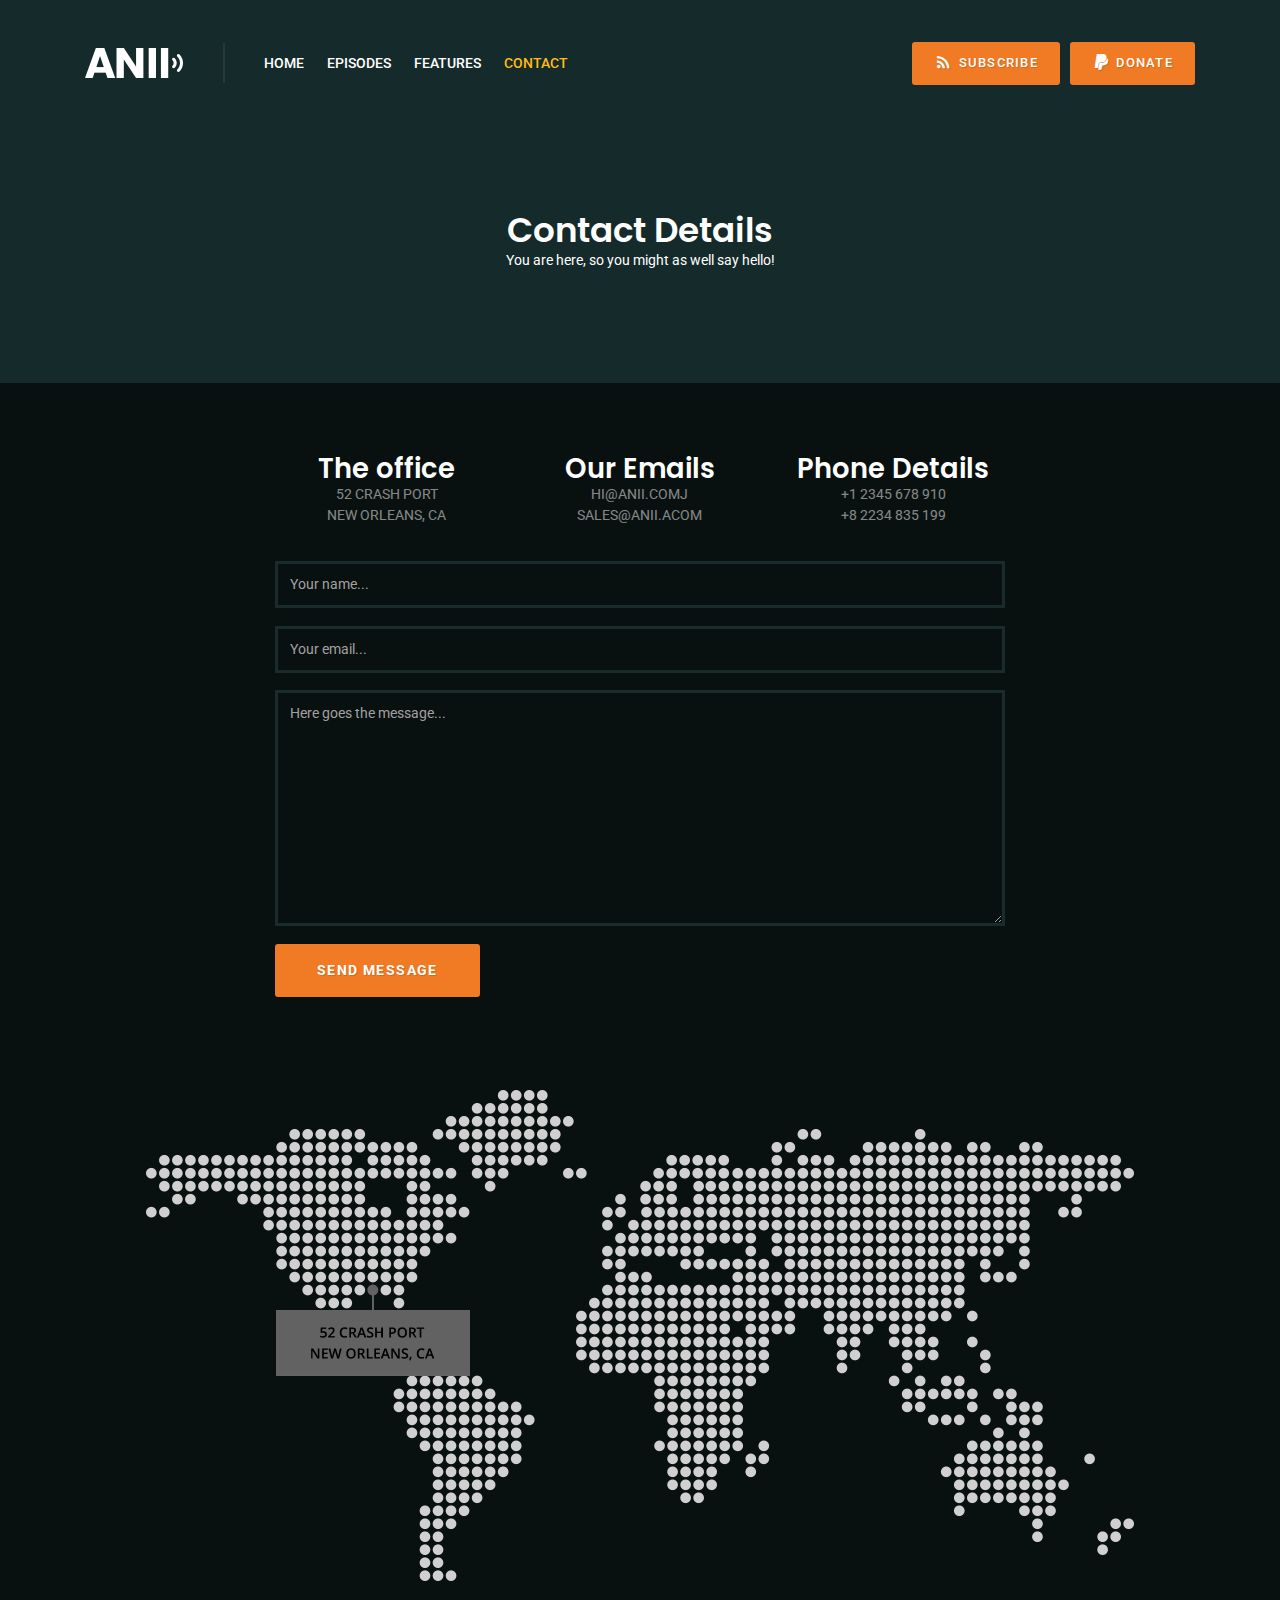
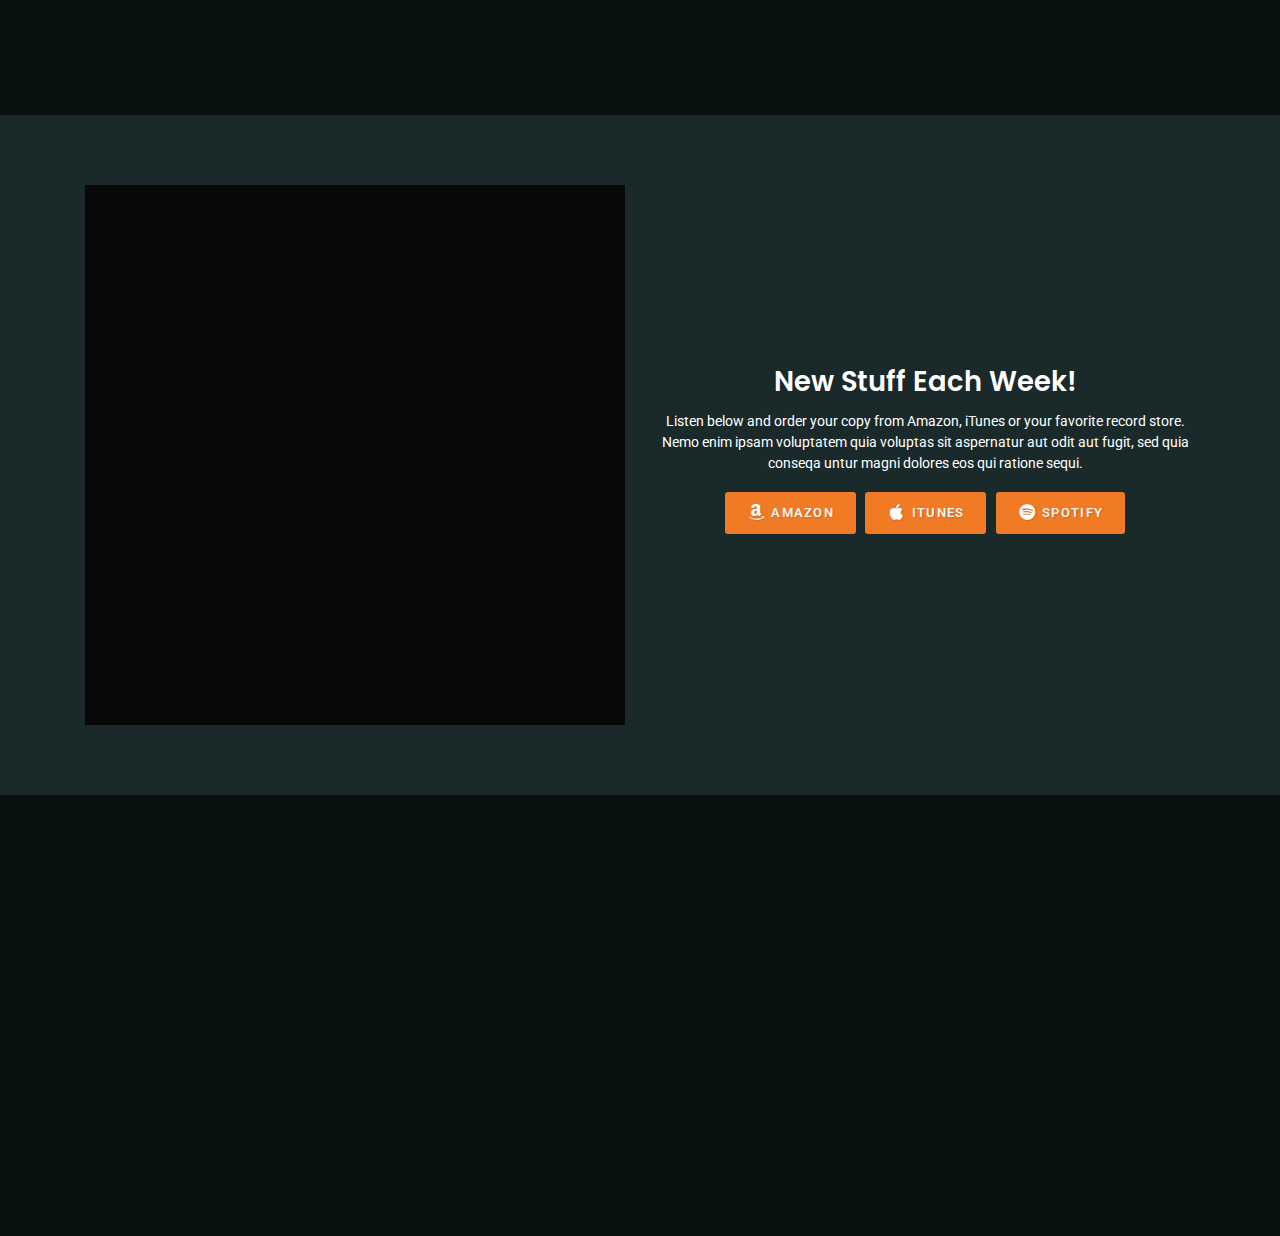
==== HTML/contact.html @ e4877c7e "Add files via upload" ====
<!doctype html>
<html lang="en" class="no-js">
<head>
	<title>Contact - Anii</title>
	<meta charset="utf-8">
	<meta name="viewport" content="width=device-width, initial-scale=1, shrink-to-fit=no">

	<meta name="description" content="Anii is fully responsive creative audio podcast HTML site template that looks great on any device.">
	<meta name="keywords" content="Anii, HTML, Template, Design, Development">

	<link rel="shortcut icon" href="favicon.png">

	<link href="https://fonts.googleapis.com/css?family=Roboto:400,500,700%7CPoppins:400,600" rel="stylesheet">

	<link rel="stylesheet" href="assets/css/materialdesignicons.css">
	<link rel="stylesheet" href="assets/css/bootstrap-grid.css">
	<link rel="stylesheet" href="assets/css/style.css">

	<style id="anii-inline-style">
		.sales-box {
			background-image: url(tmp/sample-sales-background.jpg);
		}
	</style>
</head>
<body class="single-page footer-sticky expand-featured-media">
	<header id="top">
		<div class="navbar navbar-sticky">
			<div class="container">
				<div class="row align-items-center">
					<div class="site-title col col-lg-auto order-first">
						<h1><a href="index.html" class="custom-logo-link" rel="home">
								<img src="tmp/logo.png" class="custom-logo" width="98" height="30" alt="Anii"></a></h1>
					</div>
					<nav id="site-menu" class="col-12 col-lg order-3 order-sm-4 order-lg-2">
						<ul>
							<li class="menu-item menu-item-has-children">
								<a href="index.html">Home</a>
								<a href="#" class="menu-expand"></a>
								<ul class="sub-menu">
									<li class="menu-item"><a href="index.html">Home</a></li>
									<li class="menu-item"><a href="index-alt.html">Home - Alt</a></li>
								</ul>
							</li>
							<li class="menu-item menu-item-has-children">
								<a href="episodes.html">Episodes</a>
								<a href="#" class="menu-expand"></a>
								<ul class="sub-menu">
									<li class="menu-item"><a href="episodes.html">Browse Episodes</a></li>
									<li class="menu-item"><a href="single-episode.html">Single Episode</a></li>
								</ul>
							</li>
							<li class="menu-item menu-item-has-children"><a href="styleguide.html">Features</a>
								<a href="#" class="menu-expand"></a>
								<ul class="sub-menu">
									<li class="menu-item"><a href="about.html">About</a></li>
									<li class="menu-item menu-item-has-children">
										<a href="blog.html">Blog</a>
										<a href="#" class="menu-expand"></a>
										<ul class="sub-menu">
											<li class="menu-item"><a href="blog.html">Browse Posts</a></li>
											<li class="menu-item"><a href="single-post.html">Single Post</a></li>
										</ul>
									</li>
									<li class="menu-item"><a href="styleguide.html">Styleguide</a></li>
									<li class="menu-item"><a href="404.html">404 - Not found</a></li>
								</ul>
							</li>
							<li class="menu-item current-menu-item"><a href="contact.html">Contact</a></li>
						</ul>
					</nav>
					<div class="call-to-action col-12 col-lg-auto order-5 order-xl-4">
						<a href="#" class="button button-small button-color button-filled" target="_blank"><span class="mdi mdi-rss"></span> Subscribe</a>
						<a href="#" class="button button-small button-color button-filled" target="_blank"><span class="mdi mdi-paypal"></span> Donate</a>
					</div>
					<div class="site-menu-toggle col-auto order-2 order-sm-3">
						<a href="#site-menu">
							<span class="screen-reader-text">Toggle navigation</span>
						</a>
					</div>
				</div>
			</div>
		</div>
		<div id="featured" class="featured-content">
			<div class="container">
				<div class="row align-items-md-center">
					<div class="col-12 text-center">
						<h2 class="no-margin-bottom">Contact Details</h2>
						<p>You are here, so you might as well say hello!</p>
					</div>
				</div>
			</div>
			<div id="featured-media" class="featured-media">
				<img src="tmp/sample-header2.jpg" alt="">
			</div>
		</div>
	</header>

	<main id="content">
		<div class="container">
			<div class="row">
				<div class="col-12">
					<article class="entry entry-post episode-type-audio type-episode">
						<div class="entry-content">
							<div class="row">
								<div class="col-12 col-xl-8 offset-xl-2">
									<div class="row">
										<div class="col-12 col-md-4">
											<h3 class="text-center no-margin-bottom">The office</h3>
											<p class="text-center text-uppercase text-fade-out double-margin-bottom">52 Crash Port<br>New Orleans, CA</p>
										</div>
										<div class="col-12 col-md-4">
											<h3 class="text-center no-margin-bottom">Our Emails</h3>
											<p class="text-center text-uppercase text-fade-out double-margin-bottom">hi@anii.comj<br>sales@anii.acom</p>
										</div>
										<div class="col-12 col-md-4">
											<h3 class="text-center no-margin-bottom">Phone Details</h3>
											<p class="text-center text-uppercase text-fade-out double-margin-bottom">+1 2345 678 910<br>+8 2234 835 199</p>
										</div>
									</div>
									<form id="contact_form" action="sendmail.php" method="post">
										<div id="contact_alert" class="alert notice"></div>
										<label for="your_name" class="screen-reader-text">Name</label>
										<input type="text" name="your_name" value="" size="40" id="your_name" placeholder="Your name...">
										<label for="your_email" class="screen-reader-text">Email</label>
										<input type="email" name="your_email" value="" size="40" id="your_email" placeholder="Your email...">
										<label for="your_message" class="screen-reader-text">Message</label>
										<textarea name="your_message" cols="40" rows="10" id="your_message" placeholder="Here goes the message..."></textarea>
										<p><input type="submit" class="button-color button-filled" value="Send Message"></p>
									</form>
								</div>
							</div>
							<img src="tmp/sample-digital-map.png" alt="">
						</div>
					</article>
				</div>
			</div>
		</div>
	</main>

	<footer class="sales-box">
		<div class="container">
			<div class="row align-items-center">
				<div class="col-12 col-md-6">
					<a href="#" class="cover-image">
						<img src="tmp/sample-sales-cover.jpg" alt="">
					</a>
				</div>
				<div class="col-12 col-md-6">
					<h3>New Stuff Each Week!</h3>
					<p>Listen below and order your copy from Amazon, iTunes or your favorite record store. Nemo enim ipsam voluptatem quia voluptas sit aspernatur aut odit aut fugit, sed quia conseqa untur magni dolores eos qui ratione sequi.</p>
					<p><a href="#" class="button button-filled button-color button-small"><span class="mdi mdi-amazon"></span> Amazon</a> <a href="#" class="button button-filled button-color button-small"><span class="mdi mdi-apple"></span> iTunes</a> <a href="#" class="button button-filled button-color button-small"><span class="mdi mdi-spotify"></span> Spotify</a></p>
				</div>
			</div>
		</div>
	</footer>

	<footer id="footer">
		<div class="container">
			<div class="row">
				<div class="widget-area col-12">
					<section class="widget widget_text">
						<h3 class="widget-title">Don't miss our weekly episodes!</h3>
						<div class="textwidget">
							<form class="mc4wp-form" method="post">
								<div class="mc4wp-form-fields">
									<p>A theme with a simple and organized approach to presenting your content with understated charm and undeniable appeal.</p>
									<p class="one-line">
										<label class="screen-reader-text" for="subscribe_email">Subscription Email</label><input id="subscribe_email" name="email" required placeholder="Your email address&hellip;" type="email"><input value="Subscribe" type="submit">
									</p>
								</div>
							</form>
						</div>
					</section>
					<section class="widget widget_nav">
						<h3 class="screen-reader-text">Social Navigation</h3>
						<nav>
							<ul class="social-navigation">
								<li class="menu-item menu-item-type-custom">
									<a title="Facebook Profile" target="_blank" href="https://facebook.com"><span class="screen-reader-text">Facebook Profile</span></a>
								</li>
								<li class="menu-item menu-item-type-custom">
									<a title="Google Play" target="_blank" href="https://play.google.com"><span class="screen-reader-text">Google Play</span></a>
								</li>
								<li class="menu-item menu-item-type-custom">
									<a title="YouTube Channel" target="_blank" href="https://youtube.com"><span class="screen-reader-text">YouTube Channel</span></a>
								</li>
								<li class="menu-item menu-item-type-custom">
									<a title="Spotify Mixtape" target="_blank" href="https://spotify.com"><span class="screen-reader-text">Spotify Mixtape</span></a>
								</li>
								<li class="menu-item menu-item-type-custom">
									<a title="Donate via PayPal" target="_blank" href="https://paypal.me"><span class="screen-reader-text">Donate via PayPal</span></a>
								</li>
							</ul>
						</nav>
					</section>
				</div>
				<div class="copyright col-12">
					<p>&copy; Anii's Podcast was created with &hearts; in Europe. All Rights Reserved. <span class="separator" role="separator" aria-hidden="true"></span> <a class="privacy-policy-link" href="#">Privacy Policy</a></p>
				</div>
			</div>
		</div>
	</footer>

	<script src="assets/js/jquery-3.2.1.min.js"></script>
	<script src="assets/js/modernizr-custom.js"></script>
	<script src="assets/js/functions.js"></script>

	<script src="assets/js/jquery.form.min.js"></script>
	<script>
		jQuery( function(){
			// initialize ajax form plugin
			jQuery( '#contact_form' ).ajaxForm({
				target: '#contact_alert'
			});
		});
	</script>
</body>
</html>
---- HTML/assets/css/materialdesignicons.css ----
/* MaterialDesignIcons.com */
@font-face {
	font-family: "Material Design Icons";
	src: url("../fonts/materialdesignicons-webfont.eot?v=4.5.95");
	src: url("../fonts/materialdesignicons-webfont.eot?#iefix&v=4.5.95") format("embedded-opentype"), url("../fonts/materialdesignicons-webfont.woff2?v=4.5.95") format("woff2"), url("../fonts/materialdesignicons-webfont.woff?v=4.5.95") format("woff"), url("../fonts/materialdesignicons-webfont.ttf?v=4.5.95") format("truetype");
	font-weight: normal;
	font-style: normal;
}

.mdi:before,
.mdi-set {
	display: inline-block;
	font: normal normal normal 24px/1 "Material Design Icons";
	font-size: inherit;
	text-rendering: auto;
	line-height: inherit;
	-webkit-font-smoothing: antialiased;
	-moz-osx-font-smoothing: grayscale;
}

.mdi-ab-testing::before {
	content: "\F001C";
}

.mdi-access-point::before {
	content: "\F002";
}

.mdi-access-point-network::before {
	content: "\F003";
}

.mdi-access-point-network-off::before {
	content: "\FBBD";
}

.mdi-account::before {
	content: "\F004";
}

.mdi-account-alert::before {
	content: "\F005";
}

.mdi-account-alert-outline::before {
	content: "\FB2C";
}

.mdi-account-arrow-left::before {
	content: "\FB2D";
}

.mdi-account-arrow-left-outline::before {
	content: "\FB2E";
}

.mdi-account-arrow-right::before {
	content: "\FB2F";
}

.mdi-account-arrow-right-outline::before {
	content: "\FB30";
}

.mdi-account-badge::before {
	content: "\FD83";
}

.mdi-account-badge-alert::before {
	content: "\FD84";
}

.mdi-account-badge-alert-outline::before {
	content: "\FD85";
}

.mdi-account-badge-horizontal::before {
	content: "\FDF0";
}

.mdi-account-badge-horizontal-outline::before {
	content: "\FDF1";
}

.mdi-account-badge-outline::before {
	content: "\FD86";
}

.mdi-account-box::before {
	content: "\F006";
}

.mdi-account-box-multiple::before {
	content: "\F933";
}

.mdi-account-box-multiple-outline::before {
	content: "\F002C";
}

.mdi-account-box-outline::before {
	content: "\F007";
}

.mdi-account-card-details::before {
	content: "\F5D2";
}

.mdi-account-card-details-outline::before {
	content: "\FD87";
}

.mdi-account-cash::before {
	content: "\F00C2";
}

.mdi-account-cash-outline::before {
	content: "\F00C3";
}

.mdi-account-check::before {
	content: "\F008";
}

.mdi-account-check-outline::before {
	content: "\FBBE";
}

.mdi-account-child::before {
	content: "\FA88";
}

.mdi-account-child-circle::before {
	content: "\FA89";
}

.mdi-account-child-outline::before {
	content: "\F00F3";
}

.mdi-account-circle::before {
	content: "\F009";
}

.mdi-account-circle-outline::before {
	content: "\FB31";
}

.mdi-account-clock::before {
	content: "\FB32";
}

.mdi-account-clock-outline::before {
	content: "\FB33";
}

.mdi-account-convert::before {
	content: "\F00A";
}

.mdi-account-details::before {
	content: "\F631";
}

.mdi-account-edit::before {
	content: "\F6BB";
}

.mdi-account-edit-outline::before {
	content: "\F001D";
}

.mdi-account-group::before {
	content: "\F848";
}

.mdi-account-group-outline::before {
	content: "\FB34";
}

.mdi-account-heart::before {
	content: "\F898";
}

.mdi-account-heart-outline::before {
	content: "\FBBF";
}

.mdi-account-key::before {
	content: "\F00B";
}

.mdi-account-key-outline::before {
	content: "\FBC0";
}

.mdi-account-lock::before {
	content: "\F0189";
}

.mdi-account-lock-outline::before {
	content: "\F018A";
}

.mdi-account-minus::before {
	content: "\F00D";
}

.mdi-account-minus-outline::before {
	content: "\FAEB";
}

.mdi-account-multiple::before {
	content: "\F00E";
}

.mdi-account-multiple-check::before {
	content: "\F8C4";
}

.mdi-account-multiple-minus::before {
	content: "\F5D3";
}

.mdi-account-multiple-minus-outline::before {
	content: "\FBC1";
}

.mdi-account-multiple-outline::before {
	content: "\F00F";
}

.mdi-account-multiple-plus::before {
	content: "\F010";
}

.mdi-account-multiple-plus-outline::before {
	content: "\F7FF";
}

.mdi-account-network::before {
	content: "\F011";
}

.mdi-account-network-outline::before {
	content: "\FBC2";
}

.mdi-account-off::before {
	content: "\F012";
}

.mdi-account-off-outline::before {
	content: "\FBC3";
}

.mdi-account-outline::before {
	content: "\F013";
}

.mdi-account-plus::before {
	content: "\F014";
}

.mdi-account-plus-outline::before {
	content: "\F800";
}

.mdi-account-question::before {
	content: "\FB35";
}

.mdi-account-question-outline::before {
	content: "\FB36";
}

.mdi-account-remove::before {
	content: "\F015";
}

.mdi-account-remove-outline::before {
	content: "\FAEC";
}

.mdi-account-search::before {
	content: "\F016";
}

.mdi-account-search-outline::before {
	content: "\F934";
}

.mdi-account-settings::before {
	content: "\F630";
}

.mdi-account-settings-outline::before {
	content: "\F00F4";
}

.mdi-account-star::before {
	content: "\F017";
}

.mdi-account-star-outline::before {
	content: "\FBC4";
}

.mdi-account-supervisor::before {
	content: "\FA8A";
}

.mdi-account-supervisor-circle::before {
	content: "\FA8B";
}

.mdi-account-supervisor-outline::before {
	content: "\F0158";
}

.mdi-account-switch::before {
	content: "\F019";
}

.mdi-account-tie::before {
	content: "\FCBF";
}

.mdi-account-tie-outline::before {
	content: "\F00F5";
}

.mdi-accusoft::before {
	content: "\F849";
}

.mdi-adchoices::before {
	content: "\FD1E";
}

.mdi-adjust::before {
	content: "\F01A";
}

.mdi-adobe::before {
	content: "\F935";
}

.mdi-adobe-acrobat::before {
	content: "\FFBD";
}

.mdi-air-conditioner::before {
	content: "\F01B";
}

.mdi-air-filter::before {
	content: "\FD1F";
}

.mdi-air-horn::before {
	content: "\FD88";
}

.mdi-air-humidifier::before {
	content: "\F00C4";
}

.mdi-air-purifier::before {
	content: "\FD20";
}

.mdi-airbag::before {
	content: "\FBC5";
}

.mdi-airballoon::before {
	content: "\F01C";
}

.mdi-airballoon-outline::before {
	content: "\F002D";
}

.mdi-airplane::before {
	content: "\F01D";
}

.mdi-airplane-landing::before {
	content: "\F5D4";
}

.mdi-airplane-off::before {
	content: "\F01E";
}

.mdi-airplane-takeoff::before {
	content: "\F5D5";
}

.mdi-airplay::before {
	content: "\F01F";
}

.mdi-airport::before {
	content: "\F84A";
}

.mdi-alarm::before {
	content: "\F020";
}

.mdi-alarm-bell::before {
	content: "\F78D";
}

.mdi-alarm-check::before {
	content: "\F021";
}

.mdi-alarm-light::before {
	content: "\F78E";
}

.mdi-alarm-light-outline::before {
	content: "\FBC6";
}

.mdi-alarm-multiple::before {
	content: "\F022";
}

.mdi-alarm-note::before {
	content: "\FE8E";
}

.mdi-alarm-note-off::before {
	content: "\FE8F";
}

.mdi-alarm-off::before {
	content: "\F023";
}

.mdi-alarm-plus::before {
	content: "\F024";
}

.mdi-alarm-snooze::before {
	content: "\F68D";
}

.mdi-album::before {
	content: "\F025";
}

.mdi-alert::before {
	content: "\F026";
}

.mdi-alert-box::before {
	content: "\F027";
}

.mdi-alert-box-outline::before {
	content: "\FCC0";
}

.mdi-alert-circle::before {
	content: "\F028";
}

.mdi-alert-circle-check::before {
	content: "\F0218";
}

.mdi-alert-circle-check-outline::before {
	content: "\F0219";
}

.mdi-alert-circle-outline::before {
	content: "\F5D6";
}

.mdi-alert-decagram::before {
	content: "\F6BC";
}

.mdi-alert-decagram-outline::before {
	content: "\FCC1";
}

.mdi-alert-octagon::before {
	content: "\F029";
}

.mdi-alert-octagon-outline::before {
	content: "\FCC2";
}

.mdi-alert-octagram::before {
	content: "\F766";
}

.mdi-alert-octagram-outline::before {
	content: "\FCC3";
}

.mdi-alert-outline::before {
	content: "\F02A";
}

.mdi-alert-rhombus::before {
	content: "\F01F9";
}

.mdi-alert-rhombus-outline::before {
	content: "\F01FA";
}

.mdi-alien::before {
	content: "\F899";
}

.mdi-alien-outline::before {
	content: "\F00F6";
}

.mdi-align-horizontal-center::before {
	content: "\F01EE";
}

.mdi-align-horizontal-left::before {
	content: "\F01ED";
}

.mdi-align-horizontal-right::before {
	content: "\F01EF";
}

.mdi-align-vertical-bottom::before {
	content: "\F01F0";
}

.mdi-align-vertical-center::before {
	content: "\F01F1";
}

.mdi-align-vertical-top::before {
	content: "\F01F2";
}

.mdi-all-inclusive::before {
	content: "\F6BD";
}

.mdi-alpha::before {
	content: "\F02B";
}

.mdi-alpha-a::before {
	content: "\41";
}

.mdi-alpha-a-box::before {
	content: "\FAED";
}

.mdi-alpha-a-box-outline::before {
	content: "\FBC7";
}

.mdi-alpha-a-circle::before {
	content: "\FBC8";
}

.mdi-alpha-a-circle-outline::before {
	content: "\FBC9";
}

.mdi-alpha-b::before {
	content: "\42";
}

.mdi-alpha-b-box::before {
	content: "\FAEE";
}

.mdi-alpha-b-box-outline::before {
	content: "\FBCA";
}

.mdi-alpha-b-circle::before {
	content: "\FBCB";
}

.mdi-alpha-b-circle-outline::before {
	content: "\FBCC";
}

.mdi-alpha-c::before {
	content: "\43";
}

.mdi-alpha-c-box::before {
	content: "\FAEF";
}

.mdi-alpha-c-box-outline::before {
	content: "\FBCD";
}

.mdi-alpha-c-circle::before {
	content: "\FBCE";
}

.mdi-alpha-c-circle-outline::before {
	content: "\FBCF";
}

.mdi-alpha-d::before {
	content: "\44";
}

.mdi-alpha-d-box::before {
	content: "\FAF0";
}

.mdi-alpha-d-box-outline::before {
	content: "\FBD0";
}

.mdi-alpha-d-circle::before {
	content: "\FBD1";
}

.mdi-alpha-d-circle-outline::before {
	content: "\FBD2";
}

.mdi-alpha-e::before {
	content: "\45";
}

.mdi-alpha-e-box::before {
	content: "\FAF1";
}

.mdi-alpha-e-box-outline::before {
	content: "\FBD3";
}

.mdi-alpha-e-circle::before {
	content: "\FBD4";
}

.mdi-alpha-e-circle-outline::before {
	content: "\FBD5";
}

.mdi-alpha-f::before {
	content: "\46";
}

.mdi-alpha-f-box::before {
	content: "\FAF2";
}

.mdi-alpha-f-box-outline::before {
	content: "\FBD6";
}

.mdi-alpha-f-circle::before {
	content: "\FBD7";
}

.mdi-alpha-f-circle-outline::before {
	content: "\FBD8";
}

.mdi-alpha-g::before {
	content: "\47";
}

.mdi-alpha-g-box::before {
	content: "\FAF3";
}

.mdi-alpha-g-box-outline::before {
	content: "\FBD9";
}

.mdi-alpha-g-circle::before {
	content: "\FBDA";
}

.mdi-alpha-g-circle-outline::before {
	content: "\FBDB";
}

.mdi-alpha-h::before {
	content: "\48";
}

.mdi-alpha-h-box::before {
	content: "\FAF4";
}

.mdi-alpha-h-box-outline::before {
	content: "\FBDC";
}

.mdi-alpha-h-circle::before {
	content: "\FBDD";
}

.mdi-alpha-h-circle-outline::before {
	content: "\FBDE";
}

.mdi-alpha-i::before {
	content: "\49";
}

.mdi-alpha-i-box::before {
	content: "\FAF5";
}

.mdi-alpha-i-box-outline::before {
	content: "\FBDF";
}

.mdi-alpha-i-circle::before {
	content: "\FBE0";
}

.mdi-alpha-i-circle-outline::before {
	content: "\FBE1";
}

.mdi-alpha-j::before {
	content: "\4A";
}

.mdi-alpha-j-box::before {
	content: "\FAF6";
}

.mdi-alpha-j-box-outline::before {
	content: "\FBE2";
}

.mdi-alpha-j-circle::before {
	content: "\FBE3";
}

.mdi-alpha-j-circle-outline::before {
	content: "\FBE4";
}

.mdi-alpha-k::before {
	content: "\4B";
}

.mdi-alpha-k-box::before {
	content: "\FAF7";
}

.mdi-alpha-k-box-outline::before {
	content: "\FBE5";
}

.mdi-alpha-k-circle::before {
	content: "\FBE6";
}

.mdi-alpha-k-circle-outline::before {
	content: "\FBE7";
}

.mdi-alpha-l::before {
	content: "\4C";
}

.mdi-alpha-l-box::before {
	content: "\FAF8";
}

.mdi-alpha-l-box-outline::before {
	content: "\FBE8";
}

.mdi-alpha-l-circle::before {
	content: "\FBE9";
}

.mdi-alpha-l-circle-outline::before {
	content: "\FBEA";
}

.mdi-alpha-m::before {
	content: "\4D";
}

.mdi-alpha-m-box::before {
	content: "\FAF9";
}

.mdi-alpha-m-box-outline::before {
	content: "\FBEB";
}

.mdi-alpha-m-circle::before {
	content: "\FBEC";
}

.mdi-alpha-m-circle-outline::before {
	content: "\FBED";
}

.mdi-alpha-n::before {
	content: "\4E";
}

.mdi-alpha-n-box::before {
	content: "\FAFA";
}

.mdi-alpha-n-box-outline::before {
	content: "\FBEE";
}

.mdi-alpha-n-circle::before {
	content: "\FBEF";
}

.mdi-alpha-n-circle-outline::before {
	content: "\FBF0";
}

.mdi-alpha-o::before {
	content: "\4F";
}

.mdi-alpha-o-box::before {
	content: "\FAFB";
}

.mdi-alpha-o-box-outline::before {
	content: "\FBF1";
}

.mdi-alpha-o-circle::before {
	content: "\FBF2";
}

.mdi-alpha-o-circle-outline::before {
	content: "\FBF3";
}

.mdi-alpha-p::before {
	content: "\50";
}

.mdi-alpha-p-box::before {
	content: "\FAFC";
}

.mdi-alpha-p-box-outline::before {
	content: "\FBF4";
}

.mdi-alpha-p-circle::before {
	content: "\FBF5";
}

.mdi-alpha-p-circle-outline::before {
	content: "\FBF6";
}

.mdi-alpha-q::before {
	content: "\51";
}

.mdi-alpha-q-box::before {
	content: "\FAFD";
}

.mdi-alpha-q-box-outline::before {
	content: "\FBF7";
}

.mdi-alpha-q-circle::before {
	content: "\FBF8";
}

.mdi-alpha-q-circle-outline::before {
	content: "\FBF9";
}

.mdi-alpha-r::before {
	content: "\52";
}

.mdi-alpha-r-box::before {
	content: "\FAFE";
}

.mdi-alpha-r-box-outline::before {
	content: "\FBFA";
}

.mdi-alpha-r-circle::before {
	content: "\FBFB";
}

.mdi-alpha-r-circle-outline::before {
	content: "\FBFC";
}

.mdi-alpha-s::before {
	content: "\53";
}

.mdi-alpha-s-box::before {
	content: "\FAFF";
}

.mdi-alpha-s-box-outline::before {
	content: "\FBFD";
}

.mdi-alpha-s-circle::before {
	content: "\FBFE";
}

.mdi-alpha-s-circle-outline::before {
	content: "\FBFF";
}

.mdi-alpha-t::before {
	content: "\54";
}

.mdi-alpha-t-box::before {
	content: "\FB00";
}

.mdi-alpha-t-box-outline::before {
	content: "\FC00";
}

.mdi-alpha-t-circle::before {
	content: "\FC01";
}

.mdi-alpha-t-circle-outline::before {
	content: "\FC02";
}

.mdi-alpha-u::before {
	content: "\55";
}

.mdi-alpha-u-box::before {
	content: "\FB01";
}

.mdi-alpha-u-box-outline::before {
	content: "\FC03";
}

.mdi-alpha-u-circle::before {
	content: "\FC04";
}

.mdi-alpha-u-circle-outline::before {
	content: "\FC05";
}

.mdi-alpha-v::before {
	content: "\56";
}

.mdi-alpha-v-box::before {
	content: "\FB02";
}

.mdi-alpha-v-box-outline::before {
	content: "\FC06";
}

.mdi-alpha-v-circle::before {
	content: "\FC07";
}

.mdi-alpha-v-circle-outline::before {
	content: "\FC08";
}

.mdi-alpha-w::before {
	content: "\57";
}

.mdi-alpha-w-box::before {
	content: "\FB03";
}

.mdi-alpha-w-box-outline::before {
	content: "\FC09";
}

.mdi-alpha-w-circle::before {
	content: "\FC0A";
}

.mdi-alpha-w-circle-outline::before {
	content: "\FC0B";
}

.mdi-alpha-x::before {
	content: "\58";
}

.mdi-alpha-x-box::before {
	content: "\FB04";
}

.mdi-alpha-x-box-outline::before {
	content: "\FC0C";
}

.mdi-alpha-x-circle::before {
	content: "\FC0D";
}

.mdi-alpha-x-circle-outline::before {
	content: "\FC0E";
}

.mdi-alpha-y::before {
	content: "\59";
}

.mdi-alpha-y-box::before {
	content: "\FB05";
}

.mdi-alpha-y-box-outline::before {
	content: "\FC0F";
}

.mdi-alpha-y-circle::before {
	content: "\FC10";
}

.mdi-alpha-y-circle-outline::before {
	content: "\FC11";
}

.mdi-alpha-z::before {
	content: "\5A";
}

.mdi-alpha-z-box::before {
	content: "\FB06";
}

.mdi-alpha-z-box-outline::before {
	content: "\FC12";
}

.mdi-alpha-z-circle::before {
	content: "\FC13";
}

.mdi-alpha-z-circle-outline::before {
	content: "\FC14";
}

.mdi-alphabetical::before {
	content: "\F02C";
}

.mdi-alphabetical-off::before {
	content: "\F002E";
}

.mdi-alphabetical-variant::before {
	content: "\F002F";
}

.mdi-alphabetical-variant-off::before {
	content: "\F0030";
}

.mdi-altimeter::before {
	content: "\F5D7";
}

.mdi-amazon::before {
	content: "\F02D";
}

.mdi-amazon-alexa::before {
	content: "\F8C5";
}

.mdi-amazon-drive::before {
	content: "\F02E";
}

.mdi-ambulance::before {
	content: "\F02F";
}

.mdi-ammunition::before {
	content: "\FCC4";
}

.mdi-ampersand::before {
	content: "\FA8C";
}

.mdi-amplifier::before {
	content: "\F030";
}

.mdi-amplifier-off::before {
	content: "\F01E0";
}

.mdi-anchor::before {
	content: "\F031";
}

.mdi-android::before {
	content: "\F032";
}

.mdi-android-auto::before {
	content: "\FA8D";
}

.mdi-android-debug-bridge::before {
	content: "\F033";
}

.mdi-android-head::before {
	content: "\F78F";
}

.mdi-android-messages::before {
	content: "\FD21";
}

.mdi-android-studio::before {
	content: "\F034";
}

.mdi-angle-acute::before {
	content: "\F936";
}

.mdi-angle-obtuse::before {
	content: "\F937";
}

.mdi-angle-right::before {
	content: "\F938";
}

.mdi-angular::before {
	content: "\F6B1";
}

.mdi-angularjs::before {
	content: "\F6BE";
}

.mdi-animation::before {
	content: "\F5D8";
}

.mdi-animation-outline::before {
	content: "\FA8E";
}

.mdi-animation-play::before {
	content: "\F939";
}

.mdi-animation-play-outline::before {
	content: "\FA8F";
}

.mdi-ansible::before {
	content: "\F00C5";
}

.mdi-antenna::before {
	content: "\F0144";
}

.mdi-anvil::before {
	content: "\F89A";
}

.mdi-apache-kafka::before {
	content: "\F0031";
}

.mdi-api::before {
	content: "\F00C6";
}

.mdi-apple::before {
	content: "\F035";
}

.mdi-apple-finder::before {
	content: "\F036";
}

.mdi-apple-icloud::before {
	content: "\F038";
}

.mdi-apple-ios::before {
	content: "\F037";
}

.mdi-apple-keyboard-caps::before {
	content: "\F632";
}

.mdi-apple-keyboard-command::before {
	content: "\F633";
}

.mdi-apple-keyboard-control::before {
	content: "\F634";
}

.mdi-apple-keyboard-option::before {
	content: "\F635";
}

.mdi-apple-keyboard-shift::before {
	content: "\F636";
}

.mdi-apple-safari::before {
	content: "\F039";
}

.mdi-application::before {
	content: "\F614";
}

.mdi-application-export::before {
	content: "\FD89";
}

.mdi-application-import::before {
	content: "\FD8A";
}

.mdi-approximately-equal::before {
	content: "\FFBE";
}

.mdi-approximately-equal-box::before {
	content: "\FFBF";
}

.mdi-apps::before {
	content: "\F03B";
}

.mdi-apps-box::before {
	content: "\FD22";
}

.mdi-arch::before {
	content: "\F8C6";
}

.mdi-archive::before {
	content: "\F03C";
}

.mdi-arm-flex::before {
	content: "\F008F";
}

.mdi-arm-flex-outline::before {
	content: "\F0090";
}

.mdi-arrange-bring-forward::before {
	content: "\F03D";
}

.mdi-arrange-bring-to-front::before {
	content: "\F03E";
}

.mdi-arrange-send-backward::before {
	content: "\F03F";
}

.mdi-arrange-send-to-back::before {
	content: "\F040";
}

.mdi-arrow-all::before {
	content: "\F041";
}

.mdi-arrow-bottom-left::before {
	content: "\F042";
}

.mdi-arrow-bottom-left-bold-outline::before {
	content: "\F9B6";
}

.mdi-arrow-bottom-left-thick::before {
	content: "\F9B7";
}

.mdi-arrow-bottom-right::before {
	content: "\F043";
}

.mdi-arrow-bottom-right-bold-outline::before {
	content: "\F9B8";
}

.mdi-arrow-bottom-right-thick::before {
	content: "\F9B9";
}

.mdi-arrow-collapse::before {
	content: "\F615";
}

.mdi-arrow-collapse-all::before {
	content: "\F044";
}

.mdi-arrow-collapse-down::before {
	content: "\F791";
}

.mdi-arrow-collapse-horizontal::before {
	content: "\F84B";
}

.mdi-arrow-collapse-left::before {
	content: "\F792";
}

.mdi-arrow-collapse-right::before {
	content: "\F793";
}

.mdi-arrow-collapse-up::before {
	content: "\F794";
}

.mdi-arrow-collapse-vertical::before {
	content: "\F84C";
}

.mdi-arrow-decision::before {
	content: "\F9BA";
}

.mdi-arrow-decision-auto::before {
	content: "\F9BB";
}

.mdi-arrow-decision-auto-outline::before {
	content: "\F9BC";
}

.mdi-arrow-decision-outline::before {
	content: "\F9BD";
}

.mdi-arrow-down::before {
	content: "\F045";
}

.mdi-arrow-down-bold::before {
	content: "\F72D";
}

.mdi-arrow-down-bold-box::before {
	content: "\F72E";
}

.mdi-arrow-down-bold-box-outline::before {
	content: "\F72F";
}

.mdi-arrow-down-bold-circle::before {
	content: "\F047";
}

.mdi-arrow-down-bold-circle-outline::before {
	content: "\F048";
}

.mdi-arrow-down-bold-hexagon-outline::before {
	content: "\F049";
}

.mdi-arrow-down-bold-outline::before {
	content: "\F9BE";
}

.mdi-arrow-down-box::before {
	content: "\F6BF";
}

.mdi-arrow-down-circle::before {
	content: "\FCB7";
}

.mdi-arrow-down-circle-outline::before {
	content: "\FCB8";
}

.mdi-arrow-down-drop-circle::before {
	content: "\F04A";
}

.mdi-arrow-down-drop-circle-outline::before {
	content: "\F04B";
}

.mdi-arrow-down-thick::before {
	content: "\F046";
}

.mdi-arrow-expand::before {
	content: "\F616";
}

.mdi-arrow-expand-all::before {
	content: "\F04C";
}

.mdi-arrow-expand-down::before {
	content: "\F795";
}

.mdi-arrow-expand-horizontal::before {
	content: "\F84D";
}

.mdi-arrow-expand-left::before {
	content: "\F796";
}

.mdi-arrow-expand-right::before {
	content: "\F797";
}

.mdi-arrow-expand-up::before {
	content: "\F798";
}

.mdi-arrow-expand-vertical::before {
	content: "\F84E";
}

.mdi-arrow-horizontal-lock::before {
	content: "\F0186";
}

.mdi-arrow-left::before {
	content: "\F04D";
}

.mdi-arrow-left-bold::before {
	content: "\F730";
}

.mdi-arrow-left-bold-box::before {
	content: "\F731";
}

.mdi-arrow-left-bold-box-outline::before {
	content: "\F732";
}

.mdi-arrow-left-bold-circle::before {
	content: "\F04F";
}

.mdi-arrow-left-bold-circle-outline::before {
	content: "\F050";
}

.mdi-arrow-left-bold-hexagon-outline::before {
	content: "\F051";
}

.mdi-arrow-left-bold-outline::before {
	content: "\F9BF";
}

.mdi-arrow-left-box::before {
	content: "\F6C0";
}

.mdi-arrow-left-circle::before {
	content: "\FCB9";
}

.mdi-arrow-left-circle-outline::before {
	content: "\FCBA";
}

.mdi-arrow-left-drop-circle::before {
	content: "\F052";
}

.mdi-arrow-left-drop-circle-outline::before {
	content: "\F053";
}

.mdi-arrow-left-right::before {
	content: "\FE90";
}

.mdi-arrow-left-right-bold::before {
	content: "\FE91";
}

.mdi-arrow-left-right-bold-outline::before {
	content: "\F9C0";
}

.mdi-arrow-left-thick::before {
	content: "\F04E";
}

.mdi-arrow-right::before {
	content: "\F054";
}

.mdi-arrow-right-bold::before {
	content: "\F733";
}

.mdi-arrow-right-bold-box::before {
	content: "\F734";
}

.mdi-arrow-right-bold-box-outline::before {
	content: "\F735";
}

.mdi-arrow-right-bold-circle::before {
	content: "\F056";
}

.mdi-arrow-right-bold-circle-outline::before {
	content: "\F057";
}

.mdi-arrow-right-bold-hexagon-outline::before {
	content: "\F058";
}

.mdi-arrow-right-bold-outline::before {
	content: "\F9C1";
}

.mdi-arrow-right-box::before {
	content: "\F6C1";
}

.mdi-arrow-right-circle::before {
	content: "\FCBB";
}

.mdi-arrow-right-circle-outline::before {
	content: "\FCBC";
}

.mdi-arrow-right-drop-circle::before {
	content: "\F059";
}

.mdi-arrow-right-drop-circle-outline::before {
	content: "\F05A";
}

.mdi-arrow-right-thick::before {
	content: "\F055";
}

.mdi-arrow-split-horizontal::before {
	content: "\F93A";
}

.mdi-arrow-split-vertical::before {
	content: "\F93B";
}

.mdi-arrow-top-left::before {
	content: "\F05B";
}

.mdi-arrow-top-left-bold-outline::before {
	content: "\F9C2";
}

.mdi-arrow-top-left-bottom-right::before {
	content: "\FE92";
}

.mdi-arrow-top-left-bottom-right-bold::before {
	content: "\FE93";
}

.mdi-arrow-top-left-thick::before {
	content: "\F9C3";
}

.mdi-arrow-top-right::before {
	content: "\F05C";
}

.mdi-arrow-top-right-bold-outline::before {
	content: "\F9C4";
}

.mdi-arrow-top-right-bottom-left::before {
	content: "\FE94";
}

.mdi-arrow-top-right-bottom-left-bold::before {
	content: "\FE95";
}

.mdi-arrow-top-right-thick::before {
	content: "\F9C5";
}

.mdi-arrow-up::before {
	content: "\F05D";
}

.mdi-arrow-up-bold::before {
	content: "\F736";
}

.mdi-arrow-up-bold-box::before {
	content: "\F737";
}

.mdi-arrow-up-bold-box-outline::before {
	content: "\F738";
}

.mdi-arrow-up-bold-circle::before {
	content: "\F05F";
}

.mdi-arrow-up-bold-circle-outline::before {
	content: "\F060";
}

.mdi-arrow-up-bold-hexagon-outline::before {
	content: "\F061";
}

.mdi-arrow-up-bold-outline::before {
	content: "\F9C6";
}

.mdi-arrow-up-box::before {
	content: "\F6C2";
}

.mdi-arrow-up-circle::before {
	content: "\FCBD";
}

.mdi-arrow-up-circle-outline::before {
	content: "\FCBE";
}

.mdi-arrow-up-down::before {
	content: "\FE96";
}

.mdi-arrow-up-down-bold::before {
	content: "\FE97";
}

.mdi-arrow-up-down-bold-outline::before {
	content: "\F9C7";
}

.mdi-arrow-up-drop-circle::before {
	content: "\F062";
}

.mdi-arrow-up-drop-circle-outline::before {
	content: "\F063";
}

.mdi-arrow-up-thick::before {
	content: "\F05E";
}

.mdi-arrow-vertical-lock::before {
	content: "\F0187";
}

.mdi-artist::before {
	content: "\F802";
}

.mdi-artist-outline::before {
	content: "\FCC5";
}

.mdi-artstation::before {
	content: "\FB37";
}

.mdi-aspect-ratio::before {
	content: "\FA23";
}

.mdi-assistant::before {
	content: "\F064";
}

.mdi-asterisk::before {
	content: "\F6C3";
}

.mdi-at::before {
	content: "\F065";
}

.mdi-atlassian::before {
	content: "\F803";
}

.mdi-atm::before {
	content: "\FD23";
}

.mdi-atom::before {
	content: "\F767";
}

.mdi-atom-variant::before {
	content: "\FE98";
}

.mdi-attachment::before {
	content: "\F066";
}

.mdi-audio-video::before {
	content: "\F93C";
}

.mdi-audio-video-off::before {
	content: "\F01E1";
}

.mdi-audiobook::before {
	content: "\F067";
}

.mdi-augmented-reality::before {
	content: "\F84F";
}

.mdi-auto-fix::before {
	content: "\F068";
}

.mdi-auto-upload::before {
	content: "\F069";
}

.mdi-autorenew::before {
	content: "\F06A";
}

.mdi-av-timer::before {
	content: "\F06B";
}

.mdi-aws::before {
	content: "\FDF2";
}

.mdi-axe::before {
	content: "\F8C7";
}

.mdi-axis::before {
	content: "\FD24";
}

.mdi-axis-arrow::before {
	content: "\FD25";
}

.mdi-axis-arrow-lock::before {
	content: "\FD26";
}

.mdi-axis-lock::before {
	content: "\FD27";
}

.mdi-axis-x-arrow::before {
	content: "\FD28";
}

.mdi-axis-x-arrow-lock::before {
	content: "\FD29";
}

.mdi-axis-x-rotate-clockwise::before {
	content: "\FD2A";
}

.mdi-axis-x-rotate-counterclockwise::before {
	content: "\FD2B";
}

.mdi-axis-x-y-arrow-lock::before {
	content: "\FD2C";
}

.mdi-axis-y-arrow::before {
	content: "\FD2D";
}

.mdi-axis-y-arrow-lock::before {
	content: "\FD2E";
}

.mdi-axis-y-rotate-clockwise::before {
	content: "\FD2F";
}

.mdi-axis-y-rotate-counterclockwise::before {
	content: "\FD30";
}

.mdi-axis-z-arrow::before {
	content: "\FD31";
}

.mdi-axis-z-arrow-lock::before {
	content: "\FD32";
}

.mdi-axis-z-rotate-clockwise::before {
	content: "\FD33";
}

.mdi-axis-z-rotate-counterclockwise::before {
	content: "\FD34";
}

.mdi-azure::before {
	content: "\F804";
}

.mdi-azure-devops::before {
	content: "\F0091";
}

.mdi-babel::before {
	content: "\FA24";
}

.mdi-baby::before {
	content: "\F06C";
}

.mdi-baby-bottle::before {
	content: "\FF56";
}

.mdi-baby-bottle-outline::before {
	content: "\FF57";
}

.mdi-baby-carriage::before {
	content: "\F68E";
}

.mdi-baby-carriage-off::before {
	content: "\FFC0";
}

.mdi-baby-face::before {
	content: "\FE99";
}

.mdi-baby-face-outline::before {
	content: "\FE9A";
}

.mdi-backburger::before {
	content: "\F06D";
}

.mdi-backspace::before {
	content: "\F06E";
}

.mdi-backspace-outline::before {
	content: "\FB38";
}

.mdi-backspace-reverse::before {
	content: "\FE9B";
}

.mdi-backspace-reverse-outline::before {
	content: "\FE9C";
}

.mdi-backup-restore::before {
	content: "\F06F";
}

.mdi-bacteria::before {
	content: "\FEF2";
}

.mdi-bacteria-outline::before {
	content: "\FEF3";
}

.mdi-badminton::before {
	content: "\F850";
}

.mdi-bag-carry-on::before {
	content: "\FF58";
}

.mdi-bag-carry-on-check::before {
	content: "\FD41";
}

.mdi-bag-carry-on-off::before {
	content: "\FF59";
}

.mdi-bag-checked::before {
	content: "\FF5A";
}

.mdi-bag-personal::before {
	content: "\FDF3";
}

.mdi-bag-personal-off::before {
	content: "\FDF4";
}

.mdi-bag-personal-off-outline::before {
	content: "\FDF5";
}

.mdi-bag-personal-outline::before {
	content: "\FDF6";
}

.mdi-baguette::before {
	content: "\FF5B";
}

.mdi-balloon::before {
	content: "\FA25";
}

.mdi-ballot::before {
	content: "\F9C8";
}

.mdi-ballot-outline::before {
	content: "\F9C9";
}

.mdi-ballot-recount::before {
	content: "\FC15";
}

.mdi-ballot-recount-outline::before {
	content: "\FC16";
}

.mdi-bandage::before {
	content: "\FD8B";
}

.mdi-bandcamp::before {
	content: "\F674";
}

.mdi-bank::before {
	content: "\F070";
}

.mdi-bank-minus::before {
	content: "\FD8C";
}

.mdi-bank-outline::before {
	content: "\FE9D";
}

.mdi-bank-plus::before {
	content: "\FD8D";
}

.mdi-bank-remove::before {
	content: "\FD8E";
}

.mdi-bank-transfer::before {
	content: "\FA26";
}

.mdi-bank-transfer-in::before {
	content: "\FA27";
}

.mdi-bank-transfer-out::before {
	content: "\FA28";
}

.mdi-barcode::before {
	content: "\F071";
}

.mdi-barcode-scan::before {
	content: "\F072";
}

.mdi-barley::before {
	content: "\F073";
}

.mdi-barley-off::before {
	content: "\FB39";
}

.mdi-barn::before {
	content: "\FB3A";
}

.mdi-barrel::before {
	content: "\F074";
}

.mdi-baseball::before {
	content: "\F851";
}

.mdi-baseball-bat::before {
	content: "\F852";
}

.mdi-basecamp::before {
	content: "\F075";
}

.mdi-bash::before {
	content: "\F01AE";
}

.mdi-basket::before {
	content: "\F076";
}

.mdi-basket-fill::before {
	content: "\F077";
}

.mdi-basket-outline::before {
	content: "\F01AC";
}

.mdi-basket-unfill::before {
	content: "\F078";
}

.mdi-basketball::before {
	content: "\F805";
}

.mdi-basketball-hoop::before {
	content: "\FC17";
}

.mdi-basketball-hoop-outline::before {
	content: "\FC18";
}

.mdi-bat::before {
	content: "\FB3B";
}

.mdi-battery::before {
	content: "\F079";
}

.mdi-battery-10::before {
	content: "\F07A";
}

.mdi-battery-10-bluetooth::before {
	content: "\F93D";
}

.mdi-battery-20::before {
	content: "\F07B";
}

.mdi-battery-20-bluetooth::before {
	content: "\F93E";
}

.mdi-battery-30::before {
	content: "\F07C";
}

.mdi-battery-30-bluetooth::before {
	content: "\F93F";
}

.mdi-battery-40::before {
	content: "\F07D";
}

.mdi-battery-40-bluetooth::before {
	content: "\F940";
}

.mdi-battery-50::before {
	content: "\F07E";
}

.mdi-battery-50-bluetooth::before {
	content: "\F941";
}

.mdi-battery-60::before {
	content: "\F07F";
}

.mdi-battery-60-bluetooth::before {
	content: "\F942";
}

.mdi-battery-70::before {
	content: "\F080";
}

.mdi-battery-70-bluetooth::before {
	content: "\F943";
}

.mdi-battery-80::before {
	content: "\F081";
}

.mdi-battery-80-bluetooth::before {
	content: "\F944";
}

.mdi-battery-90::before {
	content: "\F082";
}

.mdi-battery-90-bluetooth::before {
	content: "\F945";
}

.mdi-battery-alert::before {
	content: "\F083";
}

.mdi-battery-alert-bluetooth::before {
	content: "\F946";
}

.mdi-battery-alert-variant::before {
	content: "\F00F7";
}

.mdi-battery-alert-variant-outline::before {
	content: "\F00F8";
}

.mdi-battery-bluetooth::before {
	content: "\F947";
}

.mdi-battery-bluetooth-variant::before {
	content: "\F948";
}

.mdi-battery-charging::before {
	content: "\F084";
}

.mdi-battery-charging-10::before {
	content: "\F89B";
}

.mdi-battery-charging-100::before {
	content: "\F085";
}

.mdi-battery-charging-20::before {
	content: "\F086";
}

.mdi-battery-charging-30::before {
	content: "\F087";
}

.mdi-battery-charging-40::before {
	content: "\F088";
}

.mdi-battery-charging-50::before {
	content: "\F89C";
}

.mdi-battery-charging-60::before {
	content: "\F089";
}

.mdi-battery-charging-70::before {
	content: "\F89D";
}

.mdi-battery-charging-80::before {
	content: "\F08A";
}

.mdi-battery-charging-90::before {
	content: "\F08B";
}

.mdi-battery-charging-outline::before {
	content: "\F89E";
}

.mdi-battery-charging-wireless::before {
	content: "\F806";
}

.mdi-battery-charging-wireless-10::before {
	content: "\F807";
}

.mdi-battery-charging-wireless-20::before {
	content: "\F808";
}

.mdi-battery-charging-wireless-30::before {
	content: "\F809";
}

.mdi-battery-charging-wireless-40::before {
	content: "\F80A";
}

.mdi-battery-charging-wireless-50::before {
	content: "\F80B";
}

.mdi-battery-charging-wireless-60::before {
	content: "\F80C";
}

.mdi-battery-charging-wireless-70::before {
	content: "\F80D";
}

.mdi-battery-charging-wireless-80::before {
	content: "\F80E";
}

.mdi-battery-charging-wireless-90::before {
	content: "\F80F";
}

.mdi-battery-charging-wireless-alert::before {
	content: "\F810";
}

.mdi-battery-charging-wireless-outline::before {
	content: "\F811";
}

.mdi-battery-minus::before {
	content: "\F08C";
}

.mdi-battery-negative::before {
	content: "\F08D";
}

.mdi-battery-outline::before {
	content: "\F08E";
}

.mdi-battery-plus::before {
	content: "\F08F";
}

.mdi-battery-positive::before {
	content: "\F090";
}

.mdi-battery-unknown::before {
	content: "\F091";
}

.mdi-battery-unknown-bluetooth::before {
	content: "\F949";
}

.mdi-battlenet::before {
	content: "\FB3C";
}

.mdi-beach::before {
	content: "\F092";
}

.mdi-beaker::before {
	content: "\FCC6";
}

.mdi-beaker-outline::before {
	content: "\F68F";
}

.mdi-beats::before {
	content: "\F097";
}

.mdi-bed-double::before {
	content: "\F0092";
}

.mdi-bed-double-outline::before {
	content: "\F0093";
}

.mdi-bed-empty::before {
	content: "\F89F";
}

.mdi-bed-king::before {
	content: "\F0094";
}

.mdi-bed-king-outline::before {
	content: "\F0095";
}

.mdi-bed-queen::before {
	content: "\F0096";
}

.mdi-bed-queen-outline::before {
	content: "\F0097";
}

.mdi-bed-single::before {
	content: "\F0098";
}

.mdi-bed-single-outline::before {
	content: "\F0099";
}

.mdi-bee::before {
	content: "\FFC1";
}

.mdi-bee-flower::before {
	content: "\FFC2";
}

.mdi-beehive-outline::before {
	content: "\F00F9";
}

.mdi-beer::before {
	content: "\F098";
}

.mdi-behance::before {
	content: "\F099";
}

.mdi-bell::before {
	content: "\F09A";
}

.mdi-bell-alert::before {
	content: "\FD35";
}

.mdi-bell-alert-outline::before {
	content: "\FE9E";
}

.mdi-bell-check::before {
	content: "\F0210";
}

.mdi-bell-check-outline::before {
	content: "\F0211";
}

.mdi-bell-circle::before {
	content: "\FD36";
}

.mdi-bell-circle-outline::before {
	content: "\FD37";
}

.mdi-bell-off::before {
	content: "\F09B";
}

.mdi-bell-off-outline::before {
	content: "\FA90";
}

.mdi-bell-outline::before {
	content: "\F09C";
}

.mdi-bell-plus::before {
	content: "\F09D";
}

.mdi-bell-plus-outline::before {
	content: "\FA91";
}

.mdi-bell-ring::before {
	content: "\F09E";
}

.mdi-bell-ring-outline::before {
	content: "\F09F";
}

.mdi-bell-sleep::before {
	content: "\F0A0";
}

.mdi-bell-sleep-outline::before {
	content: "\FA92";
}

.mdi-beta::before {
	content: "\F0A1";
}

.mdi-betamax::before {
	content: "\F9CA";
}

.mdi-biathlon::before {
	content: "\FDF7";
}

.mdi-bible::before {
	content: "\F0A2";
}

.mdi-bicycle::before {
	content: "\F00C7";
}

.mdi-bike::before {
	content: "\F0A3";
}

.mdi-bike-fast::before {
	content: "\F014A";
}

.mdi-billboard::before {
	content: "\F0032";
}

.mdi-billiards::before {
	content: "\FB3D";
}

.mdi-billiards-rack::before {
	content: "\FB3E";
}

.mdi-bing::before {
	content: "\F0A4";
}

.mdi-binoculars::before {
	content: "\F0A5";
}

.mdi-bio::before {
	content: "\F0A6";
}

.mdi-biohazard::before {
	content: "\F0A7";
}

.mdi-bitbucket::before {
	content: "\F0A8";
}

.mdi-bitcoin::before {
	content: "\F812";
}

.mdi-black-mesa::before {
	content: "\F0A9";
}

.mdi-blackberry::before {
	content: "\F0AA";
}

.mdi-blender::before {
	content: "\FCC7";
}

.mdi-blender-software::before {
	content: "\F0AB";
}

.mdi-blinds::before {
	content: "\F0AC";
}

.mdi-blinds-open::before {
	content: "\F0033";
}

.mdi-block-helper::before {
	content: "\F0AD";
}

.mdi-blogger::before {
	content: "\F0AE";
}

.mdi-blood-bag::before {
	content: "\FCC8";
}

.mdi-bluetooth::before {
	content: "\F0AF";
}

.mdi-bluetooth-audio::before {
	content: "\F0B0";
}

.mdi-bluetooth-connect::before {
	content: "\F0B1";
}

.mdi-bluetooth-off::before {
	content: "\F0B2";
}

.mdi-bluetooth-settings::before {
	content: "\F0B3";
}

.mdi-bluetooth-transfer::before {
	content: "\F0B4";
}

.mdi-blur::before {
	content: "\F0B5";
}

.mdi-blur-linear::before {
	content: "\F0B6";
}

.mdi-blur-off::before {
	content: "\F0B7";
}

.mdi-blur-radial::before {
	content: "\F0B8";
}

.mdi-bolnisi-cross::before {
	content: "\FCC9";
}

.mdi-bolt::before {
	content: "\FD8F";
}

.mdi-bomb::before {
	content: "\F690";
}

.mdi-bomb-off::before {
	content: "\F6C4";
}

.mdi-bone::before {
	content: "\F0B9";
}

.mdi-book::before {
	content: "\F0BA";
}

.mdi-book-information-variant::before {
	content: "\F009A";
}

.mdi-book-lock::before {
	content: "\F799";
}

.mdi-book-lock-open::before {
	content: "\F79A";
}

.mdi-book-minus::before {
	content: "\F5D9";
}

.mdi-book-minus-multiple::before {
	content: "\FA93";
}

.mdi-book-multiple::before {
	content: "\F0BB";
}

.mdi-book-open::before {
	content: "\F0BD";
}

.mdi-book-open-outline::before {
	content: "\FB3F";
}

.mdi-book-open-page-variant::before {
	content: "\F5DA";
}

.mdi-book-open-variant::before {
	content: "\F0BE";
}

.mdi-book-outline::before {
	content: "\FB40";
}

.mdi-book-play::before {
	content: "\FE9F";
}

.mdi-book-play-outline::before {
	content: "\FEA0";
}

.mdi-book-plus::before {
	content: "\F5DB";
}

.mdi-book-plus-multiple::before {
	content: "\FA94";
}

.mdi-book-remove::before {
	content: "\FA96";
}

.mdi-book-remove-multiple::before {
	content: "\FA95";
}

.mdi-book-search::before {
	content: "\FEA1";
}

.mdi-book-search-outline::before {
	content: "\FEA2";
}

.mdi-book-variant::before {
	content: "\F0BF";
}

.mdi-book-variant-multiple::before {
	content: "\F0BC";
}

.mdi-bookmark::before {
	content: "\F0C0";
}

.mdi-bookmark-check::before {
	content: "\F0C1";
}

.mdi-bookmark-minus::before {
	content: "\F9CB";
}

.mdi-bookmark-minus-outline::before {
	content: "\F9CC";
}

.mdi-bookmark-multiple::before {
	content: "\FDF8";
}

.mdi-bookmark-multiple-outline::before {
	content: "\FDF9";
}

.mdi-bookmark-music::before {
	content: "\F0C2";
}

.mdi-bookmark-off::before {
	content: "\F9CD";
}

.mdi-bookmark-off-outline::before {
	content: "\F9CE";
}

.mdi-bookmark-outline::before {
	content: "\F0C3";
}

.mdi-bookmark-plus::before {
	content: "\F0C5";
}

.mdi-bookmark-plus-outline::before {
	content: "\F0C4";
}

.mdi-bookmark-remove::before {
	content: "\F0C6";
}

.mdi-boom-gate::before {
	content: "\FEA3";
}

.mdi-boom-gate-alert::before {
	content: "\FEA4";
}

.mdi-boom-gate-alert-outline::before {
	content: "\FEA5";
}

.mdi-boom-gate-down::before {
	content: "\FEA6";
}

.mdi-boom-gate-down-outline::before {
	content: "\FEA7";
}

.mdi-boom-gate-outline::before {
	content: "\FEA8";
}

.mdi-boom-gate-up::before {
	content: "\FEA9";
}

.mdi-boom-gate-up-outline::before {
	content: "\FEAA";
}

.mdi-boombox::before {
	content: "\F5DC";
}

.mdi-boomerang::before {
	content: "\F00FA";
}

.mdi-bootstrap::before {
	content: "\F6C5";
}

.mdi-border-all::before {
	content: "\F0C7";
}

.mdi-border-all-variant::before {
	content: "\F8A0";
}

.mdi-border-bottom::before {
	content: "\F0C8";
}

.mdi-border-bottom-variant::before {
	content: "\F8A1";
}

.mdi-border-color::before {
	content: "\F0C9";
}

.mdi-border-horizontal::before {
	content: "\F0CA";
}

.mdi-border-inside::before {
	content: "\F0CB";
}

.mdi-border-left::before {
	content: "\F0CC";
}

.mdi-border-left-variant::before {
	content: "\F8A2";
}

.mdi-border-none::before {
	content: "\F0CD";
}

.mdi-border-none-variant::before {
	content: "\F8A3";
}

.mdi-border-outside::before {
	content: "\F0CE";
}

.mdi-border-right::before {
	content: "\F0CF";
}

.mdi-border-right-variant::before {
	content: "\F8A4";
}

.mdi-border-style::before {
	content: "\F0D0";
}

.mdi-border-top::before {
	content: "\F0D1";
}

.mdi-border-top-variant::before {
	content: "\F8A5";
}

.mdi-border-vertical::before {
	content: "\F0D2";
}

.mdi-bottle-soda::before {
	content: "\F009B";
}

.mdi-bottle-soda-classic::before {
	content: "\F009C";
}

.mdi-bottle-soda-outline::before {
	content: "\F009D";
}

.mdi-bottle-tonic::before {
	content: "\F0159";
}

.mdi-bottle-tonic-outline::before {
	content: "\F015A";
}

.mdi-bottle-tonic-plus::before {
	content: "\F015B";
}

.mdi-bottle-tonic-plus-outline::before {
	content: "\F015C";
}

.mdi-bottle-tonic-skull::before {
	content: "\F015D";
}

.mdi-bottle-tonic-skull-outline::before {
	content: "\F015E";
}

.mdi-bottle-wine::before {
	content: "\F853";
}

.mdi-bow-tie::before {
	content: "\F677";
}

.mdi-bowl::before {
	content: "\F617";
}

.mdi-bowling::before {
	content: "\F0D3";
}

.mdi-box::before {
	content: "\F0D4";
}

.mdi-box-cutter::before {
	content: "\F0D5";
}

.mdi-box-shadow::before {
	content: "\F637";
}

.mdi-boxing-glove::before {
	content: "\FB41";
}

.mdi-braille::before {
	content: "\F9CF";
}

.mdi-brain::before {
	content: "\F9D0";
}

.mdi-bread-slice::before {
	content: "\FCCA";
}

.mdi-bread-slice-outline::before {
	content: "\FCCB";
}

.mdi-bridge::before {
	content: "\F618";
}

.mdi-briefcase::before {
	content: "\F0D6";
}

.mdi-briefcase-account::before {
	content: "\FCCC";
}

.mdi-briefcase-account-outline::before {
	content: "\FCCD";
}

.mdi-briefcase-check::before {
	content: "\F0D7";
}

.mdi-briefcase-clock::before {
	content: "\F00FB";
}

.mdi-briefcase-clock-outline::before {
	content: "\F00FC";
}

.mdi-briefcase-download::before {
	content: "\F0D8";
}

.mdi-briefcase-download-outline::before {
	content: "\FC19";
}

.mdi-briefcase-edit::before {
	content: "\FA97";
}

.mdi-briefcase-edit-outline::before {
	content: "\FC1A";
}

.mdi-briefcase-minus::before {
	content: "\FA29";
}

.mdi-briefcase-minus-outline::before {
	content: "\FC1B";
}

.mdi-briefcase-outline::before {
	content: "\F813";
}

.mdi-briefcase-plus::before {
	content: "\FA2A";
}

.mdi-briefcase-plus-outline::before {
	content: "\FC1C";
}

.mdi-briefcase-remove::before {
	content: "\FA2B";
}

.mdi-briefcase-remove-outline::before {
	content: "\FC1D";
}

.mdi-briefcase-search::before {
	content: "\FA2C";
}

.mdi-briefcase-search-outline::before {
	content: "\FC1E";
}

.mdi-briefcase-upload::before {
	content: "\F0D9";
}

.mdi-briefcase-upload-outline::before {
	content: "\FC1F";
}

.mdi-brightness-1::before {
	content: "\F0DA";
}

.mdi-brightness-2::before {
	content: "\F0DB";
}

.mdi-brightness-3::before {
	content: "\F0DC";
}

.mdi-brightness-4::before {
	content: "\F0DD";
}

.mdi-brightness-5::before {
	content: "\F0DE";
}

.mdi-brightness-6::before {
	content: "\F0DF";
}

.mdi-brightness-7::before {
	content: "\F0E0";
}

.mdi-brightness-auto::before {
	content: "\F0E1";
}

.mdi-brightness-percent::before {
	content: "\FCCE";
}

.mdi-broom::before {
	content: "\F0E2";
}

.mdi-brush::before {
	content: "\F0E3";
}

.mdi-buddhism::before {
	content: "\F94A";
}

.mdi-buffer::before {
	content: "\F619";
}

.mdi-bug::before {
	content: "\F0E4";
}

.mdi-bug-check::before {
	content: "\FA2D";
}

.mdi-bug-check-outline::before {
	content: "\FA2E";
}

.mdi-bug-outline::before {
	content: "\FA2F";
}

.mdi-bugle::before {
	content: "\FD90";
}

.mdi-bulldozer::before {
	content: "\FB07";
}

.mdi-bullet::before {
	content: "\FCCF";
}

.mdi-bulletin-board::before {
	content: "\F0E5";
}

.mdi-bullhorn::before {
	content: "\F0E6";
}

.mdi-bullhorn-outline::before {
	content: "\FB08";
}

.mdi-bullseye::before {
	content: "\F5DD";
}

.mdi-bullseye-arrow::before {
	content: "\F8C8";
}

.mdi-bus::before {
	content: "\F0E7";
}

.mdi-bus-alert::before {
	content: "\FA98";
}

.mdi-bus-articulated-end::before {
	content: "\F79B";
}

.mdi-bus-articulated-front::before {
	content: "\F79C";
}

.mdi-bus-clock::before {
	content: "\F8C9";
}

.mdi-bus-double-decker::before {
	content: "\F79D";
}

.mdi-bus-multiple::before {
	content: "\FF5C";
}

.mdi-bus-school::before {
	content: "\F79E";
}

.mdi-bus-side::before {
	content: "\F79F";
}

.mdi-bus-stop::before {
	content: "\F0034";
}

.mdi-bus-stop-covered::before {
	content: "\F0035";
}

.mdi-bus-stop-uncovered::before {
	content: "\F0036";
}

.mdi-cached::before {
	content: "\F0E8";
}

.mdi-cactus::before {
	content: "\FD91";
}

.mdi-cake::before {
	content: "\F0E9";
}

.mdi-cake-layered::before {
	content: "\F0EA";
}

.mdi-cake-variant::before {
	content: "\F0EB";
}

.mdi-calculator::before {
	content: "\F0EC";
}

.mdi-calculator-variant::before {
	content: "\FA99";
}

.mdi-calendar::before {
	content: "\F0ED";
}

.mdi-calendar-account::before {
	content: "\FEF4";
}

.mdi-calendar-account-outline::before {
	content: "\FEF5";
}

.mdi-calendar-alert::before {
	content: "\FA30";
}

.mdi-calendar-arrow-left::before {
	content: "\F015F";
}

.mdi-calendar-arrow-right::before {
	content: "\F0160";
}

.mdi-calendar-blank::before {
	content: "\F0EE";
}

.mdi-calendar-blank-multiple::before {
	content: "\F009E";
}

.mdi-calendar-blank-outline::before {
	content: "\FB42";
}

.mdi-calendar-check::before {
	content: "\F0EF";
}

.mdi-calendar-check-outline::before {
	content: "\FC20";
}

.mdi-calendar-clock::before {
	content: "\F0F0";
}

.mdi-calendar-edit::before {
	content: "\F8A6";
}

.mdi-calendar-export::before {
	content: "\FB09";
}

.mdi-calendar-heart::before {
	content: "\F9D1";
}

.mdi-calendar-import::before {
	content: "\FB0A";
}

.mdi-calendar-minus::before {
	content: "\FD38";
}

.mdi-calendar-month::before {
	content: "\FDFA";
}

.mdi-calendar-month-outline::before {
	content: "\FDFB";
}

.mdi-calendar-multiple::before {
	content: "\F0F1";
}

.mdi-calendar-multiple-check::before {
	content: "\F0F2";
}

.mdi-calendar-multiselect::before {
	content: "\FA31";
}

.mdi-calendar-outline::before {
	content: "\FB43";
}

.mdi-calendar-plus::before {
	content: "\F0F3";
}

.mdi-calendar-question::before {
	content: "\F691";
}

.mdi-calendar-range::before {
	content: "\F678";
}

.mdi-calendar-range-outline::before {
	content: "\FB44";
}

.mdi-calendar-remove::before {
	content: "\F0F4";
}

.mdi-calendar-remove-outline::before {
	content: "\FC21";
}

.mdi-calendar-repeat::before {
	content: "\FEAB";
}

.mdi-calendar-repeat-outline::before {
	content: "\FEAC";
}

.mdi-calendar-search::before {
	content: "\F94B";
}

.mdi-calendar-star::before {
	content: "\F9D2";
}

.mdi-calendar-text::before {
	content: "\F0F5";
}

.mdi-calendar-text-outline::before {
	content: "\FC22";
}

.mdi-calendar-today::before {
	content: "\F0F6";
}

.mdi-calendar-week::before {
	content: "\FA32";
}

.mdi-calendar-week-begin::before {
	content: "\FA33";
}

.mdi-calendar-weekend::before {
	content: "\FEF6";
}

.mdi-calendar-weekend-outline::before {
	content: "\FEF7";
}

.mdi-call-made::before {
	content: "\F0F7";
}

.mdi-call-merge::before {
	content: "\F0F8";
}

.mdi-call-missed::before {
	content: "\F0F9";
}

.mdi-call-received::before {
	content: "\F0FA";
}

.mdi-call-split::before {
	content: "\F0FB";
}

.mdi-camcorder::before {
	content: "\F0FC";
}

.mdi-camcorder-box::before {
	content: "\F0FD";
}

.mdi-camcorder-box-off::before {
	content: "\F0FE";
}

.mdi-camcorder-off::before {
	content: "\F0FF";
}

.mdi-camera::before {
	content: "\F100";
}

.mdi-camera-account::before {
	content: "\F8CA";
}

.mdi-camera-burst::before {
	content: "\F692";
}

.mdi-camera-control::before {
	content: "\FB45";
}

.mdi-camera-enhance::before {
	content: "\F101";
}

.mdi-camera-enhance-outline::before {
	content: "\FB46";
}

.mdi-camera-front::before {
	content: "\F102";
}

.mdi-camera-front-variant::before {
	content: "\F103";
}

.mdi-camera-gopro::before {
	content: "\F7A0";
}

.mdi-camera-image::before {
	content: "\F8CB";
}

.mdi-camera-iris::before {
	content: "\F104";
}

.mdi-camera-metering-center::before {
	content: "\F7A1";
}

.mdi-camera-metering-matrix::before {
	content: "\F7A2";
}

.mdi-camera-metering-partial::before {
	content: "\F7A3";
}

.mdi-camera-metering-spot::before {
	content: "\F7A4";
}

.mdi-camera-off::before {
	content: "\F5DF";
}

.mdi-camera-outline::before {
	content: "\FD39";
}

.mdi-camera-party-mode::before {
	content: "\F105";
}

.mdi-camera-plus::before {
	content: "\FEF8";
}

.mdi-camera-plus-outline::before {
	content: "\FEF9";
}

.mdi-camera-rear::before {
	content: "\F106";
}

.mdi-camera-rear-variant::before {
	content: "\F107";
}

.mdi-camera-retake::before {
	content: "\FDFC";
}

.mdi-camera-retake-outline::before {
	content: "\FDFD";
}

.mdi-camera-switch::before {
	content: "\F108";
}

.mdi-camera-timer::before {
	content: "\F109";
}

.mdi-camera-wireless::before {
	content: "\FD92";
}

.mdi-camera-wireless-outline::before {
	content: "\FD93";
}

.mdi-campfire::before {
	content: "\FEFA";
}

.mdi-cancel::before {
	content: "\F739";
}

.mdi-candle::before {
	content: "\F5E2";
}

.mdi-candycane::before {
	content: "\F10A";
}

.mdi-cannabis::before {
	content: "\F7A5";
}

.mdi-caps-lock::before {
	content: "\FA9A";
}

.mdi-car::before {
	content: "\F10B";
}

.mdi-car-2-plus::before {
	content: "\F0037";
}

.mdi-car-3-plus::before {
	content: "\F0038";
}

.mdi-car-back::before {
	content: "\FDFE";
}

.mdi-car-battery::before {
	content: "\F10C";
}

.mdi-car-brake-abs::before {
	content: "\FC23";
}

.mdi-car-brake-alert::before {
	content: "\FC24";
}

.mdi-car-brake-hold::before {
	content: "\FD3A";
}

.mdi-car-brake-parking::before {
	content: "\FD3B";
}

.mdi-car-brake-retarder::before {
	content: "\F0039";
}

.mdi-car-child-seat::before {
	content: "\FFC3";
}

.mdi-car-clutch::before {
	content: "\F003A";
}

.mdi-car-connected::before {
	content: "\F10D";
}

.mdi-car-convertible::before {
	content: "\F7A6";
}

.mdi-car-coolant-level::before {
	content: "\F003B";
}

.mdi-car-cruise-control::before {
	content: "\FD3C";
}

.mdi-car-defrost-front::before {
	content: "\FD3D";
}

.mdi-car-defrost-rear::before {
	content: "\FD3E";
}

.mdi-car-door::before {
	content: "\FB47";
}

.mdi-car-door-lock::before {
	content: "\F00C8";
}

.mdi-car-electric::before {
	content: "\FB48";
}

.mdi-car-esp::before {
	content: "\FC25";
}

.mdi-car-estate::before {
	content: "\F7A7";
}

.mdi-car-hatchback::before {
	content: "\F7A8";
}

.mdi-car-info::before {
	content: "\F01E9";
}

.mdi-car-key::before {
	content: "\FB49";
}

.mdi-car-light-dimmed::before {
	content: "\FC26";
}

.mdi-car-light-fog::before {
	content: "\FC27";
}

.mdi-car-light-high::before {
	content: "\FC28";
}

.mdi-car-limousine::before {
	content: "\F8CC";
}

.mdi-car-multiple::before {
	content: "\FB4A";
}

.mdi-car-off::before {
	content: "\FDFF";
}

.mdi-car-parking-lights::before {
	content: "\FD3F";
}

.mdi-car-pickup::before {
	content: "\F7A9";
}

.mdi-car-seat::before {
	content: "\FFC4";
}

.mdi-car-seat-cooler::before {
	content: "\FFC5";
}

.mdi-car-seat-heater::before {
	content: "\FFC6";
}

.mdi-car-shift-pattern::before {
	content: "\FF5D";
}

.mdi-car-side::before {
	content: "\F7AA";
}

.mdi-car-sports::before {
	content: "\F7AB";
}

.mdi-car-tire-alert::before {
	content: "\FC29";
}

.mdi-car-traction-control::before {
	content: "\FD40";
}

.mdi-car-turbocharger::before {
	content: "\F003C";
}

.mdi-car-wash::before {
	content: "\F10E";
}

.mdi-car-windshield::before {
	content: "\F003D";
}

.mdi-car-windshield-outline::before {
	content: "\F003E";
}

.mdi-caravan::before {
	content: "\F7AC";
}

.mdi-card::before {
	content: "\FB4B";
}

.mdi-card-bulleted::before {
	content: "\FB4C";
}

.mdi-card-bulleted-off::before {
	content: "\FB4D";
}

.mdi-card-bulleted-off-outline::before {
	content: "\FB4E";
}

.mdi-card-bulleted-outline::before {
	content: "\FB4F";
}

.mdi-card-bulleted-settings::before {
	content: "\FB50";
}

.mdi-card-bulleted-settings-outline::before {
	content: "\FB51";
}

.mdi-card-outline::before {
	content: "\FB52";
}

.mdi-card-search::before {
	content: "\F009F";
}

.mdi-card-search-outline::before {
	content: "\F00A0";
}

.mdi-card-text::before {
	content: "\FB53";
}

.mdi-card-text-outline::before {
	content: "\FB54";
}

.mdi-cards::before {
	content: "\F638";
}

.mdi-cards-club::before {
	content: "\F8CD";
}

.mdi-cards-diamond::before {
	content: "\F8CE";
}

.mdi-cards-diamond-outline::before {
	content: "\F003F";
}

.mdi-cards-heart::before {
	content: "\F8CF";
}

.mdi-cards-outline::before {
	content: "\F639";
}

.mdi-cards-playing-outline::before {
	content: "\F63A";
}

.mdi-cards-spade::before {
	content: "\F8D0";
}

.mdi-cards-variant::before {
	content: "\F6C6";
}

.mdi-carrot::before {
	content: "\F10F";
}

.mdi-cart::before {
	content: "\F110";
}

.mdi-cart-arrow-down::before {
	content: "\FD42";
}

.mdi-cart-arrow-right::before {
	content: "\FC2A";
}

.mdi-cart-arrow-up::before {
	content: "\FD43";
}

.mdi-cart-minus::before {
	content: "\FD44";
}

.mdi-cart-off::before {
	content: "\F66B";
}

.mdi-cart-outline::before {
	content: "\F111";
}

.mdi-cart-plus::before {
	content: "\F112";
}

.mdi-cart-remove::before {
	content: "\FD45";
}

.mdi-case-sensitive-alt::before {
	content: "\F113";
}

.mdi-cash::before {
	content: "\F114";
}

.mdi-cash-100::before {
	content: "\F115";
}

.mdi-cash-marker::before {
	content: "\FD94";
}

.mdi-cash-multiple::before {
	content: "\F116";
}

.mdi-cash-refund::before {
	content: "\FA9B";
}

.mdi-cash-register::before {
	content: "\FCD0";
}

.mdi-cash-usd::before {
	content: "\F01A1";
}

.mdi-cash-usd-outline::before {
	content: "\F117";
}

.mdi-cassette::before {
	content: "\F9D3";
}

.mdi-cast::before {
	content: "\F118";
}

.mdi-cast-audio::before {
	content: "\F0040";
}

.mdi-cast-connected::before {
	content: "\F119";
}

.mdi-cast-education::before {
	content: "\FE6D";
}

.mdi-cast-off::before {
	content: "\F789";
}

.mdi-castle::before {
	content: "\F11A";
}

.mdi-cat::before {
	content: "\F11B";
}

.mdi-cctv::before {
	content: "\F7AD";
}

.mdi-ceiling-light::before {
	content: "\F768";
}

.mdi-cellphone::before {
	content: "\F11C";
}

.mdi-cellphone-android::before {
	content: "\F11D";
}

.mdi-cellphone-arrow-down::before {
	content: "\F9D4";
}

.mdi-cellphone-basic::before {
	content: "\F11E";
}

.mdi-cellphone-dock::before {
	content: "\F11F";
}

.mdi-cellphone-erase::before {
	content: "\F94C";
}

.mdi-cellphone-information::before {
	content: "\FF5E";
}

.mdi-cellphone-iphone::before {
	content: "\F120";
}

.mdi-cellphone-key::before {
	content: "\F94D";
}

.mdi-cellphone-link::before {
	content: "\F121";
}

.mdi-cellphone-link-off::before {
	content: "\F122";
}

.mdi-cellphone-lock::before {
	content: "\F94E";
}

.mdi-cellphone-message::before {
	content: "\F8D2";
}

.mdi-cellphone-message-off::before {
	content: "\F00FD";
}

.mdi-cellphone-nfc::before {
	content: "\FEAD";
}

.mdi-cellphone-off::before {
	content: "\F94F";
}

.mdi-cellphone-play::before {
	content: "\F0041";
}

.mdi-cellphone-screenshot::before {
	content: "\FA34";
}

.mdi-cellphone-settings::before {
	content: "\F123";
}

.mdi-cellphone-settings-variant::before {
	content: "\F950";
}

.mdi-cellphone-sound::before {
	content: "\F951";
}

.mdi-cellphone-text::before {
	content: "\F8D1";
}

.mdi-cellphone-wireless::before {
	content: "\F814";
}

.mdi-celtic-cross::before {
	content: "\FCD1";
}

.mdi-centos::before {
	content: "\F0145";
}

.mdi-certificate::before {
	content: "\F124";
}

.mdi-certificate-outline::before {
	content: "\F01B3";
}

.mdi-chair-rolling::before {
	content: "\FFBA";
}

.mdi-chair-school::before {
	content: "\F125";
}

.mdi-charity::before {
	content: "\FC2B";
}

.mdi-chart-arc::before {
	content: "\F126";
}

.mdi-chart-areaspline::before {
	content: "\F127";
}

.mdi-chart-areaspline-variant::before {
	content: "\FEAE";
}

.mdi-chart-bar::before {
	content: "\F128";
}

.mdi-chart-bar-stacked::before {
	content: "\F769";
}

.mdi-chart-bell-curve::before {
	content: "\FC2C";
}

.mdi-chart-bell-curve-cumulative::before {
	content: "\FFC7";
}

.mdi-chart-bubble::before {
	content: "\F5E3";
}

.mdi-chart-donut::before {
	content: "\F7AE";
}

.mdi-chart-donut-variant::before {
	content: "\F7AF";
}

.mdi-chart-gantt::before {
	content: "\F66C";
}

.mdi-chart-histogram::before {
	content: "\F129";
}

.mdi-chart-line::before {
	content: "\F12A";
}

.mdi-chart-line-stacked::before {
	content: "\F76A";
}

.mdi-chart-line-variant::before {
	content: "\F7B0";
}

.mdi-chart-multiline::before {
	content: "\F8D3";
}

.mdi-chart-pie::before {
	content: "\F12B";
}

.mdi-chart-scatter-plot::before {
	content: "\FEAF";
}

.mdi-chart-scatter-plot-hexbin::before {
	content: "\F66D";
}

.mdi-chart-snakey::before {
	content: "\F020A";
}

.mdi-chart-snakey-variant::before {
	content: "\F020B";
}

.mdi-chart-timeline::before {
	content: "\F66E";
}

.mdi-chart-timeline-variant::before {
	content: "\FEB0";
}

.mdi-chart-tree::before {
	content: "\FEB1";
}

.mdi-chat::before {
	content: "\FB55";
}

.mdi-chat-alert::before {
	content: "\FB56";
}

.mdi-chat-outline::before {
	content: "\FEFB";
}

.mdi-chat-processing::before {
	content: "\FB57";
}

.mdi-check::before {
	content: "\F12C";
}

.mdi-check-all::before {
	content: "\F12D";
}

.mdi-check-bold::before {
	content: "\FE6E";
}

.mdi-check-box-multiple-outline::before {
	content: "\FC2D";
}

.mdi-check-box-outline::before {
	content: "\FC2E";
}

.mdi-check-circle::before {
	content: "\F5E0";
}

.mdi-check-circle-outline::before {
	content: "\F5E1";
}

.mdi-check-decagram::before {
	content: "\F790";
}

.mdi-check-network::before {
	content: "\FC2F";
}

.mdi-check-network-outline::before {
	content: "\FC30";
}

.mdi-check-outline::before {
	content: "\F854";
}

.mdi-check-underline::before {
	content: "\FE70";
}

.mdi-check-underline-circle::before {
	content: "\FE71";
}

.mdi-check-underline-circle-outline::before {
	content: "\FE72";
}

.mdi-checkbook::before {
	content: "\FA9C";
}

.mdi-checkbox-blank::before {
	content: "\F12E";
}

.mdi-checkbox-blank-circle::before {
	content: "\F12F";
}

.mdi-checkbox-blank-circle-outline::before {
	content: "\F130";
}

.mdi-checkbox-blank-outline::before {
	content: "\F131";
}

.mdi-checkbox-intermediate::before {
	content: "\F855";
}

.mdi-checkbox-marked::before {
	content: "\F132";
}

.mdi-checkbox-marked-circle::before {
	content: "\F133";
}

.mdi-checkbox-marked-circle-outline::before {
	content: "\F134";
}

.mdi-checkbox-marked-outline::before {
	content: "\F135";
}

.mdi-checkbox-multiple-blank::before {
	content: "\F136";
}

.mdi-checkbox-multiple-blank-circle::before {
	content: "\F63B";
}

.mdi-checkbox-multiple-blank-circle-outline::before {
	content: "\F63C";
}

.mdi-checkbox-multiple-blank-outline::before {
	content: "\F137";
}

.mdi-checkbox-multiple-marked::before {
	content: "\F138";
}

.mdi-checkbox-multiple-marked-circle::before {
	content: "\F63D";
}

.mdi-checkbox-multiple-marked-circle-outline::before {
	content: "\F63E";
}

.mdi-checkbox-multiple-marked-outline::before {
	content: "\F139";
}

.mdi-checkerboard::before {
	content: "\F13A";
}

.mdi-chef-hat::before {
	content: "\FB58";
}

.mdi-chemical-weapon::before {
	content: "\F13B";
}

.mdi-chess-bishop::before {
	content: "\F85B";
}

.mdi-chess-king::before {
	content: "\F856";
}

.mdi-chess-knight::before {
	content: "\F857";
}

.mdi-chess-pawn::before {
	content: "\F858";
}

.mdi-chess-queen::before {
	content: "\F859";
}

.mdi-chess-rook::before {
	content: "\F85A";
}

.mdi-chevron-double-down::before {
	content: "\F13C";
}

.mdi-chevron-double-left::before {
	content: "\F13D";
}

.mdi-chevron-double-right::before {
	content: "\F13E";
}

.mdi-chevron-double-up::before {
	content: "\F13F";
}

.mdi-chevron-down::before {
	content: "\F140";
}

.mdi-chevron-down-box::before {
	content: "\F9D5";
}

.mdi-chevron-down-box-outline::before {
	content: "\F9D6";
}

.mdi-chevron-down-circle::before {
	content: "\FB0B";
}

.mdi-chevron-down-circle-outline::before {
	content: "\FB0C";
}

.mdi-chevron-left::before {
	content: "\F141";
}

.mdi-chevron-left-box::before {
	content: "\F9D7";
}

.mdi-chevron-left-box-outline::before {
	content: "\F9D8";
}

.mdi-chevron-left-circle::before {
	content: "\FB0D";
}

.mdi-chevron-left-circle-outline::before {
	content: "\FB0E";
}

.mdi-chevron-right::before {
	content: "\F142";
}

.mdi-chevron-right-box::before {
	content: "\F9D9";
}

.mdi-chevron-right-box-outline::before {
	content: "\F9DA";
}

.mdi-chevron-right-circle::before {
	content: "\FB0F";
}

.mdi-chevron-right-circle-outline::before {
	content: "\FB10";
}

.mdi-chevron-triple-down::before {
	content: "\FD95";
}

.mdi-chevron-triple-left::before {
	content: "\FD96";
}

.mdi-chevron-triple-right::before {
	content: "\FD97";
}

.mdi-chevron-triple-up::before {
	content: "\FD98";
}

.mdi-chevron-up::before {
	content: "\F143";
}

.mdi-chevron-up-box::before {
	content: "\F9DB";
}

.mdi-chevron-up-box-outline::before {
	content: "\F9DC";
}

.mdi-chevron-up-circle::before {
	content: "\FB11";
}

.mdi-chevron-up-circle-outline::before {
	content: "\FB12";
}

.mdi-chili-hot::before {
	content: "\F7B1";
}

.mdi-chili-medium::before {
	content: "\F7B2";
}

.mdi-chili-mild::before {
	content: "\F7B3";
}

.mdi-chip::before {
	content: "\F61A";
}

.mdi-christianity::before {
	content: "\F952";
}

.mdi-christianity-outline::before {
	content: "\FCD2";
}

.mdi-church::before {
	content: "\F144";
}

.mdi-cigar::before {
	content: "\F01B4";
}

.mdi-circle::before {
	content: "\F764";
}

.mdi-circle-double::before {
	content: "\FEB2";
}

.mdi-circle-edit-outline::before {
	content: "\F8D4";
}

.mdi-circle-expand::before {
	content: "\FEB3";
}

.mdi-circle-medium::before {
	content: "\F9DD";
}

.mdi-circle-off-outline::before {
	content: "\F00FE";
}

.mdi-circle-outline::before {
	content: "\F765";
}

.mdi-circle-slice-1::before {
	content: "\FA9D";
}

.mdi-circle-slice-2::before {
	content: "\FA9E";
}

.mdi-circle-slice-3::before {
	content: "\FA9F";
}

.mdi-circle-slice-4::before {
	content: "\FAA0";
}

.mdi-circle-slice-5::before {
	content: "\FAA1";
}

.mdi-circle-slice-6::before {
	content: "\FAA2";
}

.mdi-circle-slice-7::before {
	content: "\FAA3";
}

.mdi-circle-slice-8::before {
	content: "\FAA4";
}

.mdi-circle-small::before {
	content: "\F9DE";
}

.mdi-circular-saw::before {
	content: "\FE73";
}

.mdi-cisco-webex::before {
	content: "\F145";
}

.mdi-city::before {
	content: "\F146";
}

.mdi-city-variant::before {
	content: "\FA35";
}

.mdi-city-variant-outline::before {
	content: "\FA36";
}

.mdi-clipboard::before {
	content: "\F147";
}

.mdi-clipboard-account::before {
	content: "\F148";
}

.mdi-clipboard-account-outline::before {
	content: "\FC31";
}

.mdi-clipboard-alert::before {
	content: "\F149";
}

.mdi-clipboard-alert-outline::before {
	content: "\FCD3";
}

.mdi-clipboard-arrow-down::before {
	content: "\F14A";
}

.mdi-clipboard-arrow-down-outline::before {
	content: "\FC32";
}

.mdi-clipboard-arrow-left::before {
	content: "\F14B";
}

.mdi-clipboard-arrow-left-outline::before {
	content: "\FCD4";
}

.mdi-clipboard-arrow-right::before {
	content: "\FCD5";
}

.mdi-clipboard-arrow-right-outline::before {
	content: "\FCD6";
}

.mdi-clipboard-arrow-up::before {
	content: "\FC33";
}

.mdi-clipboard-arrow-up-outline::before {
	content: "\FC34";
}

.mdi-clipboard-check::before {
	content: "\F14C";
}

.mdi-clipboard-check-outline::before {
	content: "\F8A7";
}

.mdi-clipboard-flow::before {
	content: "\F6C7";
}

.mdi-clipboard-flow-outline::before {
	content: "\F0142";
}

.mdi-clipboard-list::before {
	content: "\F00FF";
}

.mdi-clipboard-list-outline::before {
	content: "\F0100";
}

.mdi-clipboard-outline::before {
	content: "\F14D";
}

.mdi-clipboard-play::before {
	content: "\FC35";
}

.mdi-clipboard-play-outline::before {
	content: "\FC36";
}

.mdi-clipboard-plus::before {
	content: "\F750";
}

.mdi-clipboard-pulse::before {
	content: "\F85C";
}

.mdi-clipboard-pulse-outline::before {
	content: "\F85D";
}

.mdi-clipboard-text::before {
	content: "\F14E";
}

.mdi-clipboard-text-outline::before {
	content: "\FA37";
}

.mdi-clipboard-text-play::before {
	content: "\FC37";
}

.mdi-clipboard-text-play-outline::before {
	content: "\FC38";
}

.mdi-clippy::before {
	content: "\F14F";
}

.mdi-clock::before {
	content: "\F953";
}

.mdi-clock-alert::before {
	content: "\F954";
}

.mdi-clock-alert-outline::before {
	content: "\F5CE";
}

.mdi-clock-check::before {
	content: "\FFC8";
}

.mdi-clock-check-outline::before {
	content: "\FFC9";
}

.mdi-clock-digital::before {
	content: "\FEB4";
}

.mdi-clock-end::before {
	content: "\F151";
}

.mdi-clock-fast::before {
	content: "\F152";
}

.mdi-clock-in::before {
	content: "\F153";
}

.mdi-clock-out::before {
	content: "\F154";
}

.mdi-clock-outline::before {
	content: "\F150";
}

.mdi-clock-start::before {
	content: "\F155";
}

.mdi-close::before {
	content: "\F156";
}

.mdi-close-box::before {
	content: "\F157";
}

.mdi-close-box-multiple::before {
	content: "\FC39";
}

.mdi-close-box-multiple-outline::before {
	content: "\FC3A";
}

.mdi-close-box-outline::before {
	content: "\F158";
}

.mdi-close-circle::before {
	content: "\F159";
}

.mdi-close-circle-outline::before {
	content: "\F15A";
}

.mdi-close-network::before {
	content: "\F15B";
}

.mdi-close-network-outline::before {
	content: "\FC3B";
}

.mdi-close-octagon::before {
	content: "\F15C";
}

.mdi-close-octagon-outline::before {
	content: "\F15D";
}

.mdi-close-outline::before {
	content: "\F6C8";
}

.mdi-closed-caption::before {
	content: "\F15E";
}

.mdi-closed-caption-outline::before {
	content: "\FD99";
}

.mdi-cloud::before {
	content: "\F15F";
}

.mdi-cloud-alert::before {
	content: "\F9DF";
}

.mdi-cloud-braces::before {
	content: "\F7B4";
}

.mdi-cloud-check::before {
	content: "\F160";
}

.mdi-cloud-circle::before {
	content: "\F161";
}

.mdi-cloud-download::before {
	content: "\F162";
}

.mdi-cloud-download-outline::before {
	content: "\FB59";
}

.mdi-cloud-lock::before {
	content: "\F021C";
}

.mdi-cloud-lock-outline::before {
	content: "\F021D";
}

.mdi-cloud-off-outline::before {
	content: "\F164";
}

.mdi-cloud-outline::before {
	content: "\F163";
}

.mdi-cloud-print::before {
	content: "\F165";
}

.mdi-cloud-print-outline::before {
	content: "\F166";
}

.mdi-cloud-question::before {
	content: "\FA38";
}

.mdi-cloud-search::before {
	content: "\F955";
}

.mdi-cloud-search-outline::before {
	content: "\F956";
}

.mdi-cloud-sync::before {
	content: "\F63F";
}

.mdi-cloud-tags::before {
	content: "\F7B5";
}

.mdi-cloud-upload::before {
	content: "\F167";
}

.mdi-cloud-upload-outline::before {
	content: "\FB5A";
}

.mdi-clover::before {
	content: "\F815";
}

.mdi-coach-lamp::before {
	content: "\F0042";
}

.mdi-coat-rack::before {
	content: "\F00C9";
}

.mdi-code-array::before {
	content: "\F168";
}

.mdi-code-braces::before {
	content: "\F169";
}

.mdi-code-braces-box::before {
	content: "\F0101";
}

.mdi-code-brackets::before {
	content: "\F16A";
}

.mdi-code-equal::before {
	content: "\F16B";
}

.mdi-code-greater-than::before {
	content: "\F16C";
}

.mdi-code-greater-than-or-equal::before {
	content: "\F16D";
}

.mdi-code-less-than::before {
	content: "\F16E";
}

.mdi-code-less-than-or-equal::before {
	content: "\F16F";
}

.mdi-code-not-equal::before {
	content: "\F170";
}

.mdi-code-not-equal-variant::before {
	content: "\F171";
}

.mdi-code-parentheses::before {
	content: "\F172";
}

.mdi-code-parentheses-box::before {
	content: "\F0102";
}

.mdi-code-string::before {
	content: "\F173";
}

.mdi-code-tags::before {
	content: "\F174";
}

.mdi-code-tags-check::before {
	content: "\F693";
}

.mdi-codepen::before {
	content: "\F175";
}

.mdi-coffee::before {
	content: "\F176";
}

.mdi-coffee-maker::before {
	content: "\F00CA";
}

.mdi-coffee-off::before {
	content: "\FFCA";
}

.mdi-coffee-off-outline::before {
	content: "\FFCB";
}

.mdi-coffee-outline::before {
	content: "\F6C9";
}

.mdi-coffee-to-go::before {
	content: "\F177";
}

.mdi-coffin::before {
	content: "\FB5B";
}

.mdi-cog-clockwise::before {
	content: "\F0208";
}

.mdi-cog-counterclockwise::before {
	content: "\F0209";
}

.mdi-cogs::before {
	content: "\F8D5";
}

.mdi-coin::before {
	content: "\F0196";
}

.mdi-coin-outline::before {
	content: "\F178";
}

.mdi-coins::before {
	content: "\F694";
}

.mdi-collage::before {
	content: "\F640";
}

.mdi-collapse-all::before {
	content: "\FAA5";
}

.mdi-collapse-all-outline::before {
	content: "\FAA6";
}

.mdi-color-helper::before {
	content: "\F179";
}

.mdi-comma::before {
	content: "\FE74";
}

.mdi-comma-box::before {
	content: "\FE75";
}

.mdi-comma-box-outline::before {
	content: "\FE76";
}

.mdi-comma-circle::before {
	content: "\FE77";
}

.mdi-comma-circle-outline::before {
	content: "\FE78";
}

.mdi-comment::before {
	content: "\F17A";
}

.mdi-comment-account::before {
	content: "\F17B";
}

.mdi-comment-account-outline::before {
	content: "\F17C";
}

.mdi-comment-alert::before {
	content: "\F17D";
}

.mdi-comment-alert-outline::before {
	content: "\F17E";
}

.mdi-comment-arrow-left::before {
	content: "\F9E0";
}

.mdi-comment-arrow-left-outline::before {
	content: "\F9E1";
}

.mdi-comment-arrow-right::before {
	content: "\F9E2";
}

.mdi-comment-arrow-right-outline::before {
	content: "\F9E3";
}

.mdi-comment-check::before {
	content: "\F17F";
}

.mdi-comment-check-outline::before {
	content: "\F180";
}

.mdi-comment-edit::before {
	content: "\F01EA";
}

.mdi-comment-eye::before {
	content: "\FA39";
}

.mdi-comment-eye-outline::before {
	content: "\FA3A";
}

.mdi-comment-multiple::before {
	content: "\F85E";
}

.mdi-comment-multiple-outline::before {
	content: "\F181";
}

.mdi-comment-outline::before {
	content: "\F182";
}

.mdi-comment-plus::before {
	content: "\F9E4";
}

.mdi-comment-plus-outline::before {
	content: "\F183";
}

.mdi-comment-processing::before {
	content: "\F184";
}

.mdi-comment-processing-outline::before {
	content: "\F185";
}

.mdi-comment-question::before {
	content: "\F816";
}

.mdi-comment-question-outline::before {
	content: "\F186";
}

.mdi-comment-quote::before {
	content: "\F0043";
}

.mdi-comment-quote-outline::before {
	content: "\F0044";
}

.mdi-comment-remove::before {
	content: "\F5DE";
}

.mdi-comment-remove-outline::before {
	content: "\F187";
}

.mdi-comment-search::before {
	content: "\FA3B";
}

.mdi-comment-search-outline::before {
	content: "\FA3C";
}

.mdi-comment-text::before {
	content: "\F188";
}

.mdi-comment-text-multiple::before {
	content: "\F85F";
}

.mdi-comment-text-multiple-outline::before {
	content: "\F860";
}

.mdi-comment-text-outline::before {
	content: "\F189";
}

.mdi-compare::before {
	content: "\F18A";
}

.mdi-compass::before {
	content: "\F18B";
}

.mdi-compass-off::before {
	content: "\FB5C";
}

.mdi-compass-off-outline::before {
	content: "\FB5D";
}

.mdi-compass-outline::before {
	content: "\F18C";
}

.mdi-concourse-ci::before {
	content: "\F00CB";
}

.mdi-console::before {
	content: "\F18D";
}

.mdi-console-line::before {
	content: "\F7B6";
}

.mdi-console-network::before {
	content: "\F8A8";
}

.mdi-console-network-outline::before {
	content: "\FC3C";
}

.mdi-consolidate::before {
	content: "\F0103";
}

.mdi-contact-mail::before {
	content: "\F18E";
}

.mdi-contact-mail-outline::before {
	content: "\FEB5";
}

.mdi-contact-phone::before {
	content: "\FEB6";
}

.mdi-contact-phone-outline::before {
	content: "\FEB7";
}

.mdi-contactless-payment::before {
	content: "\FD46";
}

.mdi-contacts::before {
	content: "\F6CA";
}

.mdi-contain::before {
	content: "\FA3D";
}

.mdi-contain-end::before {
	content: "\FA3E";
}

.mdi-contain-start::before {
	content: "\FA3F";
}

.mdi-content-copy::before {
	content: "\F18F";
}

.mdi-content-cut::before {
	content: "\F190";
}

.mdi-content-duplicate::before {
	content: "\F191";
}

.mdi-content-paste::before {
	content: "\F192";
}

.mdi-content-save::before {
	content: "\F193";
}

.mdi-content-save-alert::before {
	content: "\FF5F";
}

.mdi-content-save-alert-outline::before {
	content: "\FF60";
}

.mdi-content-save-all::before {
	content: "\F194";
}

.mdi-content-save-all-outline::before {
	content: "\FF61";
}

.mdi-content-save-edit::before {
	content: "\FCD7";
}

.mdi-content-save-edit-outline::before {
	content: "\FCD8";
}

.mdi-content-save-move::before {
	content: "\FE79";
}

.mdi-content-save-move-outline::before {
	content: "\FE7A";
}

.mdi-content-save-outline::before {
	content: "\F817";
}

.mdi-content-save-settings::before {
	content: "\F61B";
}

.mdi-content-save-settings-outline::before {
	content: "\FB13";
}

.mdi-contrast::before {
	content: "\F195";
}

.mdi-contrast-box::before {
	content: "\F196";
}

.mdi-contrast-circle::before {
	content: "\F197";
}

.mdi-controller-classic::before {
	content: "\FB5E";
}

.mdi-controller-classic-outline::before {
	content: "\FB5F";
}

.mdi-cookie::before {
	content: "\F198";
}

.mdi-coolant-temperature::before {
	content: "\F3C8";
}

.mdi-copyright::before {
	content: "\F5E6";
}

.mdi-cordova::before {
	content: "\F957";
}

.mdi-corn::before {
	content: "\F7B7";
}

.mdi-counter::before {
	content: "\F199";
}

.mdi-cow::before {
	content: "\F19A";
}

.mdi-cowboy::before {
	content: "\FEB8";
}

.mdi-cpu-32-bit::before {
	content: "\FEFC";
}

.mdi-cpu-64-bit::before {
	content: "\FEFD";
}

.mdi-crane::before {
	content: "\F861";
}

.mdi-creation::before {
	content: "\F1C9";
}

.mdi-creative-commons::before {
	content: "\FD47";
}

.mdi-credit-card::before {
	content: "\F0010";
}

.mdi-credit-card-clock::before {
	content: "\FEFE";
}

.mdi-credit-card-clock-outline::before {
	content: "\FFBC";
}

.mdi-credit-card-marker::before {
	content: "\F6A7";
}

.mdi-credit-card-marker-outline::before {
	content: "\FD9A";
}

.mdi-credit-card-minus::before {
	content: "\FFCC";
}

.mdi-credit-card-minus-outline::before {
	content: "\FFCD";
}

.mdi-credit-card-multiple::before {
	content: "\F0011";
}

.mdi-credit-card-multiple-outline::before {
	content: "\F19C";
}

.mdi-credit-card-off::before {
	content: "\F0012";
}

.mdi-credit-card-off-outline::before {
	content: "\F5E4";
}

.mdi-credit-card-outline::before {
	content: "\F19B";
}

.mdi-credit-card-plus::before {
	content: "\F0013";
}

.mdi-credit-card-plus-outline::before {
	content: "\F675";
}

.mdi-credit-card-refund::before {
	content: "\F0014";
}

.mdi-credit-card-refund-outline::before {
	content: "\FAA7";
}

.mdi-credit-card-remove::before {
	content: "\FFCE";
}

.mdi-credit-card-remove-outline::before {
	content: "\FFCF";
}

.mdi-credit-card-scan::before {
	content: "\F0015";
}

.mdi-credit-card-scan-outline::before {
	content: "\F19D";
}

.mdi-credit-card-settings::before {
	content: "\F0016";
}

.mdi-credit-card-settings-outline::before {
	content: "\F8D6";
}

.mdi-credit-card-wireless::before {
	content: "\F801";
}

.mdi-credit-card-wireless-outline::before {
	content: "\FD48";
}

.mdi-cricket::before {
	content: "\FD49";
}

.mdi-crop::before {
	content: "\F19E";
}

.mdi-crop-free::before {
	content: "\F19F";
}

.mdi-crop-landscape::before {
	content: "\F1A0";
}

.mdi-crop-portrait::before {
	content: "\F1A1";
}

.mdi-crop-rotate::before {
	content: "\F695";
}

.mdi-crop-square::before {
	content: "\F1A2";
}

.mdi-crosshairs::before {
	content: "\F1A3";
}

.mdi-crosshairs-gps::before {
	content: "\F1A4";
}

.mdi-crosshairs-off::before {
	content: "\FF62";
}

.mdi-crosshairs-question::before {
	content: "\F0161";
}

.mdi-crown::before {
	content: "\F1A5";
}

.mdi-crown-outline::before {
	content: "\F01FB";
}

.mdi-cryengine::before {
	content: "\F958";
}

.mdi-crystal-ball::before {
	content: "\FB14";
}

.mdi-cube::before {
	content: "\F1A6";
}

.mdi-cube-outline::before {
	content: "\F1A7";
}

.mdi-cube-scan::before {
	content: "\FB60";
}

.mdi-cube-send::before {
	content: "\F1A8";
}

.mdi-cube-unfolded::before {
	content: "\F1A9";
}

.mdi-cup::before {
	content: "\F1AA";
}

.mdi-cup-off::before {
	content: "\F5E5";
}

.mdi-cup-water::before {
	content: "\F1AB";
}

.mdi-cupboard::before {
	content: "\FF63";
}

.mdi-cupboard-outline::before {
	content: "\FF64";
}

.mdi-cupcake::before {
	content: "\F959";
}

.mdi-curling::before {
	content: "\F862";
}

.mdi-currency-bdt::before {
	content: "\F863";
}

.mdi-currency-brl::before {
	content: "\FB61";
}

.mdi-currency-btc::before {
	content: "\F1AC";
}

.mdi-currency-cny::before {
	content: "\F7B9";
}

.mdi-currency-eth::before {
	content: "\F7BA";
}

.mdi-currency-eur::before {
	content: "\F1AD";
}

.mdi-currency-gbp::before {
	content: "\F1AE";
}

.mdi-currency-ils::before {
	content: "\FC3D";
}

.mdi-currency-inr::before {
	content: "\F1AF";
}

.mdi-currency-jpy::before {
	content: "\F7BB";
}

.mdi-currency-krw::before {
	content: "\F7BC";
}

.mdi-currency-kzt::before {
	content: "\F864";
}

.mdi-currency-ngn::before {
	content: "\F1B0";
}

.mdi-currency-php::before {
	content: "\F9E5";
}

.mdi-currency-rial::before {
	content: "\FEB9";
}

.mdi-currency-rub::before {
	content: "\F1B1";
}

.mdi-currency-sign::before {
	content: "\F7BD";
}

.mdi-currency-try::before {
	content: "\F1B2";
}

.mdi-currency-twd::before {
	content: "\F7BE";
}

.mdi-currency-usd::before {
	content: "\F1B3";
}

.mdi-currency-usd-off::before {
	content: "\F679";
}

.mdi-current-ac::before {
	content: "\F95A";
}

.mdi-current-dc::before {
	content: "\F95B";
}

.mdi-cursor-default::before {
	content: "\F1B4";
}

.mdi-cursor-default-click::before {
	content: "\FCD9";
}

.mdi-cursor-default-click-outline::before {
	content: "\FCDA";
}

.mdi-cursor-default-gesture::before {
	content: "\F0152";
}

.mdi-cursor-default-gesture-outline::before {
	content: "\F0153";
}

.mdi-cursor-default-outline::before {
	content: "\F1B5";
}

.mdi-cursor-move::before {
	content: "\F1B6";
}

.mdi-cursor-pointer::before {
	content: "\F1B7";
}

.mdi-cursor-text::before {
	content: "\F5E7";
}

.mdi-database::before {
	content: "\F1B8";
}

.mdi-database-check::before {
	content: "\FAA8";
}

.mdi-database-edit::before {
	content: "\FB62";
}

.mdi-database-export::before {
	content: "\F95D";
}

.mdi-database-import::before {
	content: "\F95C";
}

.mdi-database-lock::before {
	content: "\FAA9";
}

.mdi-database-minus::before {
	content: "\F1B9";
}

.mdi-database-plus::before {
	content: "\F1BA";
}

.mdi-database-refresh::before {
	content: "\FCDB";
}

.mdi-database-remove::before {
	content: "\FCDC";
}

.mdi-database-search::before {
	content: "\F865";
}

.mdi-database-settings::before {
	content: "\FCDD";
}

.mdi-death-star::before {
	content: "\F8D7";
}

.mdi-death-star-variant::before {
	content: "\F8D8";
}

.mdi-deathly-hallows::before {
	content: "\FB63";
}

.mdi-debian::before {
	content: "\F8D9";
}

.mdi-debug-step-into::before {
	content: "\F1BB";
}

.mdi-debug-step-out::before {
	content: "\F1BC";
}

.mdi-debug-step-over::before {
	content: "\F1BD";
}

.mdi-decagram::before {
	content: "\F76B";
}

.mdi-decagram-outline::before {
	content: "\F76C";
}

.mdi-decimal::before {
	content: "\F00CC";
}

.mdi-decimal-comma::before {
	content: "\F00CD";
}

.mdi-decimal-comma-decrease::before {
	content: "\F00CE";
}

.mdi-decimal-comma-increase::before {
	content: "\F00CF";
}

.mdi-decimal-decrease::before {
	content: "\F1BE";
}

.mdi-decimal-increase::before {
	content: "\F1BF";
}

.mdi-delete::before {
	content: "\F1C0";
}

.mdi-delete-alert::before {
	content: "\F00D0";
}

.mdi-delete-alert-outline::before {
	content: "\F00D1";
}

.mdi-delete-circle::before {
	content: "\F682";
}

.mdi-delete-circle-outline::before {
	content: "\FB64";
}

.mdi-delete-empty::before {
	content: "\F6CB";
}

.mdi-delete-empty-outline::before {
	content: "\FEBA";
}

.mdi-delete-forever::before {
	content: "\F5E8";
}

.mdi-delete-forever-outline::before {
	content: "\FB65";
}

.mdi-delete-off::before {
	content: "\F00D2";
}

.mdi-delete-off-outline::before {
	content: "\F00D3";
}

.mdi-delete-outline::before {
	content: "\F9E6";
}

.mdi-delete-restore::before {
	content: "\F818";
}

.mdi-delete-sweep::before {
	content: "\F5E9";
}

.mdi-delete-sweep-outline::before {
	content: "\FC3E";
}

.mdi-delete-variant::before {
	content: "\F1C1";
}

.mdi-delta::before {
	content: "\F1C2";
}

.mdi-desk-lamp::before {
	content: "\F95E";
}

.mdi-deskphone::before {
	content: "\F1C3";
}

.mdi-desktop-classic::before {
	content: "\F7BF";
}

.mdi-desktop-mac::before {
	content: "\F1C4";
}

.mdi-desktop-mac-dashboard::before {
	content: "\F9E7";
}

.mdi-desktop-tower::before {
	content: "\F1C5";
}

.mdi-desktop-tower-monitor::before {
	content: "\FAAA";
}

.mdi-details::before {
	content: "\F1C6";
}

.mdi-dev-to::before {
	content: "\FD4A";
}

.mdi-developer-board::before {
	content: "\F696";
}

.mdi-deviantart::before {
	content: "\F1C7";
}

.mdi-devices::before {
	content: "\FFD0";
}

.mdi-diabetes::before {
	content: "\F0151";
}

.mdi-dialpad::before {
	content: "\F61C";
}

.mdi-diameter::before {
	content: "\FC3F";
}

.mdi-diameter-outline::before {
	content: "\FC40";
}

.mdi-diameter-variant::before {
	content: "\FC41";
}

.mdi-diamond::before {
	content: "\FB66";
}

.mdi-diamond-outline::before {
	content: "\FB67";
}

.mdi-diamond-stone::before {
	content: "\F1C8";
}

.mdi-dice-1::before {
	content: "\F1CA";
}

.mdi-dice-1-outline::before {
	content: "\F0175";
}

.mdi-dice-2::before {
	content: "\F1CB";
}

.mdi-dice-2-outline::before {
	content: "\F0176";
}

.mdi-dice-3::before {
	content: "\F1CC";
}

.mdi-dice-3-outline::before {
	content: "\F0177";
}

.mdi-dice-4::before {
	content: "\F1CD";
}

.mdi-dice-4-outline::before {
	content: "\F0178";
}

.mdi-dice-5::before {
	content: "\F1CE";
}

.mdi-dice-5-outline::before {
	content: "\F0179";
}

.mdi-dice-6::before {
	content: "\F1CF";
}

.mdi-dice-6-outline::before {
	content: "\F017A";
}

.mdi-dice-d10::before {
	content: "\F017E";
}

.mdi-dice-d10-outline::before {
	content: "\F76E";
}

.mdi-dice-d12::before {
	content: "\F017F";
}

.mdi-dice-d12-outline::before {
	content: "\F866";
}

.mdi-dice-d20::before {
	content: "\F0180";
}

.mdi-dice-d20-outline::before {
	content: "\F5EA";
}

.mdi-dice-d4::before {
	content: "\F017B";
}

.mdi-dice-d4-outline::before {
	content: "\F5EB";
}

.mdi-dice-d6::before {
	content: "\F017C";
}

.mdi-dice-d6-outline::before {
	content: "\F5EC";
}

.mdi-dice-d8::before {
	content: "\F017D";
}

.mdi-dice-d8-outline::before {
	content: "\F5ED";
}

.mdi-dice-multiple::before {
	content: "\F76D";
}

.mdi-dice-multiple-outline::before {
	content: "\F0181";
}

.mdi-dictionary::before {
	content: "\F61D";
}

.mdi-dip-switch::before {
	content: "\F7C0";
}

.mdi-directions::before {
	content: "\F1D0";
}

.mdi-directions-fork::before {
	content: "\F641";
}

.mdi-disc::before {
	content: "\F5EE";
}

.mdi-disc-alert::before {
	content: "\F1D1";
}

.mdi-disc-player::before {
	content: "\F95F";
}

.mdi-discord::before {
	content: "\F66F";
}

.mdi-dishwasher::before {
	content: "\FAAB";
}

.mdi-dishwasher-alert::before {
	content: "\F01E3";
}

.mdi-dishwasher-off::before {
	content: "\F01E4";
}

.mdi-disqus::before {
	content: "\F1D2";
}

.mdi-disqus-outline::before {
	content: "\F1D3";
}

.mdi-distribute-horizontal-center::before {
	content: "\F01F4";
}

.mdi-distribute-horizontal-left::before {
	content: "\F01F3";
}

.mdi-distribute-horizontal-right::before {
	content: "\F01F5";
}

.mdi-distribute-vertical-bottom::before {
	content: "\F01F6";
}

.mdi-distribute-vertical-center::before {
	content: "\F01F7";
}

.mdi-distribute-vertical-top::before {
	content: "\F01F8";
}

.mdi-diving-flippers::before {
	content: "\FD9B";
}

.mdi-diving-helmet::before {
	content: "\FD9C";
}

.mdi-diving-scuba::before {
	content: "\FD9D";
}

.mdi-diving-scuba-flag::before {
	content: "\FD9E";
}

.mdi-diving-scuba-tank::before {
	content: "\FD9F";
}

.mdi-diving-scuba-tank-multiple::before {
	content: "\FDA0";
}

.mdi-diving-snorkel::before {
	content: "\FDA1";
}

.mdi-division::before {
	content: "\F1D4";
}

.mdi-division-box::before {
	content: "\F1D5";
}

.mdi-dlna::before {
	content: "\FA40";
}

.mdi-dna::before {
	content: "\F683";
}

.mdi-dns::before {
	content: "\F1D6";
}

.mdi-dns-outline::before {
	content: "\FB68";
}

.mdi-do-not-disturb::before {
	content: "\F697";
}

.mdi-do-not-disturb-off::before {
	content: "\F698";
}

.mdi-dock-bottom::before {
	content: "\F00D4";
}

.mdi-dock-left::before {
	content: "\F00D5";
}

.mdi-dock-right::before {
	content: "\F00D6";
}

.mdi-dock-window::before {
	content: "\F00D7";
}

.mdi-docker::before {
	content: "\F867";
}

.mdi-doctor::before {
	content: "\FA41";
}

.mdi-dog::before {
	content: "\FA42";
}

.mdi-dog-service::before {
	content: "\FAAC";
}

.mdi-dog-side::before {
	content: "\FA43";
}

.mdi-dolby::before {
	content: "\F6B2";
}

.mdi-dolly::before {
	content: "\FEBB";
}

.mdi-domain::before {
	content: "\F1D7";
}

.mdi-domain-off::before {
	content: "\FD4B";
}

.mdi-domain-plus::before {
	content: "\F00D8";
}

.mdi-domain-remove::before {
	content: "\F00D9";
}

.mdi-domino-mask::before {
	content: "\F0045";
}

.mdi-donkey::before {
	content: "\F7C1";
}

.mdi-door::before {
	content: "\F819";
}

.mdi-door-closed::before {
	content: "\F81A";
}

.mdi-door-closed-lock::before {
	content: "\F00DA";
}

.mdi-door-open::before {
	content: "\F81B";
}

.mdi-doorbell-video::before {
	content: "\F868";
}

.mdi-dot-net::before {
	content: "\FAAD";
}

.mdi-dots-horizontal::before {
	content: "\F1D8";
}

.mdi-dots-horizontal-circle::before {
	content: "\F7C2";
}

.mdi-dots-horizontal-circle-outline::before {
	content: "\FB69";
}

.mdi-dots-vertical::before {
	content: "\F1D9";
}

.mdi-dots-vertical-circle::before {
	content: "\F7C3";
}

.mdi-dots-vertical-circle-outline::before {
	content: "\FB6A";
}

.mdi-douban::before {
	content: "\F699";
}

.mdi-download::before {
	content: "\F1DA";
}

.mdi-download-multiple::before {
	content: "\F9E8";
}

.mdi-download-network::before {
	content: "\F6F3";
}

.mdi-download-network-outline::before {
	content: "\FC42";
}

.mdi-download-off::before {
	content: "\F00DB";
}

.mdi-download-off-outline::before {
	content: "\F00DC";
}

.mdi-download-outline::before {
	content: "\FB6B";
}

.mdi-drag::before {
	content: "\F1DB";
}

.mdi-drag-horizontal::before {
	content: "\F1DC";
}

.mdi-drag-variant::before {
	content: "\FB6C";
}

.mdi-drag-vertical::before {
	content: "\F1DD";
}

.mdi-drama-masks::before {
	content: "\FCDE";
}

.mdi-draw::before {
	content: "\FF66";
}

.mdi-drawing::before {
	content: "\F1DE";
}

.mdi-drawing-box::before {
	content: "\F1DF";
}

.mdi-dresser::before {
	content: "\FF67";
}

.mdi-dresser-outline::before {
	content: "\FF68";
}

.mdi-dribbble::before {
	content: "\F1E0";
}

.mdi-dribbble-box::before {
	content: "\F1E1";
}

.mdi-drone::before {
	content: "\F1E2";
}

.mdi-dropbox::before {
	content: "\F1E3";
}

.mdi-drupal::before {
	content: "\F1E4";
}

.mdi-duck::before {
	content: "\F1E5";
}

.mdi-dumbbell::before {
	content: "\F1E6";
}

.mdi-dump-truck::before {
	content: "\FC43";
}

.mdi-ear-hearing::before {
	content: "\F7C4";
}

.mdi-ear-hearing-off::before {
	content: "\FA44";
}

.mdi-earth::before {
	content: "\F1E7";
}

.mdi-earth-box::before {
	content: "\F6CC";
}

.mdi-earth-box-off::before {
	content: "\F6CD";
}

.mdi-earth-off::before {
	content: "\F1E8";
}

.mdi-edge::before {
	content: "\F1E9";
}

.mdi-egg::before {
	content: "\FAAE";
}

.mdi-egg-easter::before {
	content: "\FAAF";
}

.mdi-eight-track::before {
	content: "\F9E9";
}

.mdi-eject::before {
	content: "\F1EA";
}

.mdi-eject-outline::before {
	content: "\FB6D";
}

.mdi-electric-switch::before {
	content: "\FEBC";
}

.mdi-electric-switch-closed::before {
	content: "\F0104";
}

.mdi-electron-framework::before {
	content: "\F0046";
}

.mdi-elephant::before {
	content: "\F7C5";
}

.mdi-elevation-decline::before {
	content: "\F1EB";
}

.mdi-elevation-rise::before {
	content: "\F1EC";
}

.mdi-elevator::before {
	content: "\F1ED";
}

.mdi-ellipse::before {
	content: "\FEBD";
}

.mdi-ellipse-outline::before {
	content: "\FEBE";
}

.mdi-email::before {
	content: "\F1EE";
}

.mdi-email-alert::before {
	content: "\F6CE";
}

.mdi-email-box::before {
	content: "\FCDF";
}

.mdi-email-check::before {
	content: "\FAB0";
}

.mdi-email-check-outline::before {
	content: "\FAB1";
}

.mdi-email-edit::before {
	content: "\FF00";
}

.mdi-email-edit-outline::before {
	content: "\FF01";
}

.mdi-email-lock::before {
	content: "\F1F1";
}

.mdi-email-mark-as-unread::before {
	content: "\FB6E";
}

.mdi-email-minus::before {
	content: "\FF02";
}

.mdi-email-minus-outline::before {
	content: "\FF03";
}

.mdi-email-multiple::before {
	content: "\FF04";
}

.mdi-email-multiple-outline::before {
	content: "\FF05";
}

.mdi-email-newsletter::before {
	content: "\FFD1";
}

.mdi-email-open::before {
	content: "\F1EF";
}

.mdi-email-open-multiple::before {
	content: "\FF06";
}

.mdi-email-open-multiple-outline::before {
	content: "\FF07";
}

.mdi-email-open-outline::before {
	content: "\F5EF";
}

.mdi-email-outline::before {
	content: "\F1F0";
}

.mdi-email-plus::before {
	content: "\F9EA";
}

.mdi-email-plus-outline::before {
	content: "\F9EB";
}

.mdi-email-receive::before {
	content: "\F0105";
}

.mdi-email-receive-outline::before {
	content: "\F0106";
}

.mdi-email-search::before {
	content: "\F960";
}

.mdi-email-search-outline::before {
	content: "\F961";
}

.mdi-email-send::before {
	content: "\F0107";
}

.mdi-email-send-outline::before {
	content: "\F0108";
}

.mdi-email-variant::before {
	content: "\F5F0";
}

.mdi-ember::before {
	content: "\FB15";
}

.mdi-emby::before {
	content: "\F6B3";
}

.mdi-emoticon::before {
	content: "\FC44";
}

.mdi-emoticon-angry::before {
	content: "\FC45";
}

.mdi-emoticon-angry-outline::before {
	content: "\FC46";
}

.mdi-emoticon-confused::before {
	content: "\F0109";
}

.mdi-emoticon-confused-outline::before {
	content: "\F010A";
}

.mdi-emoticon-cool::before {
	content: "\FC47";
}

.mdi-emoticon-cool-outline::before {
	content: "\F1F3";
}

.mdi-emoticon-cry::before {
	content: "\FC48";
}

.mdi-emoticon-cry-outline::before {
	content: "\FC49";
}

.mdi-emoticon-dead::before {
	content: "\FC4A";
}

.mdi-emoticon-dead-outline::before {
	content: "\F69A";
}

.mdi-emoticon-devil::before {
	content: "\FC4B";
}

.mdi-emoticon-devil-outline::before {
	content: "\F1F4";
}

.mdi-emoticon-excited::before {
	content: "\FC4C";
}

.mdi-emoticon-excited-outline::before {
	content: "\F69B";
}

.mdi-emoticon-frown::before {
	content: "\FF69";
}

.mdi-emoticon-frown-outline::before {
	content: "\FF6A";
}

.mdi-emoticon-happy::before {
	content: "\FC4D";
}

.mdi-emoticon-happy-outline::before {
	content: "\F1F5";
}

.mdi-emoticon-kiss::before {
	content: "\FC4E";
}

.mdi-emoticon-kiss-outline::before {
	content: "\FC4F";
}

.mdi-emoticon-neutral::before {
	content: "\FC50";
}

.mdi-emoticon-neutral-outline::before {
	content: "\F1F6";
}

.mdi-emoticon-outline::before {
	content: "\F1F2";
}

.mdi-emoticon-poop::before {
	content: "\F1F7";
}

.mdi-emoticon-poop-outline::before {
	content: "\FC51";
}

.mdi-emoticon-sad::before {
	content: "\FC52";
}

.mdi-emoticon-sad-outline::before {
	content: "\F1F8";
}

.mdi-emoticon-tongue::before {
	content: "\F1F9";
}

.mdi-emoticon-tongue-outline::before {
	content: "\FC53";
}

.mdi-emoticon-wink::before {
	content: "\FC54";
}

.mdi-emoticon-wink-outline::before {
	content: "\FC55";
}

.mdi-engine::before {
	content: "\F1FA";
}

.mdi-engine-off::before {
	content: "\FA45";
}

.mdi-engine-off-outline::before {
	content: "\FA46";
}

.mdi-engine-outline::before {
	content: "\F1FB";
}

.mdi-epsilon::before {
	content: "\F010B";
}

.mdi-equal::before {
	content: "\F1FC";
}

.mdi-equal-box::before {
	content: "\F1FD";
}

.mdi-equalizer::before {
	content: "\FEBF";
}

.mdi-equalizer-outline::before {
	content: "\FEC0";
}

.mdi-eraser::before {
	content: "\F1FE";
}

.mdi-eraser-variant::before {
	content: "\F642";
}

.mdi-escalator::before {
	content: "\F1FF";
}

.mdi-eslint::before {
	content: "\FC56";
}

.mdi-et::before {
	content: "\FAB2";
}

.mdi-ethereum::before {
	content: "\F869";
}

.mdi-ethernet::before {
	content: "\F200";
}

.mdi-ethernet-cable::before {
	content: "\F201";
}

.mdi-ethernet-cable-off::before {
	content: "\F202";
}

.mdi-etsy::before {
	content: "\F203";
}

.mdi-ev-station::before {
	content: "\F5F1";
}

.mdi-eventbrite::before {
	content: "\F7C6";
}

.mdi-evernote::before {
	content: "\F204";
}

.mdi-excavator::before {
	content: "\F0047";
}

.mdi-exclamation::before {
	content: "\F205";
}

.mdi-exit-run::before {
	content: "\FA47";
}

.mdi-exit-to-app::before {
	content: "\F206";
}

.mdi-expand-all::before {
	content: "\FAB3";
}

.mdi-expand-all-outline::before {
	content: "\FAB4";
}

.mdi-expansion-card::before {
	content: "\F8AD";
}

.mdi-expansion-card-variant::before {
	content: "\FFD2";
}

.mdi-exponent::before {
	content: "\F962";
}

.mdi-exponent-box::before {
	content: "\F963";
}

.mdi-export::before {
	content: "\F207";
}

.mdi-export-variant::before {
	content: "\FB6F";
}

.mdi-eye::before {
	content: "\F208";
}

.mdi-eye-check::before {
	content: "\FCE0";
}

.mdi-eye-check-outline::before {
	content: "\FCE1";
}

.mdi-eye-circle::before {
	content: "\FB70";
}

.mdi-eye-circle-outline::before {
	content: "\FB71";
}

.mdi-eye-minus::before {
	content: "\F0048";
}

.mdi-eye-minus-outline::before {
	content: "\F0049";
}

.mdi-eye-off::before {
	content: "\F209";
}

.mdi-eye-off-outline::before {
	content: "\F6D0";
}

.mdi-eye-outline::before {
	content: "\F6CF";
}

.mdi-eye-plus::before {
	content: "\F86A";
}

.mdi-eye-plus-outline::before {
	content: "\F86B";
}

.mdi-eye-settings::before {
	content: "\F86C";
}

.mdi-eye-settings-outline::before {
	content: "\F86D";
}

.mdi-eyedropper::before {
	content: "\F20A";
}

.mdi-eyedropper-variant::before {
	content: "\F20B";
}

.mdi-face::before {
	content: "\F643";
}

.mdi-face-agent::before {
	content: "\FD4C";
}

.mdi-face-outline::before {
	content: "\FB72";
}

.mdi-face-profile::before {
	content: "\F644";
}

.mdi-face-profile-woman::before {
	content: "\F00A1";
}

.mdi-face-recognition::before {
	content: "\FC57";
}

.mdi-face-woman::before {
	content: "\F00A2";
}

.mdi-face-woman-outline::before {
	content: "\F00A3";
}

.mdi-facebook::before {
	content: "\F20C";
}

.mdi-facebook-box::before {
	content: "\F20D";
}

.mdi-facebook-messenger::before {
	content: "\F20E";
}

.mdi-facebook-workplace::before {
	content: "\FB16";
}

.mdi-factory::before {
	content: "\F20F";
}

.mdi-fan::before {
	content: "\F210";
}

.mdi-fan-off::before {
	content: "\F81C";
}

.mdi-fast-forward::before {
	content: "\F211";
}

.mdi-fast-forward-10::before {
	content: "\FD4D";
}

.mdi-fast-forward-30::before {
	content: "\FCE2";
}

.mdi-fast-forward-outline::before {
	content: "\F6D1";
}

.mdi-fax::before {
	content: "\F212";
}

.mdi-feather::before {
	content: "\F6D2";
}

.mdi-feature-search::before {
	content: "\FA48";
}

.mdi-feature-search-outline::before {
	content: "\FA49";
}

.mdi-fedora::before {
	content: "\F8DA";
}

.mdi-ferris-wheel::before {
	content: "\FEC1";
}

.mdi-ferry::before {
	content: "\F213";
}

.mdi-file::before {
	content: "\F214";
}

.mdi-file-account::before {
	content: "\F73A";
}

.mdi-file-account-outline::before {
	content: "\F004A";
}

.mdi-file-alert::before {
	content: "\FA4A";
}

.mdi-file-alert-outline::before {
	content: "\FA4B";
}

.mdi-file-cabinet::before {
	content: "\FAB5";
}

.mdi-file-cad::before {
	content: "\FF08";
}

.mdi-file-cad-box::before {
	content: "\FF09";
}

.mdi-file-cancel::before {
	content: "\FDA2";
}

.mdi-file-cancel-outline::before {
	content: "\FDA3";
}

.mdi-file-certificate::before {
	content: "\F01B1";
}

.mdi-file-certificate-outline::before {
	content: "\F01B2";
}

.mdi-file-chart::before {
	content: "\F215";
}

.mdi-file-chart-outline::before {
	content: "\F004B";
}

.mdi-file-check::before {
	content: "\F216";
}

.mdi-file-check-outline::before {
	content: "\FE7B";
}

.mdi-file-cloud::before {
	content: "\F217";
}

.mdi-file-cloud-outline::before {
	content: "\F004C";
}

.mdi-file-code::before {
	content: "\F22E";
}

.mdi-file-code-outline::before {
	content: "\F004D";
}

.mdi-file-compare::before {
	content: "\F8A9";
}

.mdi-file-delimited::before {
	content: "\F218";
}

.mdi-file-delimited-outline::before {
	content: "\FEC2";
}

.mdi-file-document::before {
	content: "\F219";
}

.mdi-file-document-box::before {
	content: "\F21A";
}

.mdi-file-document-box-check::before {
	content: "\FEC3";
}

.mdi-file-document-box-check-outline::before {
	content: "\FEC4";
}

.mdi-file-document-box-minus::before {
	content: "\FEC5";
}

.mdi-file-document-box-minus-outline::before {
	content: "\FEC6";
}

.mdi-file-document-box-multiple::before {
	content: "\FAB6";
}

.mdi-file-document-box-multiple-outline::before {
	content: "\FAB7";
}

.mdi-file-document-box-outline::before {
	content: "\F9EC";
}

.mdi-file-document-box-plus::before {
	content: "\FEC7";
}

.mdi-file-document-box-plus-outline::before {
	content: "\FEC8";
}

.mdi-file-document-box-remove::before {
	content: "\FEC9";
}

.mdi-file-document-box-remove-outline::before {
	content: "\FECA";
}

.mdi-file-document-box-search::before {
	content: "\FECB";
}

.mdi-file-document-box-search-outline::before {
	content: "\FECC";
}

.mdi-file-document-edit::before {
	content: "\FDA4";
}

.mdi-file-document-edit-outline::before {
	content: "\FDA5";
}

.mdi-file-document-outline::before {
	content: "\F9ED";
}

.mdi-file-download::before {
	content: "\F964";
}

.mdi-file-download-outline::before {
	content: "\F965";
}

.mdi-file-edit::before {
	content: "\F0212";
}

.mdi-file-edit-outline::before {
	content: "\F0213";
}

.mdi-file-excel::before {
	content: "\F21B";
}

.mdi-file-excel-box::before {
	content: "\F21C";
}

.mdi-file-excel-box-outline::before {
	content: "\F004E";
}

.mdi-file-excel-outline::before {
	content: "\F004F";
}

.mdi-file-export::before {
	content: "\F21D";
}

.mdi-file-export-outline::before {
	content: "\F0050";
}

.mdi-file-eye::before {
	content: "\FDA6";
}

.mdi-file-eye-outline::before {
	content: "\FDA7";
}

.mdi-file-find::before {
	content: "\F21E";
}

.mdi-file-find-outline::before {
	content: "\FB73";
}

.mdi-file-hidden::before {
	content: "\F613";
}

.mdi-file-image::before {
	content: "\F21F";
}

.mdi-file-image-outline::before {
	content: "\FECD";
}

.mdi-file-import::before {
	content: "\F220";
}

.mdi-file-import-outline::before {
	content: "\F0051";
}

.mdi-file-key::before {
	content: "\F01AF";
}

.mdi-file-key-outline::before {
	content: "\F01B0";
}

.mdi-file-link::before {
	content: "\F01A2";
}

.mdi-file-link-outline::before {
	content: "\F01A3";
}

.mdi-file-lock::before {
	content: "\F221";
}

.mdi-file-lock-outline::before {
	content: "\F0052";
}

.mdi-file-move::before {
	content: "\FAB8";
}

.mdi-file-move-outline::before {
	content: "\F0053";
}

.mdi-file-multiple::before {
	content: "\F222";
}

.mdi-file-multiple-outline::before {
	content: "\F0054";
}

.mdi-file-music::before {
	content: "\F223";
}

.mdi-file-music-outline::before {
	content: "\FE7C";
}

.mdi-file-outline::before {
	content: "\F224";
}

.mdi-file-pdf::before {
	content: "\F225";
}

.mdi-file-pdf-box::before {
	content: "\F226";
}

.mdi-file-pdf-box-outline::before {
	content: "\FFD3";
}

.mdi-file-pdf-outline::before {
	content: "\FE7D";
}

.mdi-file-percent::before {
	content: "\F81D";
}

.mdi-file-percent-outline::before {
	content: "\F0055";
}

.mdi-file-phone::before {
	content: "\F01A4";
}

.mdi-file-phone-outline::before {
	content: "\F01A5";
}

.mdi-file-plus::before {
	content: "\F751";
}

.mdi-file-plus-outline::before {
	content: "\FF0A";
}

.mdi-file-powerpoint::before {
	content: "\F227";
}

.mdi-file-powerpoint-box::before {
	content: "\F228";
}

.mdi-file-powerpoint-box-outline::before {
	content: "\F0056";
}

.mdi-file-powerpoint-outline::before {
	content: "\F0057";
}

.mdi-file-presentation-box::before {
	content: "\F229";
}

.mdi-file-question::before {
	content: "\F86E";
}

.mdi-file-question-outline::before {
	content: "\F0058";
}

.mdi-file-remove::before {
	content: "\FB74";
}

.mdi-file-remove-outline::before {
	content: "\F0059";
}

.mdi-file-replace::before {
	content: "\FB17";
}

.mdi-file-replace-outline::before {
	content: "\FB18";
}

.mdi-file-restore::before {
	content: "\F670";
}

.mdi-file-restore-outline::before {
	content: "\F005A";
}

.mdi-file-search::before {
	content: "\FC58";
}

.mdi-file-search-outline::before {
	content: "\FC59";
}

.mdi-file-send::before {
	content: "\F22A";
}

.mdi-file-send-outline::before {
	content: "\F005B";
}

.mdi-file-settings::before {
	content: "\F00A4";
}

.mdi-file-settings-outline::before {
	content: "\F00A5";
}

.mdi-file-settings-variant::before {
	content: "\F00A6";
}

.mdi-file-settings-variant-outline::before {
	content: "\F00A7";
}

.mdi-file-star::before {
	content: "\F005C";
}

.mdi-file-star-outline::before {
	content: "\F005D";
}

.mdi-file-swap::before {
	content: "\FFD4";
}

.mdi-file-swap-outline::before {
	content: "\FFD5";
}

.mdi-file-table::before {
	content: "\FC5A";
}

.mdi-file-table-box::before {
	content: "\F010C";
}

.mdi-file-table-box-multiple::before {
	content: "\F010D";
}

.mdi-file-table-box-multiple-outline::before {
	content: "\F010E";
}

.mdi-file-table-box-outline::before {
	content: "\F010F";
}

.mdi-file-table-outline::before {
	content: "\FC5B";
}

.mdi-file-tree::before {
	content: "\F645";
}

.mdi-file-undo::before {
	content: "\F8DB";
}

.mdi-file-undo-outline::before {
	content: "\F005E";
}

.mdi-file-upload::before {
	content: "\FA4C";
}

.mdi-file-upload-outline::before {
	content: "\FA4D";
}

.mdi-file-video::before {
	content: "\F22B";
}

.mdi-file-video-outline::before {
	content: "\FE10";
}

.mdi-file-word::before {
	content: "\F22C";
}

.mdi-file-word-box::before {
	content: "\F22D";
}

.mdi-file-word-box-outline::before {
	content: "\F005F";
}

.mdi-file-word-outline::before {
	content: "\F0060";
}

.mdi-film::before {
	content: "\F22F";
}

.mdi-filmstrip::before {
	content: "\F230";
}

.mdi-filmstrip-off::before {
	content: "\F231";
}

.mdi-filter::before {
	content: "\F232";
}

.mdi-filter-menu::before {
	content: "\F0110";
}

.mdi-filter-menu-outline::before {
	content: "\F0111";
}

.mdi-filter-minus::before {
	content: "\FF0B";
}

.mdi-filter-minus-outline::before {
	content: "\FF0C";
}

.mdi-filter-outline::before {
	content: "\F233";
}

.mdi-filter-plus::before {
	content: "\FF0D";
}

.mdi-filter-plus-outline::before {
	content: "\FF0E";
}

.mdi-filter-remove::before {
	content: "\F234";
}

.mdi-filter-remove-outline::before {
	content: "\F235";
}

.mdi-filter-variant::before {
	content: "\F236";
}

.mdi-filter-variant-minus::before {
	content: "\F013D";
}

.mdi-filter-variant-plus::before {
	content: "\F013E";
}

.mdi-filter-variant-remove::before {
	content: "\F0061";
}

.mdi-finance::before {
	content: "\F81E";
}

.mdi-find-replace::before {
	content: "\F6D3";
}

.mdi-fingerprint::before {
	content: "\F237";
}

.mdi-fingerprint-off::before {
	content: "\FECE";
}

.mdi-fire::before {
	content: "\F238";
}

.mdi-fire-extinguisher::before {
	content: "\FF0F";
}

.mdi-fire-hydrant::before {
	content: "\F0162";
}

.mdi-fire-hydrant-alert::before {
	content: "\F0163";
}

.mdi-fire-hydrant-off::before {
	content: "\F0164";
}

.mdi-fire-truck::before {
	content: "\F8AA";
}

.mdi-firebase::before {
	content: "\F966";
}

.mdi-firefox::before {
	content: "\F239";
}

.mdi-fireplace::before {
	content: "\FE11";
}

.mdi-fireplace-off::before {
	content: "\FE12";
}

.mdi-firework::before {
	content: "\FE13";
}

.mdi-fish::before {
	content: "\F23A";
}

.mdi-fishbowl::before {
	content: "\FF10";
}

.mdi-fishbowl-outline::before {
	content: "\FF11";
}

.mdi-fit-to-page::before {
	content: "\FF12";
}

.mdi-fit-to-page-outline::before {
	content: "\FF13";
}

.mdi-flag::before {
	content: "\F23B";
}

.mdi-flag-checkered::before {
	content: "\F23C";
}

.mdi-flag-minus::before {
	content: "\FB75";
}

.mdi-flag-minus-outline::before {
	content: "\F00DD";
}

.mdi-flag-outline::before {
	content: "\F23D";
}

.mdi-flag-plus::before {
	content: "\FB76";
}

.mdi-flag-plus-outline::before {
	content: "\F00DE";
}

.mdi-flag-remove::before {
	content: "\FB77";
}

.mdi-flag-remove-outline::before {
	content: "\F00DF";
}

.mdi-flag-triangle::before {
	content: "\F23F";
}

.mdi-flag-variant::before {
	content: "\F240";
}

.mdi-flag-variant-outline::before {
	content: "\F23E";
}

.mdi-flare::before {
	content: "\FD4E";
}

.mdi-flash::before {
	content: "\F241";
}

.mdi-flash-alert::before {
	content: "\FF14";
}

.mdi-flash-alert-outline::before {
	content: "\FF15";
}

.mdi-flash-auto::before {
	content: "\F242";
}

.mdi-flash-circle::before {
	content: "\F81F";
}

.mdi-flash-off::before {
	content: "\F243";
}

.mdi-flash-outline::before {
	content: "\F6D4";
}

.mdi-flash-red-eye::before {
	content: "\F67A";
}

.mdi-flashlight::before {
	content: "\F244";
}

.mdi-flashlight-off::before {
	content: "\F245";
}

.mdi-flask::before {
	content: "\F093";
}

.mdi-flask-empty::before {
	content: "\F094";
}

.mdi-flask-empty-outline::before {
	content: "\F095";
}

.mdi-flask-outline::before {
	content: "\F096";
}

.mdi-flattr::before {
	content: "\F246";
}

.mdi-flickr::before {
	content: "\FCE3";
}

.mdi-flip-horizontal::before {
	content: "\F0112";
}

.mdi-flip-to-back::before {
	content: "\F247";
}

.mdi-flip-to-front::before {
	content: "\F248";
}

.mdi-flip-vertical::before {
	content: "\F0113";
}

.mdi-floor-lamp::before {
	content: "\F8DC";
}

.mdi-floor-lamp-dual::before {
	content: "\F0062";
}

.mdi-floor-lamp-variant::before {
	content: "\F0063";
}

.mdi-floor-plan::before {
	content: "\F820";
}

.mdi-floppy::before {
	content: "\F249";
}

.mdi-floppy-variant::before {
	content: "\F9EE";
}

.mdi-flower::before {
	content: "\F24A";
}

.mdi-flower-outline::before {
	content: "\F9EF";
}

.mdi-flower-poppy::before {
	content: "\FCE4";
}

.mdi-flower-tulip::before {
	content: "\F9F0";
}

.mdi-flower-tulip-outline::before {
	content: "\F9F1";
}

.mdi-focus-auto::before {
	content: "\FF6B";
}

.mdi-focus-field::before {
	content: "\FF6C";
}

.mdi-focus-field-horizontal::before {
	content: "\FF6D";
}

.mdi-focus-field-vertical::before {
	content: "\FF6E";
}

.mdi-folder::before {
	content: "\F24B";
}

.mdi-folder-account::before {
	content: "\F24C";
}

.mdi-folder-account-outline::before {
	content: "\FB78";
}

.mdi-folder-alert::before {
	content: "\FDA8";
}

.mdi-folder-alert-outline::before {
	content: "\FDA9";
}

.mdi-folder-clock::before {
	content: "\FAB9";
}

.mdi-folder-clock-outline::before {
	content: "\FABA";
}

.mdi-folder-download::before {
	content: "\F24D";
}

.mdi-folder-download-outline::before {
	content: "\F0114";
}

.mdi-folder-edit::before {
	content: "\F8DD";
}

.mdi-folder-edit-outline::before {
	content: "\FDAA";
}

.mdi-folder-google-drive::before {
	content: "\F24E";
}

.mdi-folder-heart::before {
	content: "\F0115";
}

.mdi-folder-heart-outline::before {
	content: "\F0116";
}

.mdi-folder-home::before {
	content: "\F00E0";
}

.mdi-folder-home-outline::before {
	content: "\F00E1";
}

.mdi-folder-image::before {
	content: "\F24F";
}

.mdi-folder-information::before {
	content: "\F00E2";
}

.mdi-folder-information-outline::before {
	content: "\F00E3";
}

.mdi-folder-key::before {
	content: "\F8AB";
}

.mdi-folder-key-network::before {
	content: "\F8AC";
}

.mdi-folder-key-network-outline::before {
	content: "\FC5C";
}

.mdi-folder-key-outline::before {
	content: "\F0117";
}

.mdi-folder-lock::before {
	content: "\F250";
}

.mdi-folder-lock-open::before {
	content: "\F251";
}

.mdi-folder-move::before {
	content: "\F252";
}

.mdi-folder-multiple::before {
	content: "\F253";
}

.mdi-folder-multiple-image::before {
	content: "\F254";
}

.mdi-folder-multiple-outline::before {
	content: "\F255";
}

.mdi-folder-network::before {
	content: "\F86F";
}

.mdi-folder-network-outline::before {
	content: "\FC5D";
}

.mdi-folder-open::before {
	content: "\F76F";
}

.mdi-folder-open-outline::before {
	content: "\FDAB";
}

.mdi-folder-outline::before {
	content: "\F256";
}

.mdi-folder-plus::before {
	content: "\F257";
}

.mdi-folder-plus-outline::before {
	content: "\FB79";
}

.mdi-folder-pound::before {
	content: "\FCE5";
}

.mdi-folder-pound-outline::before {
	content: "\FCE6";
}

.mdi-folder-remove::before {
	content: "\F258";
}

.mdi-folder-remove-outline::before {
	content: "\FB7A";
}

.mdi-folder-search::before {
	content: "\F967";
}

.mdi-folder-search-outline::before {
	content: "\F968";
}

.mdi-folder-settings::before {
	content: "\F00A8";
}

.mdi-folder-settings-outline::before {
	content: "\F00A9";
}

.mdi-folder-settings-variant::before {
	content: "\F00AA";
}

.mdi-folder-settings-variant-outline::before {
	content: "\F00AB";
}

.mdi-folder-star::before {
	content: "\F69C";
}

.mdi-folder-star-outline::before {
	content: "\FB7B";
}

.mdi-folder-swap::before {
	content: "\FFD6";
}

.mdi-folder-swap-outline::before {
	content: "\FFD7";
}

.mdi-folder-sync::before {
	content: "\FCE7";
}

.mdi-folder-sync-outline::before {
	content: "\FCE8";
}

.mdi-folder-text::before {
	content: "\FC5E";
}

.mdi-folder-text-outline::before {
	content: "\FC5F";
}

.mdi-folder-upload::before {
	content: "\F259";
}

.mdi-folder-upload-outline::before {
	content: "\F0118";
}

.mdi-folder-zip::before {
	content: "\F6EA";
}

.mdi-folder-zip-outline::before {
	content: "\F7B8";
}

.mdi-font-awesome::before {
	content: "\F03A";
}

.mdi-food::before {
	content: "\F25A";
}

.mdi-food-apple::before {
	content: "\F25B";
}

.mdi-food-apple-outline::before {
	content: "\FC60";
}

.mdi-food-croissant::before {
	content: "\F7C7";
}

.mdi-food-fork-drink::before {
	content: "\F5F2";
}

.mdi-food-off::before {
	content: "\F5F3";
}

.mdi-food-variant::before {
	content: "\F25C";
}

.mdi-foot-print::before {
	content: "\FF6F";
}

.mdi-football::before {
	content: "\F25D";
}

.mdi-football-australian::before {
	content: "\F25E";
}

.mdi-football-helmet::before {
	content: "\F25F";
}

.mdi-forklift::before {
	content: "\F7C8";
}

.mdi-format-align-bottom::before {
	content: "\F752";
}

.mdi-format-align-center::before {
	content: "\F260";
}

.mdi-format-align-justify::before {
	content: "\F261";
}

.mdi-format-align-left::before {
	content: "\F262";
}

.mdi-format-align-middle::before {
	content: "\F753";
}

.mdi-format-align-right::before {
	content: "\F263";
}

.mdi-format-align-top::before {
	content: "\F754";
}

.mdi-format-annotation-minus::before {
	content: "\FABB";
}

.mdi-format-annotation-plus::before {
	content: "\F646";
}

.mdi-format-bold::before {
	content: "\F264";
}

.mdi-format-clear::before {
	content: "\F265";
}

.mdi-format-color-fill::before {
	content: "\F266";
}

.mdi-format-color-highlight::before {
	content: "\FE14";
}

.mdi-format-color-text::before {
	content: "\F69D";
}

.mdi-format-columns::before {
	content: "\F8DE";
}

.mdi-format-float-center::before {
	content: "\F267";
}

.mdi-format-float-left::before {
	content: "\F268";
}

.mdi-format-float-none::before {
	content: "\F269";
}

.mdi-format-float-right::before {
	content: "\F26A";
}

.mdi-format-font::before {
	content: "\F6D5";
}

.mdi-format-font-size-decrease::before {
	content: "\F9F2";
}

.mdi-format-font-size-increase::before {
	content: "\F9F3";
}

.mdi-format-header-1::before {
	content: "\F26B";
}

.mdi-format-header-2::before {
	content: "\F26C";
}

.mdi-format-header-3::before {
	content: "\F26D";
}

.mdi-format-header-4::before {
	content: "\F26E";
}

.mdi-format-header-5::before {
	content: "\F26F";
}

.mdi-format-header-6::before {
	content: "\F270";
}

.mdi-format-header-decrease::before {
	content: "\F271";
}

.mdi-format-header-equal::before {
	content: "\F272";
}

.mdi-format-header-increase::before {
	content: "\F273";
}

.mdi-format-header-pound::before {
	content: "\F274";
}

.mdi-format-horizontal-align-center::before {
	content: "\F61E";
}

.mdi-format-horizontal-align-left::before {
	content: "\F61F";
}

.mdi-format-horizontal-align-right::before {
	content: "\F620";
}

.mdi-format-indent-decrease::before {
	content: "\F275";
}

.mdi-format-indent-increase::before {
	content: "\F276";
}

.mdi-format-italic::before {
	content: "\F277";
}

.mdi-format-letter-case::before {
	content: "\FB19";
}

.mdi-format-letter-case-lower::before {
	content: "\FB1A";
}

.mdi-format-letter-case-upper::before {
	content: "\FB1B";
}

.mdi-format-letter-ends-with::before {
	content: "\FFD8";
}

.mdi-format-letter-matches::before {
	content: "\FFD9";
}

.mdi-format-letter-starts-with::before {
	content: "\FFDA";
}

.mdi-format-line-spacing::before {
	content: "\F278";
}

.mdi-format-line-style::before {
	content: "\F5C8";
}

.mdi-format-line-weight::before {
	content: "\F5C9";
}

.mdi-format-list-bulleted::before {
	content: "\F279";
}

.mdi-format-list-bulleted-square::before {
	content: "\FDAC";
}

.mdi-format-list-bulleted-triangle::before {
	content: "\FECF";
}

.mdi-format-list-bulleted-type::before {
	content: "\F27A";
}

.mdi-format-list-checkbox::before {
	content: "\F969";
}

.mdi-format-list-checks::before {
	content: "\F755";
}

.mdi-format-list-numbered::before {
	content: "\F27B";
}

.mdi-format-list-numbered-rtl::before {
	content: "\FCE9";
}

.mdi-format-overline::before {
	content: "\FED0";
}

.mdi-format-page-break::before {
	content: "\F6D6";
}

.mdi-format-paint::before {
	content: "\F27C";
}

.mdi-format-paragraph::before {
	content: "\F27D";
}

.mdi-format-pilcrow::before {
	content: "\F6D7";
}

.mdi-format-quote-close::before {
	content: "\F27E";
}

.mdi-format-quote-close-outline::before {
	content: "\F01D3";
}

.mdi-format-quote-open::before {
	content: "\F756";
}

.mdi-format-quote-open-outline::before {
	content: "\F01D2";
}

.mdi-format-rotate-90::before {
	content: "\F6A9";
}

.mdi-format-section::before {
	content: "\F69E";
}

.mdi-format-size::before {
	content: "\F27F";
}

.mdi-format-strikethrough::before {
	content: "\F280";
}

.mdi-format-strikethrough-variant::before {
	content: "\F281";
}

.mdi-format-subscript::before {
	content: "\F282";
}

.mdi-format-superscript::before {
	content: "\F283";
}

.mdi-format-text::before {
	content: "\F284";
}

.mdi-format-text-rotation-angle-down::before {
	content: "\FFDB";
}

.mdi-format-text-rotation-angle-up::before {
	content: "\FFDC";
}

.mdi-format-text-rotation-down::before {
	content: "\FD4F";
}

.mdi-format-text-rotation-down-vertical::before {
	content: "\FFDD";
}

.mdi-format-text-rotation-none::before {
	content: "\FD50";
}

.mdi-format-text-rotation-up::before {
	content: "\FFDE";
}

.mdi-format-text-rotation-vertical::before {
	content: "\FFDF";
}

.mdi-format-text-variant::before {
	content: "\FE15";
}

.mdi-format-text-wrapping-clip::before {
	content: "\FCEA";
}

.mdi-format-text-wrapping-overflow::before {
	content: "\FCEB";
}

.mdi-format-text-wrapping-wrap::before {
	content: "\FCEC";
}

.mdi-format-textbox::before {
	content: "\FCED";
}

.mdi-format-textdirection-l-to-r::before {
	content: "\F285";
}

.mdi-format-textdirection-r-to-l::before {
	content: "\F286";
}

.mdi-format-title::before {
	content: "\F5F4";
}

.mdi-format-underline::before {
	content: "\F287";
}

.mdi-format-vertical-align-bottom::before {
	content: "\F621";
}

.mdi-format-vertical-align-center::before {
	content: "\F622";
}

.mdi-format-vertical-align-top::before {
	content: "\F623";
}

.mdi-format-wrap-inline::before {
	content: "\F288";
}

.mdi-format-wrap-square::before {
	content: "\F289";
}

.mdi-format-wrap-tight::before {
	content: "\F28A";
}

.mdi-format-wrap-top-bottom::before {
	content: "\F28B";
}

.mdi-forum::before {
	content: "\F28C";
}

.mdi-forum-outline::before {
	content: "\F821";
}

.mdi-forward::before {
	content: "\F28D";
}

.mdi-forwardburger::before {
	content: "\FD51";
}

.mdi-fountain::before {
	content: "\F96A";
}

.mdi-fountain-pen::before {
	content: "\FCEE";
}

.mdi-fountain-pen-tip::before {
	content: "\FCEF";
}

.mdi-foursquare::before {
	content: "\F28E";
}

.mdi-freebsd::before {
	content: "\F8DF";
}

.mdi-frequently-asked-questions::before {
	content: "\FED1";
}

.mdi-fridge::before {
	content: "\F290";
}

.mdi-fridge-alert::before {
	content: "\F01DC";
}

.mdi-fridge-alert-outline::before {
	content: "\F01DD";
}

.mdi-fridge-bottom::before {
	content: "\F292";
}

.mdi-fridge-off::before {
	content: "\F01DA";
}

.mdi-fridge-off-outline::before {
	content: "\F01DB";
}

.mdi-fridge-outline::before {
	content: "\F28F";
}

.mdi-fridge-top::before {
	content: "\F291";
}

.mdi-fruit-cherries::before {
	content: "\F0064";
}

.mdi-fruit-citrus::before {
	content: "\F0065";
}

.mdi-fruit-grapes::before {
	content: "\F0066";
}

.mdi-fruit-grapes-outline::before {
	content: "\F0067";
}

.mdi-fruit-pineapple::before {
	content: "\F0068";
}

.mdi-fruit-watermelon::before {
	content: "\F0069";
}

.mdi-fuel::before {
	content: "\F7C9";
}

.mdi-fullscreen::before {
	content: "\F293";
}

.mdi-fullscreen-exit::before {
	content: "\F294";
}

.mdi-function::before {
	content: "\F295";
}

.mdi-function-variant::before {
	content: "\F870";
}

.mdi-furigana-horizontal::before {
	content: "\F00AC";
}

.mdi-furigana-vertical::before {
	content: "\F00AD";
}

.mdi-fuse::before {
	content: "\FC61";
}

.mdi-fuse-blade::before {
	content: "\FC62";
}

.mdi-gamepad::before {
	content: "\F296";
}

.mdi-gamepad-circle::before {
	content: "\FE16";
}

.mdi-gamepad-circle-down::before {
	content: "\FE17";
}

.mdi-gamepad-circle-left::before {
	content: "\FE18";
}

.mdi-gamepad-circle-outline::before {
	content: "\FE19";
}

.mdi-gamepad-circle-right::before {
	content: "\FE1A";
}

.mdi-gamepad-circle-up::before {
	content: "\FE1B";
}

.mdi-gamepad-down::before {
	content: "\FE1C";
}

.mdi-gamepad-left::before {
	content: "\FE1D";
}

.mdi-gamepad-right::before {
	content: "\FE1E";
}

.mdi-gamepad-round::before {
	content: "\FE1F";
}

.mdi-gamepad-round-down::before {
	content: "\FE7E";
}

.mdi-gamepad-round-left::before {
	content: "\FE7F";
}

.mdi-gamepad-round-outline::before {
	content: "\FE80";
}

.mdi-gamepad-round-right::before {
	content: "\FE81";
}

.mdi-gamepad-round-up::before {
	content: "\FE82";
}

.mdi-gamepad-square::before {
	content: "\FED2";
}

.mdi-gamepad-square-outline::before {
	content: "\FED3";
}

.mdi-gamepad-up::before {
	content: "\FE83";
}

.mdi-gamepad-variant::before {
	content: "\F297";
}

.mdi-gamepad-variant-outline::before {
	content: "\FED4";
}

.mdi-gamma::before {
	content: "\F0119";
}

.mdi-gantry-crane::before {
	content: "\FDAD";
}

.mdi-garage::before {
	content: "\F6D8";
}

.mdi-garage-alert::before {
	content: "\F871";
}

.mdi-garage-open::before {
	content: "\F6D9";
}

.mdi-gas-cylinder::before {
	content: "\F647";
}

.mdi-gas-station::before {
	content: "\F298";
}

.mdi-gas-station-outline::before {
	content: "\FED5";
}

.mdi-gate::before {
	content: "\F299";
}

.mdi-gate-and::before {
	content: "\F8E0";
}

.mdi-gate-arrow-right::before {
	content: "\F0194";
}

.mdi-gate-nand::before {
	content: "\F8E1";
}

.mdi-gate-nor::before {
	content: "\F8E2";
}

.mdi-gate-not::before {
	content: "\F8E3";
}

.mdi-gate-open::before {
	content: "\F0195";
}

.mdi-gate-or::before {
	content: "\F8E4";
}

.mdi-gate-xnor::before {
	content: "\F8E5";
}

.mdi-gate-xor::before {
	content: "\F8E6";
}

.mdi-gatsby::before {
	content: "\FE84";
}

.mdi-gauge::before {
	content: "\F29A";
}

.mdi-gauge-empty::before {
	content: "\F872";
}

.mdi-gauge-full::before {
	content: "\F873";
}

.mdi-gauge-low::before {
	content: "\F874";
}

.mdi-gavel::before {
	content: "\F29B";
}

.mdi-gender-female::before {
	content: "\F29C";
}

.mdi-gender-male::before {
	content: "\F29D";
}

.mdi-gender-male-female::before {
	content: "\F29E";
}

.mdi-gender-male-female-variant::before {
	content: "\F016A";
}

.mdi-gender-non-binary::before {
	content: "\F016B";
}

.mdi-gender-transgender::before {
	content: "\F29F";
}

.mdi-gentoo::before {
	content: "\F8E7";
}

.mdi-gesture::before {
	content: "\F7CA";
}

.mdi-gesture-double-tap::before {
	content: "\F73B";
}

.mdi-gesture-pinch::before {
	content: "\FABC";
}

.mdi-gesture-spread::before {
	content: "\FABD";
}

.mdi-gesture-swipe::before {
	content: "\FD52";
}

.mdi-gesture-swipe-down::before {
	content: "\F73C";
}

.mdi-gesture-swipe-horizontal::before {
	content: "\FABE";
}

.mdi-gesture-swipe-left::before {
	content: "\F73D";
}

.mdi-gesture-swipe-right::before {
	content: "\F73E";
}

.mdi-gesture-swipe-up::before {
	content: "\F73F";
}

.mdi-gesture-swipe-vertical::before {
	content: "\FABF";
}

.mdi-gesture-tap::before {
	content: "\F740";
}

.mdi-gesture-tap-hold::before {
	content: "\FD53";
}

.mdi-gesture-two-double-tap::before {
	content: "\F741";
}

.mdi-gesture-two-tap::before {
	content: "\F742";
}

.mdi-ghost::before {
	content: "\F2A0";
}

.mdi-ghost-off::before {
	content: "\F9F4";
}

.mdi-gif::before {
	content: "\FD54";
}

.mdi-gift::before {
	content: "\FE85";
}

.mdi-gift-outline::before {
	content: "\F2A1";
}

.mdi-git::before {
	content: "\F2A2";
}

.mdi-github-box::before {
	content: "\F2A3";
}

.mdi-github-circle::before {
	content: "\F2A4";
}

.mdi-github-face::before {
	content: "\F6DA";
}

.mdi-gitlab::before {
	content: "\FB7C";
}

.mdi-glass-cocktail::before {
	content: "\F356";
}

.mdi-glass-flute::before {
	content: "\F2A5";
}

.mdi-glass-mug::before {
	content: "\F2A6";
}

.mdi-glass-mug-variant::before {
	content: "\F0141";
}

.mdi-glass-stange::before {
	content: "\F2A7";
}

.mdi-glass-tulip::before {
	content: "\F2A8";
}

.mdi-glass-wine::before {
	content: "\F875";
}

.mdi-glassdoor::before {
	content: "\F2A9";
}

.mdi-glasses::before {
	content: "\F2AA";
}

.mdi-globe-model::before {
	content: "\F8E8";
}

.mdi-gmail::before {
	content: "\F2AB";
}

.mdi-gnome::before {
	content: "\F2AC";
}

.mdi-go-kart::before {
	content: "\FD55";
}

.mdi-go-kart-track::before {
	content: "\FD56";
}

.mdi-gog::before {
	content: "\FB7D";
}

.mdi-golf::before {
	content: "\F822";
}

.mdi-golf-cart::before {
	content: "\F01CF";
}

.mdi-golf-tee::before {
	content: "\F00AE";
}

.mdi-gondola::before {
	content: "\F685";
}

.mdi-goodreads::before {
	content: "\FD57";
}

.mdi-google::before {
	content: "\F2AD";
}

.mdi-google-adwords::before {
	content: "\FC63";
}

.mdi-google-analytics::before {
	content: "\F7CB";
}

.mdi-google-assistant::before {
	content: "\F7CC";
}

.mdi-google-cardboard::before {
	content: "\F2AE";
}

.mdi-google-chrome::before {
	content: "\F2AF";
}

.mdi-google-circles::before {
	content: "\F2B0";
}

.mdi-google-circles-communities::before {
	content: "\F2B1";
}

.mdi-google-circles-extended::before {
	content: "\F2B2";
}

.mdi-google-circles-group::before {
	content: "\F2B3";
}

.mdi-google-classroom::before {
	content: "\F2C0";
}

.mdi-google-controller::before {
	content: "\F2B4";
}

.mdi-google-controller-off::before {
	content: "\F2B5";
}

.mdi-google-drive::before {
	content: "\F2B6";
}

.mdi-google-earth::before {
	content: "\F2B7";
}

.mdi-google-fit::before {
	content: "\F96B";
}

.mdi-google-glass::before {
	content: "\F2B8";
}

.mdi-google-hangouts::before {
	content: "\F2C9";
}

.mdi-google-home::before {
	content: "\F823";
}

.mdi-google-keep::before {
	content: "\F6DB";
}

.mdi-google-lens::before {
	content: "\F9F5";
}

.mdi-google-maps::before {
	content: "\F5F5";
}

.mdi-google-my-business::before {
	content: "\F006A";
}

.mdi-google-nearby::before {
	content: "\F2B9";
}

.mdi-google-pages::before {
	content: "\F2BA";
}

.mdi-google-photos::before {
	content: "\F6DC";
}

.mdi-google-physical-web::before {
	content: "\F2BB";
}

.mdi-google-play::before {
	content: "\F2BC";
}

.mdi-google-plus::before {
	content: "\F2BD";
}

.mdi-google-plus-box::before {
	content: "\F2BE";
}

.mdi-google-podcast::before {
	content: "\FED6";
}

.mdi-google-spreadsheet::before {
	content: "\F9F6";
}

.mdi-google-street-view::before {
	content: "\FC64";
}

.mdi-google-translate::before {
	content: "\F2BF";
}

.mdi-gradient::before {
	content: "\F69F";
}

.mdi-grain::before {
	content: "\FD58";
}

.mdi-graph::before {
	content: "\F006B";
}

.mdi-graph-outline::before {
	content: "\F006C";
}

.mdi-graphql::before {
	content: "\F876";
}

.mdi-grave-stone::before {
	content: "\FB7E";
}

.mdi-grease-pencil::before {
	content: "\F648";
}

.mdi-greater-than::before {
	content: "\F96C";
}

.mdi-greater-than-or-equal::before {
	content: "\F96D";
}

.mdi-grid::before {
	content: "\F2C1";
}

.mdi-grid-large::before {
	content: "\F757";
}

.mdi-grid-off::before {
	content: "\F2C2";
}

.mdi-grill::before {
	content: "\FE86";
}

.mdi-grill-outline::before {
	content: "\F01B5";
}

.mdi-group::before {
	content: "\F2C3";
}

.mdi-guitar-acoustic::before {
	content: "\F770";
}

.mdi-guitar-electric::before {
	content: "\F2C4";
}

.mdi-guitar-pick::before {
	content: "\F2C5";
}

.mdi-guitar-pick-outline::before {
	content: "\F2C6";
}

.mdi-guy-fawkes-mask::before {
	content: "\F824";
}

.mdi-hackernews::before {
	content: "\F624";
}

.mdi-hail::before {
	content: "\FAC0";
}

.mdi-hair-dryer::before {
	content: "\F011A";
}

.mdi-hair-dryer-outline::before {
	content: "\F011B";
}

.mdi-halloween::before {
	content: "\FB7F";
}

.mdi-hamburger::before {
	content: "\F684";
}

.mdi-hammer::before {
	content: "\F8E9";
}

.mdi-hand::before {
	content: "\FA4E";
}

.mdi-hand-heart::before {
	content: "\F011C";
}

.mdi-hand-left::before {
	content: "\FE87";
}

.mdi-hand-okay::before {
	content: "\FA4F";
}

.mdi-hand-peace::before {
	content: "\FA50";
}

.mdi-hand-peace-variant::before {
	content: "\FA51";
}

.mdi-hand-pointing-down::before {
	content: "\FA52";
}

.mdi-hand-pointing-left::before {
	content: "\FA53";
}

.mdi-hand-pointing-right::before {
	content: "\F2C7";
}

.mdi-hand-pointing-up::before {
	content: "\FA54";
}

.mdi-hand-right::before {
	content: "\FE88";
}

.mdi-hand-saw::before {
	content: "\FE89";
}

.mdi-handball::before {
	content: "\FF70";
}

.mdi-handcuffs::before {
	content: "\F0169";
}

.mdi-hanger::before {
	content: "\F2C8";
}

.mdi-hard-hat::before {
	content: "\F96E";
}

.mdi-harddisk::before {
	content: "\F2CA";
}

.mdi-harddisk-plus::before {
	content: "\F006D";
}

.mdi-harddisk-remove::before {
	content: "\F006E";
}

.mdi-hat-fedora::before {
	content: "\FB80";
}

.mdi-hazard-lights::before {
	content: "\FC65";
}

.mdi-hdr::before {
	content: "\FD59";
}

.mdi-hdr-off::before {
	content: "\FD5A";
}

.mdi-headphones::before {
	content: "\F2CB";
}

.mdi-headphones-bluetooth::before {
	content: "\F96F";
}

.mdi-headphones-box::before {
	content: "\F2CC";
}

.mdi-headphones-off::before {
	content: "\F7CD";
}

.mdi-headphones-settings::before {
	content: "\F2CD";
}

.mdi-headset::before {
	content: "\F2CE";
}

.mdi-headset-dock::before {
	content: "\F2CF";
}

.mdi-headset-off::before {
	content: "\F2D0";
}

.mdi-heart::before {
	content: "\F2D1";
}

.mdi-heart-box::before {
	content: "\F2D2";
}

.mdi-heart-box-outline::before {
	content: "\F2D3";
}

.mdi-heart-broken::before {
	content: "\F2D4";
}

.mdi-heart-broken-outline::before {
	content: "\FCF0";
}

.mdi-heart-circle::before {
	content: "\F970";
}

.mdi-heart-circle-outline::before {
	content: "\F971";
}

.mdi-heart-flash::before {
	content: "\FF16";
}

.mdi-heart-half::before {
	content: "\F6DE";
}

.mdi-heart-half-full::before {
	content: "\F6DD";
}

.mdi-heart-half-outline::before {
	content: "\F6DF";
}

.mdi-heart-multiple::before {
	content: "\FA55";
}

.mdi-heart-multiple-outline::before {
	content: "\FA56";
}

.mdi-heart-off::before {
	content: "\F758";
}

.mdi-heart-outline::before {
	content: "\F2D5";
}

.mdi-heart-pulse::before {
	content: "\F5F6";
}

.mdi-helicopter::before {
	content: "\FAC1";
}

.mdi-help::before {
	content: "\F2D6";
}

.mdi-help-box::before {
	content: "\F78A";
}

.mdi-help-circle::before {
	content: "\F2D7";
}

.mdi-help-circle-outline::before {
	content: "\F625";
}

.mdi-help-network::before {
	content: "\F6F4";
}

.mdi-help-network-outline::before {
	content: "\FC66";
}

.mdi-help-rhombus::before {
	content: "\FB81";
}

.mdi-help-rhombus-outline::before {
	content: "\FB82";
}

.mdi-hexagon::before {
	content: "\F2D8";
}

.mdi-hexagon-multiple::before {
	content: "\F6E0";
}

.mdi-hexagon-multiple-outline::before {
	content: "\F011D";
}

.mdi-hexagon-outline::before {
	content: "\F2D9";
}

.mdi-hexagon-slice-1::before {
	content: "\FAC2";
}

.mdi-hexagon-slice-2::before {
	content: "\FAC3";
}

.mdi-hexagon-slice-3::before {
	content: "\FAC4";
}

.mdi-hexagon-slice-4::before {
	content: "\FAC5";
}

.mdi-hexagon-slice-5::before {
	content: "\FAC6";
}

.mdi-hexagon-slice-6::before {
	content: "\FAC7";
}

.mdi-hexagram::before {
	content: "\FAC8";
}

.mdi-hexagram-outline::before {
	content: "\FAC9";
}

.mdi-high-definition::before {
	content: "\F7CE";
}

.mdi-high-definition-box::before {
	content: "\F877";
}

.mdi-highway::before {
	content: "\F5F7";
}

.mdi-hiking::before {
	content: "\FD5B";
}

.mdi-hinduism::before {
	content: "\F972";
}

.mdi-history::before {
	content: "\F2DA";
}

.mdi-hockey-puck::before {
	content: "\F878";
}

.mdi-hockey-sticks::before {
	content: "\F879";
}

.mdi-hololens::before {
	content: "\F2DB";
}

.mdi-home::before {
	content: "\F2DC";
}

.mdi-home-account::before {
	content: "\F825";
}

.mdi-home-alert::before {
	content: "\F87A";
}

.mdi-home-analytics::before {
	content: "\FED7";
}

.mdi-home-assistant::before {
	content: "\F7CF";
}

.mdi-home-automation::before {
	content: "\F7D0";
}

.mdi-home-circle::before {
	content: "\F7D1";
}

.mdi-home-circle-outline::before {
	content: "\F006F";
}

.mdi-home-city::before {
	content: "\FCF1";
}

.mdi-home-city-outline::before {
	content: "\FCF2";
}

.mdi-home-currency-usd::before {
	content: "\F8AE";
}

.mdi-home-edit::before {
	content: "\F0184";
}

.mdi-home-edit-outline::before {
	content: "\F0185";
}

.mdi-home-export-outline::before {
	content: "\FFB8";
}

.mdi-home-flood::before {
	content: "\FF17";
}

.mdi-home-floor-0::before {
	content: "\FDAE";
}

.mdi-home-floor-1::before {
	content: "\FD5C";
}

.mdi-home-floor-2::before {
	content: "\FD5D";
}

.mdi-home-floor-3::before {
	content: "\FD5E";
}

.mdi-home-floor-a::before {
	content: "\FD5F";
}

.mdi-home-floor-b::before {
	content: "\FD60";
}

.mdi-home-floor-g::before {
	content: "\FD61";
}

.mdi-home-floor-l::before {
	content: "\FD62";
}

.mdi-home-floor-negative-1::before {
	content: "\FDAF";
}

.mdi-home-group::before {
	content: "\FDB0";
}

.mdi-home-heart::before {
	content: "\F826";
}

.mdi-home-import-outline::before {
	content: "\FFB9";
}

.mdi-home-lock::before {
	content: "\F8EA";
}

.mdi-home-lock-open::before {
	content: "\F8EB";
}

.mdi-home-map-marker::before {
	content: "\F5F8";
}

.mdi-home-minus::before {
	content: "\F973";
}

.mdi-home-modern::before {
	content: "\F2DD";
}

.mdi-home-outline::before {
	content: "\F6A0";
}

.mdi-home-plus::before {
	content: "\F974";
}

.mdi-home-roof::before {
	content: "\F0156";
}

.mdi-home-thermometer::before {
	content: "\FF71";
}

.mdi-home-thermometer-outline::before {
	content: "\FF72";
}

.mdi-home-variant::before {
	content: "\F2DE";
}

.mdi-home-variant-outline::before {
	content: "\FB83";
}

.mdi-hook::before {
	content: "\F6E1";
}

.mdi-hook-off::before {
	content: "\F6E2";
}

.mdi-hops::before {
	content: "\F2DF";
}

.mdi-horizontal-rotate-clockwise::before {
	content: "\F011E";
}

.mdi-horizontal-rotate-counterclockwise::before {
	content: "\F011F";
}

.mdi-horseshoe::before {
	content: "\FA57";
}

.mdi-hospital::before {
	content: "\F0017";
}

.mdi-hospital-box::before {
	content: "\F2E0";
}

.mdi-hospital-box-outline::before {
	content: "\F0018";
}

.mdi-hospital-building::before {
	content: "\F2E1";
}

.mdi-hospital-marker::before {
	content: "\F2E2";
}

.mdi-hot-tub::before {
	content: "\F827";
}

.mdi-hotel::before {
	content: "\F2E3";
}

.mdi-houzz::before {
	content: "\F2E4";
}

.mdi-houzz-box::before {
	content: "\F2E5";
}

.mdi-hubspot::before {
	content: "\FCF3";
}

.mdi-hulu::before {
	content: "\F828";
}

.mdi-human::before {
	content: "\F2E6";
}

.mdi-human-child::before {
	content: "\F2E7";
}

.mdi-human-female::before {
	content: "\F649";
}

.mdi-human-female-boy::before {
	content: "\FA58";
}

.mdi-human-female-female::before {
	content: "\FA59";
}

.mdi-human-female-girl::before {
	content: "\FA5A";
}

.mdi-human-greeting::before {
	content: "\F64A";
}

.mdi-human-handsdown::before {
	content: "\F64B";
}

.mdi-human-handsup::before {
	content: "\F64C";
}

.mdi-human-male::before {
	content: "\F64D";
}

.mdi-human-male-boy::before {
	content: "\FA5B";
}

.mdi-human-male-female::before {
	content: "\F2E8";
}

.mdi-human-male-girl::before {
	content: "\FA5C";
}

.mdi-human-male-height::before {
	content: "\FF18";
}

.mdi-human-male-height-variant::before {
	content: "\FF19";
}

.mdi-human-male-male::before {
	content: "\FA5D";
}

.mdi-human-pregnant::before {
	content: "\F5CF";
}

.mdi-humble-bundle::before {
	content: "\F743";
}

.mdi-ice-cream::before {
	content: "\F829";
}

.mdi-ice-pop::before {
	content: "\FF1A";
}

.mdi-id-card::before {
	content: "\FFE0";
}

.mdi-identifier::before {
	content: "\FF1B";
}

.mdi-iframe::before {
	content: "\FC67";
}

.mdi-iframe-array::before {
	content: "\F0120";
}

.mdi-iframe-array-outline::before {
	content: "\F0121";
}

.mdi-iframe-braces::before {
	content: "\F0122";
}

.mdi-iframe-braces-outline::before {
	content: "\F0123";
}

.mdi-iframe-outline::before {
	content: "\FC68";
}

.mdi-iframe-parentheses::before {
	content: "\F0124";
}

.mdi-iframe-parentheses-outline::before {
	content: "\F0125";
}

.mdi-iframe-variable::before {
	content: "\F0126";
}

.mdi-iframe-variable-outline::before {
	content: "\F0127";
}

.mdi-image::before {
	content: "\F2E9";
}

.mdi-image-album::before {
	content: "\F2EA";
}

.mdi-image-area::before {
	content: "\F2EB";
}

.mdi-image-area-close::before {
	content: "\F2EC";
}

.mdi-image-auto-adjust::before {
	content: "\FFE1";
}

.mdi-image-broken::before {
	content: "\F2ED";
}

.mdi-image-broken-variant::before {
	content: "\F2EE";
}

.mdi-image-edit::before {
	content: "\F020E";
}

.mdi-image-edit-outline::before {
	content: "\F020F";
}

.mdi-image-filter::before {
	content: "\F2EF";
}

.mdi-image-filter-black-white::before {
	content: "\F2F0";
}

.mdi-image-filter-center-focus::before {
	content: "\F2F1";
}

.mdi-image-filter-center-focus-strong::before {
	content: "\FF1C";
}

.mdi-image-filter-center-focus-strong-outline::before {
	content: "\FF1D";
}

.mdi-image-filter-center-focus-weak::before {
	content: "\F2F2";
}

.mdi-image-filter-drama::before {
	content: "\F2F3";
}

.mdi-image-filter-frames::before {
	content: "\F2F4";
}

.mdi-image-filter-hdr::before {
	content: "\F2F5";
}

.mdi-image-filter-none::before {
	content: "\F2F6";
}

.mdi-image-filter-tilt-shift::before {
	content: "\F2F7";
}

.mdi-image-filter-vintage::before {
	content: "\F2F8";
}

.mdi-image-frame::before {
	content: "\FE8A";
}

.mdi-image-move::before {
	content: "\F9F7";
}

.mdi-image-multiple::before {
	content: "\F2F9";
}

.mdi-image-off::before {
	content: "\F82A";
}

.mdi-image-off-outline::before {
	content: "\F01FC";
}

.mdi-image-outline::before {
	content: "\F975";
}

.mdi-image-plus::before {
	content: "\F87B";
}

.mdi-image-search::before {
	content: "\F976";
}

.mdi-image-search-outline::before {
	content: "\F977";
}

.mdi-image-size-select-actual::before {
	content: "\FC69";
}

.mdi-image-size-select-large::before {
	content: "\FC6A";
}

.mdi-image-size-select-small::before {
	content: "\FC6B";
}

.mdi-import::before {
	content: "\F2FA";
}

.mdi-inbox::before {
	content: "\F686";
}

.mdi-inbox-arrow-down::before {
	content: "\F2FB";
}

.mdi-inbox-arrow-up::before {
	content: "\F3D1";
}

.mdi-inbox-multiple::before {
	content: "\F8AF";
}

.mdi-inbox-multiple-outline::before {
	content: "\FB84";
}

.mdi-incognito::before {
	content: "\F5F9";
}

.mdi-infinity::before {
	content: "\F6E3";
}

.mdi-information::before {
	content: "\F2FC";
}

.mdi-information-outline::before {
	content: "\F2FD";
}

.mdi-information-variant::before {
	content: "\F64E";
}

.mdi-instagram::before {
	content: "\F2FE";
}

.mdi-instapaper::before {
	content: "\F2FF";
}

.mdi-instrument-triangle::before {
	content: "\F0070";
}

.mdi-internet-explorer::before {
	content: "\F300";
}

.mdi-invert-colors::before {
	content: "\F301";
}

.mdi-invert-colors-off::before {
	content: "\FE8B";
}

.mdi-ip::before {
	content: "\FA5E";
}

.mdi-ip-network::before {
	content: "\FA5F";
}

.mdi-ip-network-outline::before {
	content: "\FC6C";
}

.mdi-ipod::before {
	content: "\FC6D";
}

.mdi-islam::before {
	content: "\F978";
}

.mdi-island::before {
	content: "\F0071";
}

.mdi-itunes::before {
	content: "\F676";
}

.mdi-iv-bag::before {
	content: "\F00E4";
}

.mdi-jabber::before {
	content: "\FDB1";
}

.mdi-jeepney::before {
	content: "\F302";
}

.mdi-jellyfish::before {
	content: "\FF1E";
}

.mdi-jellyfish-outline::before {
	content: "\FF1F";
}

.mdi-jira::before {
	content: "\F303";
}

.mdi-jquery::before {
	content: "\F87C";
}

.mdi-jsfiddle::before {
	content: "\F304";
}

.mdi-json::before {
	content: "\F626";
}

.mdi-judaism::before {
	content: "\F979";
}

.mdi-kabaddi::before {
	content: "\FD63";
}

.mdi-karate::before {
	content: "\F82B";
}

.mdi-keg::before {
	content: "\F305";
}

.mdi-kettle::before {
	content: "\F5FA";
}

.mdi-kettle-outline::before {
	content: "\FF73";
}

.mdi-key::before {
	content: "\F306";
}

.mdi-key-change::before {
	content: "\F307";
}

.mdi-key-link::before {
	content: "\F01CA";
}

.mdi-key-minus::before {
	content: "\F308";
}

.mdi-key-outline::before {
	content: "\FDB2";
}

.mdi-key-plus::before {
	content: "\F309";
}

.mdi-key-remove::before {
	content: "\F30A";
}

.mdi-key-star::before {
	content: "\F01C9";
}

.mdi-key-variant::before {
	content: "\F30B";
}

.mdi-key-wireless::before {
	content: "\FFE2";
}

.mdi-keyboard::before {
	content: "\F30C";
}

.mdi-keyboard-backspace::before {
	content: "\F30D";
}

.mdi-keyboard-caps::before {
	content: "\F30E";
}

.mdi-keyboard-close::before {
	content: "\F30F";
}

.mdi-keyboard-off::before {
	content: "\F310";
}

.mdi-keyboard-off-outline::before {
	content: "\FE8C";
}

.mdi-keyboard-outline::before {
	content: "\F97A";
}

.mdi-keyboard-return::before {
	content: "\F311";
}

.mdi-keyboard-settings::before {
	content: "\F9F8";
}

.mdi-keyboard-settings-outline::before {
	content: "\F9F9";
}

.mdi-keyboard-space::before {
	content: "\F0072";
}

.mdi-keyboard-tab::before {
	content: "\F312";
}

.mdi-keyboard-variant::before {
	content: "\F313";
}

.mdi-khanda::before {
	content: "\F0128";
}

.mdi-kickstarter::before {
	content: "\F744";
}

.mdi-knife::before {
	content: "\F9FA";
}

.mdi-knife-military::before {
	content: "\F9FB";
}

.mdi-kodi::before {
	content: "\F314";
}

.mdi-kubernetes::before {
	content: "\F0129";
}

.mdi-label::before {
	content: "\F315";
}

.mdi-label-off::before {
	content: "\FACA";
}

.mdi-label-off-outline::before {
	content: "\FACB";
}

.mdi-label-outline::before {
	content: "\F316";
}

.mdi-label-variant::before {
	content: "\FACC";
}

.mdi-label-variant-outline::before {
	content: "\FACD";
}

.mdi-ladybug::before {
	content: "\F82C";
}

.mdi-lambda::before {
	content: "\F627";
}

.mdi-lamp::before {
	content: "\F6B4";
}

.mdi-lan::before {
	content: "\F317";
}

.mdi-lan-connect::before {
	content: "\F318";
}

.mdi-lan-disconnect::before {
	content: "\F319";
}

.mdi-lan-pending::before {
	content: "\F31A";
}

.mdi-language-c::before {
	content: "\F671";
}

.mdi-language-cpp::before {
	content: "\F672";
}

.mdi-language-csharp::before {
	content: "\F31B";
}

.mdi-language-css3::before {
	content: "\F31C";
}

.mdi-language-go::before {
	content: "\F7D2";
}

.mdi-language-haskell::before {
	content: "\FC6E";
}

.mdi-language-html5::before {
	content: "\F31D";
}

.mdi-language-java::before {
	content: "\FB1C";
}

.mdi-language-javascript::before {
	content: "\F31E";
}

.mdi-language-lua::before {
	content: "\F8B0";
}

.mdi-language-php::before {
	content: "\F31F";
}

.mdi-language-python::before {
	content: "\F320";
}

.mdi-language-python-text::before {
	content: "\F321";
}

.mdi-language-r::before {
	content: "\F7D3";
}

.mdi-language-ruby-on-rails::before {
	content: "\FACE";
}

.mdi-language-swift::before {
	content: "\F6E4";
}

.mdi-language-typescript::before {
	content: "\F6E5";
}

.mdi-laptop::before {
	content: "\F322";
}

.mdi-laptop-chromebook::before {
	content: "\F323";
}

.mdi-laptop-mac::before {
	content: "\F324";
}

.mdi-laptop-off::before {
	content: "\F6E6";
}

.mdi-laptop-windows::before {
	content: "\F325";
}

.mdi-laravel::before {
	content: "\FACF";
}

.mdi-lasso::before {
	content: "\FF20";
}

.mdi-lastfm::before {
	content: "\F326";
}

.mdi-lastpass::before {
	content: "\F446";
}

.mdi-latitude::before {
	content: "\FF74";
}

.mdi-launch::before {
	content: "\F327";
}

.mdi-lava-lamp::before {
	content: "\F7D4";
}

.mdi-layers::before {
	content: "\F328";
}

.mdi-layers-minus::before {
	content: "\FE8D";
}

.mdi-layers-off::before {
	content: "\F329";
}

.mdi-layers-off-outline::before {
	content: "\F9FC";
}

.mdi-layers-outline::before {
	content: "\F9FD";
}

.mdi-layers-plus::before {
	content: "\FE30";
}

.mdi-layers-remove::before {
	content: "\FE31";
}

.mdi-layers-triple::before {
	content: "\FF75";
}

.mdi-layers-triple-outline::before {
	content: "\FF76";
}

.mdi-lead-pencil::before {
	content: "\F64F";
}

.mdi-leaf::before {
	content: "\F32A";
}

.mdi-leaf-maple::before {
	content: "\FC6F";
}

.mdi-leak::before {
	content: "\FDB3";
}

.mdi-leak-off::before {
	content: "\FDB4";
}

.mdi-led-off::before {
	content: "\F32B";
}

.mdi-led-on::before {
	content: "\F32C";
}

.mdi-led-outline::before {
	content: "\F32D";
}

.mdi-led-strip::before {
	content: "\F7D5";
}

.mdi-led-strip-variant::before {
	content: "\F0073";
}

.mdi-led-variant-off::before {
	content: "\F32E";
}

.mdi-led-variant-on::before {
	content: "\F32F";
}

.mdi-led-variant-outline::before {
	content: "\F330";
}

.mdi-leek::before {
	content: "\F01A8";
}

.mdi-less-than::before {
	content: "\F97B";
}

.mdi-less-than-or-equal::before {
	content: "\F97C";
}

.mdi-library::before {
	content: "\F331";
}

.mdi-library-books::before {
	content: "\F332";
}

.mdi-library-movie::before {
	content: "\FCF4";
}

.mdi-library-music::before {
	content: "\F333";
}

.mdi-library-music-outline::before {
	content: "\FF21";
}

.mdi-library-shelves::before {
	content: "\FB85";
}

.mdi-library-video::before {
	content: "\FCF5";
}

.mdi-license::before {
	content: "\FFE3";
}

.mdi-lifebuoy::before {
	content: "\F87D";
}

.mdi-light-switch::before {
	content: "\F97D";
}

.mdi-lightbulb::before {
	content: "\F335";
}

.mdi-lightbulb-off::before {
	content: "\FE32";
}

.mdi-lightbulb-off-outline::before {
	content: "\FE33";
}

.mdi-lightbulb-on::before {
	content: "\F6E7";
}

.mdi-lightbulb-on-outline::before {
	content: "\F6E8";
}

.mdi-lightbulb-outline::before {
	content: "\F336";
}

.mdi-lighthouse::before {
	content: "\F9FE";
}

.mdi-lighthouse-on::before {
	content: "\F9FF";
}

.mdi-link::before {
	content: "\F337";
}

.mdi-link-box::before {
	content: "\FCF6";
}

.mdi-link-box-outline::before {
	content: "\FCF7";
}

.mdi-link-box-variant::before {
	content: "\FCF8";
}

.mdi-link-box-variant-outline::before {
	content: "\FCF9";
}

.mdi-link-lock::before {
	content: "\F00E5";
}

.mdi-link-off::before {
	content: "\F338";
}

.mdi-link-plus::before {
	content: "\FC70";
}

.mdi-link-variant::before {
	content: "\F339";
}

.mdi-link-variant-minus::before {
	content: "\F012A";
}

.mdi-link-variant-off::before {
	content: "\F33A";
}

.mdi-link-variant-plus::before {
	content: "\F012B";
}

.mdi-link-variant-remove::before {
	content: "\F012C";
}

.mdi-linkedin::before {
	content: "\F33B";
}

.mdi-linkedin-box::before {
	content: "\F33C";
}

.mdi-linux::before {
	content: "\F33D";
}

.mdi-linux-mint::before {
	content: "\F8EC";
}

.mdi-litecoin::before {
	content: "\FA60";
}

.mdi-loading::before {
	content: "\F771";
}

.mdi-location-enter::before {
	content: "\FFE4";
}

.mdi-location-exit::before {
	content: "\FFE5";
}

.mdi-lock::before {
	content: "\F33E";
}

.mdi-lock-alert::before {
	content: "\F8ED";
}

.mdi-lock-clock::before {
	content: "\F97E";
}

.mdi-lock-open::before {
	content: "\F33F";
}

.mdi-lock-open-outline::before {
	content: "\F340";
}

.mdi-lock-open-variant::before {
	content: "\FFE6";
}

.mdi-lock-open-variant-outline::before {
	content: "\FFE7";
}

.mdi-lock-outline::before {
	content: "\F341";
}

.mdi-lock-pattern::before {
	content: "\F6E9";
}

.mdi-lock-plus::before {
	content: "\F5FB";
}

.mdi-lock-question::before {
	content: "\F8EE";
}

.mdi-lock-reset::before {
	content: "\F772";
}

.mdi-lock-smart::before {
	content: "\F8B1";
}

.mdi-locker::before {
	content: "\F7D6";
}

.mdi-locker-multiple::before {
	content: "\F7D7";
}

.mdi-login::before {
	content: "\F342";
}

.mdi-login-variant::before {
	content: "\F5FC";
}

.mdi-logout::before {
	content: "\F343";
}

.mdi-logout-variant::before {
	content: "\F5FD";
}

.mdi-longitude::before {
	content: "\FF77";
}

.mdi-looks::before {
	content: "\F344";
}

.mdi-loupe::before {
	content: "\F345";
}

.mdi-lumx::before {
	content: "\F346";
}

.mdi-lungs::before {
	content: "\F00AF";
}

.mdi-lyft::before {
	content: "\FB1D";
}

.mdi-magnet::before {
	content: "\F347";
}

.mdi-magnet-on::before {
	content: "\F348";
}

.mdi-magnify::before {
	content: "\F349";
}

.mdi-magnify-close::before {
	content: "\F97F";
}

.mdi-magnify-minus::before {
	content: "\F34A";
}

.mdi-magnify-minus-cursor::before {
	content: "\FA61";
}

.mdi-magnify-minus-outline::before {
	content: "\F6EB";
}

.mdi-magnify-plus::before {
	content: "\F34B";
}

.mdi-magnify-plus-cursor::before {
	content: "\FA62";
}

.mdi-magnify-plus-outline::before {
	content: "\F6EC";
}

.mdi-mail::before {
	content: "\FED8";
}

.mdi-mail-ru::before {
	content: "\F34C";
}

.mdi-mailbox::before {
	content: "\F6ED";
}

.mdi-mailbox-open::before {
	content: "\FD64";
}

.mdi-mailbox-open-outline::before {
	content: "\FD65";
}

.mdi-mailbox-open-up::before {
	content: "\FD66";
}

.mdi-mailbox-open-up-outline::before {
	content: "\FD67";
}

.mdi-mailbox-outline::before {
	content: "\FD68";
}

.mdi-mailbox-up::before {
	content: "\FD69";
}

.mdi-mailbox-up-outline::before {
	content: "\FD6A";
}

.mdi-map::before {
	content: "\F34D";
}

.mdi-map-check::before {
	content: "\FED9";
}

.mdi-map-check-outline::before {
	content: "\FEDA";
}

.mdi-map-clock::before {
	content: "\FCFA";
}

.mdi-map-clock-outline::before {
	content: "\FCFB";
}

.mdi-map-legend::before {
	content: "\FA00";
}

.mdi-map-marker::before {
	content: "\F34E";
}

.mdi-map-marker-alert::before {
	content: "\FF22";
}

.mdi-map-marker-alert-outline::before {
	content: "\FF23";
}

.mdi-map-marker-check::before {
	content: "\FC71";
}

.mdi-map-marker-circle::before {
	content: "\F34F";
}

.mdi-map-marker-distance::before {
	content: "\F8EF";
}

.mdi-map-marker-down::before {
	content: "\F012D";
}

.mdi-map-marker-minus::before {
	content: "\F650";
}

.mdi-map-marker-multiple::before {
	content: "\F350";
}

.mdi-map-marker-off::before {
	content: "\F351";
}

.mdi-map-marker-outline::before {
	content: "\F7D8";
}

.mdi-map-marker-path::before {
	content: "\FCFC";
}

.mdi-map-marker-plus::before {
	content: "\F651";
}

.mdi-map-marker-question::before {
	content: "\FF24";
}

.mdi-map-marker-question-outline::before {
	content: "\FF25";
}

.mdi-map-marker-radius::before {
	content: "\F352";
}

.mdi-map-marker-remove::before {
	content: "\FF26";
}

.mdi-map-marker-remove-variant::before {
	content: "\FF27";
}

.mdi-map-marker-up::before {
	content: "\F012E";
}

.mdi-map-minus::before {
	content: "\F980";
}

.mdi-map-outline::before {
	content: "\F981";
}

.mdi-map-plus::before {
	content: "\F982";
}

.mdi-map-search::before {
	content: "\F983";
}

.mdi-map-search-outline::before {
	content: "\F984";
}

.mdi-mapbox::before {
	content: "\FB86";
}

.mdi-margin::before {
	content: "\F353";
}

.mdi-markdown::before {
	content: "\F354";
}

.mdi-markdown-outline::before {
	content: "\FF78";
}

.mdi-marker::before {
	content: "\F652";
}

.mdi-marker-cancel::before {
	content: "\FDB5";
}

.mdi-marker-check::before {
	content: "\F355";
}

.mdi-mastodon::before {
	content: "\FAD0";
}

.mdi-mastodon-variant::before {
	content: "\FAD1";
}

.mdi-material-design::before {
	content: "\F985";
}

.mdi-material-ui::before {
	content: "\F357";
}

.mdi-math-compass::before {
	content: "\F358";
}

.mdi-math-cos::before {
	content: "\FC72";
}

.mdi-math-integral::before {
	content: "\FFE8";
}

.mdi-math-integral-box::before {
	content: "\FFE9";
}

.mdi-math-log::before {
	content: "\F00B0";
}

.mdi-math-norm::before {
	content: "\FFEA";
}

.mdi-math-norm-box::before {
	content: "\FFEB";
}

.mdi-math-sin::before {
	content: "\FC73";
}

.mdi-math-tan::before {
	content: "\FC74";
}

.mdi-matrix::before {
	content: "\F628";
}

.mdi-maxcdn::before {
	content: "\F359";
}

.mdi-medal::before {
	content: "\F986";
}

.mdi-medical-bag::before {
	content: "\F6EE";
}

.mdi-meditation::before {
	content: "\F01A6";
}

.mdi-medium::before {
	content: "\F35A";
}

.mdi-meetup::before {
	content: "\FAD2";
}

.mdi-memory::before {
	content: "\F35B";
}

.mdi-menu::before {
	content: "\F35C";
}

.mdi-menu-down::before {
	content: "\F35D";
}

.mdi-menu-down-outline::before {
	content: "\F6B5";
}

.mdi-menu-left::before {
	content: "\F35E";
}

.mdi-menu-left-outline::before {
	content: "\FA01";
}

.mdi-menu-open::before {
	content: "\FB87";
}

.mdi-menu-right::before {
	content: "\F35F";
}

.mdi-menu-right-outline::before {
	content: "\FA02";
}

.mdi-menu-swap::before {
	content: "\FA63";
}

.mdi-menu-swap-outline::before {
	content: "\FA64";
}

.mdi-menu-up::before {
	content: "\F360";
}

.mdi-menu-up-outline::before {
	content: "\F6B6";
}

.mdi-merge::before {
	content: "\FF79";
}

.mdi-message::before {
	content: "\F361";
}

.mdi-message-alert::before {
	content: "\F362";
}

.mdi-message-alert-outline::before {
	content: "\FA03";
}

.mdi-message-bulleted::before {
	content: "\F6A1";
}

.mdi-message-bulleted-off::before {
	content: "\F6A2";
}

.mdi-message-draw::before {
	content: "\F363";
}

.mdi-message-image::before {
	content: "\F364";
}

.mdi-message-image-outline::before {
	content: "\F0197";
}

.mdi-message-lock::before {
	content: "\FFEC";
}

.mdi-message-lock-outline::before {
	content: "\F0198";
}

.mdi-message-minus::before {
	content: "\F0199";
}

.mdi-message-minus-outline::before {
	content: "\F019A";
}

.mdi-message-outline::before {
	content: "\F365";
}

.mdi-message-plus::before {
	content: "\F653";
}

.mdi-message-plus-outline::before {
	content: "\F00E6";
}

.mdi-message-processing::before {
	content: "\F366";
}

.mdi-message-processing-outline::before {
	content: "\F019B";
}

.mdi-message-reply::before {
	content: "\F367";
}

.mdi-message-reply-text::before {
	content: "\F368";
}

.mdi-message-settings::before {
	content: "\F6EF";
}

.mdi-message-settings-outline::before {
	content: "\F019C";
}

.mdi-message-settings-variant::before {
	content: "\F6F0";
}

.mdi-message-settings-variant-outline::before {
	content: "\F019D";
}

.mdi-message-text::before {
	content: "\F369";
}

.mdi-message-text-clock::before {
	content: "\F019E";
}

.mdi-message-text-clock-outline::before {
	content: "\F019F";
}

.mdi-message-text-lock::before {
	content: "\FFED";
}

.mdi-message-text-lock-outline::before {
	content: "\F01A0";
}

.mdi-message-text-outline::before {
	content: "\F36A";
}

.mdi-message-video::before {
	content: "\F36B";
}

.mdi-meteor::before {
	content: "\F629";
}

.mdi-metronome::before {
	content: "\F7D9";
}

.mdi-metronome-tick::before {
	content: "\F7DA";
}

.mdi-micro-sd::before {
	content: "\F7DB";
}

.mdi-microphone::before {
	content: "\F36C";
}

.mdi-microphone-minus::before {
	content: "\F8B2";
}

.mdi-microphone-off::before {
	content: "\F36D";
}

.mdi-microphone-outline::before {
	content: "\F36E";
}

.mdi-microphone-plus::before {
	content: "\F8B3";
}

.mdi-microphone-settings::before {
	content: "\F36F";
}

.mdi-microphone-variant::before {
	content: "\F370";
}

.mdi-microphone-variant-off::before {
	content: "\F371";
}

.mdi-microscope::before {
	content: "\F654";
}

.mdi-microsoft::before {
	content: "\F372";
}

.mdi-microsoft-dynamics::before {
	content: "\F987";
}

.mdi-microwave::before {
	content: "\FC75";
}

.mdi-middleware::before {
	content: "\FF7A";
}

.mdi-middleware-outline::before {
	content: "\FF7B";
}

.mdi-midi::before {
	content: "\F8F0";
}

.mdi-midi-port::before {
	content: "\F8F1";
}

.mdi-mine::before {
	content: "\FDB6";
}

.mdi-minecraft::before {
	content: "\F373";
}

.mdi-mini-sd::before {
	content: "\FA04";
}

.mdi-minidisc::before {
	content: "\FA05";
}

.mdi-minus::before {
	content: "\F374";
}

.mdi-minus-box::before {
	content: "\F375";
}

.mdi-minus-box-multiple::before {
	content: "\F016C";
}

.mdi-minus-box-multiple-outline::before {
	content: "\F016D";
}

.mdi-minus-box-outline::before {
	content: "\F6F1";
}

.mdi-minus-circle::before {
	content: "\F376";
}

.mdi-minus-circle-outline::before {
	content: "\F377";
}

.mdi-minus-network::before {
	content: "\F378";
}

.mdi-minus-network-outline::before {
	content: "\FC76";
}

.mdi-mixcloud::before {
	content: "\F62A";
}

.mdi-mixed-martial-arts::before {
	content: "\FD6B";
}

.mdi-mixed-reality::before {
	content: "\F87E";
}

.mdi-mixer::before {
	content: "\F7DC";
}

.mdi-molecule::before {
	content: "\FB88";
}

.mdi-monitor::before {
	content: "\F379";
}

.mdi-monitor-cellphone::before {
	content: "\F988";
}

.mdi-monitor-cellphone-star::before {
	content: "\F989";
}

.mdi-monitor-clean::before {
	content: "\F012F";
}

.mdi-monitor-dashboard::before {
	content: "\FA06";
}

.mdi-monitor-lock::before {
	content: "\FDB7";
}

.mdi-monitor-multiple::before {
	content: "\F37A";
}

.mdi-monitor-off::before {
	content: "\FD6C";
}

.mdi-monitor-screenshot::before {
	content: "\FE34";
}

.mdi-monitor-speaker::before {
	content: "\FF7C";
}

.mdi-monitor-speaker-off::before {
	content: "\FF7D";
}

.mdi-monitor-star::before {
	content: "\FDB8";
}

.mdi-moon-first-quarter::before {
	content: "\FF7E";
}

.mdi-moon-full::before {
	content: "\FF7F";
}

.mdi-moon-last-quarter::before {
	content: "\FF80";
}

.mdi-moon-new::before {
	content: "\FF81";
}

.mdi-moon-waning-crescent::before {
	content: "\FF82";
}

.mdi-moon-waning-gibbous::before {
	content: "\FF83";
}

.mdi-moon-waxing-crescent::before {
	content: "\FF84";
}

.mdi-moon-waxing-gibbous::before {
	content: "\FF85";
}

.mdi-moped::before {
	content: "\F00B1";
}

.mdi-more::before {
	content: "\F37B";
}

.mdi-mother-nurse::before {
	content: "\FCFD";
}

.mdi-motion-sensor::before {
	content: "\FD6D";
}

.mdi-motorbike::before {
	content: "\F37C";
}

.mdi-mouse::before {
	content: "\F37D";
}

.mdi-mouse-bluetooth::before {
	content: "\F98A";
}

.mdi-mouse-off::before {
	content: "\F37E";
}

.mdi-mouse-variant::before {
	content: "\F37F";
}

.mdi-mouse-variant-off::before {
	content: "\F380";
}

.mdi-move-resize::before {
	content: "\F655";
}

.mdi-move-resize-variant::before {
	content: "\F656";
}

.mdi-movie::before {
	content: "\F381";
}

.mdi-movie-edit::before {
	content: "\F014D";
}

.mdi-movie-edit-outline::before {
	content: "\F014E";
}

.mdi-movie-filter::before {
	content: "\F014F";
}

.mdi-movie-filter-outline::before {
	content: "\F0150";
}

.mdi-movie-open::before {
	content: "\FFEE";
}

.mdi-movie-open-outline::before {
	content: "\FFEF";
}

.mdi-movie-outline::before {
	content: "\FDB9";
}

.mdi-movie-roll::before {
	content: "\F7DD";
}

.mdi-movie-search::before {
	content: "\F01FD";
}

.mdi-movie-search-outline::before {
	content: "\F01FE";
}

.mdi-muffin::before {
	content: "\F98B";
}

.mdi-multiplication::before {
	content: "\F382";
}

.mdi-multiplication-box::before {
	content: "\F383";
}

.mdi-mushroom::before {
	content: "\F7DE";
}

.mdi-mushroom-outline::before {
	content: "\F7DF";
}

.mdi-music::before {
	content: "\F759";
}

.mdi-music-accidental-double-flat::before {
	content: "\FF86";
}

.mdi-music-accidental-double-sharp::before {
	content: "\FF87";
}

.mdi-music-accidental-flat::before {
	content: "\FF88";
}

.mdi-music-accidental-natural::before {
	content: "\FF89";
}

.mdi-music-accidental-sharp::before {
	content: "\FF8A";
}

.mdi-music-box::before {
	content: "\F384";
}

.mdi-music-box-outline::before {
	content: "\F385";
}

.mdi-music-circle::before {
	content: "\F386";
}

.mdi-music-circle-outline::before {
	content: "\FAD3";
}

.mdi-music-clef-alto::before {
	content: "\FF8B";
}

.mdi-music-clef-bass::before {
	content: "\FF8C";
}

.mdi-music-clef-treble::before {
	content: "\FF8D";
}

.mdi-music-note::before {
	content: "\F387";
}

.mdi-music-note-bluetooth::before {
	content: "\F5FE";
}

.mdi-music-note-bluetooth-off::before {
	content: "\F5FF";
}

.mdi-music-note-eighth::before {
	content: "\F388";
}

.mdi-music-note-eighth-dotted::before {
	content: "\FF8E";
}

.mdi-music-note-half::before {
	content: "\F389";
}

.mdi-music-note-half-dotted::before {
	content: "\FF8F";
}

.mdi-music-note-off::before {
	content: "\F38A";
}

.mdi-music-note-off-outline::before {
	content: "\FF90";
}

.mdi-music-note-outline::before {
	content: "\FF91";
}

.mdi-music-note-plus::before {
	content: "\FDBA";
}

.mdi-music-note-quarter::before {
	content: "\F38B";
}

.mdi-music-note-quarter-dotted::before {
	content: "\FF92";
}

.mdi-music-note-sixteenth::before {
	content: "\F38C";
}

.mdi-music-note-sixteenth-dotted::before {
	content: "\FF93";
}

.mdi-music-note-whole::before {
	content: "\F38D";
}

.mdi-music-note-whole-dotted::before {
	content: "\FF94";
}

.mdi-music-off::before {
	content: "\F75A";
}

.mdi-music-rest-eighth::before {
	content: "\FF95";
}

.mdi-music-rest-half::before {
	content: "\FF96";
}

.mdi-music-rest-quarter::before {
	content: "\FF97";
}

.mdi-music-rest-sixteenth::before {
	content: "\FF98";
}

.mdi-music-rest-whole::before {
	content: "\FF99";
}

.mdi-nail::before {
	content: "\FDBB";
}

.mdi-nas::before {
	content: "\F8F2";
}

.mdi-nativescript::before {
	content: "\F87F";
}

.mdi-nature::before {
	content: "\F38E";
}

.mdi-nature-people::before {
	content: "\F38F";
}

.mdi-navigation::before {
	content: "\F390";
}

.mdi-near-me::before {
	content: "\F5CD";
}

.mdi-necklace::before {
	content: "\FF28";
}

.mdi-needle::before {
	content: "\F391";
}

.mdi-netflix::before {
	content: "\F745";
}

.mdi-network::before {
	content: "\F6F2";
}

.mdi-network-off::before {
	content: "\FC77";
}

.mdi-network-off-outline::before {
	content: "\FC78";
}

.mdi-network-outline::before {
	content: "\FC79";
}

.mdi-network-router::before {
	content: "\F00B2";
}

.mdi-network-strength-1::before {
	content: "\F8F3";
}

.mdi-network-strength-1-alert::before {
	content: "\F8F4";
}

.mdi-network-strength-2::before {
	content: "\F8F5";
}

.mdi-network-strength-2-alert::before {
	content: "\F8F6";
}

.mdi-network-strength-3::before {
	content: "\F8F7";
}

.mdi-network-strength-3-alert::before {
	content: "\F8F8";
}

.mdi-network-strength-4::before {
	content: "\F8F9";
}

.mdi-network-strength-4-alert::before {
	content: "\F8FA";
}

.mdi-network-strength-off::before {
	content: "\F8FB";
}

.mdi-network-strength-off-outline::before {
	content: "\F8FC";
}

.mdi-network-strength-outline::before {
	content: "\F8FD";
}

.mdi-new-box::before {
	content: "\F394";
}

.mdi-newspaper::before {
	content: "\F395";
}

.mdi-newspaper-minus::before {
	content: "\FF29";
}

.mdi-newspaper-plus::before {
	content: "\FF2A";
}

.mdi-newspaper-variant::before {
	content: "\F0023";
}

.mdi-newspaper-variant-multiple::before {
	content: "\F0024";
}

.mdi-newspaper-variant-multiple-outline::before {
	content: "\F0025";
}

.mdi-newspaper-variant-outline::before {
	content: "\F0026";
}

.mdi-nfc::before {
	content: "\F396";
}

.mdi-nfc-off::before {
	content: "\FE35";
}

.mdi-nfc-search-variant::before {
	content: "\FE36";
}

.mdi-nfc-tap::before {
	content: "\F397";
}

.mdi-nfc-variant::before {
	content: "\F398";
}

.mdi-nfc-variant-off::before {
	content: "\FE37";
}

.mdi-ninja::before {
	content: "\F773";
}

.mdi-nintendo-switch::before {
	content: "\F7E0";
}

.mdi-nix::before {
	content: "\F0130";
}

.mdi-nodejs::before {
	content: "\F399";
}

.mdi-noodles::before {
	content: "\F01A9";
}

.mdi-not-equal::before {
	content: "\F98C";
}

.mdi-not-equal-variant::before {
	content: "\F98D";
}

.mdi-note::before {
	content: "\F39A";
}

.mdi-note-multiple::before {
	content: "\F6B7";
}

.mdi-note-multiple-outline::before {
	content: "\F6B8";
}

.mdi-note-outline::before {
	content: "\F39B";
}

.mdi-note-plus::before {
	content: "\F39C";
}

.mdi-note-plus-outline::before {
	content: "\F39D";
}

.mdi-note-text::before {
	content: "\F39E";
}

.mdi-note-text-outline::before {
	content: "\F0202";
}

.mdi-notebook::before {
	content: "\F82D";
}

.mdi-notebook-multiple::before {
	content: "\FE38";
}

.mdi-notebook-outline::before {
	content: "\FEDC";
}

.mdi-notification-clear-all::before {
	content: "\F39F";
}

.mdi-npm::before {
	content: "\F6F6";
}

.mdi-npm-variant::before {
	content: "\F98E";
}

.mdi-npm-variant-outline::before {
	content: "\F98F";
}

.mdi-nuke::before {
	content: "\F6A3";
}

.mdi-null::before {
	content: "\F7E1";
}

.mdi-numeric::before {
	content: "\F3A0";
}

.mdi-numeric-0::before {
	content: "\30";
}

.mdi-numeric-0-box::before {
	content: "\F3A1";
}

.mdi-numeric-0-box-multiple::before {
	content: "\FF2B";
}

.mdi-numeric-0-box-multiple-outline::before {
	content: "\F3A2";
}

.mdi-numeric-0-box-outline::before {
	content: "\F3A3";
}

.mdi-numeric-0-circle::before {
	content: "\FC7A";
}

.mdi-numeric-0-circle-outline::before {
	content: "\FC7B";
}

.mdi-numeric-1::before {
	content: "\31";
}

.mdi-numeric-1-box::before {
	content: "\F3A4";
}

.mdi-numeric-1-box-multiple::before {
	content: "\FF2C";
}

.mdi-numeric-1-box-multiple-outline::before {
	content: "\F3A5";
}

.mdi-numeric-1-box-outline::before {
	content: "\F3A6";
}

.mdi-numeric-1-circle::before {
	content: "\FC7C";
}

.mdi-numeric-1-circle-outline::before {
	content: "\FC7D";
}

.mdi-numeric-10::before {
	content: "\F000A";
}

.mdi-numeric-10-box::before {
	content: "\FF9A";
}

.mdi-numeric-10-box-multiple::before {
	content: "\F000B";
}

.mdi-numeric-10-box-multiple-outline::before {
	content: "\F000C";
}

.mdi-numeric-10-box-outline::before {
	content: "\FF9B";
}

.mdi-numeric-10-circle::before {
	content: "\F000D";
}

.mdi-numeric-10-circle-outline::before {
	content: "\F000E";
}

.mdi-numeric-2::before {
	content: "\32";
}

.mdi-numeric-2-box::before {
	content: "\F3A7";
}

.mdi-numeric-2-box-multiple::before {
	content: "\FF2D";
}

.mdi-numeric-2-box-multiple-outline::before {
	content: "\F3A8";
}

.mdi-numeric-2-box-outline::before {
	content: "\F3A9";
}

.mdi-numeric-2-circle::before {
	content: "\FC7E";
}

.mdi-numeric-2-circle-outline::before {
	content: "\FC7F";
}

.mdi-numeric-3::before {
	content: "\33";
}

.mdi-numeric-3-box::before {
	content: "\F3AA";
}

.mdi-numeric-3-box-multiple::before {
	content: "\FF2E";
}

.mdi-numeric-3-box-multiple-outline::before {
	content: "\F3AB";
}

.mdi-numeric-3-box-outline::before {
	content: "\F3AC";
}

.mdi-numeric-3-circle::before {
	content: "\FC80";
}

.mdi-numeric-3-circle-outline::before {
	content: "\FC81";
}

.mdi-numeric-4::before {
	content: "\34";
}

.mdi-numeric-4-box::before {
	content: "\F3AD";
}

.mdi-numeric-4-box-multiple::before {
	content: "\FF2F";
}

.mdi-numeric-4-box-multiple-outline::before {
	content: "\F3AE";
}

.mdi-numeric-4-box-outline::before {
	content: "\F3AF";
}

.mdi-numeric-4-circle::before {
	content: "\FC82";
}

.mdi-numeric-4-circle-outline::before {
	content: "\FC83";
}

.mdi-numeric-5::before {
	content: "\35";
}

.mdi-numeric-5-box::before {
	content: "\F3B0";
}

.mdi-numeric-5-box-multiple::before {
	content: "\FF30";
}

.mdi-numeric-5-box-multiple-outline::before {
	content: "\F3B1";
}

.mdi-numeric-5-box-outline::before {
	content: "\F3B2";
}

.mdi-numeric-5-circle::before {
	content: "\FC84";
}

.mdi-numeric-5-circle-outline::before {
	content: "\FC85";
}

.mdi-numeric-6::before {
	content: "\36";
}

.mdi-numeric-6-box::before {
	content: "\F3B3";
}

.mdi-numeric-6-box-multiple::before {
	content: "\FF31";
}

.mdi-numeric-6-box-multiple-outline::before {
	content: "\F3B4";
}

.mdi-numeric-6-box-outline::before {
	content: "\F3B5";
}

.mdi-numeric-6-circle::before {
	content: "\FC86";
}

.mdi-numeric-6-circle-outline::before {
	content: "\FC87";
}

.mdi-numeric-7::before {
	content: "\37";
}

.mdi-numeric-7-box::before {
	content: "\F3B6";
}

.mdi-numeric-7-box-multiple::before {
	content: "\FF32";
}

.mdi-numeric-7-box-multiple-outline::before {
	content: "\F3B7";
}

.mdi-numeric-7-box-outline::before {
	content: "\F3B8";
}

.mdi-numeric-7-circle::before {
	content: "\FC88";
}

.mdi-numeric-7-circle-outline::before {
	content: "\FC89";
}

.mdi-numeric-8::before {
	content: "\38";
}

.mdi-numeric-8-box::before {
	content: "\F3B9";
}

.mdi-numeric-8-box-multiple::before {
	content: "\FF33";
}

.mdi-numeric-8-box-multiple-outline::before {
	content: "\F3BA";
}

.mdi-numeric-8-box-outline::before {
	content: "\F3BB";
}

.mdi-numeric-8-circle::before {
	content: "\FC8A";
}

.mdi-numeric-8-circle-outline::before {
	content: "\FC8B";
}

.mdi-numeric-9::before {
	content: "\39";
}

.mdi-numeric-9-box::before {
	content: "\F3BC";
}

.mdi-numeric-9-box-multiple::before {
	content: "\FF34";
}

.mdi-numeric-9-box-multiple-outline::before {
	content: "\F3BD";
}

.mdi-numeric-9-box-outline::before {
	content: "\F3BE";
}

.mdi-numeric-9-circle::before {
	content: "\FC8C";
}

.mdi-numeric-9-circle-outline::before {
	content: "\FC8D";
}

.mdi-numeric-9-plus::before {
	content: "\F000F";
}

.mdi-numeric-9-plus-box::before {
	content: "\F3BF";
}

.mdi-numeric-9-plus-box-multiple::before {
	content: "\FF35";
}

.mdi-numeric-9-plus-box-multiple-outline::before {
	content: "\F3C0";
}

.mdi-numeric-9-plus-box-outline::before {
	content: "\F3C1";
}

.mdi-numeric-9-plus-circle::before {
	content: "\FC8E";
}

.mdi-numeric-9-plus-circle-outline::before {
	content: "\FC8F";
}

.mdi-numeric-negative-1::before {
	content: "\F0074";
}

.mdi-nut::before {
	content: "\F6F7";
}

.mdi-nutrition::before {
	content: "\F3C2";
}

.mdi-nuxt::before {
	content: "\F0131";
}

.mdi-oar::before {
	content: "\F67B";
}

.mdi-ocarina::before {
	content: "\FDBC";
}

.mdi-ocr::before {
	content: "\F0165";
}

.mdi-octagon::before {
	content: "\F3C3";
}

.mdi-octagon-outline::before {
	content: "\F3C4";
}

.mdi-octagram::before {
	content: "\F6F8";
}

.mdi-octagram-outline::before {
	content: "\F774";
}

.mdi-odnoklassniki::before {
	content: "\F3C5";
}

.mdi-office::before {
	content: "\F3C6";
}

.mdi-office-building::before {
	content: "\F990";
}

.mdi-oil::before {
	content: "\F3C7";
}

.mdi-oil-lamp::before {
	content: "\FF36";
}

.mdi-oil-level::before {
	content: "\F0075";
}

.mdi-oil-temperature::before {
	content: "\F0019";
}

.mdi-omega::before {
	content: "\F3C9";
}

.mdi-one-up::before {
	content: "\FB89";
}

.mdi-onedrive::before {
	content: "\F3CA";
}

.mdi-onenote::before {
	content: "\F746";
}

.mdi-onepassword::before {
	content: "\F880";
}

.mdi-opacity::before {
	content: "\F5CC";
}

.mdi-open-in-app::before {
	content: "\F3CB";
}

.mdi-open-in-new::before {
	content: "\F3CC";
}

.mdi-open-source-initiative::before {
	content: "\FB8A";
}

.mdi-openid::before {
	content: "\F3CD";
}

.mdi-opera::before {
	content: "\F3CE";
}

.mdi-orbit::before {
	content: "\F018";
}

.mdi-origin::before {
	content: "\FB2B";
}

.mdi-ornament::before {
	content: "\F3CF";
}

.mdi-ornament-variant::before {
	content: "\F3D0";
}

.mdi-outdoor-lamp::before {
	content: "\F0076";
}

.mdi-outlook::before {
	content: "\FCFE";
}

.mdi-overscan::before {
	content: "\F0027";
}

.mdi-owl::before {
	content: "\F3D2";
}

.mdi-pac-man::before {
	content: "\FB8B";
}

.mdi-package::before {
	content: "\F3D3";
}

.mdi-package-down::before {
	content: "\F3D4";
}

.mdi-package-up::before {
	content: "\F3D5";
}

.mdi-package-variant::before {
	content: "\F3D6";
}

.mdi-package-variant-closed::before {
	content: "\F3D7";
}

.mdi-page-first::before {
	content: "\F600";
}

.mdi-page-last::before {
	content: "\F601";
}

.mdi-page-layout-body::before {
	content: "\F6F9";
}

.mdi-page-layout-footer::before {
	content: "\F6FA";
}

.mdi-page-layout-header::before {
	content: "\F6FB";
}

.mdi-page-layout-header-footer::before {
	content: "\FF9C";
}

.mdi-page-layout-sidebar-left::before {
	content: "\F6FC";
}

.mdi-page-layout-sidebar-right::before {
	content: "\F6FD";
}

.mdi-page-next::before {
	content: "\FB8C";
}

.mdi-page-next-outline::before {
	content: "\FB8D";
}

.mdi-page-previous::before {
	content: "\FB8E";
}

.mdi-page-previous-outline::before {
	content: "\FB8F";
}

.mdi-palette::before {
	content: "\F3D8";
}

.mdi-palette-advanced::before {
	content: "\F3D9";
}

.mdi-palette-outline::before {
	content: "\FE6C";
}

.mdi-palette-swatch::before {
	content: "\F8B4";
}

.mdi-palm-tree::before {
	content: "\F0077";
}

.mdi-pan::before {
	content: "\FB90";
}

.mdi-pan-bottom-left::before {
	content: "\FB91";
}

.mdi-pan-bottom-right::before {
	content: "\FB92";
}

.mdi-pan-down::before {
	content: "\FB93";
}

.mdi-pan-horizontal::before {
	content: "\FB94";
}

.mdi-pan-left::before {
	content: "\FB95";
}

.mdi-pan-right::before {
	content: "\FB96";
}

.mdi-pan-top-left::before {
	content: "\FB97";
}

.mdi-pan-top-right::before {
	content: "\FB98";
}

.mdi-pan-up::before {
	content: "\FB99";
}

.mdi-pan-vertical::before {
	content: "\FB9A";
}

.mdi-panda::before {
	content: "\F3DA";
}

.mdi-pandora::before {
	content: "\F3DB";
}

.mdi-panorama::before {
	content: "\F3DC";
}

.mdi-panorama-fisheye::before {
	content: "\F3DD";
}

.mdi-panorama-horizontal::before {
	content: "\F3DE";
}

.mdi-panorama-vertical::before {
	content: "\F3DF";
}

.mdi-panorama-wide-angle::before {
	content: "\F3E0";
}

.mdi-paper-cut-vertical::before {
	content: "\F3E1";
}

.mdi-paper-roll::before {
	content: "\F0182";
}

.mdi-paper-roll-outline::before {
	content: "\F0183";
}

.mdi-paperclip::before {
	content: "\F3E2";
}

.mdi-parachute::before {
	content: "\FC90";
}

.mdi-parachute-outline::before {
	content: "\FC91";
}

.mdi-parking::before {
	content: "\F3E3";
}

.mdi-party-popper::before {
	content: "\F0078";
}

.mdi-passport::before {
	content: "\F7E2";
}

.mdi-passport-biometric::before {
	content: "\FDBD";
}

.mdi-pasta::before {
	content: "\F018B";
}

.mdi-patio-heater::before {
	content: "\FF9D";
}

.mdi-patreon::before {
	content: "\F881";
}

.mdi-pause::before {
	content: "\F3E4";
}

.mdi-pause-circle::before {
	content: "\F3E5";
}

.mdi-pause-circle-outline::before {
	content: "\F3E6";
}

.mdi-pause-octagon::before {
	content: "\F3E7";
}

.mdi-pause-octagon-outline::before {
	content: "\F3E8";
}

.mdi-paw::before {
	content: "\F3E9";
}

.mdi-paw-off::before {
	content: "\F657";
}

.mdi-paypal::before {
	content: "\F882";
}

.mdi-pdf-box::before {
	content: "\FE39";
}

.mdi-peace::before {
	content: "\F883";
}

.mdi-peanut::before {
	content: "\F001E";
}

.mdi-peanut-off::before {
	content: "\F001F";
}

.mdi-peanut-off-outline::before {
	content: "\F0021";
}

.mdi-peanut-outline::before {
	content: "\F0020";
}

.mdi-pen::before {
	content: "\F3EA";
}

.mdi-pen-lock::before {
	content: "\FDBE";
}

.mdi-pen-minus::before {
	content: "\FDBF";
}

.mdi-pen-off::before {
	content: "\FDC0";
}

.mdi-pen-plus::before {
	content: "\FDC1";
}

.mdi-pen-remove::before {
	content: "\FDC2";
}

.mdi-pencil::before {
	content: "\F3EB";
}

.mdi-pencil-box::before {
	content: "\F3EC";
}

.mdi-pencil-box-multiple::before {
	content: "\F016F";
}

.mdi-pencil-box-multiple-outline::before {
	content: "\F0170";
}

.mdi-pencil-box-outline::before {
	content: "\F3ED";
}

.mdi-pencil-circle::before {
	content: "\F6FE";
}

.mdi-pencil-circle-outline::before {
	content: "\F775";
}

.mdi-pencil-lock::before {
	content: "\F3EE";
}

.mdi-pencil-lock-outline::before {
	content: "\FDC3";
}

.mdi-pencil-minus::before {
	content: "\FDC4";
}

.mdi-pencil-minus-outline::before {
	content: "\FDC5";
}

.mdi-pencil-off::before {
	content: "\F3EF";
}

.mdi-pencil-off-outline::before {
	content: "\FDC6";
}

.mdi-pencil-outline::before {
	content: "\FC92";
}

.mdi-pencil-plus::before {
	content: "\FDC7";
}

.mdi-pencil-plus-outline::before {
	content: "\FDC8";
}

.mdi-pencil-remove::before {
	content: "\FDC9";
}

.mdi-pencil-remove-outline::before {
	content: "\FDCA";
}

.mdi-penguin::before {
	content: "\FEDD";
}

.mdi-pentagon::before {
	content: "\F6FF";
}

.mdi-pentagon-outline::before {
	content: "\F700";
}

.mdi-percent::before {
	content: "\F3F0";
}

.mdi-periodic-table::before {
	content: "\F8B5";
}

.mdi-periodic-table-co2::before {
	content: "\F7E3";
}

.mdi-periscope::before {
	content: "\F747";
}

.mdi-perspective-less::before {
	content: "\FCFF";
}

.mdi-perspective-more::before {
	content: "\FD00";
}

.mdi-pharmacy::before {
	content: "\F3F1";
}

.mdi-phone::before {
	content: "\F3F2";
}

.mdi-phone-alert::before {
	content: "\FF37";
}

.mdi-phone-alert-outline::before {
	content: "\F01B9";
}

.mdi-phone-bluetooth::before {
	content: "\F3F3";
}

.mdi-phone-bluetooth-outline::before {
	content: "\F01BA";
}

.mdi-phone-cancel::before {
	content: "\F00E7";
}

.mdi-phone-cancel-outline::before {
	content: "\F01BB";
}

.mdi-phone-check::before {
	content: "\F01D4";
}

.mdi-phone-check-outline::before {
	content: "\F01D5";
}

.mdi-phone-classic::before {
	content: "\F602";
}

.mdi-phone-forward::before {
	content: "\F3F4";
}

.mdi-phone-forward-outline::before {
	content: "\F01BC";
}

.mdi-phone-hangup::before {
	content: "\F3F5";
}

.mdi-phone-hangup-outline::before {
	content: "\F01BD";
}

.mdi-phone-in-talk::before {
	content: "\F3F6";
}

.mdi-phone-in-talk-outline::before {
	content: "\F01AD";
}

.mdi-phone-incoming::before {
	content: "\F3F7";
}

.mdi-phone-incoming-outline::before {
	content: "\F01BE";
}

.mdi-phone-lock::before {
	content: "\F3F8";
}

.mdi-phone-lock-outline::before {
	content: "\F01BF";
}

.mdi-phone-log::before {
	content: "\F3F9";
}

.mdi-phone-log-outline::before {
	content: "\F01C0";
}

.mdi-phone-message::before {
	content: "\F01C1";
}

.mdi-phone-message-outline::before {
	content: "\F01C2";
}

.mdi-phone-minus::before {
	content: "\F658";
}

.mdi-phone-minus-outline::before {
	content: "\F01C3";
}

.mdi-phone-missed::before {
	content: "\F3FA";
}

.mdi-phone-missed-outline::before {
	content: "\F01D0";
}

.mdi-phone-off::before {
	content: "\FDCB";
}

.mdi-phone-off-outline::before {
	content: "\F01D1";
}

.mdi-phone-outgoing::before {
	content: "\F3FB";
}

.mdi-phone-outgoing-outline::before {
	content: "\F01C4";
}

.mdi-phone-outline::before {
	content: "\FDCC";
}

.mdi-phone-paused::before {
	content: "\F3FC";
}

.mdi-phone-paused-outline::before {
	content: "\F01C5";
}

.mdi-phone-plus::before {
	content: "\F659";
}

.mdi-phone-plus-outline::before {
	content: "\F01C6";
}

.mdi-phone-return::before {
	content: "\F82E";
}

.mdi-phone-return-outline::before {
	content: "\F01C7";
}

.mdi-phone-ring::before {
	content: "\F01D6";
}

.mdi-phone-ring-outline::before {
	content: "\F01D7";
}

.mdi-phone-rotate-landscape::before {
	content: "\F884";
}

.mdi-phone-rotate-portrait::before {
	content: "\F885";
}

.mdi-phone-settings::before {
	content: "\F3FD";
}

.mdi-phone-settings-outline::before {
	content: "\F01C8";
}

.mdi-phone-voip::before {
	content: "\F3FE";
}

.mdi-pi::before {
	content: "\F3FF";
}

.mdi-pi-box::before {
	content: "\F400";
}

.mdi-pi-hole::before {
	content: "\FDCD";
}

.mdi-piano::before {
	content: "\F67C";
}

.mdi-pickaxe::before {
	content: "\F8B6";
}

.mdi-picture-in-picture-bottom-right::before {
	content: "\FE3A";
}

.mdi-picture-in-picture-bottom-right-outline::before {
	content: "\FE3B";
}

.mdi-picture-in-picture-top-right::before {
	content: "\FE3C";
}

.mdi-picture-in-picture-top-right-outline::before {
	content: "\FE3D";
}

.mdi-pier::before {
	content: "\F886";
}

.mdi-pier-crane::before {
	content: "\F887";
}

.mdi-pig::before {
	content: "\F401";
}

.mdi-pig-variant::before {
	content: "\F0028";
}

.mdi-piggy-bank::before {
	content: "\F0029";
}

.mdi-pill::before {
	content: "\F402";
}

.mdi-pillar::before {
	content: "\F701";
}

.mdi-pin::before {
	content: "\F403";
}

.mdi-pin-off::before {
	content: "\F404";
}

.mdi-pin-off-outline::before {
	content: "\F92F";
}

.mdi-pin-outline::before {
	content: "\F930";
}

.mdi-pine-tree::before {
	content: "\F405";
}

.mdi-pine-tree-box::before {
	content: "\F406";
}

.mdi-pinterest::before {
	content: "\F407";
}

.mdi-pinterest-box::before {
	content: "\F408";
}

.mdi-pinwheel::before {
	content: "\FAD4";
}

.mdi-pinwheel-outline::before {
	content: "\FAD5";
}

.mdi-pipe::before {
	content: "\F7E4";
}

.mdi-pipe-disconnected::before {
	content: "\F7E5";
}

.mdi-pipe-leak::before {
	content: "\F888";
}

.mdi-pirate::before {
	content: "\FA07";
}

.mdi-pistol::before {
	content: "\F702";
}

.mdi-piston::before {
	content: "\F889";
}

.mdi-pizza::before {
	content: "\F409";
}

.mdi-play::before {
	content: "\F40A";
}

.mdi-play-box-outline::before {
	content: "\F40B";
}

.mdi-play-circle::before {
	content: "\F40C";
}

.mdi-play-circle-outline::before {
	content: "\F40D";
}

.mdi-play-network::before {
	content: "\F88A";
}

.mdi-play-network-outline::before {
	content: "\FC93";
}

.mdi-play-outline::before {
	content: "\FF38";
}

.mdi-play-pause::before {
	content: "\F40E";
}

.mdi-play-protected-content::before {
	content: "\F40F";
}

.mdi-play-speed::before {
	content: "\F8FE";
}

.mdi-playlist-check::before {
	content: "\F5C7";
}

.mdi-playlist-edit::before {
	content: "\F8FF";
}

.mdi-playlist-minus::before {
	content: "\F410";
}

.mdi-playlist-music::before {
	content: "\FC94";
}

.mdi-playlist-music-outline::before {
	content: "\FC95";
}

.mdi-playlist-play::before {
	content: "\F411";
}

.mdi-playlist-plus::before {
	content: "\F412";
}

.mdi-playlist-remove::before {
	content: "\F413";
}

.mdi-playlist-star::before {
	content: "\FDCE";
}

.mdi-playstation::before {
	content: "\F414";
}

.mdi-plex::before {
	content: "\F6B9";
}

.mdi-plus::before {
	content: "\F415";
}

.mdi-plus-box::before {
	content: "\F416";
}

.mdi-plus-box-multiple::before {
	content: "\F334";
}

.mdi-plus-box-multiple-outline::before {
	content: "\F016E";
}

.mdi-plus-box-outline::before {
	content: "\F703";
}

.mdi-plus-circle::before {
	content: "\F417";
}

.mdi-plus-circle-multiple-outline::before {
	content: "\F418";
}

.mdi-plus-circle-outline::before {
	content: "\F419";
}

.mdi-plus-minus::before {
	content: "\F991";
}

.mdi-plus-minus-box::before {
	content: "\F992";
}

.mdi-plus-network::before {
	content: "\F41A";
}

.mdi-plus-network-outline::before {
	content: "\FC96";
}

.mdi-plus-one::before {
	content: "\F41B";
}

.mdi-plus-outline::before {
	content: "\F704";
}

.mdi-plus-thick::before {
	content: "\F0217";
}

.mdi-pocket::before {
	content: "\F41C";
}

.mdi-podcast::before {
	content: "\F993";
}

.mdi-podium::before {
	content: "\FD01";
}

.mdi-podium-bronze::before {
	content: "\FD02";
}

.mdi-podium-gold::before {
	content: "\FD03";
}

.mdi-podium-silver::before {
	content: "\FD04";
}

.mdi-point-of-sale::before {
	content: "\FD6E";
}

.mdi-pokeball::before {
	content: "\F41D";
}

.mdi-pokemon-go::before {
	content: "\FA08";
}

.mdi-poker-chip::before {
	content: "\F82F";
}

.mdi-polaroid::before {
	content: "\F41E";
}

.mdi-police-badge::before {
	content: "\F0192";
}

.mdi-police-badge-outline::before {
	content: "\F0193";
}

.mdi-poll::before {
	content: "\F41F";
}

.mdi-poll-box::before {
	content: "\F420";
}

.mdi-polymer::before {
	content: "\F421";
}

.mdi-pool::before {
	content: "\F606";
}

.mdi-popcorn::before {
	content: "\F422";
}

.mdi-post::before {
	content: "\F002A";
}

.mdi-post-outline::before {
	content: "\F002B";
}

.mdi-postage-stamp::before {
	content: "\FC97";
}

.mdi-pot::before {
	content: "\F65A";
}

.mdi-pot-mix::before {
	content: "\F65B";
}

.mdi-pound::before {
	content: "\F423";
}

.mdi-pound-box::before {
	content: "\F424";
}

.mdi-pound-box-outline::before {
	content: "\F01AA";
}

.mdi-power::before {
	content: "\F425";
}

.mdi-power-cycle::before {
	content: "\F900";
}

.mdi-power-off::before {
	content: "\F901";
}

.mdi-power-on::before {
	content: "\F902";
}

.mdi-power-plug::before {
	content: "\F6A4";
}

.mdi-power-plug-off::before {
	content: "\F6A5";
}

.mdi-power-settings::before {
	content: "\F426";
}

.mdi-power-sleep::before {
	content: "\F903";
}

.mdi-power-socket::before {
	content: "\F427";
}

.mdi-power-socket-au::before {
	content: "\F904";
}

.mdi-power-socket-de::before {
	content: "\F0132";
}

.mdi-power-socket-eu::before {
	content: "\F7E6";
}

.mdi-power-socket-fr::before {
	content: "\F0133";
}

.mdi-power-socket-jp::before {
	content: "\F0134";
}

.mdi-power-socket-uk::before {
	content: "\F7E7";
}

.mdi-power-socket-us::before {
	content: "\F7E8";
}

.mdi-power-standby::before {
	content: "\F905";
}

.mdi-powershell::before {
	content: "\FA09";
}

.mdi-prescription::before {
	content: "\F705";
}

.mdi-presentation::before {
	content: "\F428";
}

.mdi-presentation-play::before {
	content: "\F429";
}

.mdi-printer::before {
	content: "\F42A";
}

.mdi-printer-3d::before {
	content: "\F42B";
}

.mdi-printer-3d-nozzle::before {
	content: "\FE3E";
}

.mdi-printer-3d-nozzle-alert::before {
	content: "\F01EB";
}

.mdi-printer-3d-nozzle-alert-outline::before {
	content: "\F01EC";
}

.mdi-printer-3d-nozzle-outline::before {
	content: "\FE3F";
}

.mdi-printer-alert::before {
	content: "\F42C";
}

.mdi-printer-check::before {
	content: "\F0171";
}

.mdi-printer-off::before {
	content: "\FE40";
}

.mdi-printer-pos::before {
	content: "\F0079";
}

.mdi-printer-settings::before {
	content: "\F706";
}

.mdi-printer-wireless::before {
	content: "\FA0A";
}

.mdi-priority-high::before {
	content: "\F603";
}

.mdi-priority-low::before {
	content: "\F604";
}

.mdi-professional-hexagon::before {
	content: "\F42D";
}

.mdi-progress-alert::before {
	content: "\FC98";
}

.mdi-progress-check::before {
	content: "\F994";
}

.mdi-progress-clock::before {
	content: "\F995";
}

.mdi-progress-close::before {
	content: "\F0135";
}

.mdi-progress-download::before {
	content: "\F996";
}

.mdi-progress-upload::before {
	content: "\F997";
}

.mdi-progress-wrench::before {
	content: "\FC99";
}

.mdi-projector::before {
	content: "\F42E";
}

.mdi-projector-screen::before {
	content: "\F42F";
}

.mdi-protocol::before {
	content: "\FFF9";
}

.mdi-publish::before {
	content: "\F6A6";
}

.mdi-pulse::before {
	content: "\F430";
}

.mdi-pumpkin::before {
	content: "\FB9B";
}

.mdi-purse::before {
	content: "\FF39";
}

.mdi-purse-outline::before {
	content: "\FF3A";
}

.mdi-puzzle::before {
	content: "\F431";
}

.mdi-puzzle-outline::before {
	content: "\FA65";
}

.mdi-qi::before {
	content: "\F998";
}

.mdi-qqchat::before {
	content: "\F605";
}

.mdi-qrcode::before {
	content: "\F432";
}

.mdi-qrcode-edit::before {
	content: "\F8B7";
}

.mdi-qrcode-minus::before {
	content: "\F01B7";
}

.mdi-qrcode-plus::before {
	content: "\F01B6";
}

.mdi-qrcode-remove::before {
	content: "\F01B8";
}

.mdi-qrcode-scan::before {
	content: "\F433";
}

.mdi-quadcopter::before {
	content: "\F434";
}

.mdi-quality-high::before {
	content: "\F435";
}

.mdi-quality-low::before {
	content: "\FA0B";
}

.mdi-quality-medium::before {
	content: "\FA0C";
}

.mdi-quicktime::before {
	content: "\F436";
}

.mdi-quora::before {
	content: "\FD05";
}

.mdi-rabbit::before {
	content: "\F906";
}

.mdi-racing-helmet::before {
	content: "\FD6F";
}

.mdi-racquetball::before {
	content: "\FD70";
}

.mdi-radar::before {
	content: "\F437";
}

.mdi-radiator::before {
	content: "\F438";
}

.mdi-radiator-disabled::before {
	content: "\FAD6";
}

.mdi-radiator-off::before {
	content: "\FAD7";
}

.mdi-radio::before {
	content: "\F439";
}

.mdi-radio-am::before {
	content: "\FC9A";
}

.mdi-radio-fm::before {
	content: "\FC9B";
}

.mdi-radio-handheld::before {
	content: "\F43A";
}

.mdi-radio-tower::before {
	content: "\F43B";
}

.mdi-radioactive::before {
	content: "\F43C";
}

.mdi-radioactive-off::before {
	content: "\FEDE";
}

.mdi-radiobox-blank::before {
	content: "\F43D";
}

.mdi-radiobox-marked::before {
	content: "\F43E";
}

.mdi-radius::before {
	content: "\FC9C";
}

.mdi-radius-outline::before {
	content: "\FC9D";
}

.mdi-railroad-light::before {
	content: "\FF3B";
}

.mdi-raspberry-pi::before {
	content: "\F43F";
}

.mdi-ray-end::before {
	content: "\F440";
}

.mdi-ray-end-arrow::before {
	content: "\F441";
}

.mdi-ray-start::before {
	content: "\F442";
}

.mdi-ray-start-arrow::before {
	content: "\F443";
}

.mdi-ray-start-end::before {
	content: "\F444";
}

.mdi-ray-vertex::before {
	content: "\F445";
}

.mdi-react::before {
	content: "\F707";
}

.mdi-read::before {
	content: "\F447";
}

.mdi-receipt::before {
	content: "\F449";
}

.mdi-record::before {
	content: "\F44A";
}

.mdi-record-circle::before {
	content: "\FEDF";
}

.mdi-record-circle-outline::before {
	content: "\FEE0";
}

.mdi-record-player::before {
	content: "\F999";
}

.mdi-record-rec::before {
	content: "\F44B";
}

.mdi-rectangle::before {
	content: "\FE41";
}

.mdi-rectangle-outline::before {
	content: "\FE42";
}

.mdi-recycle::before {
	content: "\F44C";
}

.mdi-reddit::before {
	content: "\F44D";
}

.mdi-redhat::before {
	content: "\F0146";
}

.mdi-redo::before {
	content: "\F44E";
}

.mdi-redo-variant::before {
	content: "\F44F";
}

.mdi-reflect-horizontal::before {
	content: "\FA0D";
}

.mdi-reflect-vertical::before {
	content: "\FA0E";
}

.mdi-refresh::before {
	content: "\F450";
}

.mdi-regex::before {
	content: "\F451";
}

.mdi-registered-trademark::before {
	content: "\FA66";
}

.mdi-relative-scale::before {
	content: "\F452";
}

.mdi-reload::before {
	content: "\F453";
}

.mdi-reload-alert::before {
	content: "\F0136";
}

.mdi-reminder::before {
	content: "\F88B";
}

.mdi-remote::before {
	content: "\F454";
}

.mdi-remote-desktop::before {
	content: "\F8B8";
}

.mdi-remote-off::before {
	content: "\FEE1";
}

.mdi-remote-tv::before {
	content: "\FEE2";
}

.mdi-remote-tv-off::before {
	content: "\FEE3";
}

.mdi-rename-box::before {
	content: "\F455";
}

.mdi-reorder-horizontal::before {
	content: "\F687";
}

.mdi-reorder-vertical::before {
	content: "\F688";
}

.mdi-repeat::before {
	content: "\F456";
}

.mdi-repeat-off::before {
	content: "\F457";
}

.mdi-repeat-once::before {
	content: "\F458";
}

.mdi-replay::before {
	content: "\F459";
}

.mdi-reply::before {
	content: "\F45A";
}

.mdi-reply-all::before {
	content: "\F45B";
}

.mdi-reply-all-outline::before {
	content: "\FF3C";
}

.mdi-reply-circle::before {
	content: "\F01D9";
}

.mdi-reply-outline::before {
	content: "\FF3D";
}

.mdi-reproduction::before {
	content: "\F45C";
}

.mdi-resistor::before {
	content: "\FB1F";
}

.mdi-resistor-nodes::before {
	content: "\FB20";
}

.mdi-resize::before {
	content: "\FA67";
}

.mdi-resize-bottom-right::before {
	content: "\F45D";
}

.mdi-responsive::before {
	content: "\F45E";
}

.mdi-restart::before {
	content: "\F708";
}

.mdi-restart-alert::before {
	content: "\F0137";
}

.mdi-restart-off::before {
	content: "\FD71";
}

.mdi-restore::before {
	content: "\F99A";
}

.mdi-restore-alert::before {
	content: "\F0138";
}

.mdi-rewind::before {
	content: "\F45F";
}

.mdi-rewind-10::before {
	content: "\FD06";
}

.mdi-rewind-30::before {
	content: "\FD72";
}

.mdi-rewind-outline::before {
	content: "\F709";
}

.mdi-rhombus::before {
	content: "\F70A";
}

.mdi-rhombus-medium::before {
	content: "\FA0F";
}

.mdi-rhombus-outline::before {
	content: "\F70B";
}

.mdi-rhombus-split::before {
	content: "\FA10";
}

.mdi-ribbon::before {
	content: "\F460";
}

.mdi-rice::before {
	content: "\F7E9";
}

.mdi-ring::before {
	content: "\F7EA";
}

.mdi-rivet::before {
	content: "\FE43";
}

.mdi-road::before {
	content: "\F461";
}

.mdi-road-variant::before {
	content: "\F462";
}

.mdi-robber::before {
	content: "\F007A";
}

.mdi-robot::before {
	content: "\F6A8";
}

.mdi-robot-industrial::before {
	content: "\FB21";
}

.mdi-robot-mower-outline::before {
	content: "\F021E";
}

.mdi-robot-vacuum::before {
	content: "\F70C";
}

.mdi-robot-vacuum-variant::before {
	content: "\F907";
}

.mdi-rocket::before {
	content: "\F463";
}

.mdi-roller-skate::before {
	content: "\FD07";
}

.mdi-rollerblade::before {
	content: "\FD08";
}

.mdi-rollupjs::before {
	content: "\FB9C";
}

.mdi-roman-numeral-1::before {
	content: "\F00B3";
}

.mdi-roman-numeral-10::before {
	content: "\F00BC";
}

.mdi-roman-numeral-2::before {
	content: "\F00B4";
}

.mdi-roman-numeral-3::before {
	content: "\F00B5";
}

.mdi-roman-numeral-4::before {
	content: "\F00B6";
}

.mdi-roman-numeral-5::before {
	content: "\F00B7";
}

.mdi-roman-numeral-6::before {
	content: "\F00B8";
}

.mdi-roman-numeral-7::before {
	content: "\F00B9";
}

.mdi-roman-numeral-8::before {
	content: "\F00BA";
}

.mdi-roman-numeral-9::before {
	content: "\F00BB";
}

.mdi-room-service::before {
	content: "\F88C";
}

.mdi-room-service-outline::before {
	content: "\FD73";
}

.mdi-rotate-3d::before {
	content: "\FEE4";
}

.mdi-rotate-3d-variant::before {
	content: "\F464";
}

.mdi-rotate-left::before {
	content: "\F465";
}

.mdi-rotate-left-variant::before {
	content: "\F466";
}

.mdi-rotate-orbit::before {
	content: "\FD74";
}

.mdi-rotate-right::before {
	content: "\F467";
}

.mdi-rotate-right-variant::before {
	content: "\F468";
}

.mdi-rounded-corner::before {
	content: "\F607";
}

.mdi-router::before {
	content: "\F020D";
}

.mdi-router-wireless::before {
	content: "\F469";
}

.mdi-router-wireless-settings::before {
	content: "\FA68";
}

.mdi-routes::before {
	content: "\F46A";
}

.mdi-routes-clock::before {
	content: "\F007B";
}

.mdi-rowing::before {
	content: "\F608";
}

.mdi-rss::before {
	content: "\F46B";
}

.mdi-rss-box::before {
	content: "\F46C";
}

.mdi-rss-off::before {
	content: "\FF3E";
}

.mdi-ruby::before {
	content: "\FD09";
}

.mdi-rugby::before {
	content: "\FD75";
}

.mdi-ruler::before {
	content: "\F46D";
}

.mdi-ruler-square::before {
	content: "\FC9E";
}

.mdi-ruler-square-compass::before {
	content: "\FEDB";
}

.mdi-run::before {
	content: "\F70D";
}

.mdi-run-fast::before {
	content: "\F46E";
}

.mdi-rv-truck::before {
	content: "\F01FF";
}

.mdi-sack::before {
	content: "\FD0A";
}

.mdi-sack-percent::before {
	content: "\FD0B";
}

.mdi-safe::before {
	content: "\FA69";
}

.mdi-safety-goggles::before {
	content: "\FD0C";
}

.mdi-sailing::before {
	content: "\FEE5";
}

.mdi-sale::before {
	content: "\F46F";
}

.mdi-salesforce::before {
	content: "\F88D";
}

.mdi-sass::before {
	content: "\F7EB";
}

.mdi-satellite::before {
	content: "\F470";
}

.mdi-satellite-uplink::before {
	content: "\F908";
}

.mdi-satellite-variant::before {
	content: "\F471";
}

.mdi-sausage::before {
	content: "\F8B9";
}

.mdi-saw-blade::before {
	content: "\FE44";
}

.mdi-saxophone::before {
	content: "\F609";
}

.mdi-scale::before {
	content: "\F472";
}

.mdi-scale-balance::before {
	content: "\F5D1";
}

.mdi-scale-bathroom::before {
	content: "\F473";
}

.mdi-scale-off::before {
	content: "\F007C";
}

.mdi-scanner::before {
	content: "\F6AA";
}

.mdi-scanner-off::before {
	content: "\F909";
}

.mdi-scatter-plot::before {
	content: "\FEE6";
}

.mdi-scatter-plot-outline::before {
	content: "\FEE7";
}

.mdi-school::before {
	content: "\F474";
}

.mdi-school-outline::before {
	content: "\F01AB";
}

.mdi-scissors-cutting::before {
	content: "\FA6A";
}

.mdi-scooter::before {
	content: "\F0214";
}

.mdi-screen-rotation::before {
	content: "\F475";
}

.mdi-screen-rotation-lock::before {
	content: "\F476";
}

.mdi-screw-flat-top::before {
	content: "\FDCF";
}

.mdi-screw-lag::before {
	content: "\FE54";
}

.mdi-screw-machine-flat-top::before {
	content: "\FE55";
}

.mdi-screw-machine-round-top::before {
	content: "\FE56";
}

.mdi-screw-round-top::before {
	content: "\FE57";
}

.mdi-screwdriver::before {
	content: "\F477";
}

.mdi-script::before {
	content: "\FB9D";
}

.mdi-script-outline::before {
	content: "\F478";
}

.mdi-script-text::before {
	content: "\FB9E";
}

.mdi-script-text-outline::before {
	content: "\FB9F";
}

.mdi-sd::before {
	content: "\F479";
}

.mdi-seal::before {
	content: "\F47A";
}

.mdi-seal-variant::before {
	content: "\FFFA";
}

.mdi-search-web::before {
	content: "\F70E";
}

.mdi-seat::before {
	content: "\FC9F";
}

.mdi-seat-flat::before {
	content: "\F47B";
}

.mdi-seat-flat-angled::before {
	content: "\F47C";
}

.mdi-seat-individual-suite::before {
	content: "\F47D";
}

.mdi-seat-legroom-extra::before {
	content: "\F47E";
}

.mdi-seat-legroom-normal::before {
	content: "\F47F";
}

.mdi-seat-legroom-reduced::before {
	content: "\F480";
}

.mdi-seat-outline::before {
	content: "\FCA0";
}

.mdi-seat-recline-extra::before {
	content: "\F481";
}

.mdi-seat-recline-normal::before {
	content: "\F482";
}

.mdi-seatbelt::before {
	content: "\FCA1";
}

.mdi-security::before {
	content: "\F483";
}

.mdi-security-network::before {
	content: "\F484";
}

.mdi-seed::before {
	content: "\FE45";
}

.mdi-seed-outline::before {
	content: "\FE46";
}

.mdi-segment::before {
	content: "\FEE8";
}

.mdi-select::before {
	content: "\F485";
}

.mdi-select-all::before {
	content: "\F486";
}

.mdi-select-color::before {
	content: "\FD0D";
}

.mdi-select-compare::before {
	content: "\FAD8";
}

.mdi-select-drag::before {
	content: "\FA6B";
}

.mdi-select-group::before {
	content: "\FF9F";
}

.mdi-select-inverse::before {
	content: "\F487";
}

.mdi-select-off::before {
	content: "\F488";
}

.mdi-select-place::before {
	content: "\FFFB";
}

.mdi-selection::before {
	content: "\F489";
}

.mdi-selection-drag::before {
	content: "\FA6C";
}

.mdi-selection-ellipse::before {
	content: "\FD0E";
}

.mdi-selection-ellipse-arrow-inside::before {
	content: "\FF3F";
}

.mdi-selection-off::before {
	content: "\F776";
}

.mdi-send::before {
	content: "\F48A";
}

.mdi-send-check::before {
	content: "\F018C";
}

.mdi-send-check-outline::before {
	content: "\F018D";
}

.mdi-send-circle::before {
	content: "\FE58";
}

.mdi-send-circle-outline::before {
	content: "\FE59";
}

.mdi-send-clock::before {
	content: "\F018E";
}

.mdi-send-clock-outline::before {
	content: "\F018F";
}

.mdi-send-lock::before {
	content: "\F7EC";
}

.mdi-send-lock-outline::before {
	content: "\F0191";
}

.mdi-send-outline::before {
	content: "\F0190";
}

.mdi-serial-port::before {
	content: "\F65C";
}

.mdi-server::before {
	content: "\F48B";
}

.mdi-server-minus::before {
	content: "\F48C";
}

.mdi-server-network::before {
	content: "\F48D";
}

.mdi-server-network-off::before {
	content: "\F48E";
}

.mdi-server-off::before {
	content: "\F48F";
}

.mdi-server-plus::before {
	content: "\F490";
}

.mdi-server-remove::before {
	content: "\F491";
}

.mdi-server-security::before {
	content: "\F492";
}

.mdi-set-all::before {
	content: "\F777";
}

.mdi-set-center::before {
	content: "\F778";
}

.mdi-set-center-right::before {
	content: "\F779";
}

.mdi-set-left::before {
	content: "\F77A";
}

.mdi-set-left-center::before {
	content: "\F77B";
}

.mdi-set-left-right::before {
	content: "\F77C";
}

.mdi-set-none::before {
	content: "\F77D";
}

.mdi-set-right::before {
	content: "\F77E";
}

.mdi-set-top-box::before {
	content: "\F99E";
}

.mdi-settings::before {
	content: "\F493";
}

.mdi-settings-box::before {
	content: "\F494";
}

.mdi-settings-helper::before {
	content: "\FA6D";
}

.mdi-settings-outline::before {
	content: "\F8BA";
}

.mdi-settings-transfer::before {
	content: "\F007D";
}

.mdi-settings-transfer-outline::before {
	content: "\F007E";
}

.mdi-shaker::before {
	content: "\F0139";
}

.mdi-shaker-outline::before {
	content: "\F013A";
}

.mdi-shape::before {
	content: "\F830";
}

.mdi-shape-circle-plus::before {
	content: "\F65D";
}

.mdi-shape-outline::before {
	content: "\F831";
}

.mdi-shape-plus::before {
	content: "\F495";
}

.mdi-shape-polygon-plus::before {
	content: "\F65E";
}

.mdi-shape-rectangle-plus::before {
	content: "\F65F";
}

.mdi-shape-square-plus::before {
	content: "\F660";
}

.mdi-share::before {
	content: "\F496";
}

.mdi-share-circle::before {
	content: "\F01D8";
}

.mdi-share-off::before {
	content: "\FF40";
}

.mdi-share-off-outline::before {
	content: "\FF41";
}

.mdi-share-outline::before {
	content: "\F931";
}

.mdi-share-variant::before {
	content: "\F497";
}

.mdi-sheep::before {
	content: "\FCA2";
}

.mdi-shield::before {
	content: "\F498";
}

.mdi-shield-account::before {
	content: "\F88E";
}

.mdi-shield-account-outline::before {
	content: "\FA11";
}

.mdi-shield-airplane::before {
	content: "\F6BA";
}

.mdi-shield-airplane-outline::before {
	content: "\FCA3";
}

.mdi-shield-alert::before {
	content: "\FEE9";
}

.mdi-shield-alert-outline::before {
	content: "\FEEA";
}

.mdi-shield-car::before {
	content: "\FFA0";
}

.mdi-shield-check::before {
	content: "\F565";
}

.mdi-shield-check-outline::before {
	content: "\FCA4";
}

.mdi-shield-cross::before {
	content: "\FCA5";
}

.mdi-shield-cross-outline::before {
	content: "\FCA6";
}

.mdi-shield-edit::before {
	content: "\F01CB";
}

.mdi-shield-edit-outline::before {
	content: "\F01CC";
}

.mdi-shield-half-full::before {
	content: "\F77F";
}

.mdi-shield-home::before {
	content: "\F689";
}

.mdi-shield-home-outline::before {
	content: "\FCA7";
}

.mdi-shield-key::before {
	content: "\FBA0";
}

.mdi-shield-key-outline::before {
	content: "\FBA1";
}

.mdi-shield-link-variant::before {
	content: "\FD0F";
}

.mdi-shield-link-variant-outline::before {
	content: "\FD10";
}

.mdi-shield-lock::before {
	content: "\F99C";
}

.mdi-shield-lock-outline::before {
	content: "\FCA8";
}

.mdi-shield-off::before {
	content: "\F99D";
}

.mdi-shield-off-outline::before {
	content: "\F99B";
}

.mdi-shield-outline::before {
	content: "\F499";
}

.mdi-shield-plus::before {
	content: "\FAD9";
}

.mdi-shield-plus-outline::before {
	content: "\FADA";
}

.mdi-shield-refresh::before {
	content: "\F01CD";
}

.mdi-shield-refresh-outline::before {
	content: "\F01CE";
}

.mdi-shield-remove::before {
	content: "\FADB";
}

.mdi-shield-remove-outline::before {
	content: "\FADC";
}

.mdi-shield-search::before {
	content: "\FD76";
}

.mdi-shield-star::before {
	content: "\F0166";
}

.mdi-shield-star-outline::before {
	content: "\F0167";
}

.mdi-shield-sun::before {
	content: "\F007F";
}

.mdi-shield-sun-outline::before {
	content: "\F0080";
}

.mdi-ship-wheel::before {
	content: "\F832";
}

.mdi-shoe-formal::before {
	content: "\FB22";
}

.mdi-shoe-heel::before {
	content: "\FB23";
}

.mdi-shoe-print::before {
	content: "\FE5A";
}

.mdi-shopify::before {
	content: "\FADD";
}

.mdi-shopping::before {
	content: "\F49A";
}

.mdi-shopping-music::before {
	content: "\F49B";
}

.mdi-shopping-outline::before {
	content: "\F0200";
}

.mdi-shopping-search::before {
	content: "\FFA1";
}

.mdi-shovel::before {
	content: "\F70F";
}

.mdi-shovel-off::before {
	content: "\F710";
}

.mdi-shower::before {
	content: "\F99F";
}

.mdi-shower-head::before {
	content: "\F9A0";
}

.mdi-shredder::before {
	content: "\F49C";
}

.mdi-shuffle::before {
	content: "\F49D";
}

.mdi-shuffle-disabled::before {
	content: "\F49E";
}

.mdi-shuffle-variant::before {
	content: "\F49F";
}

.mdi-sigma::before {
	content: "\F4A0";
}

.mdi-sigma-lower::before {
	content: "\F62B";
}

.mdi-sign-caution::before {
	content: "\F4A1";
}

.mdi-sign-direction::before {
	content: "\F780";
}

.mdi-sign-direction-minus::before {
	content: "\F0022";
}

.mdi-sign-direction-plus::before {
	content: "\FFFD";
}

.mdi-sign-direction-remove::before {
	content: "\FFFE";
}

.mdi-sign-real-estate::before {
	content: "\F0143";
}

.mdi-sign-text::before {
	content: "\F781";
}

.mdi-signal::before {
	content: "\F4A2";
}

.mdi-signal-2g::before {
	content: "\F711";
}

.mdi-signal-3g::before {
	content: "\F712";
}

.mdi-signal-4g::before {
	content: "\F713";
}

.mdi-signal-5g::before {
	content: "\FA6E";
}

.mdi-signal-cellular-1::before {
	content: "\F8BB";
}

.mdi-signal-cellular-2::before {
	content: "\F8BC";
}

.mdi-signal-cellular-3::before {
	content: "\F8BD";
}

.mdi-signal-cellular-outline::before {
	content: "\F8BE";
}

.mdi-signal-distance-variant::before {
	content: "\FE47";
}

.mdi-signal-hspa::before {
	content: "\F714";
}

.mdi-signal-hspa-plus::before {
	content: "\F715";
}

.mdi-signal-off::before {
	content: "\F782";
}

.mdi-signal-variant::before {
	content: "\F60A";
}

.mdi-signature::before {
	content: "\FE5B";
}

.mdi-signature-freehand::before {
	content: "\FE5C";
}

.mdi-signature-image::before {
	content: "\FE5D";
}

.mdi-signature-text::before {
	content: "\FE5E";
}

.mdi-silo::before {
	content: "\FB24";
}

.mdi-silverware::before {
	content: "\F4A3";
}

.mdi-silverware-clean::before {
	content: "\FFFF";
}

.mdi-silverware-fork::before {
	content: "\F4A4";
}

.mdi-silverware-fork-knife::before {
	content: "\FA6F";
}

.mdi-silverware-spoon::before {
	content: "\F4A5";
}

.mdi-silverware-variant::before {
	content: "\F4A6";
}

.mdi-sim::before {
	content: "\F4A7";
}

.mdi-sim-alert::before {
	content: "\F4A8";
}

.mdi-sim-off::before {
	content: "\F4A9";
}

.mdi-sina-weibo::before {
	content: "\FADE";
}

.mdi-sitemap::before {
	content: "\F4AA";
}

.mdi-skate::before {
	content: "\FD11";
}

.mdi-skew-less::before {
	content: "\FD12";
}

.mdi-skew-more::before {
	content: "\FD13";
}

.mdi-skip-backward::before {
	content: "\F4AB";
}

.mdi-skip-backward-outline::before {
	content: "\FF42";
}

.mdi-skip-forward::before {
	content: "\F4AC";
}

.mdi-skip-forward-outline::before {
	content: "\FF43";
}

.mdi-skip-next::before {
	content: "\F4AD";
}

.mdi-skip-next-circle::before {
	content: "\F661";
}

.mdi-skip-next-circle-outline::before {
	content: "\F662";
}

.mdi-skip-next-outline::before {
	content: "\FF44";
}

.mdi-skip-previous::before {
	content: "\F4AE";
}

.mdi-skip-previous-circle::before {
	content: "\F663";
}

.mdi-skip-previous-circle-outline::before {
	content: "\F664";
}

.mdi-skip-previous-outline::before {
	content: "\FF45";
}

.mdi-skull::before {
	content: "\F68B";
}

.mdi-skull-crossbones::before {
	content: "\FBA2";
}

.mdi-skull-crossbones-outline::before {
	content: "\FBA3";
}

.mdi-skull-outline::before {
	content: "\FBA4";
}

.mdi-skype::before {
	content: "\F4AF";
}

.mdi-skype-business::before {
	content: "\F4B0";
}

.mdi-slack::before {
	content: "\F4B1";
}

.mdi-slackware::before {
	content: "\F90A";
}

.mdi-slash-forward::before {
	content: "\F0000";
}

.mdi-slash-forward-box::before {
	content: "\F0001";
}

.mdi-sleep::before {
	content: "\F4B2";
}

.mdi-sleep-off::before {
	content: "\F4B3";
}

.mdi-slope-downhill::before {
	content: "\FE5F";
}

.mdi-slope-uphill::before {
	content: "\FE60";
}

.mdi-slot-machine::before {
	content: "\F013F";
}

.mdi-slot-machine-outline::before {
	content: "\F0140";
}

.mdi-smart-card::before {
	content: "\F00E8";
}

.mdi-smart-card-outline::before {
	content: "\F00E9";
}

.mdi-smart-card-reader::before {
	content: "\F00EA";
}

.mdi-smart-card-reader-outline::before {
	content: "\F00EB";
}

.mdi-smog::before {
	content: "\FA70";
}

.mdi-smoke-detector::before {
	content: "\F392";
}

.mdi-smoking::before {
	content: "\F4B4";
}

.mdi-smoking-off::before {
	content: "\F4B5";
}

.mdi-snapchat::before {
	content: "\F4B6";
}

.mdi-snowflake::before {
	content: "\F716";
}

.mdi-snowflake-alert::before {
	content: "\FF46";
}

.mdi-snowflake-variant::before {
	content: "\FF47";
}

.mdi-snowman::before {
	content: "\F4B7";
}

.mdi-soccer::before {
	content: "\F4B8";
}

.mdi-soccer-field::before {
	content: "\F833";
}

.mdi-sofa::before {
	content: "\F4B9";
}

.mdi-solar-panel::before {
	content: "\FD77";
}

.mdi-solar-panel-large::before {
	content: "\FD78";
}

.mdi-solar-power::before {
	content: "\FA71";
}

.mdi-soldering-iron::before {
	content: "\F00BD";
}

.mdi-solid::before {
	content: "\F68C";
}

.mdi-sort::before {
	content: "\F4BA";
}

.mdi-sort-alphabetical::before {
	content: "\F4BB";
}

.mdi-sort-alphabetical-ascending::before {
	content: "\F0173";
}

.mdi-sort-alphabetical-descending::before {
	content: "\F0174";
}

.mdi-sort-ascending::before {
	content: "\F4BC";
}

.mdi-sort-descending::before {
	content: "\F4BD";
}

.mdi-sort-numeric::before {
	content: "\F4BE";
}

.mdi-sort-variant::before {
	content: "\F4BF";
}

.mdi-sort-variant-lock::before {
	content: "\FCA9";
}

.mdi-sort-variant-lock-open::before {
	content: "\FCAA";
}

.mdi-sort-variant-remove::before {
	content: "\F0172";
}

.mdi-soundcloud::before {
	content: "\F4C0";
}

.mdi-source-branch::before {
	content: "\F62C";
}

.mdi-source-commit::before {
	content: "\F717";
}

.mdi-source-commit-end::before {
	content: "\F718";
}

.mdi-source-commit-end-local::before {
	content: "\F719";
}

.mdi-source-commit-local::before {
	content: "\F71A";
}

.mdi-source-commit-next-local::before {
	content: "\F71B";
}

.mdi-source-commit-start::before {
	content: "\F71C";
}

.mdi-source-commit-start-next-local::before {
	content: "\F71D";
}

.mdi-source-fork::before {
	content: "\F4C1";
}

.mdi-source-merge::before {
	content: "\F62D";
}

.mdi-source-pull::before {
	content: "\F4C2";
}

.mdi-source-repository::before {
	content: "\FCAB";
}

.mdi-source-repository-multiple::before {
	content: "\FCAC";
}

.mdi-soy-sauce::before {
	content: "\F7ED";
}

.mdi-spa::before {
	content: "\FCAD";
}

.mdi-spa-outline::before {
	content: "\FCAE";
}

.mdi-space-invaders::before {
	content: "\FBA5";
}

.mdi-spade::before {
	content: "\FE48";
}

.mdi-speaker::before {
	content: "\F4C3";
}

.mdi-speaker-bluetooth::before {
	content: "\F9A1";
}

.mdi-speaker-multiple::before {
	content: "\FD14";
}

.mdi-speaker-off::before {
	content: "\F4C4";
}

.mdi-speaker-wireless::before {
	content: "\F71E";
}

.mdi-speedometer::before {
	content: "\F4C5";
}

.mdi-speedometer-medium::before {
	content: "\FFA2";
}

.mdi-speedometer-slow::before {
	content: "\FFA3";
}

.mdi-spellcheck::before {
	content: "\F4C6";
}

.mdi-spider::before {
	content: "\F0215";
}

.mdi-spider-thread::before {
	content: "\F0216";
}

.mdi-spider-web::before {
	content: "\FBA6";
}

.mdi-spotify::before {
	content: "\F4C7";
}

.mdi-spotlight::before {
	content: "\F4C8";
}

.mdi-spotlight-beam::before {
	content: "\F4C9";
}

.mdi-spray::before {
	content: "\F665";
}

.mdi-spray-bottle::before {
	content: "\FADF";
}

.mdi-sprinkler::before {
	content: "\F0081";
}

.mdi-sprinkler-variant::before {
	content: "\F0082";
}

.mdi-sprout::before {
	content: "\FE49";
}

.mdi-sprout-outline::before {
	content: "\FE4A";
}

.mdi-square::before {
	content: "\F763";
}

.mdi-square-edit-outline::before {
	content: "\F90B";
}

.mdi-square-inc::before {
	content: "\F4CA";
}

.mdi-square-inc-cash::before {
	content: "\F4CB";
}

.mdi-square-medium::before {
	content: "\FA12";
}

.mdi-square-medium-outline::before {
	content: "\FA13";
}

.mdi-square-outline::before {
	content: "\F762";
}

.mdi-square-root::before {
	content: "\F783";
}

.mdi-square-root-box::before {
	content: "\F9A2";
}

.mdi-square-small::before {
	content: "\FA14";
}

.mdi-squeegee::before {
	content: "\FAE0";
}

.mdi-ssh::before {
	content: "\F8BF";
}

.mdi-stack-exchange::before {
	content: "\F60B";
}

.mdi-stack-overflow::before {
	content: "\F4CC";
}

.mdi-stadium::before {
	content: "\F001A";
}

.mdi-stadium-variant::before {
	content: "\F71F";
}

.mdi-stairs::before {
	content: "\F4CD";
}

.mdi-stamper::before {
	content: "\FD15";
}

.mdi-standard-definition::before {
	content: "\F7EE";
}

.mdi-star::before {
	content: "\F4CE";
}

.mdi-star-box::before {
	content: "\FA72";
}

.mdi-star-box-outline::before {
	content: "\FA73";
}

.mdi-star-circle::before {
	content: "\F4CF";
}

.mdi-star-circle-outline::before {
	content: "\F9A3";
}

.mdi-star-face::before {
	content: "\F9A4";
}

.mdi-star-four-points::before {
	content: "\FAE1";
}

.mdi-star-four-points-outline::before {
	content: "\FAE2";
}

.mdi-star-half::before {
	content: "\F4D0";
}

.mdi-star-off::before {
	content: "\F4D1";
}

.mdi-star-outline::before {
	content: "\F4D2";
}

.mdi-star-three-points::before {
	content: "\FAE3";
}

.mdi-star-three-points-outline::before {
	content: "\FAE4";
}

.mdi-state-machine::before {
	content: "\F021A";
}

.mdi-steam::before {
	content: "\F4D3";
}

.mdi-steam-box::before {
	content: "\F90C";
}

.mdi-steering::before {
	content: "\F4D4";
}

.mdi-steering-off::before {
	content: "\F90D";
}

.mdi-step-backward::before {
	content: "\F4D5";
}

.mdi-step-backward-2::before {
	content: "\F4D6";
}

.mdi-step-forward::before {
	content: "\F4D7";
}

.mdi-step-forward-2::before {
	content: "\F4D8";
}

.mdi-stethoscope::before {
	content: "\F4D9";
}

.mdi-sticker::before {
	content: "\F5D0";
}

.mdi-sticker-emoji::before {
	content: "\F784";
}

.mdi-stocking::before {
	content: "\F4DA";
}

.mdi-stomach::before {
	content: "\F00BE";
}

.mdi-stop::before {
	content: "\F4DB";
}

.mdi-stop-circle::before {
	content: "\F666";
}

.mdi-stop-circle-outline::before {
	content: "\F667";
}

.mdi-store::before {
	content: "\F4DC";
}

.mdi-store-24-hour::before {
	content: "\F4DD";
}

.mdi-storefront::before {
	content: "\F00EC";
}

.mdi-stove::before {
	content: "\F4DE";
}

.mdi-strategy::before {
	content: "\F0201";
}

.mdi-strava::before {
	content: "\FB25";
}

.mdi-stretch-to-page::before {
	content: "\FF48";
}

.mdi-stretch-to-page-outline::before {
	content: "\FF49";
}

.mdi-subdirectory-arrow-left::before {
	content: "\F60C";
}

.mdi-subdirectory-arrow-right::before {
	content: "\F60D";
}

.mdi-subtitles::before {
	content: "\FA15";
}

.mdi-subtitles-outline::before {
	content: "\FA16";
}

.mdi-subway::before {
	content: "\F6AB";
}

.mdi-subway-alert-variant::before {
	content: "\FD79";
}

.mdi-subway-variant::before {
	content: "\F4DF";
}

.mdi-summit::before {
	content: "\F785";
}

.mdi-sunglasses::before {
	content: "\F4E0";
}

.mdi-surround-sound::before {
	content: "\F5C5";
}

.mdi-surround-sound-2-0::before {
	content: "\F7EF";
}

.mdi-surround-sound-3-1::before {
	content: "\F7F0";
}

.mdi-surround-sound-5-1::before {
	content: "\F7F1";
}

.mdi-surround-sound-7-1::before {
	content: "\F7F2";
}

.mdi-svg::before {
	content: "\F720";
}

.mdi-swap-horizontal::before {
	content: "\F4E1";
}

.mdi-swap-horizontal-bold::before {
	content: "\FBA9";
}

.mdi-swap-horizontal-circle::before {
	content: "\F0002";
}

.mdi-swap-horizontal-circle-outline::before {
	content: "\F0003";
}

.mdi-swap-horizontal-variant::before {
	content: "\F8C0";
}

.mdi-swap-vertical::before {
	content: "\F4E2";
}

.mdi-swap-vertical-bold::before {
	content: "\FBAA";
}

.mdi-swap-vertical-circle::before {
	content: "\F0004";
}

.mdi-swap-vertical-circle-outline::before {
	content: "\F0005";
}

.mdi-swap-vertical-variant::before {
	content: "\F8C1";
}

.mdi-swim::before {
	content: "\F4E3";
}

.mdi-switch::before {
	content: "\F4E4";
}

.mdi-sword::before {
	content: "\F4E5";
}

.mdi-sword-cross::before {
	content: "\F786";
}

.mdi-symfony::before {
	content: "\FAE5";
}

.mdi-sync::before {
	content: "\F4E6";
}

.mdi-sync-alert::before {
	content: "\F4E7";
}

.mdi-sync-off::before {
	content: "\F4E8";
}

.mdi-tab::before {
	content: "\F4E9";
}

.mdi-tab-minus::before {
	content: "\FB26";
}

.mdi-tab-plus::before {
	content: "\F75B";
}

.mdi-tab-remove::before {
	content: "\FB27";
}

.mdi-tab-unselected::before {
	content: "\F4EA";
}

.mdi-table::before {
	content: "\F4EB";
}

.mdi-table-border::before {
	content: "\FA17";
}

.mdi-table-chair::before {
	content: "\F0083";
}

.mdi-table-column::before {
	content: "\F834";
}

.mdi-table-column-plus-after::before {
	content: "\F4EC";
}

.mdi-table-column-plus-before::before {
	content: "\F4ED";
}

.mdi-table-column-remove::before {
	content: "\F4EE";
}

.mdi-table-column-width::before {
	content: "\F4EF";
}

.mdi-table-edit::before {
	content: "\F4F0";
}

.mdi-table-eye::before {
	content: "\F00BF";
}

.mdi-table-large::before {
	content: "\F4F1";
}

.mdi-table-large-plus::before {
	content: "\FFA4";
}

.mdi-table-large-remove::before {
	content: "\FFA5";
}

.mdi-table-merge-cells::before {
	content: "\F9A5";
}

.mdi-table-of-contents::before {
	content: "\F835";
}

.mdi-table-plus::before {
	content: "\FA74";
}

.mdi-table-remove::before {
	content: "\FA75";
}

.mdi-table-row::before {
	content: "\F836";
}

.mdi-table-row-height::before {
	content: "\F4F2";
}

.mdi-table-row-plus-after::before {
	content: "\F4F3";
}

.mdi-table-row-plus-before::before {
	content: "\F4F4";
}

.mdi-table-row-remove::before {
	content: "\F4F5";
}

.mdi-table-search::before {
	content: "\F90E";
}

.mdi-table-settings::before {
	content: "\F837";
}

.mdi-table-tennis::before {
	content: "\FE4B";
}

.mdi-tablet::before {
	content: "\F4F6";
}

.mdi-tablet-android::before {
	content: "\F4F7";
}

.mdi-tablet-cellphone::before {
	content: "\F9A6";
}

.mdi-tablet-dashboard::before {
	content: "\FEEB";
}

.mdi-tablet-ipad::before {
	content: "\F4F8";
}

.mdi-taco::before {
	content: "\F761";
}

.mdi-tag::before {
	content: "\F4F9";
}

.mdi-tag-faces::before {
	content: "\F4FA";
}

.mdi-tag-heart::before {
	content: "\F68A";
}

.mdi-tag-heart-outline::before {
	content: "\FBAB";
}

.mdi-tag-minus::before {
	content: "\F90F";
}

.mdi-tag-multiple::before {
	content: "\F4FB";
}

.mdi-tag-outline::before {
	content: "\F4FC";
}

.mdi-tag-plus::before {
	content: "\F721";
}

.mdi-tag-remove::before {
	content: "\F722";
}

.mdi-tag-text-outline::before {
	content: "\F4FD";
}

.mdi-tank::before {
	content: "\FD16";
}

.mdi-tanker-truck::before {
	content: "\F0006";
}

.mdi-tape-measure::before {
	content: "\FB28";
}

.mdi-target::before {
	content: "\F4FE";
}

.mdi-target-account::before {
	content: "\FBAC";
}

.mdi-target-variant::before {
	content: "\FA76";
}

.mdi-taxi::before {
	content: "\F4FF";
}

.mdi-tea::before {
	content: "\FD7A";
}

.mdi-tea-outline::before {
	content: "\FD7B";
}

.mdi-teach::before {
	content: "\F88F";
}

.mdi-teamviewer::before {
	content: "\F500";
}

.mdi-telegram::before {
	content: "\F501";
}

.mdi-telescope::before {
	content: "\FB29";
}

.mdi-television::before {
	content: "\F502";
}

.mdi-television-box::before {
	content: "\F838";
}

.mdi-television-classic::before {
	content: "\F7F3";
}

.mdi-television-classic-off::before {
	content: "\F839";
}

.mdi-television-clean::before {
	content: "\F013B";
}

.mdi-television-guide::before {
	content: "\F503";
}

.mdi-television-off::before {
	content: "\F83A";
}

.mdi-television-pause::before {
	content: "\FFA6";
}

.mdi-television-play::before {
	content: "\FEEC";
}

.mdi-television-stop::before {
	content: "\FFA7";
}

.mdi-temperature-celsius::before {
	content: "\F504";
}

.mdi-temperature-fahrenheit::before {
	content: "\F505";
}

.mdi-temperature-kelvin::before {
	content: "\F506";
}

.mdi-tennis::before {
	content: "\FD7C";
}

.mdi-tennis-ball::before {
	content: "\F507";
}

.mdi-tent::before {
	content: "\F508";
}

.mdi-terraform::before {
	content: "\F0084";
}

.mdi-terrain::before {
	content: "\F509";
}

.mdi-test-tube::before {
	content: "\F668";
}

.mdi-test-tube-empty::before {
	content: "\F910";
}

.mdi-test-tube-off::before {
	content: "\F911";
}

.mdi-text::before {
	content: "\F9A7";
}

.mdi-text-recognition::before {
	content: "\F0168";
}

.mdi-text-shadow::before {
	content: "\F669";
}

.mdi-text-short::before {
	content: "\F9A8";
}

.mdi-text-subject::before {
	content: "\F9A9";
}

.mdi-text-to-speech::before {
	content: "\F50A";
}

.mdi-text-to-speech-off::before {
	content: "\F50B";
}

.mdi-textarea::before {
	content: "\F00C0";
}

.mdi-textbox::before {
	content: "\F60E";
}

.mdi-textbox-password::before {
	content: "\F7F4";
}

.mdi-texture::before {
	content: "\F50C";
}

.mdi-texture-box::before {
	content: "\F0007";
}

.mdi-theater::before {
	content: "\F50D";
}

.mdi-theme-light-dark::before {
	content: "\F50E";
}

.mdi-thermometer::before {
	content: "\F50F";
}

.mdi-thermometer-alert::before {
	content: "\FE61";
}

.mdi-thermometer-chevron-down::before {
	content: "\FE62";
}

.mdi-thermometer-chevron-up::before {
	content: "\FE63";
}

.mdi-thermometer-high::before {
	content: "\F00ED";
}

.mdi-thermometer-lines::before {
	content: "\F510";
}

.mdi-thermometer-low::before {
	content: "\F00EE";
}

.mdi-thermometer-minus::before {
	content: "\FE64";
}

.mdi-thermometer-plus::before {
	content: "\FE65";
}

.mdi-thermostat::before {
	content: "\F393";
}

.mdi-thermostat-box::before {
	content: "\F890";
}

.mdi-thought-bubble::before {
	content: "\F7F5";
}

.mdi-thought-bubble-outline::before {
	content: "\F7F6";
}

.mdi-thumb-down::before {
	content: "\F511";
}

.mdi-thumb-down-outline::before {
	content: "\F512";
}

.mdi-thumb-up::before {
	content: "\F513";
}

.mdi-thumb-up-outline::before {
	content: "\F514";
}

.mdi-thumbs-up-down::before {
	content: "\F515";
}

.mdi-ticket::before {
	content: "\F516";
}

.mdi-ticket-account::before {
	content: "\F517";
}

.mdi-ticket-confirmation::before {
	content: "\F518";
}

.mdi-ticket-outline::before {
	content: "\F912";
}

.mdi-ticket-percent::before {
	content: "\F723";
}

.mdi-tie::before {
	content: "\F519";
}

.mdi-tilde::before {
	content: "\F724";
}

.mdi-timelapse::before {
	content: "\F51A";
}

.mdi-timeline::before {
	content: "\FBAD";
}

.mdi-timeline-alert::before {
	content: "\FFB2";
}

.mdi-timeline-alert-outline::before {
	content: "\FFB5";
}

.mdi-timeline-help::before {
	content: "\FFB6";
}

.mdi-timeline-help-outline::before {
	content: "\FFB7";
}

.mdi-timeline-outline::before {
	content: "\FBAE";
}

.mdi-timeline-plus::before {
	content: "\FFB3";
}

.mdi-timeline-plus-outline::before {
	content: "\FFB4";
}

.mdi-timeline-text::before {
	content: "\FBAF";
}

.mdi-timeline-text-outline::before {
	content: "\FBB0";
}

.mdi-timer::before {
	content: "\F51B";
}

.mdi-timer-10::before {
	content: "\F51C";
}

.mdi-timer-3::before {
	content: "\F51D";
}

.mdi-timer-off::before {
	content: "\F51E";
}

.mdi-timer-sand::before {
	content: "\F51F";
}

.mdi-timer-sand-empty::before {
	content: "\F6AC";
}

.mdi-timer-sand-full::before {
	content: "\F78B";
}

.mdi-timetable::before {
	content: "\F520";
}

.mdi-toaster::before {
	content: "\F0085";
}

.mdi-toaster-off::before {
	content: "\F01E2";
}

.mdi-toaster-oven::before {
	content: "\FCAF";
}

.mdi-toggle-switch::before {
	content: "\F521";
}

.mdi-toggle-switch-off::before {
	content: "\F522";
}

.mdi-toggle-switch-off-outline::before {
	content: "\FA18";
}

.mdi-toggle-switch-outline::before {
	content: "\FA19";
}

.mdi-toilet::before {
	content: "\F9AA";
}

.mdi-toolbox::before {
	content: "\F9AB";
}

.mdi-toolbox-outline::before {
	content: "\F9AC";
}

.mdi-tools::before {
	content: "\F0086";
}

.mdi-tooltip::before {
	content: "\F523";
}

.mdi-tooltip-account::before {
	content: "\F00C";
}

.mdi-tooltip-edit::before {
	content: "\F524";
}

.mdi-tooltip-image::before {
	content: "\F525";
}

.mdi-tooltip-image-outline::before {
	content: "\FBB1";
}

.mdi-tooltip-outline::before {
	content: "\F526";
}

.mdi-tooltip-plus::before {
	content: "\FBB2";
}

.mdi-tooltip-plus-outline::before {
	content: "\F527";
}

.mdi-tooltip-text::before {
	content: "\F528";
}

.mdi-tooltip-text-outline::before {
	content: "\FBB3";
}

.mdi-tooth::before {
	content: "\F8C2";
}

.mdi-tooth-outline::before {
	content: "\F529";
}

.mdi-toothbrush::before {
	content: "\F0154";
}

.mdi-toothbrush-electric::before {
	content: "\F0157";
}

.mdi-toothbrush-paste::before {
	content: "\F0155";
}

.mdi-tor::before {
	content: "\F52A";
}

.mdi-tortoise::before {
	content: "\FD17";
}

.mdi-tournament::before {
	content: "\F9AD";
}

.mdi-tower-beach::before {
	content: "\F680";
}

.mdi-tower-fire::before {
	content: "\F681";
}

.mdi-towing::before {
	content: "\F83B";
}

.mdi-track-light::before {
	content: "\F913";
}

.mdi-trackpad::before {
	content: "\F7F7";
}

.mdi-trackpad-lock::before {
	content: "\F932";
}

.mdi-tractor::before {
	content: "\F891";
}

.mdi-trademark::before {
	content: "\FA77";
}

.mdi-traffic-light::before {
	content: "\F52B";
}

.mdi-train::before {
	content: "\F52C";
}

.mdi-train-car::before {
	content: "\FBB4";
}

.mdi-train-variant::before {
	content: "\F8C3";
}

.mdi-tram::before {
	content: "\F52D";
}

.mdi-tram-side::before {
	content: "\F0008";
}

.mdi-transcribe::before {
	content: "\F52E";
}

.mdi-transcribe-close::before {
	content: "\F52F";
}

.mdi-transfer::before {
	content: "\F0087";
}

.mdi-transfer-down::before {
	content: "\FD7D";
}

.mdi-transfer-left::before {
	content: "\FD7E";
}

.mdi-transfer-right::before {
	content: "\F530";
}

.mdi-transfer-up::before {
	content: "\FD7F";
}

.mdi-transit-connection::before {
	content: "\FD18";
}

.mdi-transit-connection-variant::before {
	content: "\FD19";
}

.mdi-transit-detour::before {
	content: "\FFA8";
}

.mdi-transit-transfer::before {
	content: "\F6AD";
}

.mdi-transition::before {
	content: "\F914";
}

.mdi-transition-masked::before {
	content: "\F915";
}

.mdi-translate::before {
	content: "\F5CA";
}

.mdi-translate-off::before {
	content: "\FE66";
}

.mdi-transmission-tower::before {
	content: "\FD1A";
}

.mdi-trash-can::before {
	content: "\FA78";
}

.mdi-trash-can-outline::before {
	content: "\FA79";
}

.mdi-treasure-chest::before {
	content: "\F725";
}

.mdi-tree::before {
	content: "\F531";
}

.mdi-tree-outline::before {
	content: "\FE4C";
}

.mdi-trello::before {
	content: "\F532";
}

.mdi-trending-down::before {
	content: "\F533";
}

.mdi-trending-neutral::before {
	content: "\F534";
}

.mdi-trending-up::before {
	content: "\F535";
}

.mdi-triangle::before {
	content: "\F536";
}

.mdi-triangle-outline::before {
	content: "\F537";
}

.mdi-triforce::before {
	content: "\FBB5";
}

.mdi-trophy::before {
	content: "\F538";
}

.mdi-trophy-award::before {
	content: "\F539";
}

.mdi-trophy-broken::before {
	content: "\FD80";
}

.mdi-trophy-outline::before {
	content: "\F53A";
}

.mdi-trophy-variant::before {
	content: "\F53B";
}

.mdi-trophy-variant-outline::before {
	content: "\F53C";
}

.mdi-truck::before {
	content: "\F53D";
}

.mdi-truck-check::before {
	content: "\FCB0";
}

.mdi-truck-delivery::before {
	content: "\F53E";
}

.mdi-truck-fast::before {
	content: "\F787";
}

.mdi-truck-trailer::before {
	content: "\F726";
}

.mdi-trumpet::before {
	content: "\F00C1";
}

.mdi-tshirt-crew::before {
	content: "\FA7A";
}

.mdi-tshirt-crew-outline::before {
	content: "\F53F";
}

.mdi-tshirt-v::before {
	content: "\FA7B";
}

.mdi-tshirt-v-outline::before {
	content: "\F540";
}

.mdi-tumble-dryer::before {
	content: "\F916";
}

.mdi-tumble-dryer-alert::before {
	content: "\F01E5";
}

.mdi-tumble-dryer-off::before {
	content: "\F01E6";
}

.mdi-tumblr::before {
	content: "\F541";
}

.mdi-tumblr-box::before {
	content: "\F917";
}

.mdi-tumblr-reblog::before {
	content: "\F542";
}

.mdi-tune::before {
	content: "\F62E";
}

.mdi-tune-vertical::before {
	content: "\F66A";
}

.mdi-turnstile::before {
	content: "\FCB1";
}

.mdi-turnstile-outline::before {
	content: "\FCB2";
}

.mdi-turtle::before {
	content: "\FCB3";
}

.mdi-twitch::before {
	content: "\F543";
}

.mdi-twitter::before {
	content: "\F544";
}

.mdi-twitter-box::before {
	content: "\F545";
}

.mdi-twitter-circle::before {
	content: "\F546";
}

.mdi-twitter-retweet::before {
	content: "\F547";
}

.mdi-two-factor-authentication::before {
	content: "\F9AE";
}

.mdi-typewriter::before {
	content: "\FF4A";
}

.mdi-uber::before {
	content: "\F748";
}

.mdi-ubisoft::before {
	content: "\FBB6";
}

.mdi-ubuntu::before {
	content: "\F548";
}

.mdi-ufo::before {
	content: "\F00EF";
}

.mdi-ufo-outline::before {
	content: "\F00F0";
}

.mdi-ultra-high-definition::before {
	content: "\F7F8";
}

.mdi-umbraco::before {
	content: "\F549";
}

.mdi-umbrella::before {
	content: "\F54A";
}

.mdi-umbrella-closed::before {
	content: "\F9AF";
}

.mdi-umbrella-outline::before {
	content: "\F54B";
}

.mdi-undo::before {
	content: "\F54C";
}

.mdi-undo-variant::before {
	content: "\F54D";
}

.mdi-unfold-less-horizontal::before {
	content: "\F54E";
}

.mdi-unfold-less-vertical::before {
	content: "\F75F";
}

.mdi-unfold-more-horizontal::before {
	content: "\F54F";
}

.mdi-unfold-more-vertical::before {
	content: "\F760";
}

.mdi-ungroup::before {
	content: "\F550";
}

.mdi-unicode::before {
	content: "\FEED";
}

.mdi-unity::before {
	content: "\F6AE";
}

.mdi-unreal::before {
	content: "\F9B0";
}

.mdi-untappd::before {
	content: "\F551";
}

.mdi-update::before {
	content: "\F6AF";
}

.mdi-upload::before {
	content: "\F552";
}

.mdi-upload-multiple::before {
	content: "\F83C";
}

.mdi-upload-network::before {
	content: "\F6F5";
}

.mdi-upload-network-outline::before {
	content: "\FCB4";
}

.mdi-upload-off::before {
	content: "\F00F1";
}

.mdi-upload-off-outline::before {
	content: "\F00F2";
}

.mdi-upload-outline::before {
	content: "\FE67";
}

.mdi-usb::before {
	content: "\F553";
}

.mdi-usb-port::before {
	content: "\F021B";
}

.mdi-valve::before {
	content: "\F0088";
}

.mdi-valve-closed::before {
	content: "\F0089";
}

.mdi-valve-open::before {
	content: "\F008A";
}

.mdi-van-passenger::before {
	content: "\F7F9";
}

.mdi-van-utility::before {
	content: "\F7FA";
}

.mdi-vanish::before {
	content: "\F7FB";
}

.mdi-vanity-light::before {
	content: "\F020C";
}

.mdi-variable::before {
	content: "\FAE6";
}

.mdi-variable-box::before {
	content: "\F013C";
}

.mdi-vector-arrange-above::before {
	content: "\F554";
}

.mdi-vector-arrange-below::before {
	content: "\F555";
}

.mdi-vector-bezier::before {
	content: "\FAE7";
}

.mdi-vector-circle::before {
	content: "\F556";
}

.mdi-vector-circle-variant::before {
	content: "\F557";
}

.mdi-vector-combine::before {
	content: "\F558";
}

.mdi-vector-curve::before {
	content: "\F559";
}

.mdi-vector-difference::before {
	content: "\F55A";
}

.mdi-vector-difference-ab::before {
	content: "\F55B";
}

.mdi-vector-difference-ba::before {
	content: "\F55C";
}

.mdi-vector-ellipse::before {
	content: "\F892";
}

.mdi-vector-intersection::before {
	content: "\F55D";
}

.mdi-vector-line::before {
	content: "\F55E";
}

.mdi-vector-link::before {
	content: "\F0009";
}

.mdi-vector-point::before {
	content: "\F55F";
}

.mdi-vector-polygon::before {
	content: "\F560";
}

.mdi-vector-polyline::before {
	content: "\F561";
}

.mdi-vector-radius::before {
	content: "\F749";
}

.mdi-vector-rectangle::before {
	content: "\F5C6";
}

.mdi-vector-selection::before {
	content: "\F562";
}

.mdi-vector-square::before {
	content: "\F001";
}

.mdi-vector-triangle::before {
	content: "\F563";
}

.mdi-vector-union::before {
	content: "\F564";
}

.mdi-venmo::before {
	content: "\F578";
}

.mdi-vhs::before {
	content: "\FA1A";
}

.mdi-vibrate::before {
	content: "\F566";
}

.mdi-vibrate-off::before {
	content: "\FCB5";
}

.mdi-video::before {
	content: "\F567";
}

.mdi-video-3d::before {
	content: "\F7FC";
}

.mdi-video-3d-variant::before {
	content: "\FEEE";
}

.mdi-video-4k-box::before {
	content: "\F83D";
}

.mdi-video-account::before {
	content: "\F918";
}

.mdi-video-check::before {
	content: "\F008B";
}

.mdi-video-check-outline::before {
	content: "\F008C";
}

.mdi-video-image::before {
	content: "\F919";
}

.mdi-video-input-antenna::before {
	content: "\F83E";
}

.mdi-video-input-component::before {
	content: "\F83F";
}

.mdi-video-input-hdmi::before {
	content: "\F840";
}

.mdi-video-input-scart::before {
	content: "\FFA9";
}

.mdi-video-input-svideo::before {
	content: "\F841";
}

.mdi-video-minus::before {
	content: "\F9B1";
}

.mdi-video-off::before {
	content: "\F568";
}

.mdi-video-off-outline::before {
	content: "\FBB7";
}

.mdi-video-outline::before {
	content: "\FBB8";
}

.mdi-video-plus::before {
	content: "\F9B2";
}

.mdi-video-stabilization::before {
	content: "\F91A";
}

.mdi-video-switch::before {
	content: "\F569";
}

.mdi-video-vintage::before {
	content: "\FA1B";
}

.mdi-video-wireless::before {
	content: "\FEEF";
}

.mdi-video-wireless-outline::before {
	content: "\FEF0";
}

.mdi-view-agenda::before {
	content: "\F56A";
}

.mdi-view-agenda-outline::before {
	content: "\F0203";
}

.mdi-view-array::before {
	content: "\F56B";
}

.mdi-view-carousel::before {
	content: "\F56C";
}

.mdi-view-column::before {
	content: "\F56D";
}

.mdi-view-comfy::before {
	content: "\FE4D";
}

.mdi-view-compact::before {
	content: "\FE4E";
}

.mdi-view-compact-outline::before {
	content: "\FE4F";
}

.mdi-view-dashboard::before {
	content: "\F56E";
}

.mdi-view-dashboard-outline::before {
	content: "\FA1C";
}

.mdi-view-dashboard-variant::before {
	content: "\F842";
}

.mdi-view-day::before {
	content: "\F56F";
}

.mdi-view-grid::before {
	content: "\F570";
}

.mdi-view-grid-outline::before {
	content: "\F0204";
}

.mdi-view-grid-plus::before {
	content: "\FFAA";
}

.mdi-view-grid-plus-outline::before {
	content: "\F0205";
}

.mdi-view-headline::before {
	content: "\F571";
}

.mdi-view-list::before {
	content: "\F572";
}

.mdi-view-module::before {
	content: "\F573";
}

.mdi-view-parallel::before {
	content: "\F727";
}

.mdi-view-quilt::before {
	content: "\F574";
}

.mdi-view-sequential::before {
	content: "\F728";
}

.mdi-view-split-horizontal::before {
	content: "\FBA7";
}

.mdi-view-split-vertical::before {
	content: "\FBA8";
}

.mdi-view-stream::before {
	content: "\F575";
}

.mdi-view-week::before {
	content: "\F576";
}

.mdi-vimeo::before {
	content: "\F577";
}

.mdi-violin::before {
	content: "\F60F";
}

.mdi-virtual-reality::before {
	content: "\F893";
}

.mdi-visual-studio::before {
	content: "\F610";
}

.mdi-visual-studio-code::before {
	content: "\FA1D";
}

.mdi-vk::before {
	content: "\F579";
}

.mdi-vk-box::before {
	content: "\F57A";
}

.mdi-vk-circle::before {
	content: "\F57B";
}

.mdi-vlc::before {
	content: "\F57C";
}

.mdi-voice::before {
	content: "\F5CB";
}

.mdi-voice-off::before {
	content: "\FEF1";
}

.mdi-voicemail::before {
	content: "\F57D";
}

.mdi-volleyball::before {
	content: "\F9B3";
}

.mdi-volume-high::before {
	content: "\F57E";
}

.mdi-volume-low::before {
	content: "\F57F";
}

.mdi-volume-medium::before {
	content: "\F580";
}

.mdi-volume-minus::before {
	content: "\F75D";
}

.mdi-volume-mute::before {
	content: "\F75E";
}

.mdi-volume-off::before {
	content: "\F581";
}

.mdi-volume-plus::before {
	content: "\F75C";
}

.mdi-volume-source::before {
	content: "\F014B";
}

.mdi-volume-variant-off::before {
	content: "\FE68";
}

.mdi-volume-vibrate::before {
	content: "\F014C";
}

.mdi-vote::before {
	content: "\FA1E";
}

.mdi-vote-outline::before {
	content: "\FA1F";
}

.mdi-vpn::before {
	content: "\F582";
}

.mdi-vuejs::before {
	content: "\F843";
}

.mdi-vuetify::before {
	content: "\FE50";
}

.mdi-walk::before {
	content: "\F583";
}

.mdi-wall::before {
	content: "\F7FD";
}

.mdi-wall-sconce::before {
	content: "\F91B";
}

.mdi-wall-sconce-flat::before {
	content: "\F91C";
}

.mdi-wall-sconce-variant::before {
	content: "\F91D";
}

.mdi-wallet::before {
	content: "\F584";
}

.mdi-wallet-giftcard::before {
	content: "\F585";
}

.mdi-wallet-membership::before {
	content: "\F586";
}

.mdi-wallet-outline::before {
	content: "\FBB9";
}

.mdi-wallet-plus::before {
	content: "\FFAB";
}

.mdi-wallet-plus-outline::before {
	content: "\FFAC";
}

.mdi-wallet-travel::before {
	content: "\F587";
}

.mdi-wallpaper::before {
	content: "\FE69";
}

.mdi-wan::before {
	content: "\F588";
}

.mdi-wardrobe::before {
	content: "\FFAD";
}

.mdi-wardrobe-outline::before {
	content: "\FFAE";
}

.mdi-warehouse::before {
	content: "\FFBB";
}

.mdi-washing-machine::before {
	content: "\F729";
}

.mdi-washing-machine-alert::before {
	content: "\F01E7";
}

.mdi-washing-machine-off::before {
	content: "\F01E8";
}

.mdi-watch::before {
	content: "\F589";
}

.mdi-watch-export::before {
	content: "\F58A";
}

.mdi-watch-export-variant::before {
	content: "\F894";
}

.mdi-watch-import::before {
	content: "\F58B";
}

.mdi-watch-import-variant::before {
	content: "\F895";
}

.mdi-watch-variant::before {
	content: "\F896";
}

.mdi-watch-vibrate::before {
	content: "\F6B0";
}

.mdi-watch-vibrate-off::before {
	content: "\FCB6";
}

.mdi-water::before {
	content: "\F58C";
}

.mdi-water-boiler::before {
	content: "\FFAF";
}

.mdi-water-boiler-alert::before {
	content: "\F01DE";
}

.mdi-water-boiler-off::before {
	content: "\F01DF";
}

.mdi-water-off::before {
	content: "\F58D";
}

.mdi-water-outline::before {
	content: "\FE6A";
}

.mdi-water-percent::before {
	content: "\F58E";
}

.mdi-water-pump::before {
	content: "\F58F";
}

.mdi-water-pump-off::before {
	content: "\FFB0";
}

.mdi-water-well::before {
	content: "\F008D";
}

.mdi-water-well-outline::before {
	content: "\F008E";
}

.mdi-watermark::before {
	content: "\F612";
}

.mdi-wave::before {
	content: "\FF4B";
}

.mdi-waves::before {
	content: "\F78C";
}

.mdi-waze::before {
	content: "\FBBA";
}

.mdi-weather-cloudy::before {
	content: "\F590";
}

.mdi-weather-cloudy-alert::before {
	content: "\FF4C";
}

.mdi-weather-cloudy-arrow-right::before {
	content: "\FE51";
}

.mdi-weather-fog::before {
	content: "\F591";
}

.mdi-weather-hail::before {
	content: "\F592";
}

.mdi-weather-hazy::before {
	content: "\FF4D";
}

.mdi-weather-hurricane::before {
	content: "\F897";
}

.mdi-weather-lightning::before {
	content: "\F593";
}

.mdi-weather-lightning-rainy::before {
	content: "\F67D";
}

.mdi-weather-night::before {
	content: "\F594";
}

.mdi-weather-night-partly-cloudy::before {
	content: "\FF4E";
}

.mdi-weather-partly-cloudy::before {
	content: "\F595";
}

.mdi-weather-partly-lightning::before {
	content: "\FF4F";
}

.mdi-weather-partly-rainy::before {
	content: "\FF50";
}

.mdi-weather-partly-snowy::before {
	content: "\FF51";
}

.mdi-weather-partly-snowy-rainy::before {
	content: "\FF52";
}

.mdi-weather-pouring::before {
	content: "\F596";
}

.mdi-weather-rainy::before {
	content: "\F597";
}

.mdi-weather-snowy::before {
	content: "\F598";
}

.mdi-weather-snowy-heavy::before {
	content: "\FF53";
}

.mdi-weather-snowy-rainy::before {
	content: "\F67E";
}

.mdi-weather-sunny::before {
	content: "\F599";
}

.mdi-weather-sunny-alert::before {
	content: "\FF54";
}

.mdi-weather-sunset::before {
	content: "\F59A";
}

.mdi-weather-sunset-down::before {
	content: "\F59B";
}

.mdi-weather-sunset-up::before {
	content: "\F59C";
}

.mdi-weather-tornado::before {
	content: "\FF55";
}

.mdi-weather-windy::before {
	content: "\F59D";
}

.mdi-weather-windy-variant::before {
	content: "\F59E";
}

.mdi-web::before {
	content: "\F59F";
}

.mdi-web-box::before {
	content: "\FFB1";
}

.mdi-webcam::before {
	content: "\F5A0";
}

.mdi-webhook::before {
	content: "\F62F";
}

.mdi-webpack::before {
	content: "\F72A";
}

.mdi-wechat::before {
	content: "\F611";
}

.mdi-weight::before {
	content: "\F5A1";
}

.mdi-weight-gram::before {
	content: "\FD1B";
}

.mdi-weight-kilogram::before {
	content: "\F5A2";
}

.mdi-weight-lifter::before {
	content: "\F0188";
}

.mdi-weight-pound::before {
	content: "\F9B4";
}

.mdi-whatsapp::before {
	content: "\F5A3";
}

.mdi-wheelchair-accessibility::before {
	content: "\F5A4";
}

.mdi-whistle::before {
	content: "\F9B5";
}

.mdi-white-balance-auto::before {
	content: "\F5A5";
}

.mdi-white-balance-incandescent::before {
	content: "\F5A6";
}

.mdi-white-balance-iridescent::before {
	content: "\F5A7";
}

.mdi-white-balance-sunny::before {
	content: "\F5A8";
}

.mdi-widgets::before {
	content: "\F72B";
}

.mdi-wifi::before {
	content: "\F5A9";
}

.mdi-wifi-off::before {
	content: "\F5AA";
}

.mdi-wifi-star::before {
	content: "\FE6B";
}

.mdi-wifi-strength-1::before {
	content: "\F91E";
}

.mdi-wifi-strength-1-alert::before {
	content: "\F91F";
}

.mdi-wifi-strength-1-lock::before {
	content: "\F920";
}

.mdi-wifi-strength-2::before {
	content: "\F921";
}

.mdi-wifi-strength-2-alert::before {
	content: "\F922";
}

.mdi-wifi-strength-2-lock::before {
	content: "\F923";
}

.mdi-wifi-strength-3::before {
	content: "\F924";
}

.mdi-wifi-strength-3-alert::before {
	content: "\F925";
}

.mdi-wifi-strength-3-lock::before {
	content: "\F926";
}

.mdi-wifi-strength-4::before {
	content: "\F927";
}

.mdi-wifi-strength-4-alert::before {
	content: "\F928";
}

.mdi-wifi-strength-4-lock::before {
	content: "\F929";
}

.mdi-wifi-strength-alert-outline::before {
	content: "\F92A";
}

.mdi-wifi-strength-lock-outline::before {
	content: "\F92B";
}

.mdi-wifi-strength-off::before {
	content: "\F92C";
}

.mdi-wifi-strength-off-outline::before {
	content: "\F92D";
}

.mdi-wifi-strength-outline::before {
	content: "\F92E";
}

.mdi-wii::before {
	content: "\F5AB";
}

.mdi-wiiu::before {
	content: "\F72C";
}

.mdi-wikipedia::before {
	content: "\F5AC";
}

.mdi-wind-turbine::before {
	content: "\FD81";
}

.mdi-window-close::before {
	content: "\F5AD";
}

.mdi-window-closed::before {
	content: "\F5AE";
}

.mdi-window-closed-variant::before {
	content: "\F0206";
}

.mdi-window-maximize::before {
	content: "\F5AF";
}

.mdi-window-minimize::before {
	content: "\F5B0";
}

.mdi-window-open::before {
	content: "\F5B1";
}

.mdi-window-open-variant::before {
	content: "\F0207";
}

.mdi-window-restore::before {
	content: "\F5B2";
}

.mdi-window-shutter::before {
	content: "\F0147";
}

.mdi-window-shutter-alert::before {
	content: "\F0148";
}

.mdi-window-shutter-open::before {
	content: "\F0149";
}

.mdi-windows::before {
	content: "\F5B3";
}

.mdi-windows-classic::before {
	content: "\FA20";
}

.mdi-wiper::before {
	content: "\FAE8";
}

.mdi-wiper-wash::before {
	content: "\FD82";
}

.mdi-wordpress::before {
	content: "\F5B4";
}

.mdi-worker::before {
	content: "\F5B5";
}

.mdi-wrap::before {
	content: "\F5B6";
}

.mdi-wrap-disabled::before {
	content: "\FBBB";
}

.mdi-wrench::before {
	content: "\F5B7";
}

.mdi-wrench-outline::before {
	content: "\FBBC";
}

.mdi-wunderlist::before {
	content: "\F5B8";
}

.mdi-xamarin::before {
	content: "\F844";
}

.mdi-xamarin-outline::before {
	content: "\F845";
}

.mdi-xaml::before {
	content: "\F673";
}

.mdi-xbox::before {
	content: "\F5B9";
}

.mdi-xbox-controller::before {
	content: "\F5BA";
}

.mdi-xbox-controller-battery-alert::before {
	content: "\F74A";
}

.mdi-xbox-controller-battery-charging::before {
	content: "\FA21";
}

.mdi-xbox-controller-battery-empty::before {
	content: "\F74B";
}

.mdi-xbox-controller-battery-full::before {
	content: "\F74C";
}

.mdi-xbox-controller-battery-low::before {
	content: "\F74D";
}

.mdi-xbox-controller-battery-medium::before {
	content: "\F74E";
}

.mdi-xbox-controller-battery-unknown::before {
	content: "\F74F";
}

.mdi-xbox-controller-menu::before {
	content: "\FE52";
}

.mdi-xbox-controller-off::before {
	content: "\F5BB";
}

.mdi-xbox-controller-view::before {
	content: "\FE53";
}

.mdi-xda::before {
	content: "\F5BC";
}

.mdi-xing::before {
	content: "\F5BD";
}

.mdi-xing-box::before {
	content: "\F5BE";
}

.mdi-xing-circle::before {
	content: "\F5BF";
}

.mdi-xml::before {
	content: "\F5C0";
}

.mdi-xmpp::before {
	content: "\F7FE";
}

.mdi-yahoo::before {
	content: "\FB2A";
}

.mdi-yammer::before {
	content: "\F788";
}

.mdi-yeast::before {
	content: "\F5C1";
}

.mdi-yelp::before {
	content: "\F5C2";
}

.mdi-yin-yang::before {
	content: "\F67F";
}

.mdi-yoga::before {
	content: "\F01A7";
}

.mdi-youtube::before {
	content: "\F5C3";
}

.mdi-youtube-creator-studio::before {
	content: "\F846";
}

.mdi-youtube-gaming::before {
	content: "\F847";
}

.mdi-youtube-subscription::before {
	content: "\FD1C";
}

.mdi-youtube-tv::before {
	content: "\F448";
}

.mdi-z-wave::before {
	content: "\FAE9";
}

.mdi-zend::before {
	content: "\FAEA";
}

.mdi-zigbee::before {
	content: "\FD1D";
}

.mdi-zip-box::before {
	content: "\F5C4";
}

.mdi-zip-box-outline::before {
	content: "\F001B";
}

.mdi-zip-disk::before {
	content: "\FA22";
}

.mdi-zodiac-aquarius::before {
	content: "\FA7C";
}

.mdi-zodiac-aries::before {
	content: "\FA7D";
}

.mdi-zodiac-cancer::before {
	content: "\FA7E";
}

.mdi-zodiac-capricorn::before {
	content: "\FA7F";
}

.mdi-zodiac-gemini::before {
	content: "\FA80";
}

.mdi-zodiac-leo::before {
	content: "\FA81";
}

.mdi-zodiac-libra::before {
	content: "\FA82";
}

.mdi-zodiac-pisces::before {
	content: "\FA83";
}

.mdi-zodiac-sagittarius::before {
	content: "\FA84";
}

.mdi-zodiac-scorpio::before {
	content: "\FA85";
}

.mdi-zodiac-taurus::before {
	content: "\FA86";
}

.mdi-zodiac-virgo::before {
	content: "\FA87";
}

.mdi-blank::before {
	content: "\F68C";
	visibility: hidden;
}

.mdi-18px.mdi-set, .mdi-18px.mdi:before {
	font-size: 18px;
}

.mdi-24px.mdi-set, .mdi-24px.mdi:before {
	font-size: 24px;
}

.mdi-36px.mdi-set, .mdi-36px.mdi:before {
	font-size: 36px;
}

.mdi-48px.mdi-set, .mdi-48px.mdi:before {
	font-size: 48px;
}

.mdi-dark:before {
	color: rgba(0, 0, 0, 0.54);
}

.mdi-dark.mdi-inactive:before {
	color: rgba(0, 0, 0, 0.26);
}

.mdi-light:before {
	color: white;
}

.mdi-light.mdi-inactive:before {
	color: rgba(255, 255, 255, 0.3);
}

.mdi-rotate-45:before {
	-webkit-transform: rotate(45deg);
	-ms-transform: rotate(45deg);
	transform: rotate(45deg);
}

.mdi-rotate-90:before {
	-webkit-transform: rotate(90deg);
	-ms-transform: rotate(90deg);
	transform: rotate(90deg);
}

.mdi-rotate-135:before {
	-webkit-transform: rotate(135deg);
	-ms-transform: rotate(135deg);
	transform: rotate(135deg);
}

.mdi-rotate-180:before {
	-webkit-transform: rotate(180deg);
	-ms-transform: rotate(180deg);
	transform: rotate(180deg);
}

.mdi-rotate-225:before {
	-webkit-transform: rotate(225deg);
	-ms-transform: rotate(225deg);
	transform: rotate(225deg);
}

.mdi-rotate-270:before {
	-webkit-transform: rotate(270deg);
	-ms-transform: rotate(270deg);
	transform: rotate(270deg);
}

.mdi-rotate-315:before {
	-webkit-transform: rotate(315deg);
	-ms-transform: rotate(315deg);
	transform: rotate(315deg);
}

.mdi-flip-h:before {
	-webkit-transform: scaleX(-1);
	transform: scaleX(-1);
	filter: FlipH;
	-ms-filter: "FlipH";
}

.mdi-flip-v:before {
	-webkit-transform: scaleY(-1);
	transform: scaleY(-1);
	filter: FlipV;
	-ms-filter: "FlipV";
}

.mdi-spin:before {
	-webkit-animation: mdi-spin 2s infinite linear;
	animation: mdi-spin 2s infinite linear;
}

@-webkit-keyframes mdi-spin {
	0% {
		-webkit-transform: rotate(0deg);
		transform: rotate(0deg);
	}
	100% {
		-webkit-transform: rotate(359deg);
		transform: rotate(359deg);
	}
}

@keyframes mdi-spin {
	0% {
		-webkit-transform: rotate(0deg);
		transform: rotate(0deg);
	}
	100% {
		-webkit-transform: rotate(359deg);
		transform: rotate(359deg);
	}
}
---- HTML/assets/css/style.css ----
/*

Anii - Audio Podcast HTML Site Template
https://themeforest.net/user/liviu_cerchez

Table of contents:
~~~~~~~~~~~~~~~~~
 0. Variables
 1. Reset
 2. Typography
 3. Links
 4. Useful classes
 5. Form elements
 6. Header
 7. Main menu
 8. Header call to action
 9. Hero
10. Social navigation
11. Featured media
12. Content
13. Home - Intro
14. Listings
15. Various elements
16. Sidebar widgets
17. Sales box
18. Footer

*/

/* 0. Variables */
:root {
	--primary-color: #f17a24;
	--primary-alt-color: #ffffff;
	--secondary-color: #0e2d2d; /*#331500;*/
	--link-color: #ffbd14;
	--border-color: #192b2b; /*#2d231a;*/
	--body-background-color: #091010; /*#170e09;*/
	--body-text-color: #ffffff;
	--body-font: 'Roboto', sans-serif;
	--headings-font: 'Poppins', serif;
	--headings-font-weight: 600;
	--transition-duration: .3s;
}

/* 1. Reset */
*,
*:before,
*::after {
	-webkit-box-sizing: border-box;
	box-sizing: border-box;
}

html {
	-webkit-text-size-adjust: 100%;
	-webkit-tap-highlight-color: rgba(0, 0, 0, 0);
}

article, aside, figcaption, figure, footer, header, hgroup, main, nav, section {
	display: block;
}

body {
	margin: 0;
	font-size: 1rem;
	font-weight: 400;
	text-align: left;
	scroll-behavior: smooth;
}

[tabindex="-1"]:focus {
	outline: 0 !important;
}

hr {
	-webkit-box-sizing: content-box;
	box-sizing: content-box;
	overflow: visible;
}

address {
	margin-bottom: 1rem;
	font-style: normal;
	line-height: inherit;
}

b,
strong {
	font-weight: bolder;
}

sub,
sup {
	position: relative;
	font-size: 75%;
	line-height: 0;
	vertical-align: baseline;
}

sub {
	bottom: -.25em;
}

sup {
	top: -.5em;
}

/* 2. Typography */
html {
	background-color: var(--body-background-color);
	font-size: 14px;
}

body {
	font-family: var(--body-font);
	line-height: 1.5;
	background-color: inherit;
	color: var(--body-text-color);
}

h1,
h2,
h3,
h4,
h5,
h6,
blockquote {
	font-family: var(--headings-font);
	font-weight: var(--headings-font-weight);
	text-rendering: optimizeLegibility;
	-moz-osx-font-smoothing: grayscale;
	line-height: 1.15;
	margin: 2.75rem 0 1rem;

	-epub-hyphens: auto;
	-ms-hyphens: auto;
	-webkit-hyphens: auto;
	hyphens: auto;
	overflow-wrap: break-word;
	word-wrap: break-word;
}

h1,
h2:first-child,
h3:first-child,
h4:first-child,
h5:first-child,
h6:first-child,
blockquote:first-child {
	margin-top: 0;
}

h1 {
	font-size: 3.052em;
}

h1.display {
	font-size: 3.786em;
}

h2 {
	font-size: 2.441em;
}

h3,
blockquote {
	font-size: 1.953em;
}

h4 {
	font-size: 1.563em;
}

h5 {
	font-size: 1.25em;
}

h6 {
	font-size: 1em;
}

h6.subtitle {
	font-weight: 400;
	text-transform: uppercase;
	letter-spacing: .1em;
	opacity: .5;
}

h1 a,
h2 a,
h3 a,
h4 a,
h5 a,
h6 a {
	font-weight: inherit;
}

h1 a,
h2 a,
h3 a,
h4 a,
h5 a,
h6 a,
h1 a:hover,
h2 a:hover,
h3 a:hover,
h4 a:hover,
h5 a:hover,
h6 a:hover,
h1 a:focus,
h2 a:focus,
h3 a:focus,
h4 a:focus,
h5 a:focus,
h6 a:focus {
	color: inherit;
	text-decoration: none;
}

hr {
	background-color: var(--border-color);
	border: 0;
	height: 3px;
	margin-top: 3.25em;
	margin-bottom: 3.25em;
}

p,
ul,
ol,
dl,
table,
pre,
form,
video,
embed,
iframe,
object {
	margin: 0 0 1.25rem;
}

p:empty {
	display: none;
}

ul {
	list-style-type: disc;
}

ol {
	list-style-type: decimal;
}

ul ul {
	padding-left: 1em;
}

ol ol {
	padding-left: 1.3333em;
}

ul ul,
ol ul {
	list-style-type: circle;
}

ul ol,
ol ol {
	list-style-type: lower-alpha;
}

ol ol ol {
	list-style-type: decimal;
}

ul ul,
ul ol,
ol ol,
ol ul {
	font-size: inherit;
	margin: 0.33333em 0;
}

ul ul,
ol ul {
	padding-left: 1em;
}

ul ol,
ol ol {
	padding-left: 1.4em;
}

dt {
	font-weight: 700;
}

dd {
	margin-left: 0;
	padding-left: 1.5em;
}

figure {
	margin: 0;
}

table {
	border-collapse: collapse;
	border-spacing: 0;
	border-width: 0;
	width: 100%;
}

caption {
	font-size: 1rem;
	text-align: left;
	caption-side: top;
}

th,
td {
	border-bottom: 1px solid #e8e8e8;
	padding: .75em .5em;
	text-align: left;
}

th {
	padding: .5em;
	text-align: inherit;
	font-weight: 700;
	border-bottom-width: 2px;
	vertical-align: bottom;
}

td {
	font-weight: 400;
	vertical-align: top;
}

th:first-child,
td:first-child {
	padding-left: 0;
}

th:last-child,
td:last-child {
	padding-right: 0;
}

table > :last-child tr:last-child td {
	border-bottom: 0;
}

fieldset {
	border-width: 0;
	clear: both;
	margin: 0 0 1.65em;
	padding: 0;
}

fieldset > :last-child {
	margin-bottom: 0;
}

legend {
	border-bottom: 1px solid #ddd;
	color: inherit;
	font-size: 1.3rem;
	font-weight: 700;
	line-height: 1.625;
	margin-bottom: 1.625em;
	padding-bottom: 0.53846154em;
	text-transform: uppercase;
	width: 100%;
}

dfn,
cite,
em,
i,
q {
	font-style: italic;
}

blockquote {
	position: relative;
	margin: 1.75em 0 1.25em;
	padding-left: 2em;
	padding-right: 2em;
	line-height: 1.25;
}

blockquote:before {
	position: absolute;
	top: 0;
	left: .25em;
	content: '\F27E';
	font: normal normal normal 1.3em/1 "Material Design Icons";
	text-rendering: auto;
	-webkit-font-smoothing: antialiased;
	-moz-osx-font-smoothing: grayscale;
	opacity: .25;
}

blockquote p:last-child {
	margin-bottom: 0;
}

blockquote cite {
	display: block;
	margin-top: 1.25em;
	font-family: var(--body-font);
	font-size: 1rem;
	font-weight: normal;
	font-style: normal;
	color: #a2a2a2;
}

address {
	margin: 0 0 1.625em;
}

pre {
	background: #fafafa;
	border: 1px dotted #ddd;
	color: #666;
	font-size: .9rem;
	line-height: 1.6;
	max-width: 100%;
	overflow: auto;
	padding: 1.6em;
	white-space: pre;
	white-space: pre-wrap;
	word-wrap: break-word;
}

code,
kbd,
tt,
var,
samp,
pre {
	font-family: "Menlo", "Monaco", "Consolas", "Courier New", monospace;
	-webkit-hyphens: none;
	hyphens: none;
	-ms-hyphens: none;
}

ins {
	padding: 0 .3em;
	text-decoration: none;
	background-color: var(--secondary-color);
	color: var(--body-text-color);
}

mark {
	padding: 0 .3em;
	background-color: var(--secondary-color);
	color: var(--body-text-color);
}

abbr[title],
acronym[title] {
	text-decoration: none;
	border-bottom: 1px dotted #ddd;
	cursor: help;
}

img {
	border: 0;
	height: auto;
	-ms-interpolation-mode: bicubic;
	max-width: 100%;
	vertical-align: middle;
}

svg {
	overflow: hidden;
	vertical-align: middle;
}

del {
	opacity: .6;
}

big,
.big-text {
	font-size: 114.2857%;
}

small,
.small-text {
	font-size: 85.7142%;
}

video {
	height: auto;
}

video,
embed,
iframe,
object {
	max-width: 100%;
}

/* Links */
a,
a:hover {
	color: var(--link-color);
}

a {
	font-weight: 500;
	text-decoration: none;
	background-color: transparent;
}

a:focus {
	outline: thin dotted;
}

a:not([href]):not([tabindex]):focus {
	outline: 0;
}

a:hover,
a:focus {
	text-decoration: underline;
}

a:not([href]):not([tabindex]):hover, a:not([href]):not([tabindex]):focus,
a:not([href]):not([tabindex]) {
	color: inherit;
	text-decoration: none;
}

/* Useful classes */
.sr-only,
.screen-reader-text {
	position: absolute;
	width: 1px;
	height: 1px;
	padding: 0;
	margin: -1px;
	overflow: hidden;
	clip: rect(0px, 0px, 0px, 0px);
	border: 0 none;
}

.clearfix:after,
.author-box:after,
.comment-body:after,
.entry-content:after {
	content: "";
	display: table;
	clear: both;
}

.clear {
	clear: both;
	display: block;
	height: 0;
	overflow: hidden;
	visibility: hidden;
	width: 0;
}

.alignleft {
	float: left;
	margin-right: 1.25em;
	margin-bottom: 1.25rem;
}

.alignright {
	float: right;
	margin-left: 1.25em;
	margin-bottom: 1.25rem;
}

.aligncenter {
	clear: both;
	display: block;
	margin-left: auto;
	margin-right: auto;
}

.no-margin-top {
	margin-top: 0 !important;
}

.double-margin-top {
	margin-top: 2.5rem !important;
}

.no-margin-bottom {
	margin-bottom: 0 !important;
}

.double-margin-bottom {
	margin-bottom: 2.5rem !important;
}

.text-left {
	text-align: left;
}

.text-center {
	text-align: center;
}

.text-right {
	text-align: right;
}

.text-uppercase {
	text-transform: uppercase;
}

.text-strong {
	font-weight: 700;
}

.text-fade-out {
	opacity: .5;
}

.gallery {
	margin: 0 -1.1666667% 1.25rem;
	padding: 0;
	font-size: 0;
}

.gallery .gallery-item {
	display: inline-block;
	margin: 0;
	max-width: 33.33%;
	padding: 0 1.1400652% 2.2801304%;
	text-align: center;
	vertical-align: top;
	width: 100%;
}

.gallery .gallery-item .gallery-icon a {
	display: block;
}

.gallery-columns-1 .gallery-item {
	max-width: 100%;
}

.gallery-columns-2 .gallery-item {
	max-width: 50%;
}

.gallery-columns-4 .gallery-item {
	max-width: 25%;
}

.gallery-columns-5 .gallery-item {
	max-width: 20%;
}

.gallery-columns-6 .gallery-item {
	max-width: 16.66%;
}

.gallery-columns-7 .gallery-item {
	max-width: 14.28%;
}

.gallery-columns-8 .gallery-item {
	max-width: 12.5%;
}

.gallery-columns-9 .gallery-item {
	max-width: 11.11%;
}

.gallery-columns-6 .gallery-caption,
.gallery-columns-7 .gallery-caption,
.gallery-columns-8 .gallery-caption,
.gallery-columns-9 .gallery-caption {
	display: none;
}

.wp-caption,
.gallery-caption {
	color: #a2a2a2;
	font-size: .857rem;
	margin-top: .2rem;
	margin-bottom: .2rem;
	max-width: 100%;
}

.wp-caption img[class*="wp-image-"] {
	display: block;
	margin-left: auto;
	margin-right: auto;
}

.wp-caption .wp-caption-text {
	margin: .5em 0 1.25em;
}

.alert,
.box {
	padding: 1em;
	margin-bottom: 1.25rem;
	background-color: var(--border-color);
	-webkit-box-shadow: 0 -4px 0 0 rgba(255, 255, 255, .1) inset;
	box-shadow: 0 -4px 0 0 rgba(255, 255, 255, .1) inset;
}

.box-color {
	min-height: 60px;
	margin-top: 8px;
	margin-bottom: 8px;
	border: 4px solid rgba(255, 255, 255, .1);
	box-shadow: none;
}

.box-color.body-background-color {
	background-color: var(--body-background-color);
}

.box-color.body-text-color {
	background-color: var(--body-text-color);
}

.box-color.primary-color {
	background-color: var(--primary-color);
}

.box-color.secondary-color {
	background-color: var(--secondary-color);
}

.box-color.link-color {
	background-color: var(--link-color);
}

.box-color.border-color {
	background-color: var(--border-color);
}

.min-box {
	min-height: 100px;
}

.alert:empty {
	display: none;
}

.alert.success {
	background-color: #defcca;
}

.alert.notice {
	background-color: #805200;
}

.alert.error {
	background-color: #fe4929;
	color: #fff;
}

.alert > :last-child,
.box > :last-child {
	margin-bottom: 0;
}

.box-typography {
	min-height: 60px;
	padding: 44px 15px;
	margin: 8px 0;
	text-align: center;
	font-size: 53px;
	background-color: var(--border-color);
}

.text-headings-font {
	font-family: var(--headings-font);
}

.text-weight-regular {
	font-weight: 400;
}

.text-headings-font.text-weight-semibold {
	font-weight: 600;
}

.text-body-font {
	font-family: var(--body-font);
}

.text-weight-regular {
	font-weight: 400;
}

.text-body-font.text-weight-semibold {
	font-weight: 500;
}

.text-body-font.text-weight-bold {
	font-weight: 700;
}

.line-link {
	position: relative;
	display: inline-block;
	padding-left: 55px;
	font-weight: 500;
	text-transform: uppercase;
	transition: var(--transition-duration) padding;
}

.line-link:hover,
.line-link:focus {
	text-decoration: none;
}

.line-link:hover,
.line-link:focus {
	padding-left: 50px;
}

.line-link:before {
	content: '';
	position: absolute;
	top: 50%;
	left: 0;
	width: 35px;
	height: 2px;
	margin-top: -1px;
	background-color: var(--primary-color);
	transition: var(--transition-duration) width;
}

.line-link:hover:before,
.line-link:focus:before {
	width: 30px;
}

.jump-point ~ .line-link {
	margin-left: 12px;
	text-transform: none;
}

.jump-point ~ .line-link:hover,
.jump-point ~ .line-link:focus,
.jump-point:hover ~ .line-link,
.jump-point:focus ~ .line-link {
	padding-left: 55px;
}

.jump-point ~ .line-link:hover:before,
.jump-point ~ .line-link:focus:before,
.jump-point:hover ~ .line-link:before,
.jump-point:focus ~ .line-link:before {
	width: 35px;
}

/* Tabs */
.tab-container {
	margin: 0 0 1.25rem 0;
}

.tab-container .tab-content {
	display: none;
	padding: 1.25rem 0;
}

.tab-container .tab-content.active {
	display: block;
}

.tab-container .tab-content > :last-child {
	margin-bottom: 0;
}

.tab-container .tabs {
	list-style: none;
	margin: 0;
	padding: 0;
	border-top: 3px solid var(--border-color);
}

.tab-container .tabs li {
	display: inline-block;
	margin: 0;
}

.tab-container .tabs li a {
	display: block;
	text-decoration: none;
	text-transform: uppercase;
	padding: 1rem 1.2rem;
	color: inherit;
	outline: none;
	-webkit-transition: all var(--transition-duration);
	-o-transition: all var(--transition-duration);
	transition: all var(--transition-duration);
}

.tab-container .tabs li a:hover,
.tab-container .tabs li a:focus {
	color: var(--link-color);
}

@media (min-width: 768px) {
	.tab-container .tabs li a {
		padding: 1.75rem 2rem;
	}
}

.tab-container .tabs li.active a {
	position: relative;
	color: var(--link-color);
}

.tab-container .tabs li.active a:after {
	content: '';
	position: absolute;
	left: 0;
	right: 0;
	top: -3px;
	height: 3px;
	background-color: var(--link-color);
}

/* Form elements */
label {
	display: block;
	color: #a2a2a2;
	font-size: 85.7142%;
	font-weight: 500;
	margin-bottom: .25em;
}

input,
select,
textarea {
	background-color: #fff;
	border-radius: 0;
	margin: 0;
	max-width: 100%;
	vertical-align: baseline;
}

input {
	line-height: normal;
	overflow: visible;
}

input,
select,
textarea {
	background-image: -webkit-linear-gradient(rgba(255, 255, 255, 0), rgba(255, 255, 255, 0));
	-webkit-transition: border-color var(--transition-duration);
	-o-transition: border-color var(--transition-duration);
	transition: border-color var(--transition-duration);
}

input[disabled],
button[disabled],
select[disabled],
textarea[disabled] {
	cursor: default;
	opacity: .5;
}

input[type="checkbox"],
input[type="radio"] {
	-webkit-box-sizing: border-box;
	box-sizing: border-box;
	border-width: 0;
	display: inline-block;
	margin-right: 0.3em;
	padding: 0;
	position: relative;
}

input[type="date"],
input[type="time"],
input[type="datetime-local"],
input[type="month"] {
	-webkit-appearance: listbox;
}

input[type="search"] {
	-webkit-box-sizing: border-box;
	box-sizing: border-box;
}

input[type="number"]::-webkit-inner-spin-button,
input[type="number"]::-webkit-outer-spin-button {
	height: auto;
}

input[type=search],
input[type=search]::-webkit-search-cancel-button,
input[type=search]::-webkit-search-decoration {
	-webkit-appearance: none;
}

::-webkit-file-upload-button {
	font: inherit;
	-webkit-appearance: button;
}

::-webkit-input-placeholder {
	color: #a2a2a2;
}

:-moz-placeholder {
	color: #a2a2a2;
}

::-moz-placeholder {
	color: #a2a2a2;
	opacity: 1;
}

:-ms-input-placeholder {
	color: #a2a2a2;
}

input[type=text],
input[type=password],
input[type=email],
input[type=search],
input[type=date],
input[type=month],
input[type=week],
input[type=time],
input[type=datetime],
input[type=datetime-local],
input[type=number],
input[type=range],
input[type=tel],
input[type=url],
select,
textarea {
	background-color: inherit;
	color: inherit;
	font-family: inherit;
	font-size: 1rem;
	line-height: 21px;
	margin-bottom: 1.25em;
	padding: 10px 12px;
	border: 3px solid var(--border-color);
	width: 100%;
}

input[type=text]:focus,
input[type=password]:focus,
input[type=email]:focus,
input[type=search]:focus,
input[type=date]:focus,
input[type=month]:focus,
input[type=week]:focus,
input[type=time]:focus,
input[type=datetime]:focus,
input[type=datetime-local]:focus,
input[type=number]:focus,
input[type=range]:focus,
input[type=tel]:focus,
input[type=url]:focus,
select:focus,
textarea:focus {
	border-color: rgba(230, 230, 230, .25);
	outline: none;
}

select {
	-webkit-appearance: none;
	-moz-appearance: none;
	text-transform: none;
	background-image: url([data-uri]);
	background-repeat: no-repeat;
	background-position: 100% 50%;
	padding: 10px 30px 10px 10px;
}

select::-ms-expand {
	display: none;
}

textarea {
	overflow: auto;
	resize: vertical;
	vertical-align: top;
}

progress {
	vertical-align: baseline;
}

output {
	display: inline-block;
}

summary {
	display: list-item;
	cursor: pointer;
}

template {
	display: none;
}

[hidden] {
	display: none;
}

button {
	border-radius: 0;
	text-transform: none;
}

button:focus {
	overflow: visible;
}

button,
[type="button"],
[type="reset"],
[type="submit"] {
	-webkit-appearance: button;
}

button::-moz-focus-inner,
[type="button"]::-moz-focus-inner,
[type="reset"]::-moz-focus-inner,
[type="submit"]::-moz-focus-inner {
	padding: 0;
	border-style: none;
}

.button,
button,
input[type="button"],
input[type="reset"],
input[type="submit"],
.pagination .page-numbers {
	display: inline-block;
	background: none;
	background-image: -webkit-linear-gradient(rgba(0, 0, 0, 0), rgba(0, 0, 0, 0));
	background-color: transparent;
	color: var(--body-text-color);
	border: 2px solid var(--body-text-color);
	font-family: inherit;
	font-size: 1rem;
	font-weight: 700;
	text-align: center;
	text-decoration: none;
	text-transform: uppercase;
	letter-spacing: .1em;
	line-height: 1.48;
	margin: 0 .5em .75em 0;
	padding: 14px 40px 14px;
	cursor: pointer;
	border-radius: 3px;
	outline: 0;
	box-shadow: none;
	opacity: 1;
	transition: color var(--transition-duration), background-color var(--transition-duration), opacity var(--transition-duration);
}

.button:hover,
button:hover,
input[type="button"]:hover,
button[type="submit"]:hover,
input[type="reset"]:hover,
input[type="submit"]:hover,
.pagination a.page-numbers:hover,
.button:focus,
button:focus,
input[type="button"]:focus,
input[type="submit"]:focus,
input[type="reset"]:focus,
button[type="submit"]:focus,
.pagination a.page-numbers:focus,
.button.button-filled,
input[type="submit"].button-filled {
	background-color: var(--body-text-color);
	color: var(--body-background-color);
	text-decoration: none;
}

.button:active,
button:active,
input[type="button"]:active,
input[type="reset"]:active,
input[type="submit"]:active,
.pagination a.page-numbers:active {
	opacity: .85;
}

.button.button-color,
button.button-color,
input[type="button"].button-color,
input[type="reset"].button-color,
input[type="submit"].button-color,
.pagination .page-numbers.current {
	border-color: var(--primary-color);
	color: var(--primary-color);
	text-shadow: 1px 1px 1px rgba(0, 0, 0, .15);
}

.button.button-color:hover,
button.button-color:hover,
input[type="button"].button-color:hover,
button[type="submit"].button-color:hover,
input[type="reset"].button-color:hover,
input[type="submit"].button-color:hover,
.button.button-color:focus,
button.button-color:focus,
input[type="button"].button-color:focus,
input[type="submit"].button-color:focus,
input[type="reset"].button-color:focus,
button[type="submit"].button-color:focus,
.button.button-filled.button-color,
input[type="submit"].button-filled.button-color {
	background-color: var(--primary-color);
	border-color: var(--primary-color);
	color: var(--primary-alt-color);
}

.button:focus,
button:focus,
input[type="button"]:focus,
input[type="reset"]:focus,
input[type="submit"]:focus,
.pagination a.page-numbers:focus {
	text-decoration: none;
}

.button-small {
	font-size: .9rem;
	font-weight: 500;
	padding: 10px 20px;
}

.button-wide {
	width: 100%;
	padding-left: 0;
	padding-right: 0;
	margin-right: 0;
}

.button.button-underline {
	font-size: .85rem;
	padding: 5px 3px;
	border-radius: 0;
	border-width: 0 0 2px 0;
}

p > .button:last-child {
	margin-right: 0;
}

.button .mdi,
button .mdi {
	font-size: 1.5em;
	line-height: .5em;
	vertical-align: -25%;
}

/* MailChimp Form */
.mc4wp-form {
	max-width: 450px;
	margin-left: auto;
	margin-right: auto;
}

.mc4wp-form .mc4wp-alert,
.mc4wp-form .mc4wp-error {
	padding: 0.5em 1em;
	background-color: #fffad4;
	border: 2px solid #fcf08d;
}

.mc4wp-form .mc4wp-alert p,
.mc4wp-form .mc4wp-error p {
	margin-bottom: 0;
}

.mc4wp-form .one-line input[type=email] {
	max-width: 220px;
	margin-bottom: .5rem;
}

.mc4wp-form .one-line input[type=submit] {
	padding-bottom: 13px;
	margin: 0 0 0 .2rem;
	border: 0;
	background-color: var(--primary-color);
	color: var(--primary-alt-color);
}

@media (min-width: 768px) {
	.mc4wp-form .one-line input[type=email] {
		margin-bottom: 0;
	}

	.mc4wp-form .one-line input[type=submit] {
		margin: 0 0 0 -3px;
		border-radius: 0;
	}
}

/* 6. Header */
#top {
	position: relative;
	z-index: 80;
	background-color: var(--secondary-color);
	color: var(--primary-alt-color);
}

#top .navbar {
	padding-top: 2rem;
	padding-bottom: 2rem;
}

@media (min-width: 992px) {
	.navbar-is-sticky #top .navbar {
		position: fixed;
		top: 0;
		right: 0;
		left: 0;
		padding-top: 1rem;
		padding-bottom: 1rem;
		color: var(--body-text-color);
		background-color: var(--body-background-color);
	}
}

@media (min-width: 1200px) {
	#top .navbar {
		padding-top: 3rem;
		padding-bottom: 3rem;
	}
}

#top .row {
	position: relative;
}

.site-title h1 {
	margin-bottom: 0;
	font-size: 1em;
	line-height: 1;
}

.site-title h1 a {
	display: inline-block;
	text-decoration: none;
}

.site-title h1 img {
	display: inline-block;
}

.site-title .text {
	font-size: 3.052rem;
	line-height: 1;
	letter-spacing: -.1rem;
}

/* 7. Main menu */
.site-menu-toggle,
.no-js .site-menu-toggle {
	display: none;
}

#site-menu a {
	color: inherit;
	text-transform: uppercase;
	font-weight: 500;
	transition: color var(--transition-duration), opacity var(--transition-duration);
}

#site-menu li,
#site-menu ul ul {
	margin: 0;
}

#site-menu .current-menu-item > a,
#site-menu .current-menu-parent > a {
	color: var(--link-color);
}

#site-menu .menu-item-has-children {
	position: relative;
}

@media (max-width: 991px) {
	.site-menu-toggle,
	.site-menu-toggle a {
		display: block;
	}

	.site-menu-toggle a {
		width: 30px;
		text-align: center;
		color: inherit;
	}

	#top .site-menu-toggle a:before {
		content: '\F35C';
		display: inline-block;
		font: normal normal normal 24px/30px 'Material Design Icons';
		text-rendering: auto;
		-webkit-font-smoothing: antialiased;
		-moz-osx-font-smoothing: grayscale;
	}

	#site-menu {
		display: none;
	}

	.mobile-menu-opened #site-menu {
		display: block;
	}

	#site-menu ul {
		padding-left: 0;
		list-style: none;
	}

	#site-menu > ul {
		margin-top: 2rem;
		margin-bottom: 0;
	}

	#site-menu li {
		border-top: 1px solid rgba(255, 255, 255, .08);
	}

	#site-menu a {
		display: block;
		padding: 10px 15px;
		text-decoration: none;
	}

	#site-menu .current-menu-item > a {
		background-color: rgba(255, 255, 255, .08);
	}

	#site-menu .current-menu-item > a.menu-expand {
		background-color: transparent;
	}

	#site-menu ul ul a {
		padding-left: 30px;
	}

	#site-menu ul ul ul a {
		padding-left: 45px;
	}

	#site-menu ul ul ul ul a {
		padding-left: 60px;
	}

	#site-menu .menu-item-has-children > a:first-child {
		padding-right: 35px;
	}

	#site-menu .menu-item-has-children .menu-expand {
		position: absolute;
		top: 0;
		right: 0;
		padding: 7px 10px;
		font-size: 18px;
		text-align: center;
	}

	.no-js #site-menu .menu-item-has-children .menu-expand {
		display: none;
	}

	#site-menu .menu-item-has-children .menu-expand:before {
		content: none;
	}

	#site-menu .menu-item-has-children .menu-expand:after {
		content: '\f35d';
		font: normal normal normal 18px/1 'Material Design Icons';
		text-rendering: auto;
		-webkit-font-smoothing: antialiased;
		-moz-osx-font-smoothing: grayscale;
	}

	#site-menu .menu-item-has-children.collapse > .menu-expand:after {
		content: '\f360';
	}

	#site-menu .menu-expand {
		position: absolute;
		top: 0;
		right: 0;
	}

	#site-menu .menu-item-has-children ul {
		display: none;
	}

	#site-menu .menu-item-has-children.collapse > ul {
		display: block;
	}
}

@media (min-width: 992px) {
	#site-menu ul {
		padding-left: 0;
		margin-bottom: 0;
		list-style: none;
	}

	#site-menu > ul {
		position: relative;
		padding-left: 21px;
	}

	#site-menu > ul:after {
		content: '';
		position: absolute;
		top: 50%;
		left: 0;
		width: 2px;
		height: 40px;
		margin-top: -20px;
		background-color: rgba(255, 255, 255, .08);
	}

	#site-menu li {
		display: inline-block;
	}

	#site-menu a {
		display: block;
		padding: 5px 10px;
		text-decoration: none;
	}

	.no-touch #site-menu a:hover,
	#site-menu .hover > a,
	#site-menu a:focus,
	#site-menu .current-menu-parent .current-menu-parent > a,
	#site-menu .current-menu-parent .current-menu-item > a {
		opacity: .8;
	}

	#site-menu .current-menu-parent .current-menu-parent > a,
	#site-menu .current-menu-parent .current-menu-item > a {
		color: inherit;
	}

	#site-menu .menu-expand {
		display: none;
	}

	#site-menu nav > ul > .current-menu-item > a,
	#site-menu nav > ul > .current-menu-parent > a {
		position: relative;
	}

	#site-menu .menu-item-has-children ul {
		visibility: hidden;
		position: absolute;
		z-index: 97;
		top: 100%;
		right: 50%;
		width: 15rem;
		margin-top: .5rem;
		margin-right: -7.5rem;
		padding-top: 10px;
		text-align: center;
		opacity: 0;
		border-radius: 0;
	}

	.no-touch #site-menu .menu-item-has-children:hover > ul,
	#site-menu .menu-item-has-children.hover > ul {
		visibility: visible;
		margin-top: 0;
		opacity: 1;
	}

	.csstransitions #site-menu li.menu-item-has-children ul {
		transition: opacity var(--transition-duration), visibility var(--transition-duration), margin var(--transition-duration);
		transition-delay: .1s;
	}

	#site-menu .menu-item-has-children .menu-item-has-children ul {
		top: -1rem;
		left: 100%;
		margin: 0;
		padding-top: 0;
		font-size: 1em;
	}

	#site-menu .menu-item-has-children .menu-item-has-children ul:before {
		content: none;
	}

	#site-menu .menu-item-has-children li {
		display: block;
		background-color: var(--primary-color);
	}

	#site-menu .menu-item-has-children li:first-child {
		padding-top: 1rem;
		border-radius: .2rem .2rem 0 0;
	}

	#site-menu .menu-item-has-children .menu-item-has-children li:first-child {
		border-radius: 0 .2rem 0 0;
	}

	#site-menu .menu-item-has-children li:last-child {
		padding-bottom: 1rem;
		border-radius: 0 0 .2rem .2rem;
	}

	#site-menu .menu-item-has-children .menu-item-has-children li:last-child {
		border-radius: 0 0 .2rem 0;
	}

	#site-menu .menu-item-has-children li a {
		display: block;
		padding: .5rem;
		margin: 0;
	}

	#site-menu .menu-item-has-children li .menu-expand {
		display: none;
	}
}

@media (min-width: 1200px) {
	#site-menu > ul {
		padding-left: 41px;
	}

	#site-menu > ul:after {
		left: 10px;
	}
}

/* 8. Header call to action */
#top .call-to-action .button {
	margin: 0 0 0 .5rem;
}

#top .call-to-action .button:first-child {
	margin-left: 0;
}

@media (max-width: 991px) {
	#top .call-to-action {
		padding-right: 25px;
		padding-top: 10px;
		text-align: center;
		display: none;
	}

	.mobile-menu-opened #top .call-to-action {
		display: block;
	}
}

@media (min-width: 992px) {
	#top .call-to-action {
		position: relative;
		padding-left: 40px;
		padding-right: 15px;
	}
}

@media (min-width: 1200px) {
	#top .call-to-action {
		padding-left: 65px;
	}
}

/* 9. Hero */
#featured {
	padding-top: 2rem;
	padding-bottom: 2rem;
}

.error404 #featured {
	padding-top: 6rem;
	padding-bottom: 6rem;
	text-align: center;
}

.home #featured {
	padding-bottom: 0;
}

#featured h2,
#featured p {
	margin-bottom: 2rem;
}

#featured h2 {
	margin-top: 0;
	margin-bottom: 1.25rem;
}

.error404 .featured-content h2 {
	font-size: 4.4rem;
	margin-bottom: .5rem;
}

@-webkit-keyframes floating-letter {
	from { top: 0; }
	50%  { top: -20px; }
	to   { top: 0; }
}

@keyframes floating-letter {
	from { top: 0; }
	50%  { top: -20px; }
	to   { top: 0; }
}

.error404 .featured-content h2 em {
	position: relative;
	top: 0;
	font-style: normal;
	-webkit-animation-name: floating-letter;
	animation-name: floating-letter;
	-webkit-animation-iteration-count: infinite;
	animation-iteration-count: infinite;
	-webkit-animation-duration: 2s;
	animation-duration: 2s;
	-webkit-animation-timing-function: ease-in-out;
	animation-timing-function: ease-in-out;
}

.error404 .featured-content h2 em:before {
	content: '';
	position: absolute;
	left: -.125em;
	bottom: 100%;
	width: 53px;
	height: 73px;
	margin-bottom: -.8em;
	background: url([data-uri]) no-repeat;
	background-image: url([data-uri]),none;
}

@media (min-width: 768px) {
	#featured {
		padding-bottom: 4rem;
	}

	.error404 #featured {
		padding-top: 8rem;
		padding-bottom: 8rem;
	}

	#featured div[class*="col-md"] h2:last-child,
	#featured div[class*="col-md"] p:last-child,
	#featured div[class*="col-md"] .button:last-child {
		margin-bottom: 0;
	}
}

@media (min-width: 992px) {
	#featured h2:last-child,
	#featured p:last-child {
		margin-bottom: 0;
	}
}

#featured h2 strong {
	color: var(--link-color);
}

@media (min-width: 992px) {
	#featured {
		padding-top: 28px;
	}

	#featured,
	.home #featured {
		padding-bottom: 56px;
	}

	.single-page #featured,
	.single-post #featured,
	.single-episode #featured {
		padding-top: 56px;
		padding-bottom: 72px;
	}

	.error404 #featured {
		padding-top: 10rem;
		padding-bottom: 10rem;
	}
}

@media (min-width: 1200px) {
	#featured {
		padding-top: 56px;
	}

	#featured,
	.home #featured {
		padding-bottom: 84px;
	}

	.single-page #featured,
	.single-post #featured,
	.single-episode #featured {
		padding-top: 84px;
		padding-bottom: 112px;
	}

	.error404 #featured {
		padding-top: 13rem;
		padding-bottom: 13rem;
	}
}

@media (min-width: 1440px) {
	#featured {
		padding-top: 84px;
	}

	#featured,
	.home #featured {
		padding-bottom: 112px;
	}

	.single-page #featured,
	.single-post #featured,
	.single-episode #featured {
		padding-top: 112px;
		padding-bottom: 140px;
	}

	.error404 #featured {
		padding-top: 15rem;
		padding-bottom: 15rem;
	}
}

#featured .social-navigation {
	position: absolute;
	z-index: 9;
	left: 15px;
	bottom: 215px;
	display: block;
}

.expand-featured-media #featured .social-navigation {
	position: relative;
	top: auto;
	bottom: auto;
	padding-bottom: 56px;
}

/* 10. Social navigation */
@media (min-width: 480px) {
	#featured .social-navigation {
		bottom: 255px;
	}
}

@media (min-width: 576px) {
	#featured .social-navigation {
		left: 50%;
		bottom: 295px;
		width: 510px;
		margin-left: -255px;
		text-align: left;
	}
}

@media (min-width: 768px) {
	#featured .social-navigation {
		bottom: 335px;
		width: 690px;
		margin-left: -345px;
	}
}

@media (min-width: 992px) {
	#featured .social-navigation {
		position: relative;
		top: auto;
		bottom: auto;
		width: 560px;
		margin-left: -465px;
		text-align: left;
		padding-top: 2rem;
	}

	.expand-featured-media #featured .social-navigation {
		padding-bottom: 0;
	}
}

@media (min-width: 1200px) {
	#featured .social-navigation {
		margin-left: -555px;
	}
}

.social-navigation a {
	position: relative;
	display: inline-block;
}

#featured .social-navigation a {
	width: 50px;
	height: 50px;
	line-height: 50px;
	margin-right: 5px;
	text-align: center;
	background-color: var(--primary-color);
	color: var(--primary-alt-color);
	border-radius: 50%;
	text-shadow: 1px 1px 1px rgba(0, 0, 0, .15);
	transition: color var(--transition-duration), background-color var(--transition-duration);
}

@media (min-width: 375px) {
	#featured .social-navigation a {
		margin-right: 10px;
	}
}

@media (min-width: 992px) {
	#featured .social-navigation a {
		margin-right: 17px;
	}
}

.social-navigation a:hover,
.social-navigation a:focus {
	text-decoration: none;
}

#featured .social-navigation a:hover,
#featured .social-navigation a:focus {
	background-color: var(--primary-alt-color);
	color: var(--primary-color);
}

#featured .social-navigation a:last-child {
	margin-right: 0;
}

#featured .social-navigation a:before {
	content: '';
	position: absolute;
	top: -5px;
	left: -5px;
	width: 60px;
	height: 60px;
	background-color: var(--primary-color);
	opacity: .2;
	border-radius: 50%;
	transition: all var(--transition-duration);
	pointer-events: none;
}

#featured .social-navigation a:hover:before,
#featured .social-navigation a:focus:before {
	top: -8px;
	left: -8px;
	width: 66px;
	height: 66px;
}

@media (min-width: 992px) {
	#featured .social-navigation a:before {
		top: -8px;
		left: -8px;
		width: 66px;
		height: 66px;
	}

	#featured .social-navigation a:hover:before,
	#featured .social-navigation a:focus:before {
		top: -11px;
		left: -11px;
		width: 72px;
		height: 72px;
	}
}

.social-navigation a:after {
	content: "\F3CC";
	font: normal normal normal 24px/50px "Material Design Icons";
	text-rendering: auto;
	-webkit-font-smoothing: antialiased;
	-moz-osx-font-smoothing: grayscale;
}

.social-navigation a[href*="anchor.fm"]:after {
	content: "\f993";
}

.social-navigation a[href*="amazon.com"]:after {
	content: "\F02D";
}

.social-navigation a[href*="apple.com"]:after,
.social-navigation a[href*="itunes.com"]:after {
	content: "\F035";
}

.social-navigation a[href*="facebook.com"]:after {
	content: "\F20C";
}

.social-navigation a[href*="/feed/"]:after,
.social-navigation a[href*="/feeds/"]:after,
.social-navigation a[href*="/feed.xml"]:after,
.social-navigation a[href*="podcast/rss"]:after,
.social-navigation .icon-feed a:before {
	content: "\F46B";
}

.social-navigation a[href*="github.com"]:after,
.social-navigation a[href*="github.io"]:after {
	content: "\F2A4";
}

.social-navigation a[href*="play.google.com"]:after,
.social-navigation a[href*="google.com/podcast"]:after {
	position: relative;
	left: 2px;
	content: "\F2BC";
}

.social-navigation a[href*="plus.google.com"]:after,
.social-navigation a[href*="profiles.google.com"]:after {
	content: "\F2BD";
}

.social-navigation a[href*="instagram.com"]:after {
	content: "\F2FE";
}

.social-navigation a[href*="last.fm"]:after {
	content: "\F326";
}

.social-navigation a[href*="linkedin.com"]:after {
	content: "\F33B";
}

.social-navigation a[href*="mailto"]:after {
	content: "\F1EE";
}

.social-navigation a[href*="paypal.com"]:after,
.social-navigation a[href*="paypal.me"]:after {
	content: "\F882";
}

.social-navigation a[href*="pinterest.com"]:after {
	content: "\F407";
}

.social-navigation a[href*="spotify.com"]:after {
	content: "\F4C7";
}

.social-navigation a[href*="soundcloud.com"]:after {
	content: "\F4C0";
}

.social-navigation a[href*="feeds.soundcloud.com"]:after {
	content: "\F46B";
}

.social-navigation a[href*="t.me"]:after {
	content: "\f501";
}

.social-navigation a[href*="tumblr.com"]:after {
	content: "\F541";
}

.social-navigation a[href*="twitter.com"]:after {
	content: "\F544";
}

.social-navigation a[href*="vimeo.com"]:after {
	content: "\F577";
}

.social-navigation a[href*="vk.com"]:after {
	content: "\F579";
}

.social-navigation a[href*="youtube.com"]:after {
	content: "\F5C3";
}

/* 11. Featured media */
.featured-media {
	position: relative;
	height: 240px;
	margin-top: 3rem;
	overflow: hidden;
}

.featured-media img {
	position: absolute;
	top: -25%;
	width: 100%;
}

.expand-featured-media .featured-media {
	position: absolute;
	top: 0;
	right: 0;
	z-index: -1;
	width: 100%;
	height: 100%;
	margin-top: 0;
}

.expand-featured-media .featured-media {
	opacity: .3;
}

.expand-featured-media .featured-media img {
	position: relative;
	top: 0;
	bottom: 0;
	width: 100%;
	height: 100%;
	margin-top: 0;
	-o-object-fit: cover;
	object-fit: cover;
}

@media (min-width: 480px) {
	.featured-media {
		height: 280px;
	}

	.featured-media img {
		top: -30%;
	}
}

@media (min-width: 576px) {
	.featured-media {
		height: 320px;
	}

	.featured-media img {
		top: -35%;
	}
}

@media (min-width: 768px) {
	.featured-media {
		height: 360px;
	}

	.featured-media img {
		top: -40%;
		margin-top: -30px;
	}
}

@media (min-width: 992px) {
	.featured-media {
		position: absolute;
		top: 0;
		right: 0;
		z-index: -1;
		width: 36%;
		height: 100%;
		margin-top: 0;
	}

	.featured-media img {
		position: relative;
		top: 0;
		bottom: 0;
		width: 100%;
		height: 100%;
		margin-top: 0;
		-o-object-fit: cover;
		object-fit: cover;
	}
}

@media (min-width: 1200px) {
	.featured-media {
		width: 43%;
	}
}

/* 12. Content */
#content {
	overflow-x: hidden;
	padding-top: 2rem;
	padding-bottom: 2rem;
}

.footer-sticky #content {
	position: relative;
	z-index: 1;
	background-color: inherit;
}

@media (min-width: 768px) {
	#content {
		padding-top: 3rem;
		padding-bottom: 3rem;
	}
}

@media (min-width: 992px) {
	#content {
		padding-top: 4rem;
		padding-bottom: 4rem;
	}
}

@media (min-width: 1200px) {
	#content {
		padding-top: 5rem;
		padding-bottom: 5rem;
	}
}

/* 13. Home - Intro */
.home #intro-description {
	padding-bottom: 2rem;
}

@media (min-width: 768px) {
	.home #intro-description {
		padding-bottom: 3rem;
	}
}

@media (min-width: 992px) {
	.home #intro-description {
		padding-bottom: 4rem;
	}
}

@media (min-width: 1200px) {
	.home #intro-description {
		padding-bottom: 5rem;
	}
}

.home #intro-description h2 {
	margin-top: 1rem;
	margin-bottom: 1rem;
}

.feature-box h5,
.feature-box .feature-box-title {
	margin-top: .8rem;
}

@media (min-width: 1200px) {
	.feature-box h5,
	.feature-box .feature-box-title {
		margin-top: 1.3rem;
		margin-bottom: 2.3rem;
	}
}

.feature-box > span.mdi {
	float: left;
	margin-right: 1rem;
	font-size: 2rem;
	color: var(--primary-color);
}

@media (min-width: 1200px) {
	.feature-box > span.mdi {
		width: 4rem;
		height: 4rem;
		margin-right: 1.25rem;
		line-height: 4rem;
		font-size: 1.75rem;
		text-align: center;
		color: var(--primary-alt-color);
		background-color: var(--primary-color);
		text-shadow: 1px 1px 1px rgba(0, 0, 0, .15);
		border-radius: 50%;
	}
}

.feature-box p {
	opacity: .75;
}

/* Home - Latest tab section */
.home #intro-description + #latest-tab-container {
	position: relative;
}

.home #intro-description + #latest-tab-container:before {
	content: '';
	position: absolute;
	top: 0;
	left: 0;
	right: 0;
	height: 3px;
	background-color: var(--border-color);
}

.home #latest-tab-container .tab-container {
	margin-bottom: 0;
}

.home #latest-tab-container .tab-container .tab-content {
	padding: 0;
}

/* 14. Listings */
.post-listing .masonry-grid {
	overflow: hidden;
}

.post-listing .masonry-grid .grid-sizer {
	visibility: hidden;
}

.episodes-listing article,
.post-listing article,
.instagram-listing article {
	padding-top: 0.5rem;
	padding-bottom: 1.25rem;
}

@media (min-width: 768px) {
	.episodes-listing article,
	.post-listing article {
		padding-top: 1.25rem;
		padding-bottom: 2.5rem;
	}
}

.post-listing .masonry-grid {
	overflow: hidden;
}

.entry-media {
	position: relative;
}

.entry-media a {
	display: block;
	position: relative;
	border-radius: 3px;
	overflow: hidden;
}

.post-listing .entry-media a {
	margin-bottom: 1.25rem;
}

.entry-media a:before {
	content: '\F337';
	position: absolute;
	z-index: 4;
	width: 50px;
	height: 50px;
	top: 50%;
	left: 50%;
	margin: -25px 0 0 -25px;
	font: normal normal normal 24px/50px "Material Design Icons";
	text-rendering: auto;
	text-align: center;
	background-color: var(--body-text-color);
	color: var(--body-background-color);
	opacity: 0;
	border-radius: 3px;
	-webkit-font-smoothing: antialiased;
	-moz-osx-font-smoothing: grayscale;
	transition: opacity var(--transition-duration);
}

.entry-media a:hover:before,
.entry-media a:focus:before {
	opacity: 1;
}

.entry-media img {
	display: block;
	width: 100%;
	transition: transform var(--transition-duration);
}

.entry-media a:hover img {
	transform: scale(1.1);
}

.post-listing .entry-gallery .gallery {
	margin-bottom: .6rem;
}

.entry-media .ribbon {
	display: block;
	position: absolute;
	top: 1rem;
	left: -6px;
	font-size: .9rem;
	font-weight: 500;
	text-transform: uppercase;
	padding: .2rem .5rem;
	background-color: var(--primary-color);
	color: var(--primary-alt-color);
	border-radius: 3px 3px 3px 0;
	text-shadow: 1px 1px 1px rgba(0, 0, 0, .15);
	pointer-events: none;
}

.entry-media .ribbon:after {
	content: '';
	display: block;
	width: 0;
	height: 0;
	position: absolute;
	z-index: -1;
	left: 0;
	bottom: -12px;
	border: 6px solid;
	border-color: var(--secondary-color) transparent transparent transparent;
}

.entry-meta .updated:not(.published) {
	display: none;
}

.entry-meta {
	font-weight: 400;
	text-transform: uppercase;
	opacity: .75;
}

.single-episode .featured-content .entry-meta {
	margin-bottom: 2rem;
	opacity: .8;
}

.episodes-listing .entry-meta {
	margin-top: 1rem;
	margin-bottom: 1rem;
}

@media (min-width: 992px) {
	.episodes-listing .entry-meta {
		margin-top: 0;
	}
}

.entry-meta .posted-on:before,
.entry-meta .tags:before {
	content: "\2022";
	margin-left: .3em;
	margin-right: .3em;
	opacity: .5;
}

@media (min-width: 1200px) {
	.entry-meta .posted-on:before,
	.entry-meta .tags:before {
		margin-left: .6em;
		margin-right: .6em;
	}
}

.entry-meta a {
	font-weight: 400;
	color: inherit;
}

.entry-meta .tags a:before {
	content: '\0023';
}

.entry-meta .avatar {
	margin-right: .2rem;
	border-radius: 50%;
	margin-top: -.25em;
}

.episodes-listing .entry-title {
	font-size: 1.563rem;
	line-height: 1.35em;
	margin-top: 0;
	margin-bottom: 1.25rem;
}

.post-listing .entry-title {
	font-size: 1.25rem;
	line-height: 1.35em;
	margin-top: 0;
	margin-bottom: 1.25rem;
}

.post-listing .entry-title:before,
.episodes-listing .entry-title:before {
	content: '\FAB6';
	display: inline-block;
	position: relative;
	top: 1px;
	margin-right: .3em;
	font: normal normal normal 24px/1 'Material Design Icons';
	text-rendering: auto;
	-webkit-font-smoothing: antialiased;
	-moz-osx-font-smoothing: grayscale;
}

.episodes-listing .entry-title:before {
	content: '\F387';
}

.post-listing .format-image .entry-title:before {
	content: '\F2EF';
}

.post-listing .format-gallery .entry-title:before {
	content: '\F254';
}

.post-listing .format-audio .entry-title:before {
	content: '\F333';
}

.post-listing .format-status .entry-title:before {
	content: '\F0BB';
}

.post-listing .entry-post.has-post-thumbnail .categories {
	position: relative;
	z-index: 9;
	margin: 0 10px -1.6em;
}

.post-listing .entry-post .categories {
	margin-bottom: .3rem;
}

.categories a {
	display: inline-block;
	background-color: var(--primary-color);
	color: var(--primary-alt-color);
	text-transform: uppercase;
	text-decoration: none;
	font-weight: 500;
	margin: 0 .5rem .5rem 0;
	padding: .4rem 1.4rem;
	border-radius: 3px;
	text-shadow: 1px 1px 1px rgba(0, 0, 0, .15);
}

.episodes-listing .entry-content > :last-child,
.post-listing .entry-content > :last-child {
	margin-bottom: 0;
}

.episodes-listing .entry-content p,
.post-listing .entry-content p {
	opacity: .75;
}

/* 15. Various elements */
.tag {
	display: inline-block;
	font-size: .9rem;
	line-height: 1;
	text-transform: uppercase;
	padding: .5rem;
	background-color: #f8f8f8;
	color: var(--link-color);
	border-radius: 3px;
	text-decoration: none;
}

.tag:hover,
.tag:focus {
	background-color: var(--link-color);
	color: #fff;
	text-decoration: none;
}

.pagination {
	margin-top: 1.25rem;
}

.pagination-load-more {
	text-align: center;
}

.share-entry {
	margin-top: 2rem;
	margin-bottom: 2rem;
	padding-top: 2rem;
	border-top: 3px solid var(--border-color);
}

.share-entry .share-title {
	margin-bottom: 0;
}

.share-entry .share-links {
	margin-left: -.3rem;
}

.share-entry .share-links a {
	display: inline-block;
	width: 2rem;
	padding: .3rem;
	margin: 0 .3rem;
	text-align: center;
	text-decoration: none;
	color: inherit;
}

.share-entry .share-links a:hover,
.share-entry .share-links a:focus {
	color: var(--link-color);
}

.share-entry .share-links a .mdi:before {
	font-size: 24px;
}

@media (min-width: 480px) {
	.share-entry .share-title,
	.share-entry .share-links {
		display: inline-block;
	}

	.share-entry .share-links {
		margin-left: .3rem;
		margin-bottom: 0;
	}
}

.share-entry .categories {
	margin-top: 1rem;
}

@media (min-width: 992px) {
	.share-entry .categories a {
		margin: .2rem 0 .5rem .2rem;
	}
}

@media (min-width: 992px) {
	.share-entry .categories {
		margin-top: 0;
		text-align: right;
	}
}

.author-box {
	margin-top: 2rem;
	margin-bottom: 2.5rem;
	padding-top: 2.5rem;
	border-top: 3px solid var(--border-color);
}

.author-box-image img {
	width: 100%;
}

.author-box .author-box-title {
	margin-bottom: 1rem;
}

.author-box.no-description .author-box-title{
	margin-bottom: 0;
}

.author-box-description p {
	margin-bottom: 0;
}

.author-box {
	margin-top: 2rem;
	margin-bottom: 2.5rem;
	padding-top: 2.5rem;
}

.post-controls {
	margin-top: 2rem;
	margin-bottom: 2.5rem;
	padding-top: 2.5rem;
	border-top: 3px solid var(--border-color);
}

.post-controls a[rel=prev],
.post-controls a[rel=next] {
	color: inherit;
	text-decoration: none;
	text-transform: uppercase;
	font-weight: 400;
}

.post-controls h5 {
	margin-top: 1.25rem;
}

.post-controls .prev-post {
	margin-bottom: 1.25em;
}

@media (min-width: 992px) {
	.post-controls .prev-post {
		text-align: right;
	}

	.post-controls .prev-post,
	.post-controls h5 {
		margin-bottom: 0;
	}
}

#comments {
	margin-top: 2rem;
	margin-bottom: 2rem;
	padding-top: 2rem;
	border-top: 3px solid var(--border-color);
}

#comments .comment-form > p {
	margin-bottom: .5rem;
}

#comments .comment-respond > h5,
#comments .comment-form .comment-notes {
	margin-bottom: 2rem;
}

.searchform {
	position: relative;
}

.searchform input {
	padding-right: 3rem;
	margin-bottom: 0;
}

.searchform button {
	position: absolute;
	top: 0;
	right: 0;
	width: 2.8rem;
	height: 3.3rem;
	line-height: 3.4rem;
	padding: 0;
	border: 0;
	margin: 0;
	text-align: center;
	text-transform: none;
	border-radius: 0;
	background-color: transparent;
	color: inherit;
	-webkit-transition: none;
	-o-transition: none;
	transition: none;
}

.searchform button:hover,
.searchform button:focus {
	background-color: transparent;
	color: inherit;
}

.tagcloud a {
	display: inline-block;
	padding: .2rem .5rem;
	margin: 0 .2rem .5rem;
	background-color: var(--border-color);
	color: inherit;
	text-decoration: none;
	border-radius: 3px;
	-webkit-transition: color .2s,background-color .2s;
	-o-transition: color .2s,background-color .2s;
	transition: color .2s,background-color .2s;
}

.tagcloud a:hover,
.tagcloud a:focus {
	background-color: var(--body-text-color);
	color: var(--body-background-color);
}

@media (min-width: 1200px) {
	.tagcloud a {
		padding: .4rem .9rem;
		margin-bottom: .6rem;
	}
}

.tagcloud a:before {
	content: '#';
	opacity: .5;
}

/* 16. Sidebar widgets */
.widget {
	margin-top: 1.25rem;
	margin-bottom: 2.5rem;
	padding: 1.5rem;
	border: 3px solid var(--border-color);
	border-color: rgba(230, 230, 230, .1);
}

.widget-title {
	margin-bottom: 1.5rem;
	padding-bottom: 0.75rem;
	border-bottom: 3px solid var(--border-color);
	border-color: rgba(230, 230, 230, .1);
}

.widget .textwidget > p:last-child {
	margin-bottom: 0;
}

.widget ul {
	padding-left: 0;
	margin-bottom: 0;
	list-style: none;
}

.widget ul ul {
	padding-left: 1.1rem;
}

.widget li {
	margin-left: 0;
	margin-top: .5rem;
	margin-bottom: .5rem;
	list-style: none;
}

.widget ul a {
	color: inherit;
	text-decoration: none;
}

.widget ul .current-cat > a {
	font-weight: bolder;
}

.widget ul a:hover,
.widget ul a:focus,
.widget ul .current-cat:before,
.widget ul .current-cat > a {
	color: var(--link-color);
}

.widget_pages li:before,
.widget_archive li:before,
.widget_categories li:before,
.widget_product_categories li:before,
.widget_recent_comments li:before,
.widget_recent_entries li:before,
.widget_nav_menu li:before,
.widget_meta li:before,
.widget_pages li:after,
.widget_archive li:after,
.widget_categories li:after,
.widget_product_categories li:after,
.widget_recent_comments li:after,
.widget_recent_entries li:after,
.widget_nav_menu li:after,
.widget_meta li:after {
	display: inline-block;
	font: normal normal normal 20px/.5em "Material Design Icons";
	text-rendering: auto;
	-webkit-font-smoothing: antialiased;
	-moz-osx-font-smoothing: grayscale;
	vertical-align: -20%;
	margin-right: .3em;
}

.widget_pages li:before {
	content: "\F214";
}

.widget_archive li:before,
.widget_product_categories li:before,
.widget_categories li:before {
	content: "\F24B";
}

.widget_recent_comments li:before {
	content: "\F9EC";
	position: relative;
	top: 2px;
}

.widget_recent_entries li:before {
	content: "\F219";
}

.widget_nav_menu li:before {
	content: "\F534";
}

.widget_meta li:before {
	content: "\F0C3";
}

.widget_media_gallery .gallery {
	margin-bottom: 0;
}

#sidebar .widget_search,
#sidebar .widget_product_search {
	padding: 0;
	border: 0;
	border-radius: 0;
}

.widget .searchform {
	margin-bottom: 0;
}

.widget_subscribe {
	background-color: var(--secondary-color);
	text-align: center;
}

/* 17. Sales box */
.sales-box {
	position: relative;
	padding-top: 2rem;
	padding-bottom: 2rem;
	background-size: cover;
	background-repeat: no-repeat;
	background-position: center center;
	background-color: var(--body-background-color);
	color: var(--body-text-color);
	text-align: center;
}

.footer-sticky .sales-box {
	position: relative;
	z-index: 1;
}

@media (min-width: 768px) {
	.sales-box {
		padding-top: 3rem;
		padding-bottom: 3rem;
	}
}

@media (min-width: 992px) {
	.sales-box {
		padding-top: 4rem;
		padding-bottom: 4rem;
	}
}

@media (min-width: 1200px) {
	.sales-box {
		padding-top: 5rem;
		padding-bottom: 5rem;
	}
}

.sales-box:after {
	content: '';
	position: absolute;
	top: 0;
	left: 0;
	width: 100%;
	height: 100%;
	z-index: 1;
	pointer-events: none;
	background-color: var(--secondary-color);
	opacity: .5;
}

.sales-box .container {
	position: relative;
	z-index: 2;
}

.sales-box .cover-image {
	display: block;
	width: 50%;
	margin: 0 auto 1.65em;
}

.sales-box p:last-child {
	margin-bottom: 0;
}

@media (min-width: 768px) {
	.sales-box .cover-image {
		width: 100%;
		margin: 0 auto;
	}
}

.sales-box .cover-image > img {
	display: block;
	width: 100%;
}

/* 18. Footer */
#footer {
	text-align: center;
	position: relative;
	padding-top: 2rem;
	padding-bottom: 2rem;
}

.footer-sticky #footer {
	position: fixed;
	z-index: 0;
	left: 0;
	bottom: 0;
	width: 100%;
	height: auto;
}

@media (min-width: 768px) {
	#footer {
		padding-top: 3rem;
		padding-bottom: 3rem;
	}
}

@media (min-width: 992px) {
	#footer {
		padding-top: 4rem;
		padding-bottom: 4rem;
	}
}

@media (min-width: 1200px) {
	#footer {
		padding-top: 5rem;
		padding-bottom: 5rem;
	}
}

#footer .widget {
	padding: 0;
	border: 0;
	margin-bottom: 1.625em;
}

@media (min-width: 992px) {
	#footer .widget {
		padding-left: 3rem;
		padding-right: 3rem;
	}
}

#footer .widget-title {
	margin-bottom: 1rem;
	padding-bottom: 0;
	border-bottom: 0;
}

#footer .social-navigation {
	list-style: none;
	padding: 0;
}

#footer .social-navigation li {
	display: inline-block;
}

#footer .social-navigation a {
	padding: 0 .5rem;
	color: var(--body-text-color);
	transition: var(--transition-duration) color;
}

#footer .social-navigation a:hover,
#footer .social-navigation a:focus {
	color: var(--link-color);
}

#footer .copyright .separator {
	display: block;
}

@media (min-width: 768px) {
	#footer .copyright .separator {
		display: inline-block;
		margin-left: 10px;
		margin-right: 10px;
		width: 20px;
		height: 2px;
		background-color: var(--border-color);
		vertical-align: .275em;
	}
}

@media (min-width: 992px) {
	#footer .copyright .separator {
		margin-left: 20px;
		margin-right: 20px;
		width: 30px;
	}
}

#footer .copyright p:last-child {
	margin-bottom: 0;
}
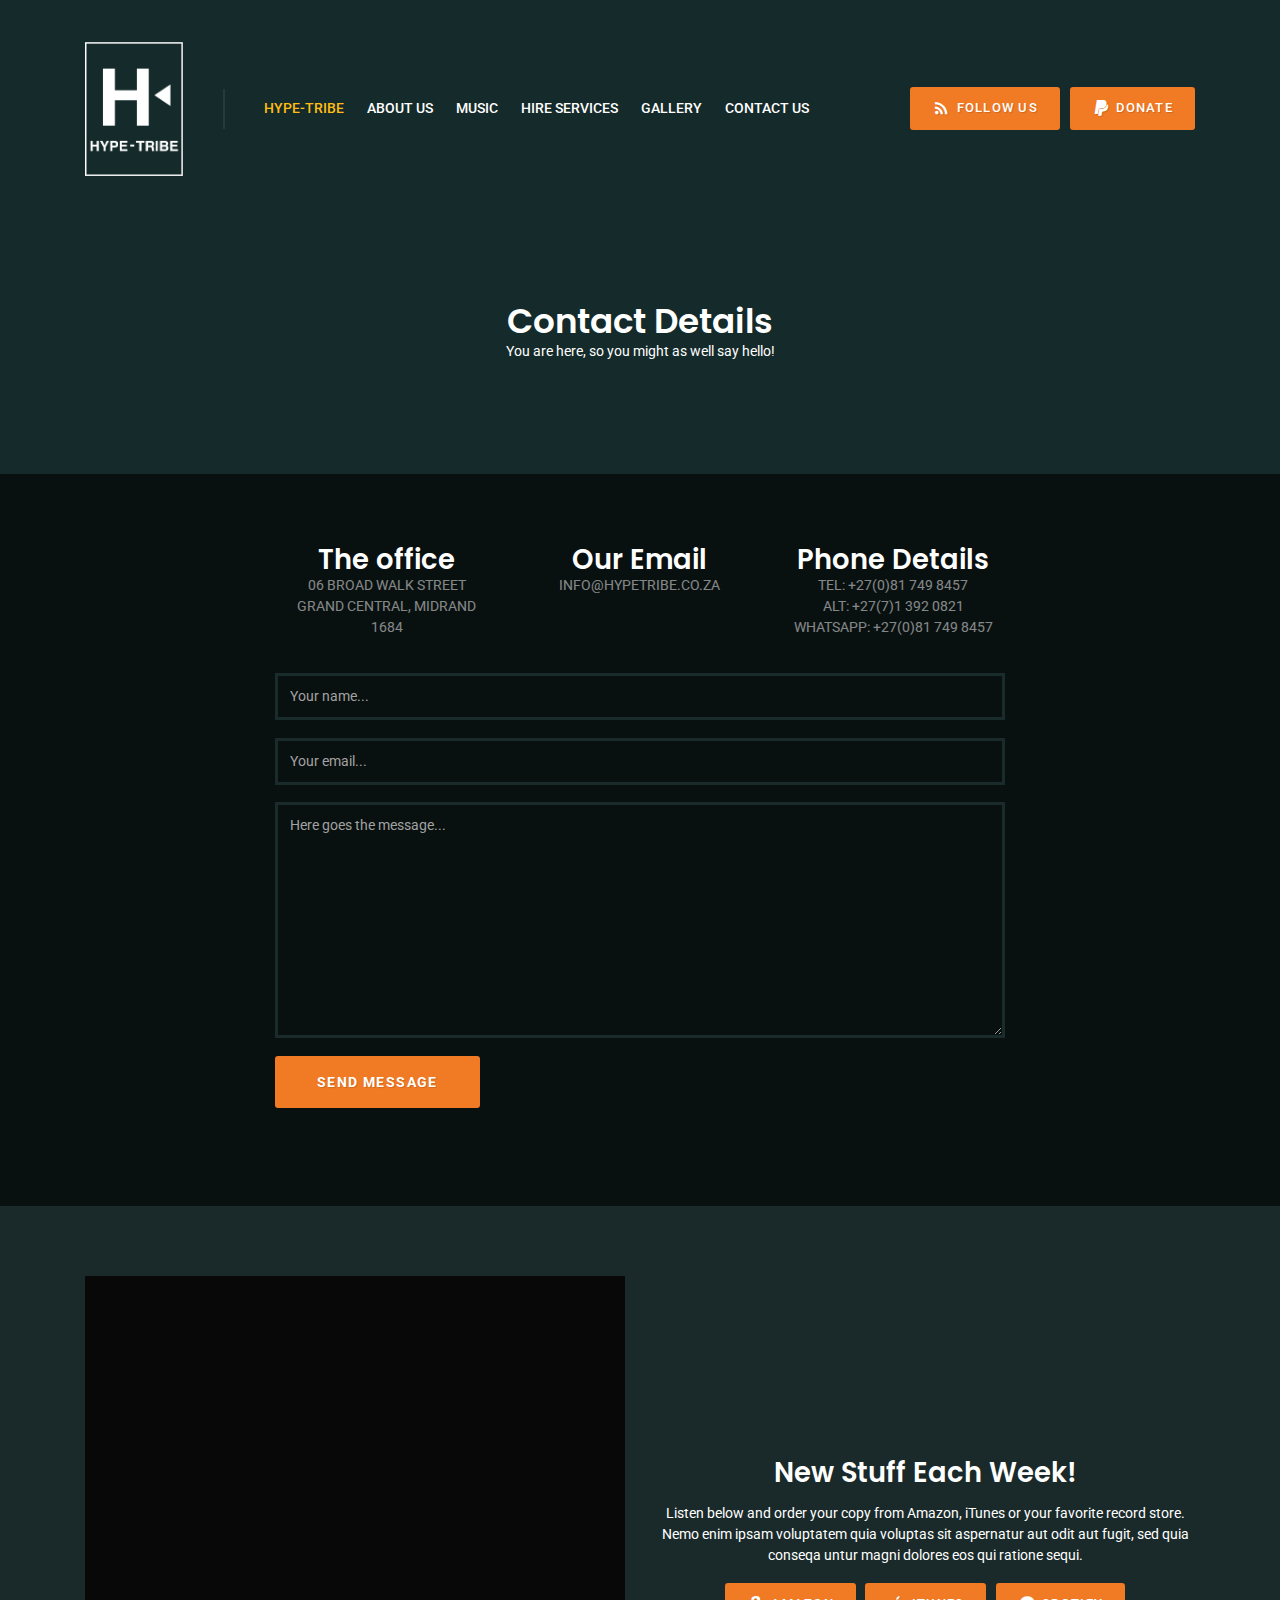
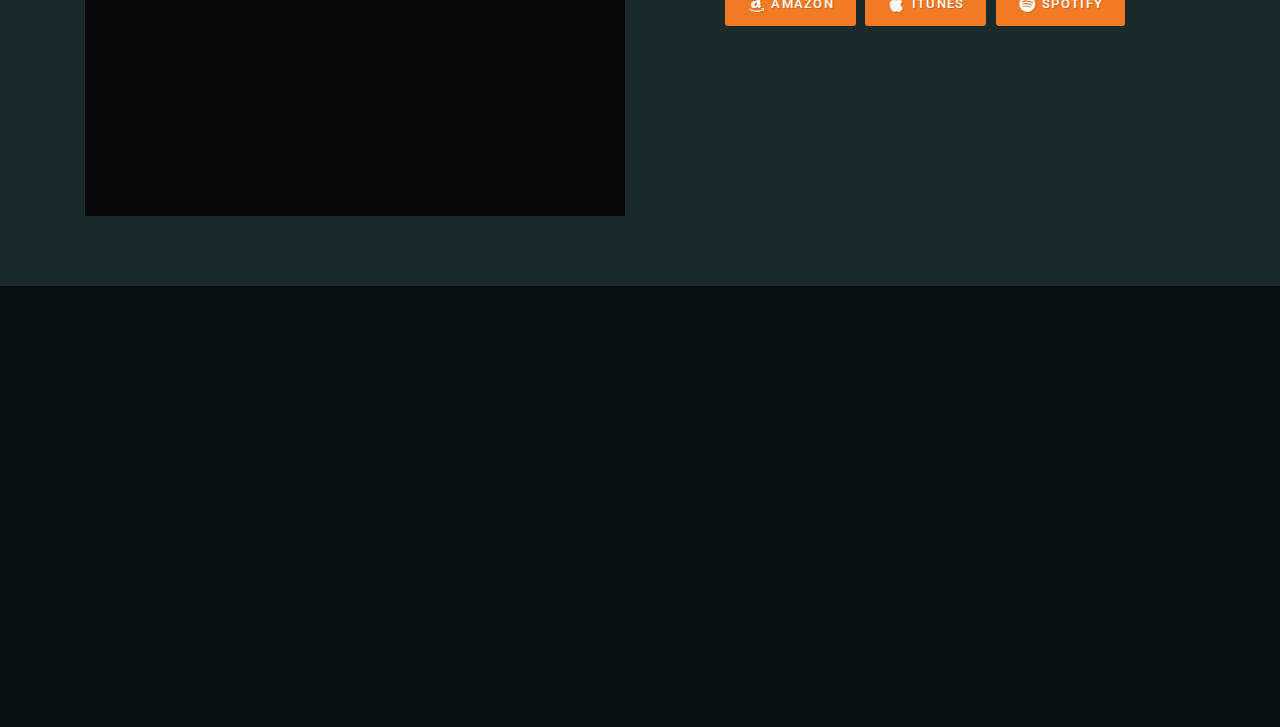
==== commit 164583c5: "added contact page" ====
--- a/HTML/contact.html
+++ b/HTML/contact.html
@@ -1,218 +1,225 @@
 <!doctype html>
 <html lang="en" class="no-js">
+
 <head>
-	<title>Contact - Anii</title>
-	<meta charset="utf-8">
-	<meta name="viewport" content="width=device-width, initial-scale=1, shrink-to-fit=no">
-
-	<meta name="description" content="Anii is fully responsive creative audio podcast HTML site template that looks great on any device.">
-	<meta name="keywords" content="Anii, HTML, Template, Design, Development">
-
-	<link rel="shortcut icon" href="favicon.png">
-
-	<link href="https://fonts.googleapis.com/css?family=Roboto:400,500,700%7CPoppins:400,600" rel="stylesheet">
-
-	<link rel="stylesheet" href="assets/css/materialdesignicons.css">
-	<link rel="stylesheet" href="assets/css/bootstrap-grid.css">
-	<link rel="stylesheet" href="assets/css/style.css">
-
-	<style id="anii-inline-style">
-		.sales-box {
-			background-image: url(tmp/sample-sales-background.jpg);
-		}
-	</style>
+    <title>Contact Us - HYPE-TRIBE</title>
+    <meta charset="utf-8">
+    <meta name="viewport" content="width=device-width, initial-scale=1, shrink-to-fit=no">
+
+    <meta name="description"
+        content="Anii is fully responsive creative audio podcast HTML site template that looks great on any device.">
+    <meta name="keywords" content="Anii, HTML, Template, Design, Development">
+
+    <link rel="shortcut icon" href="favicon.png">
+
+    <link href="https://fonts.googleapis.com/css?family=Roboto:400,500,700%7CPoppins:400,600" rel="stylesheet">
+
+    <link rel="stylesheet" href="assets/css/materialdesignicons.css">
+    <link rel="stylesheet" href="assets/css/bootstrap-grid.css">
+    <link rel="stylesheet" href="assets/css/style.css">
+
+    <style id="anii-inline-style">
+        .sales-box {
+            background-image: url(tmp/sample-sales-background.jpg);
+        }
+    </style>
 </head>
+
 <body class="single-page footer-sticky expand-featured-media">
-	<header id="top">
-		<div class="navbar navbar-sticky">
-			<div class="container">
-				<div class="row align-items-center">
-					<div class="site-title col col-lg-auto order-first">
-						<h1><a href="index.html" class="custom-logo-link" rel="home">
-								<img src="tmp/logo.png" class="custom-logo" width="98" height="30" alt="Anii"></a></h1>
-					</div>
-					<nav id="site-menu" class="col-12 col-lg order-3 order-sm-4 order-lg-2">
-						<ul>
-							<li class="menu-item menu-item-has-children">
-								<a href="index.html">Home</a>
-								<a href="#" class="menu-expand"></a>
-								<ul class="sub-menu">
-									<li class="menu-item"><a href="index.html">Home</a></li>
-									<li class="menu-item"><a href="index-alt.html">Home - Alt</a></li>
-								</ul>
-							</li>
-							<li class="menu-item menu-item-has-children">
-								<a href="episodes.html">Episodes</a>
-								<a href="#" class="menu-expand"></a>
-								<ul class="sub-menu">
-									<li class="menu-item"><a href="episodes.html">Browse Episodes</a></li>
-									<li class="menu-item"><a href="single-episode.html">Single Episode</a></li>
-								</ul>
-							</li>
-							<li class="menu-item menu-item-has-children"><a href="styleguide.html">Features</a>
-								<a href="#" class="menu-expand"></a>
-								<ul class="sub-menu">
-									<li class="menu-item"><a href="about.html">About</a></li>
-									<li class="menu-item menu-item-has-children">
-										<a href="blog.html">Blog</a>
-										<a href="#" class="menu-expand"></a>
-										<ul class="sub-menu">
-											<li class="menu-item"><a href="blog.html">Browse Posts</a></li>
-											<li class="menu-item"><a href="single-post.html">Single Post</a></li>
-										</ul>
-									</li>
-									<li class="menu-item"><a href="styleguide.html">Styleguide</a></li>
-									<li class="menu-item"><a href="404.html">404 - Not found</a></li>
-								</ul>
-							</li>
-							<li class="menu-item current-menu-item"><a href="contact.html">Contact</a></li>
-						</ul>
-					</nav>
-					<div class="call-to-action col-12 col-lg-auto order-5 order-xl-4">
-						<a href="#" class="button button-small button-color button-filled" target="_blank"><span class="mdi mdi-rss"></span> Subscribe</a>
-						<a href="#" class="button button-small button-color button-filled" target="_blank"><span class="mdi mdi-paypal"></span> Donate</a>
-					</div>
-					<div class="site-menu-toggle col-auto order-2 order-sm-3">
-						<a href="#site-menu">
-							<span class="screen-reader-text">Toggle navigation</span>
-						</a>
-					</div>
-				</div>
-			</div>
-		</div>
-		<div id="featured" class="featured-content">
-			<div class="container">
-				<div class="row align-items-md-center">
-					<div class="col-12 text-center">
-						<h2 class="no-margin-bottom">Contact Details</h2>
-						<p>You are here, so you might as well say hello!</p>
-					</div>
-				</div>
-			</div>
-			<div id="featured-media" class="featured-media">
-				<img src="tmp/sample-header2.jpg" alt="">
-			</div>
-		</div>
-	</header>
-
-	<main id="content">
-		<div class="container">
-			<div class="row">
-				<div class="col-12">
-					<article class="entry entry-post episode-type-audio type-episode">
-						<div class="entry-content">
-							<div class="row">
-								<div class="col-12 col-xl-8 offset-xl-2">
-									<div class="row">
-										<div class="col-12 col-md-4">
-											<h3 class="text-center no-margin-bottom">The office</h3>
-											<p class="text-center text-uppercase text-fade-out double-margin-bottom">52 Crash Port<br>New Orleans, CA</p>
-										</div>
-										<div class="col-12 col-md-4">
-											<h3 class="text-center no-margin-bottom">Our Emails</h3>
-											<p class="text-center text-uppercase text-fade-out double-margin-bottom">hi@anii.comj<br>sales@anii.acom</p>
-										</div>
-										<div class="col-12 col-md-4">
-											<h3 class="text-center no-margin-bottom">Phone Details</h3>
-											<p class="text-center text-uppercase text-fade-out double-margin-bottom">+1 2345 678 910<br>+8 2234 835 199</p>
-										</div>
-									</div>
-									<form id="contact_form" action="sendmail.php" method="post">
-										<div id="contact_alert" class="alert notice"></div>
-										<label for="your_name" class="screen-reader-text">Name</label>
-										<input type="text" name="your_name" value="" size="40" id="your_name" placeholder="Your name...">
-										<label for="your_email" class="screen-reader-text">Email</label>
-										<input type="email" name="your_email" value="" size="40" id="your_email" placeholder="Your email...">
-										<label for="your_message" class="screen-reader-text">Message</label>
-										<textarea name="your_message" cols="40" rows="10" id="your_message" placeholder="Here goes the message..."></textarea>
-										<p><input type="submit" class="button-color button-filled" value="Send Message"></p>
-									</form>
-								</div>
-							</div>
-							<img src="tmp/sample-digital-map.png" alt="">
-						</div>
-					</article>
-				</div>
-			</div>
-		</div>
-	</main>
-
-	<footer class="sales-box">
-		<div class="container">
-			<div class="row align-items-center">
-				<div class="col-12 col-md-6">
-					<a href="#" class="cover-image">
-						<img src="tmp/sample-sales-cover.jpg" alt="">
-					</a>
-				</div>
-				<div class="col-12 col-md-6">
-					<h3>New Stuff Each Week!</h3>
-					<p>Listen below and order your copy from Amazon, iTunes or your favorite record store. Nemo enim ipsam voluptatem quia voluptas sit aspernatur aut odit aut fugit, sed quia conseqa untur magni dolores eos qui ratione sequi.</p>
-					<p><a href="#" class="button button-filled button-color button-small"><span class="mdi mdi-amazon"></span> Amazon</a> <a href="#" class="button button-filled button-color button-small"><span class="mdi mdi-apple"></span> iTunes</a> <a href="#" class="button button-filled button-color button-small"><span class="mdi mdi-spotify"></span> Spotify</a></p>
-				</div>
-			</div>
-		</div>
-	</footer>
-
-	<footer id="footer">
-		<div class="container">
-			<div class="row">
-				<div class="widget-area col-12">
-					<section class="widget widget_text">
-						<h3 class="widget-title">Don't miss our weekly episodes!</h3>
-						<div class="textwidget">
-							<form class="mc4wp-form" method="post">
-								<div class="mc4wp-form-fields">
-									<p>A theme with a simple and organized approach to presenting your content with understated charm and undeniable appeal.</p>
-									<p class="one-line">
-										<label class="screen-reader-text" for="subscribe_email">Subscription Email</label><input id="subscribe_email" name="email" required placeholder="Your email address&hellip;" type="email"><input value="Subscribe" type="submit">
-									</p>
-								</div>
-							</form>
-						</div>
-					</section>
-					<section class="widget widget_nav">
-						<h3 class="screen-reader-text">Social Navigation</h3>
-						<nav>
-							<ul class="social-navigation">
-								<li class="menu-item menu-item-type-custom">
-									<a title="Facebook Profile" target="_blank" href="https://facebook.com"><span class="screen-reader-text">Facebook Profile</span></a>
-								</li>
-								<li class="menu-item menu-item-type-custom">
-									<a title="Google Play" target="_blank" href="https://play.google.com"><span class="screen-reader-text">Google Play</span></a>
-								</li>
-								<li class="menu-item menu-item-type-custom">
-									<a title="YouTube Channel" target="_blank" href="https://youtube.com"><span class="screen-reader-text">YouTube Channel</span></a>
-								</li>
-								<li class="menu-item menu-item-type-custom">
-									<a title="Spotify Mixtape" target="_blank" href="https://spotify.com"><span class="screen-reader-text">Spotify Mixtape</span></a>
-								</li>
-								<li class="menu-item menu-item-type-custom">
-									<a title="Donate via PayPal" target="_blank" href="https://paypal.me"><span class="screen-reader-text">Donate via PayPal</span></a>
-								</li>
-							</ul>
-						</nav>
-					</section>
-				</div>
-				<div class="copyright col-12">
-					<p>&copy; Anii's Podcast was created with &hearts; in Europe. All Rights Reserved. <span class="separator" role="separator" aria-hidden="true"></span> <a class="privacy-policy-link" href="#">Privacy Policy</a></p>
-				</div>
-			</div>
-		</div>
-	</footer>
-
-	<script src="assets/js/jquery-3.2.1.min.js"></script>
-	<script src="assets/js/modernizr-custom.js"></script>
-	<script src="assets/js/functions.js"></script>
-
-	<script src="assets/js/jquery.form.min.js"></script>
-	<script>
-		jQuery( function(){
-			// initialize ajax form plugin
-			jQuery( '#contact_form' ).ajaxForm({
-				target: '#contact_alert'
-			});
-		});
-	</script>
+    <header id="top">
+        <div class="navbar navbar-sticky">
+            <div class="container">
+                <div class="row align-items-center">
+                    <div class="site-title col col-lg-auto order-first">
+                        <h1><a href="index.html" class="custom-logo-link" rel="home"><img
+                                    src="tmp/Hype-Tribe Pty(Ltd) white.png" class="custom-logo" width="98" height="30"
+                                    alt="Anii"></a></h1>
+                    </div>
+                    <nav id="site-menu" class="col-12 col-lg order-3 order-sm-4 order-lg-2">
+                        <ul>
+                            <li class="menu-item menu-item-has-children current-menu-parent"><a
+                                    href="index.html">HYPE-TRIBE</a></li>
+                            <li class="menu-item menu-item-has-children"><a href="styleguide.html">ABOUT US</a></li>
+                            <li class="menu-item menu-item-has-children"><a href="episodes.html">MUSIC</a></li>
+                            <li class="menu-item"><a href="contact.html">HIRE SERVICES</a></li>
+                            <li class="menu-item"><a href="contact.html">GALLERY</a></li>
+                            <li class="menu-item"><a href="contact.html">CONTACT US</a></li>
+                        </ul>
+                    </nav>
+                    <div class="call-to-action col-12 col-lg-auto order-5 order-xl-4">
+                        <a href="#" class="button button-small button-color button-filled" target="_blank"><span
+                                class="mdi mdi-rss"></span> Follow Us</a>
+                        <a href="#" class="button button-small button-color button-filled" target="_blank"><span
+                                class="mdi mdi-paypal"></span> Donate</a>
+                    </div>
+                    <div class="site-menu-toggle col-auto order-2 order-sm-3">
+                        <a href="#site-menu">
+                            <span class="screen-reader-text">Toggle navigation</span>
+                        </a>
+                    </div>
+                </div>
+            </div>
+        </div>
+        <div id="featured" class="featured-content">
+            <div class="container">
+                <div class="row align-items-md-center">
+                    <div class="col-12 text-center">
+                        <h2 class="no-margin-bottom">Contact Details</h2>
+                        <p>You are here, so you might as well say hello!</p>
+                    </div>
+                </div>
+            </div>
+            <div id="featured-media" class="featured-media">
+                <img src="tmp/sample-header2.jpg" alt="">
+            </div>
+        </div>
+    </header>
+
+    <main id="content">
+        <div class="container">
+            <div class="row">
+                <div class="col-12">
+                    <article class="entry entry-post episode-type-audio type-episode">
+                        <div class="entry-content">
+                            <div class="row">
+                                <div class="col-12 col-xl-8 offset-xl-2">
+                                    <div class="row">
+                                        <div class="col-12 col-md-4">
+                                            <h3 class="text-center no-margin-bottom">The office</h3>
+                                            <p class="text-center text-uppercase text-fade-out double-margin-bottom">06
+                                                Broad Walk Street<br>Grand Central, Midrand <br> 1684</p>
+                                        </div>
+                                        <div class="col-12 col-md-4">
+                                            <h3 class="text-center no-margin-bottom">Our Email</h3>
+                                            <p class="text-center text-uppercase text-fade-out double-margin-bottom">
+                                                info@hypetribe.co.za</p>
+                                        </div>
+                                        <div class="col-12 col-md-4">
+                                            <h3 class="text-center no-margin-bottom">Phone Details</h3>
+                                            <p class="text-center text-uppercase text-fade-out double-margin-bottom">
+                                                Tel: +27(0)81 749 8457<br> Alt: +27(7)1 392 0821
+                                                <br> Whatsapp: +27(0)81 749 8457
+                                            </p>
+                                        </div>
+                                    </div>
+                                    <form id="contact_form" action="sendmail.php" method="post">
+                                        <div id="contact_alert" class="alert notice"></div>
+                                        <label for="your_name" class="screen-reader-text">Name</label>
+                                        <input type="text" name="your_name" value="" size="40" id="your_name"
+                                            placeholder="Your name...">
+                                        <label for="your_email" class="screen-reader-text">Email</label>
+                                        <input type="email" name="your_email" value="" size="40" id="your_email"
+                                            placeholder="Your email...">
+                                        <label for="your_message" class="screen-reader-text">Message</label>
+                                        <textarea name="your_message" cols="40" rows="10" id="your_message"
+                                            placeholder="Here goes the message..."></textarea>
+                                        <p><input type="submit" class="button-color button-filled" value="Send Message">
+                                        </p>
+                                    </form>
+                                </div>
+                            </div>
+                        </div>
+                    </article>
+                </div>
+            </div>
+        </div>
+    </main>
+
+    <footer class="sales-box">
+        <div class="container">
+            <div class="row align-items-center">
+                <div class="col-12 col-md-6">
+                    <a href="#" class="cover-image">
+                        <img src="tmp/sample-sales-cover.jpg" alt="">
+                    </a>
+                </div>
+                <div class="col-12 col-md-6">
+                    <h3>New Stuff Each Week!</h3>
+                    <p>Listen below and order your copy from Amazon, iTunes or your favorite record store. Nemo enim
+                        ipsam voluptatem quia voluptas sit aspernatur aut odit aut fugit, sed quia conseqa untur magni
+                        dolores eos qui ratione sequi.</p>
+                    <p><a href="#" class="button button-filled button-color button-small"><span
+                                class="mdi mdi-amazon"></span> Amazon</a> <a href="#"
+                            class="button button-filled button-color button-small"><span class="mdi mdi-apple"></span>
+                            iTunes</a> <a href="#" class="button button-filled button-color button-small"><span
+                                class="mdi mdi-spotify"></span> Spotify</a></p>
+                </div>
+            </div>
+        </div>
+    </footer>
+
+    <footer id="footer">
+        <div class="container">
+            <div class="row">
+                <div class="widget-area col-12">
+                    <section class="widget widget_text">
+                        <h3 class="widget-title">Don't miss our weekly episodes!</h3>
+                        <div class="textwidget">
+                            <form class="mc4wp-form" method="post">
+                                <div class="mc4wp-form-fields">
+                                    <p>A theme with a simple and organized approach to presenting your content with
+                                        understated charm and undeniable appeal.</p>
+                                    <p class="one-line">
+                                        <label class="screen-reader-text" for="subscribe_email">Subscription
+                                            Email</label><input id="subscribe_email" name="email" required
+                                            placeholder="Your email address&hellip;" type="email"><input
+                                            value="Subscribe" type="submit">
+                                    </p>
+                                </div>
+                            </form>
+                        </div>
+                    </section>
+                    <section class="widget widget_nav">
+                        <h3 class="screen-reader-text">Social Navigation</h3>
+                        <nav>
+                            <ul class="social-navigation">
+                                <li class="menu-item menu-item-type-custom">
+                                    <a title="Facebook Profile" target="_blank" href="https://facebook.com"><span
+                                            class="screen-reader-text">Facebook Profile</span></a>
+                                </li>
+                                <li class="menu-item menu-item-type-custom">
+                                    <a title="Google Play" target="_blank" href="https://play.google.com"><span
+                                            class="screen-reader-text">Google Play</span></a>
+                                </li>
+                                <li class="menu-item menu-item-type-custom">
+                                    <a title="YouTube Channel" target="_blank" href="https://youtube.com"><span
+                                            class="screen-reader-text">YouTube Channel</span></a>
+                                </li>
+                                <li class="menu-item menu-item-type-custom">
+                                    <a title="Spotify Mixtape" target="_blank"
+                                        href="https://open.spotify.com/user/7r2agm0b7a0mg13d4kiesc443?si=2vwNEG9wRR20HPD9RByebg&nd=1"><span
+                                            class="screen-reader-text">Spotify Mixtape</span></a>
+                                </li>
+                                <li class="menu-item menu-item-type-custom">
+                                    <a title="Donate via PayPal" target="_blank" href="https://paypal.me"><span
+                                            class="screen-reader-text">Donate via PayPal</span></a>
+                                </li>
+                            </ul>
+                        </nav>
+                    </section>
+                </div>
+                <div class="copyright col-12">
+                    <p>&copy; Anii's Podcast was created with &hearts; in Europe. All Rights Reserved. <span
+                            class="separator" role="separator" aria-hidden="true"></span> <a class="privacy-policy-link"
+                            href="#">Privacy Policy</a></p>
+                </div>
+            </div>
+        </div>
+    </footer>
+
+    <script src="assets/js/jquery-3.2.1.min.js"></script>
+    <script src="assets/js/modernizr-custom.js"></script>
+    <script src="assets/js/functions.js"></script>
+
+    <script src="assets/js/jquery.form.min.js"></script>
+    <script>
+        jQuery(function () {
+            // initialize ajax form plugin
+            jQuery('#contact_form').ajaxForm({
+                target: '#contact_alert'
+            });
+        });
+    </script>
 </body>
+
 </html>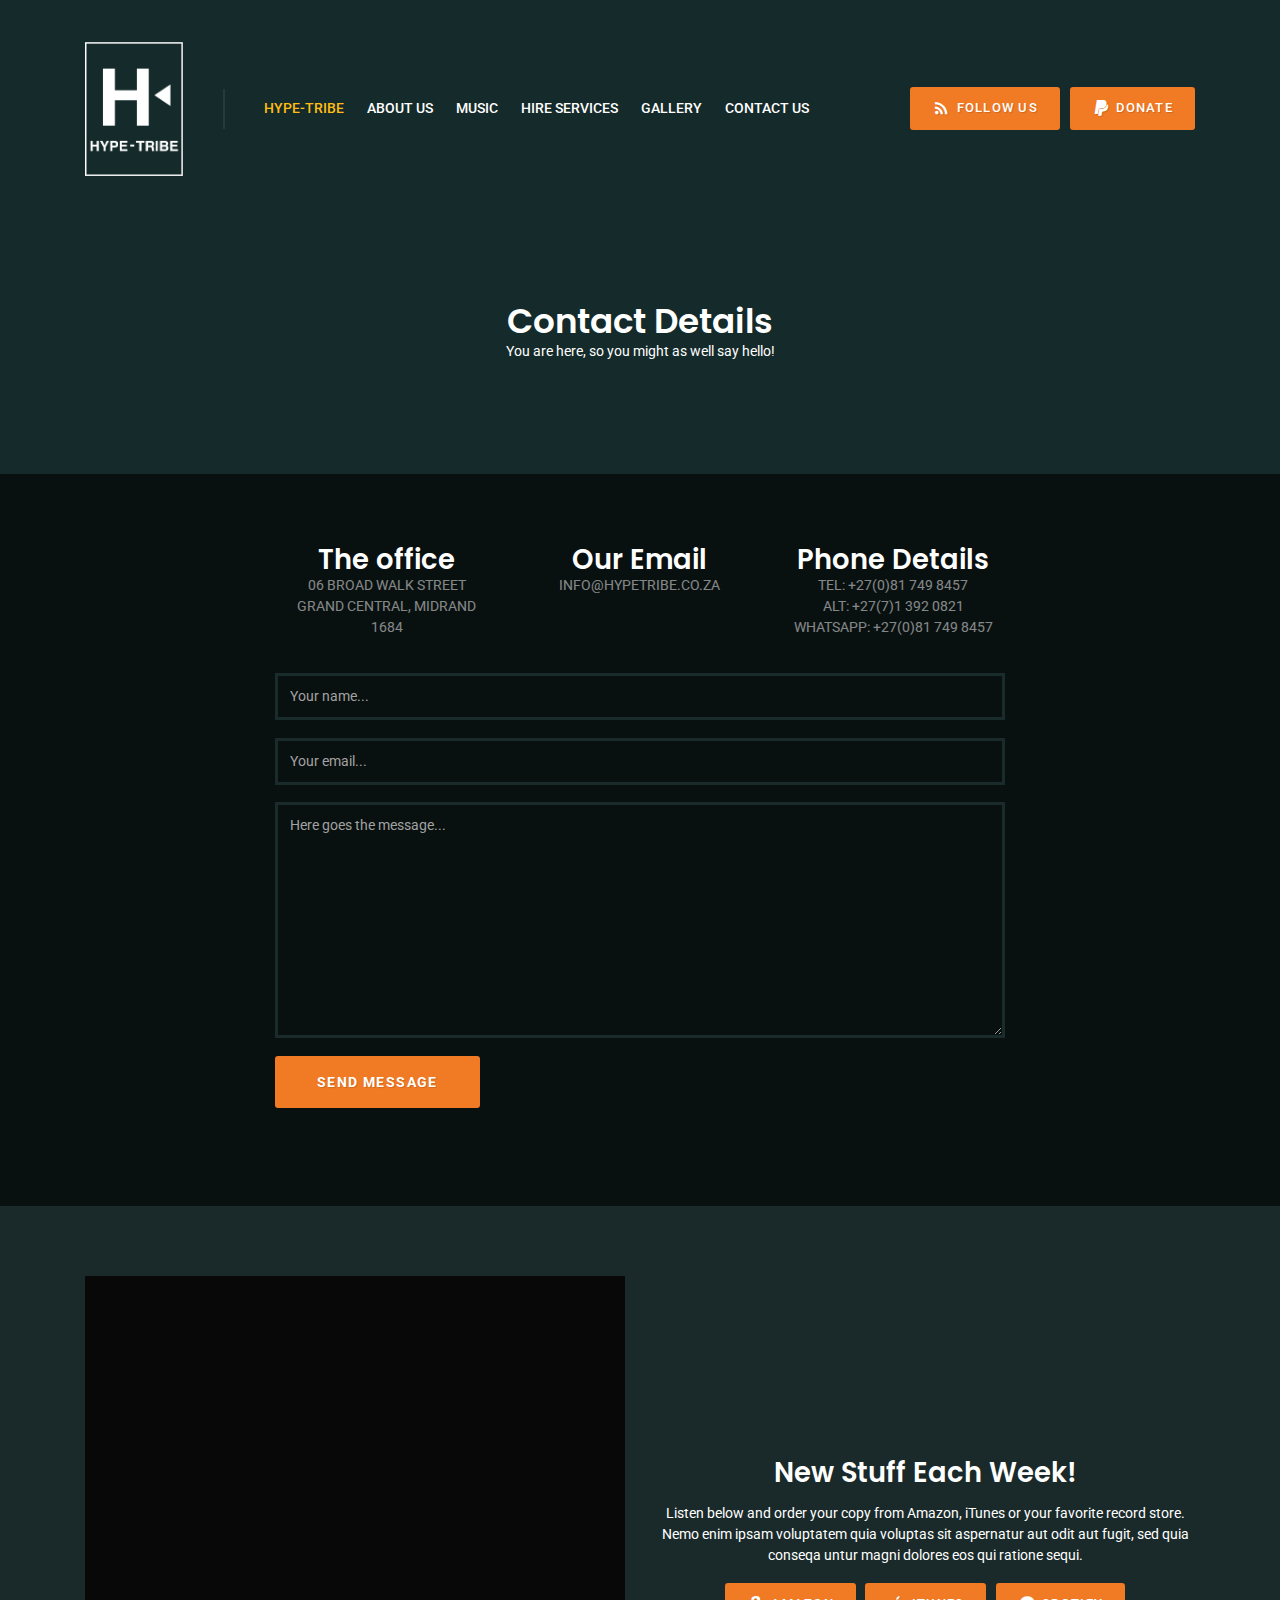
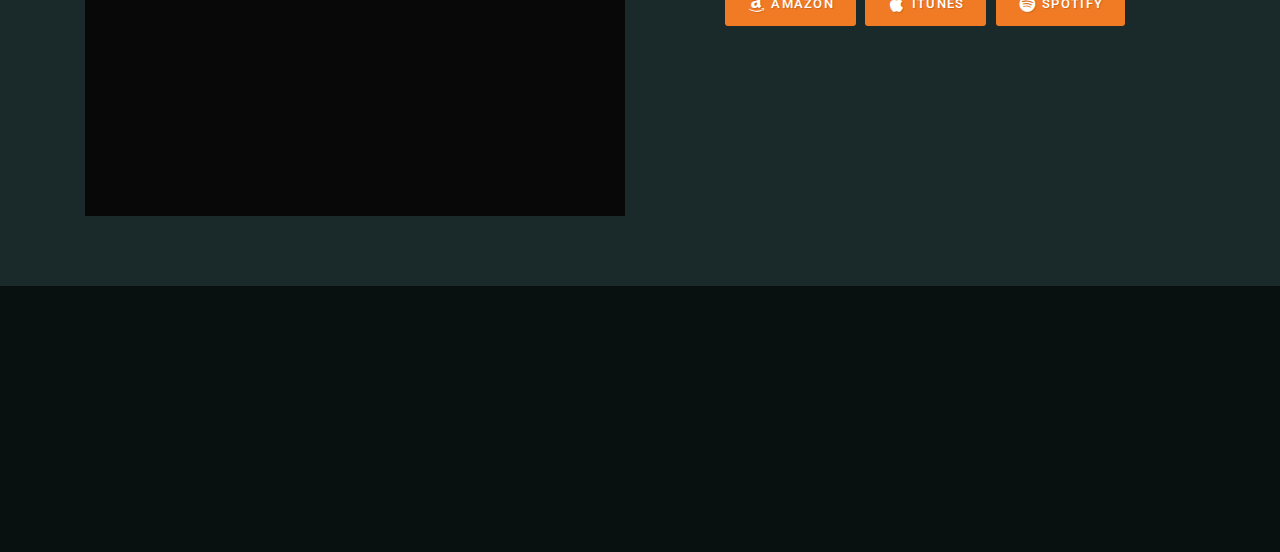
==== commit 0fa31dbb: "spotify links, php email edited, removed map" ====
--- a/HTML/contact.html
+++ b/HTML/contact.html
@@ -152,23 +152,7 @@
         <div class="container">
             <div class="row">
                 <div class="widget-area col-12">
-                    <section class="widget widget_text">
-                        <h3 class="widget-title">Don't miss our weekly episodes!</h3>
-                        <div class="textwidget">
-                            <form class="mc4wp-form" method="post">
-                                <div class="mc4wp-form-fields">
-                                    <p>A theme with a simple and organized approach to presenting your content with
-                                        understated charm and undeniable appeal.</p>
-                                    <p class="one-line">
-                                        <label class="screen-reader-text" for="subscribe_email">Subscription
-                                            Email</label><input id="subscribe_email" name="email" required
-                                            placeholder="Your email address&hellip;" type="email"><input
-                                            value="Subscribe" type="submit">
-                                    </p>
-                                </div>
-                            </form>
-                        </div>
-                    </section>
+
                     <section class="widget widget_nav">
                         <h3 class="screen-reader-text">Social Navigation</h3>
                         <nav>
@@ -186,9 +170,9 @@
                                             class="screen-reader-text">YouTube Channel</span></a>
                                 </li>
                                 <li class="menu-item menu-item-type-custom">
-                                    <a title="Spotify Mixtape" target="_blank"
-                                        href="https://open.spotify.com/user/7r2agm0b7a0mg13d4kiesc443?si=2vwNEG9wRR20HPD9RByebg&nd=1"><span
-                                            class="screen-reader-text">Spotify Mixtape</span></a>
+                                    <a title="Spotify Profile" target="_blank"
+                                        href="https://open.spotify.com/user/7r2agm0b7a0mg13d4kiesc443"><span
+                                            class="screen-reader-text">Spotify Profile</span></a>
                                 </li>
                                 <li class="menu-item menu-item-type-custom">
                                     <a title="Donate via PayPal" target="_blank" href="https://paypal.me"><span
@@ -199,9 +183,10 @@
                     </section>
                 </div>
                 <div class="copyright col-12">
-                    <p>&copy; Anii's Podcast was created with &hearts; in Europe. All Rights Reserved. <span
-                            class="separator" role="separator" aria-hidden="true"></span> <a class="privacy-policy-link"
-                            href="#">Privacy Policy</a></p>
+                    <p>All rights reserved HYPE-TRIBE 2023, Creative Design by <a
+                            href="www.dotgetweb.co.za">DOTGETWEB</a><span class="separator" role="separator"
+                            aria-hidden="true"></span> <a class="privacy-policy-link" href="#">also visit HYPETRIBE
+                            CORPORATE</a></p>
                 </div>
             </div>
         </div>
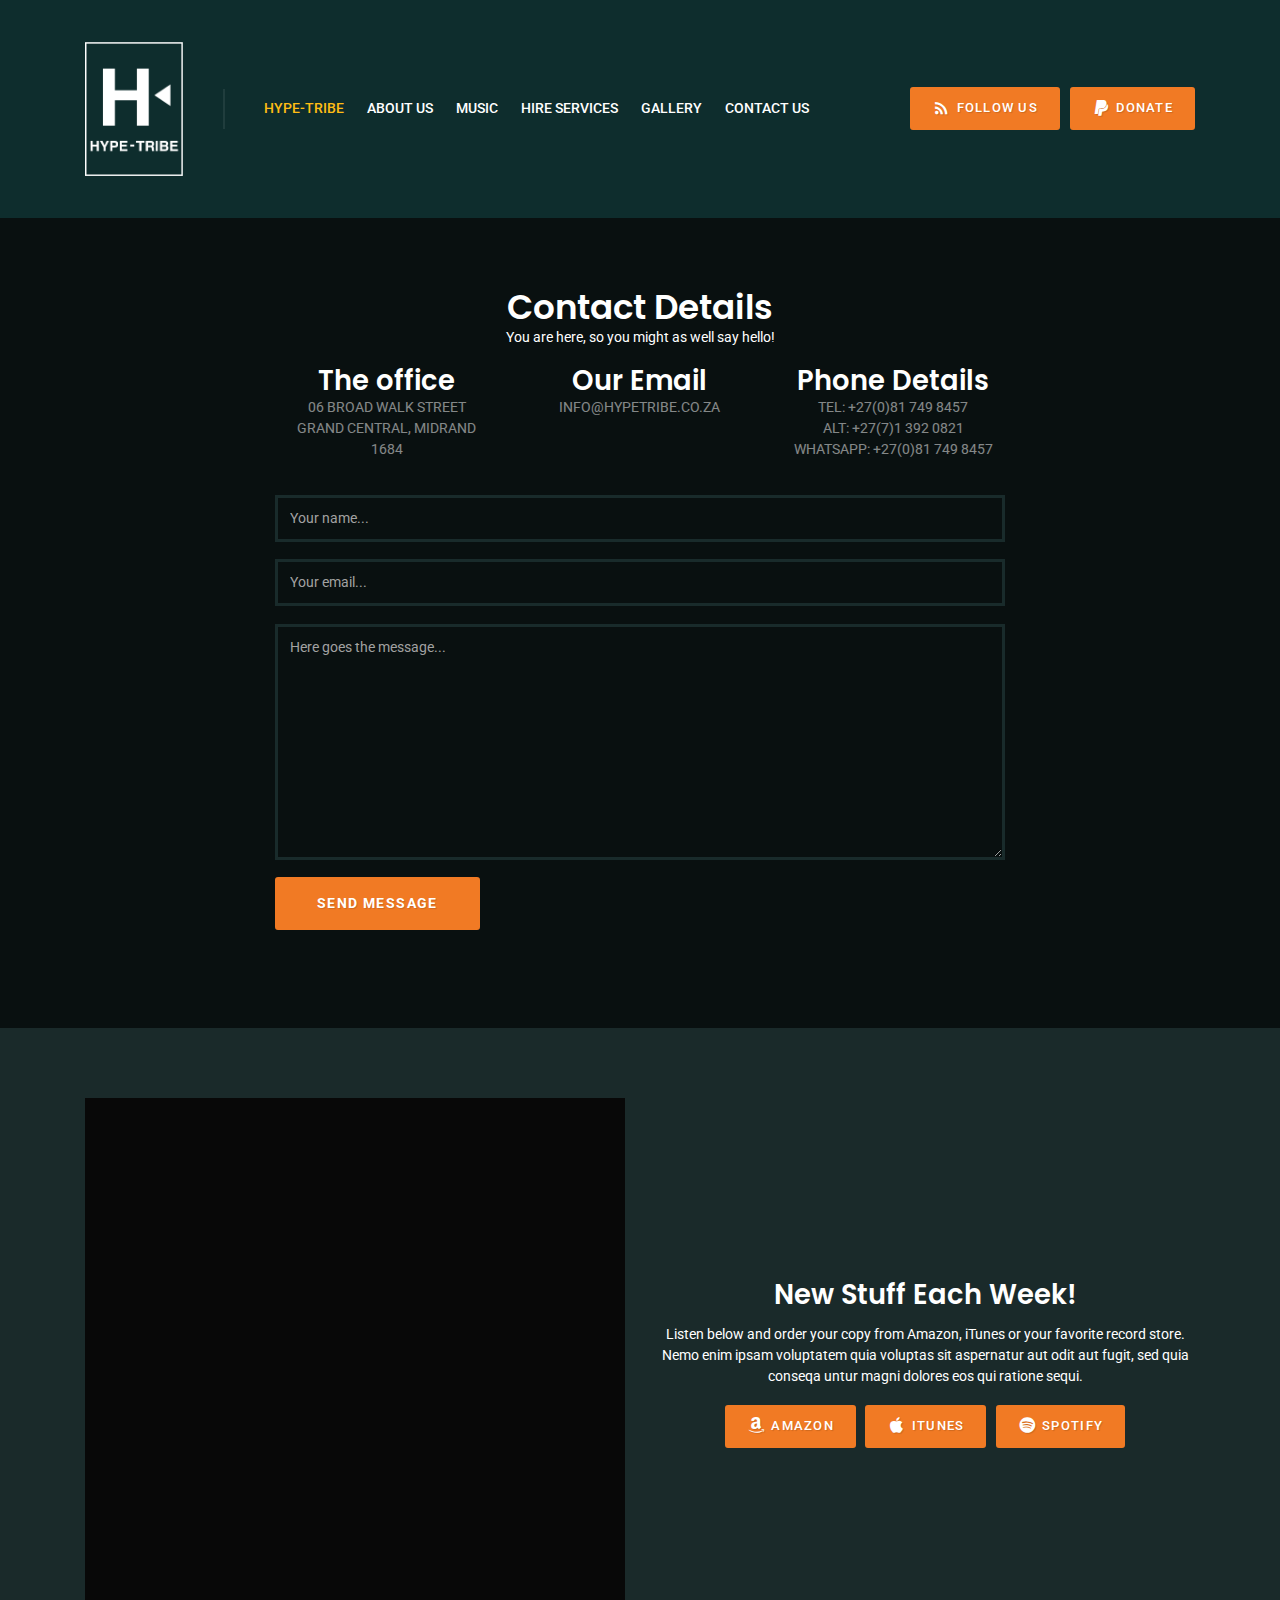
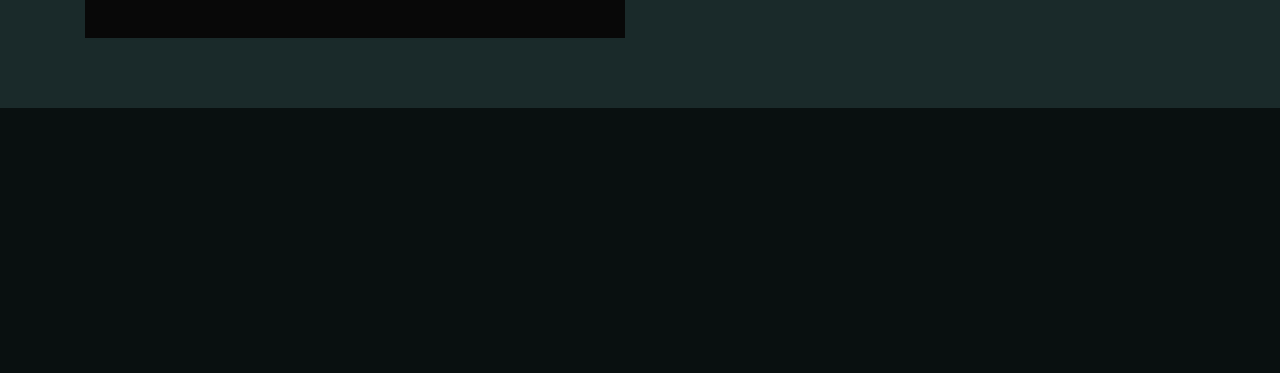
==== commit ccef0691: "moved  contact.html h2 header" ====
--- a/HTML/contact.html
+++ b/HTML/contact.html
@@ -60,19 +60,7 @@
                 </div>
             </div>
         </div>
-        <div id="featured" class="featured-content">
-            <div class="container">
-                <div class="row align-items-md-center">
-                    <div class="col-12 text-center">
-                        <h2 class="no-margin-bottom">Contact Details</h2>
-                        <p>You are here, so you might as well say hello!</p>
-                    </div>
-                </div>
-            </div>
-            <div id="featured-media" class="featured-media">
-                <img src="tmp/sample-header2.jpg" alt="">
-            </div>
-        </div>
+
     </header>
 
     <main id="content">
@@ -83,6 +71,12 @@
                         <div class="entry-content">
                             <div class="row">
                                 <div class="col-12 col-xl-8 offset-xl-2">
+                                    <div class="row align-items-md-center">
+                                        <div class="col-12 text-center">
+                                            <h2 class="no-margin-bottom">Contact Details</h2>
+                                            <p>You are here, so you might as well say hello!</p>
+                                        </div>
+                                    </div>
                                     <div class="row">
                                         <div class="col-12 col-md-4">
                                             <h3 class="text-center no-margin-bottom">The office</h3>
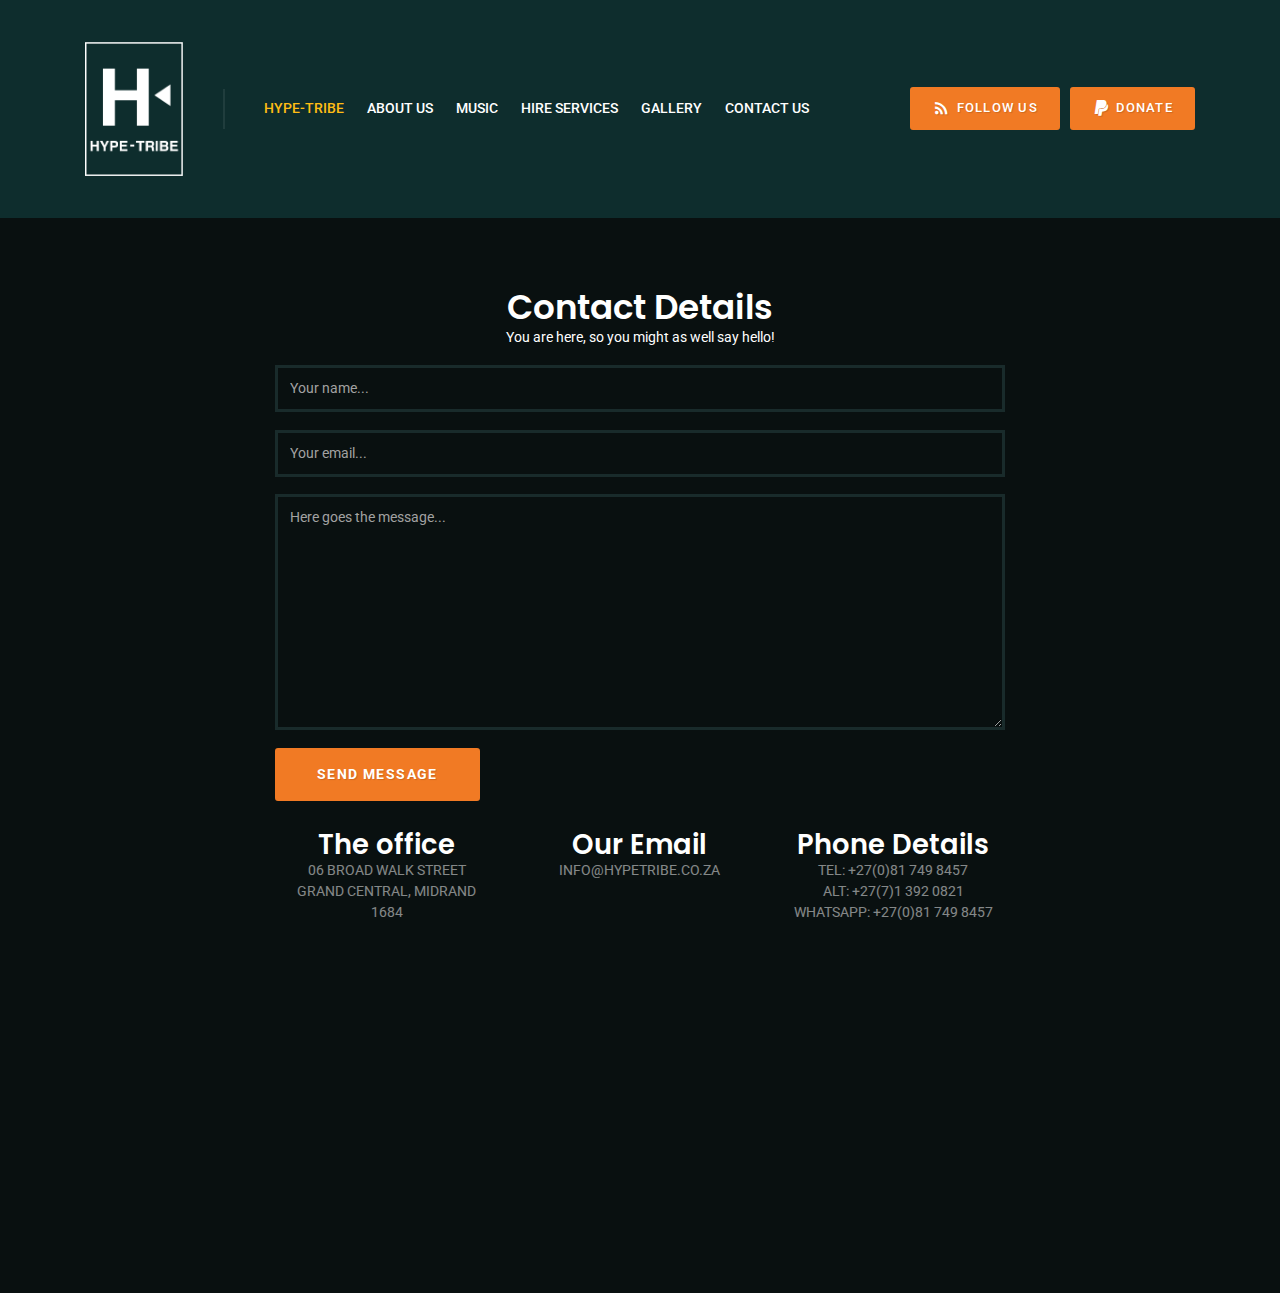
==== commit 561e6bcf: "moved h2, removed 'new stuff..'" ====
--- a/HTML/contact.html
+++ b/HTML/contact.html
@@ -77,6 +77,21 @@
                                             <p>You are here, so you might as well say hello!</p>
                                         </div>
                                     </div>
+                                    <form id="contact_form" action="sendmail.php" method="post">
+                                        <div id="contact_alert" class="alert notice"></div>
+                                        <label for="your_name" class="screen-reader-text">Name</label>
+                                        <input type="text" name="your_name" value="" size="40" id="your_name"
+                                            placeholder="Your name...">
+                                        <label for="your_email" class="screen-reader-text">Email</label>
+                                        <input type="email" name="your_email" value="" size="40" id="your_email"
+                                            placeholder="Your email...">
+                                        <label for="your_message" class="screen-reader-text">Message</label>
+                                        <textarea name="your_message" cols="40" rows="10" id="your_message"
+                                            placeholder="Here goes the message..."></textarea>
+                                        <p><input type="submit" class="button-color button-filled" value="Send Message">
+                                        </p>
+                                    </form>
+
                                     <div class="row">
                                         <div class="col-12 col-md-4">
                                             <h3 class="text-center no-margin-bottom">The office</h3>
@@ -96,20 +111,6 @@
                                             </p>
                                         </div>
                                     </div>
-                                    <form id="contact_form" action="sendmail.php" method="post">
-                                        <div id="contact_alert" class="alert notice"></div>
-                                        <label for="your_name" class="screen-reader-text">Name</label>
-                                        <input type="text" name="your_name" value="" size="40" id="your_name"
-                                            placeholder="Your name...">
-                                        <label for="your_email" class="screen-reader-text">Email</label>
-                                        <input type="email" name="your_email" value="" size="40" id="your_email"
-                                            placeholder="Your email...">
-                                        <label for="your_message" class="screen-reader-text">Message</label>
-                                        <textarea name="your_message" cols="40" rows="10" id="your_message"
-                                            placeholder="Here goes the message..."></textarea>
-                                        <p><input type="submit" class="button-color button-filled" value="Send Message">
-                                        </p>
-                                    </form>
                                 </div>
                             </div>
                         </div>
@@ -118,29 +119,6 @@
             </div>
         </div>
     </main>
-
-    <footer class="sales-box">
-        <div class="container">
-            <div class="row align-items-center">
-                <div class="col-12 col-md-6">
-                    <a href="#" class="cover-image">
-                        <img src="tmp/sample-sales-cover.jpg" alt="">
-                    </a>
-                </div>
-                <div class="col-12 col-md-6">
-                    <h3>New Stuff Each Week!</h3>
-                    <p>Listen below and order your copy from Amazon, iTunes or your favorite record store. Nemo enim
-                        ipsam voluptatem quia voluptas sit aspernatur aut odit aut fugit, sed quia conseqa untur magni
-                        dolores eos qui ratione sequi.</p>
-                    <p><a href="#" class="button button-filled button-color button-small"><span
-                                class="mdi mdi-amazon"></span> Amazon</a> <a href="#"
-                            class="button button-filled button-color button-small"><span class="mdi mdi-apple"></span>
-                            iTunes</a> <a href="#" class="button button-filled button-color button-small"><span
-                                class="mdi mdi-spotify"></span> Spotify</a></p>
-                </div>
-            </div>
-        </div>
-    </footer>
 
     <footer id="footer">
         <div class="container">
